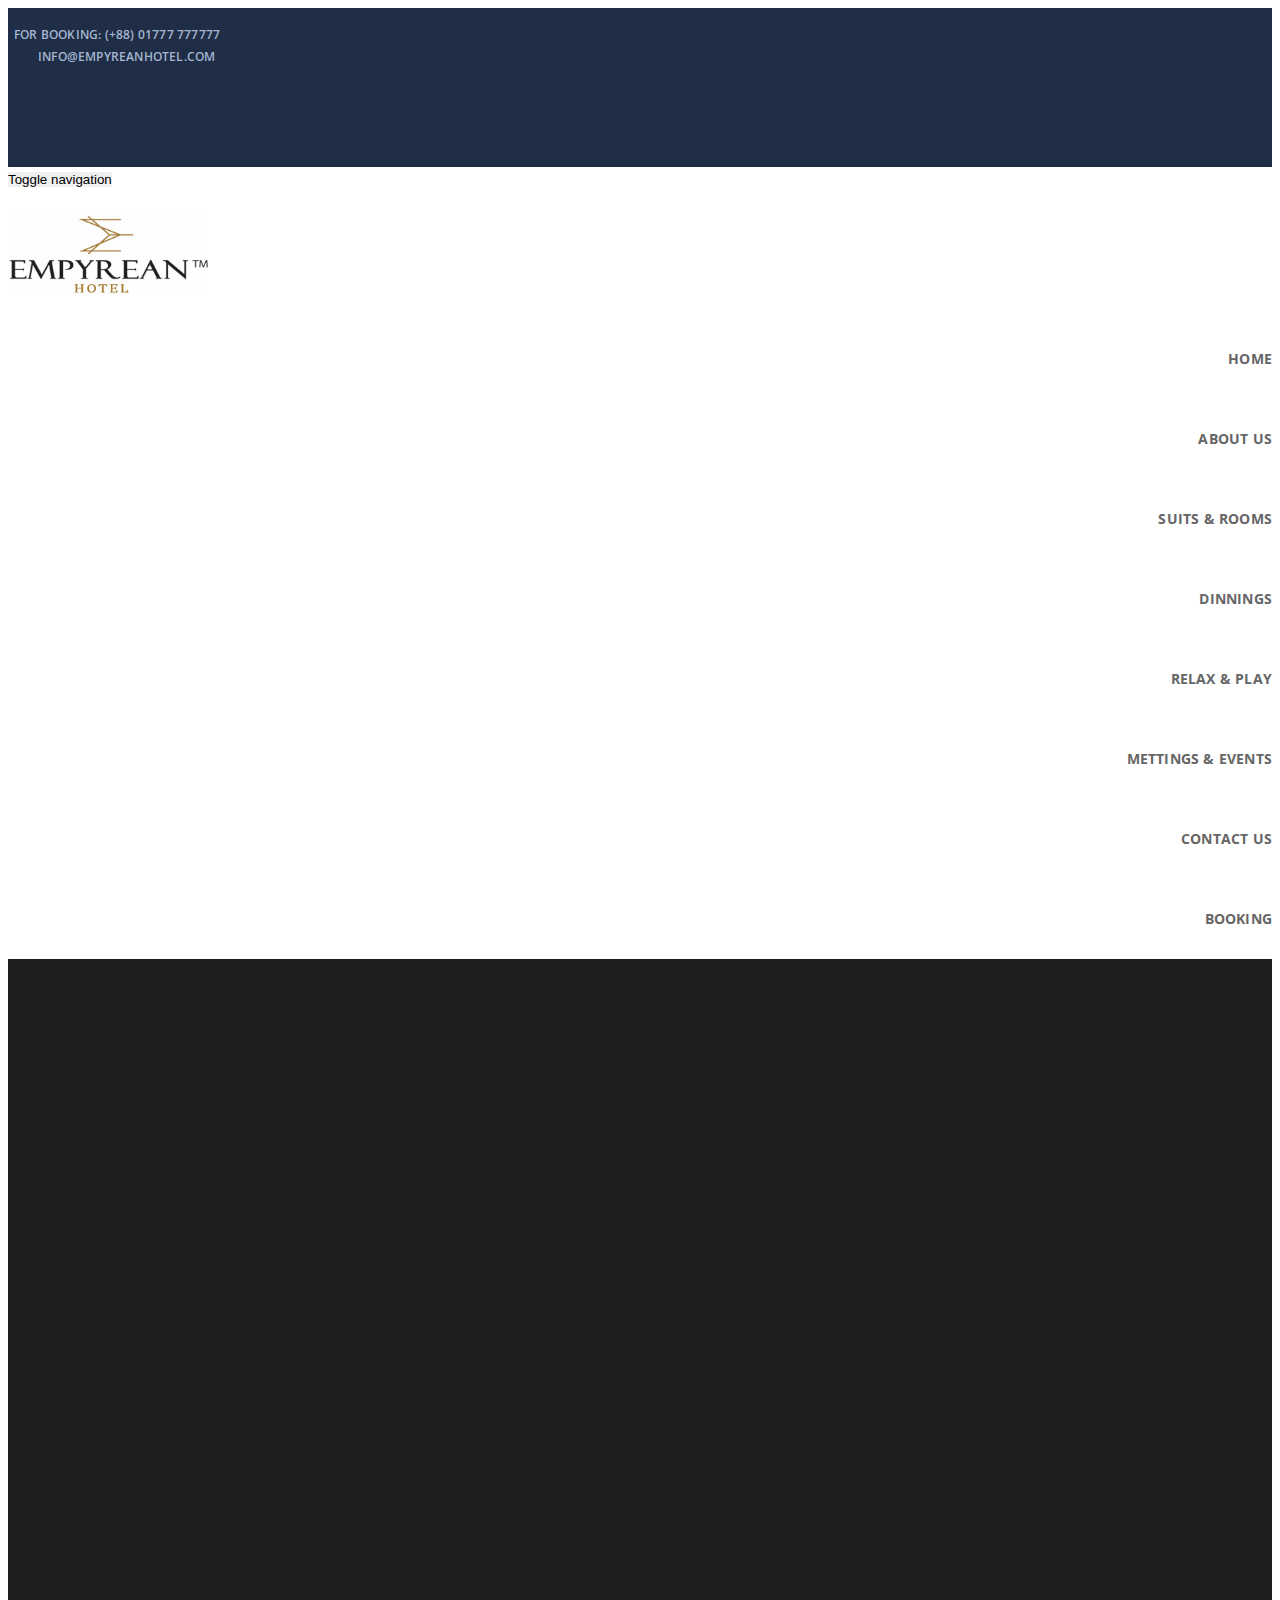
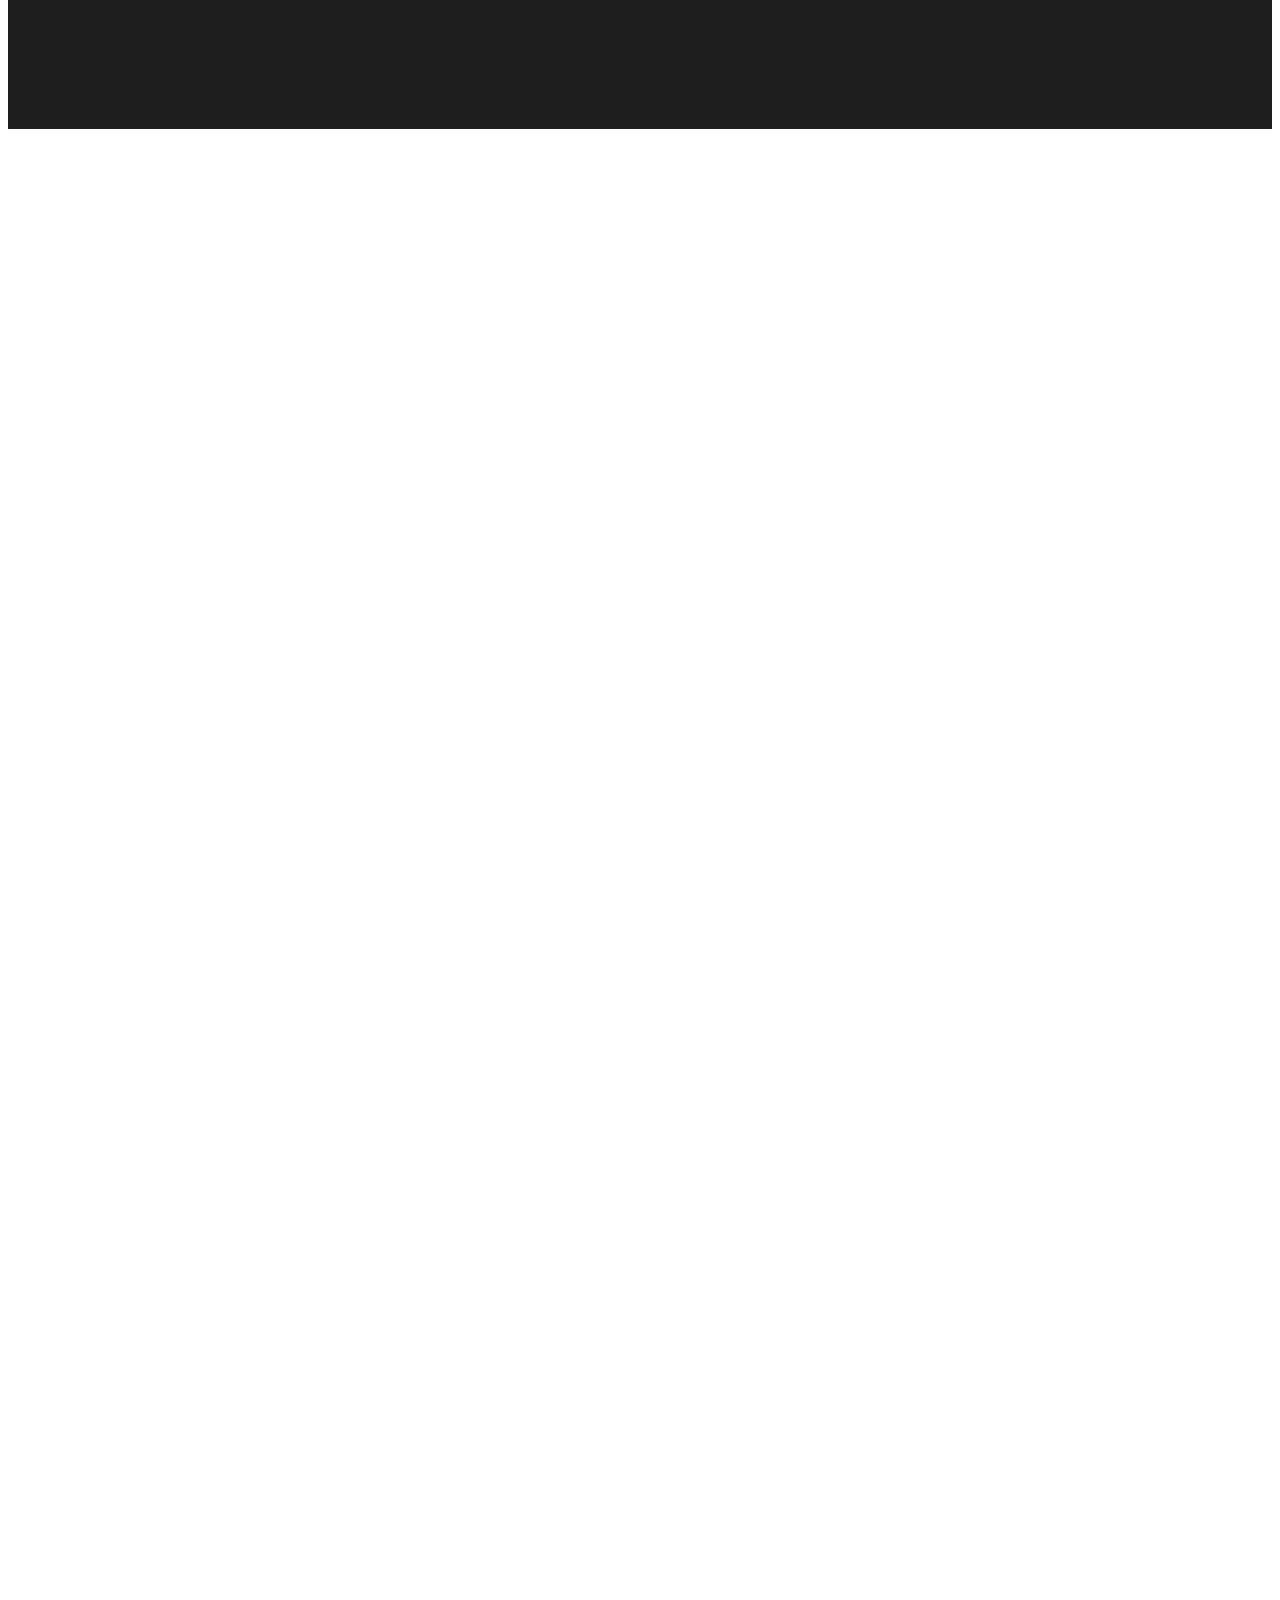
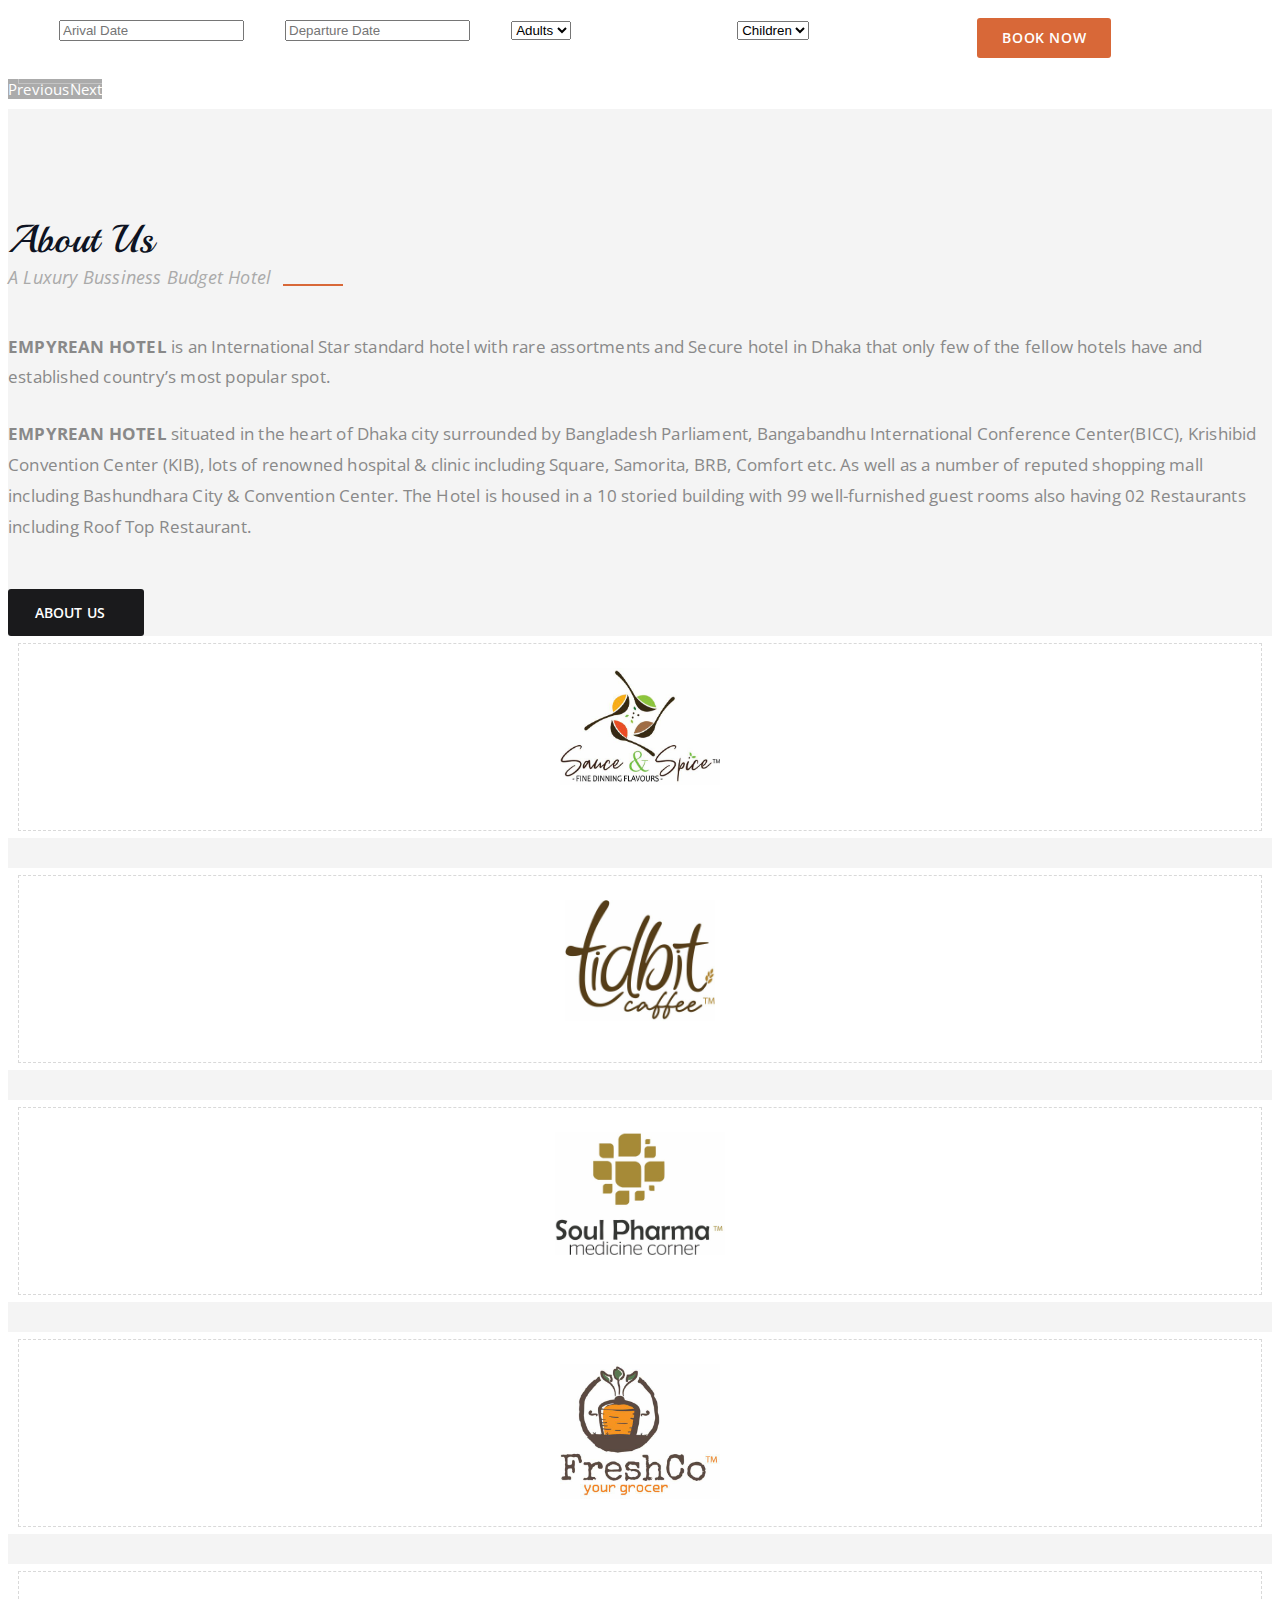
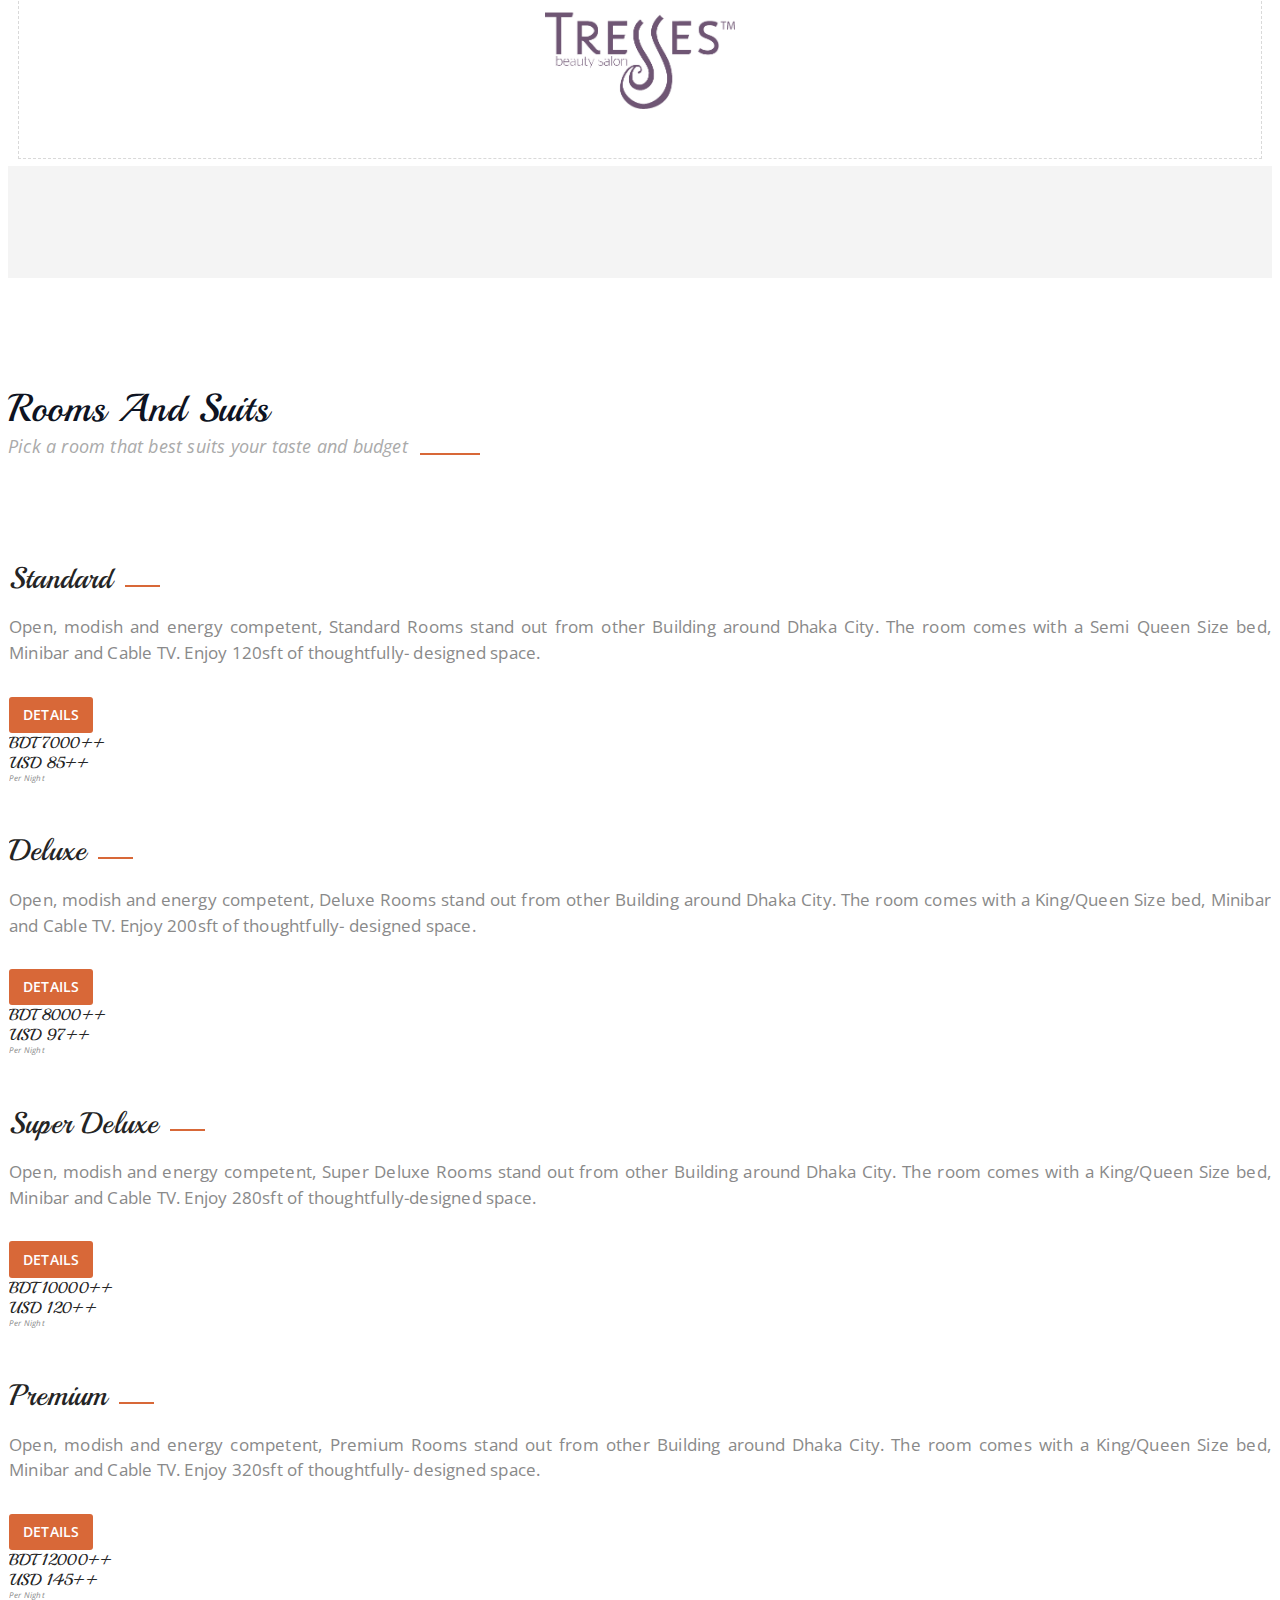
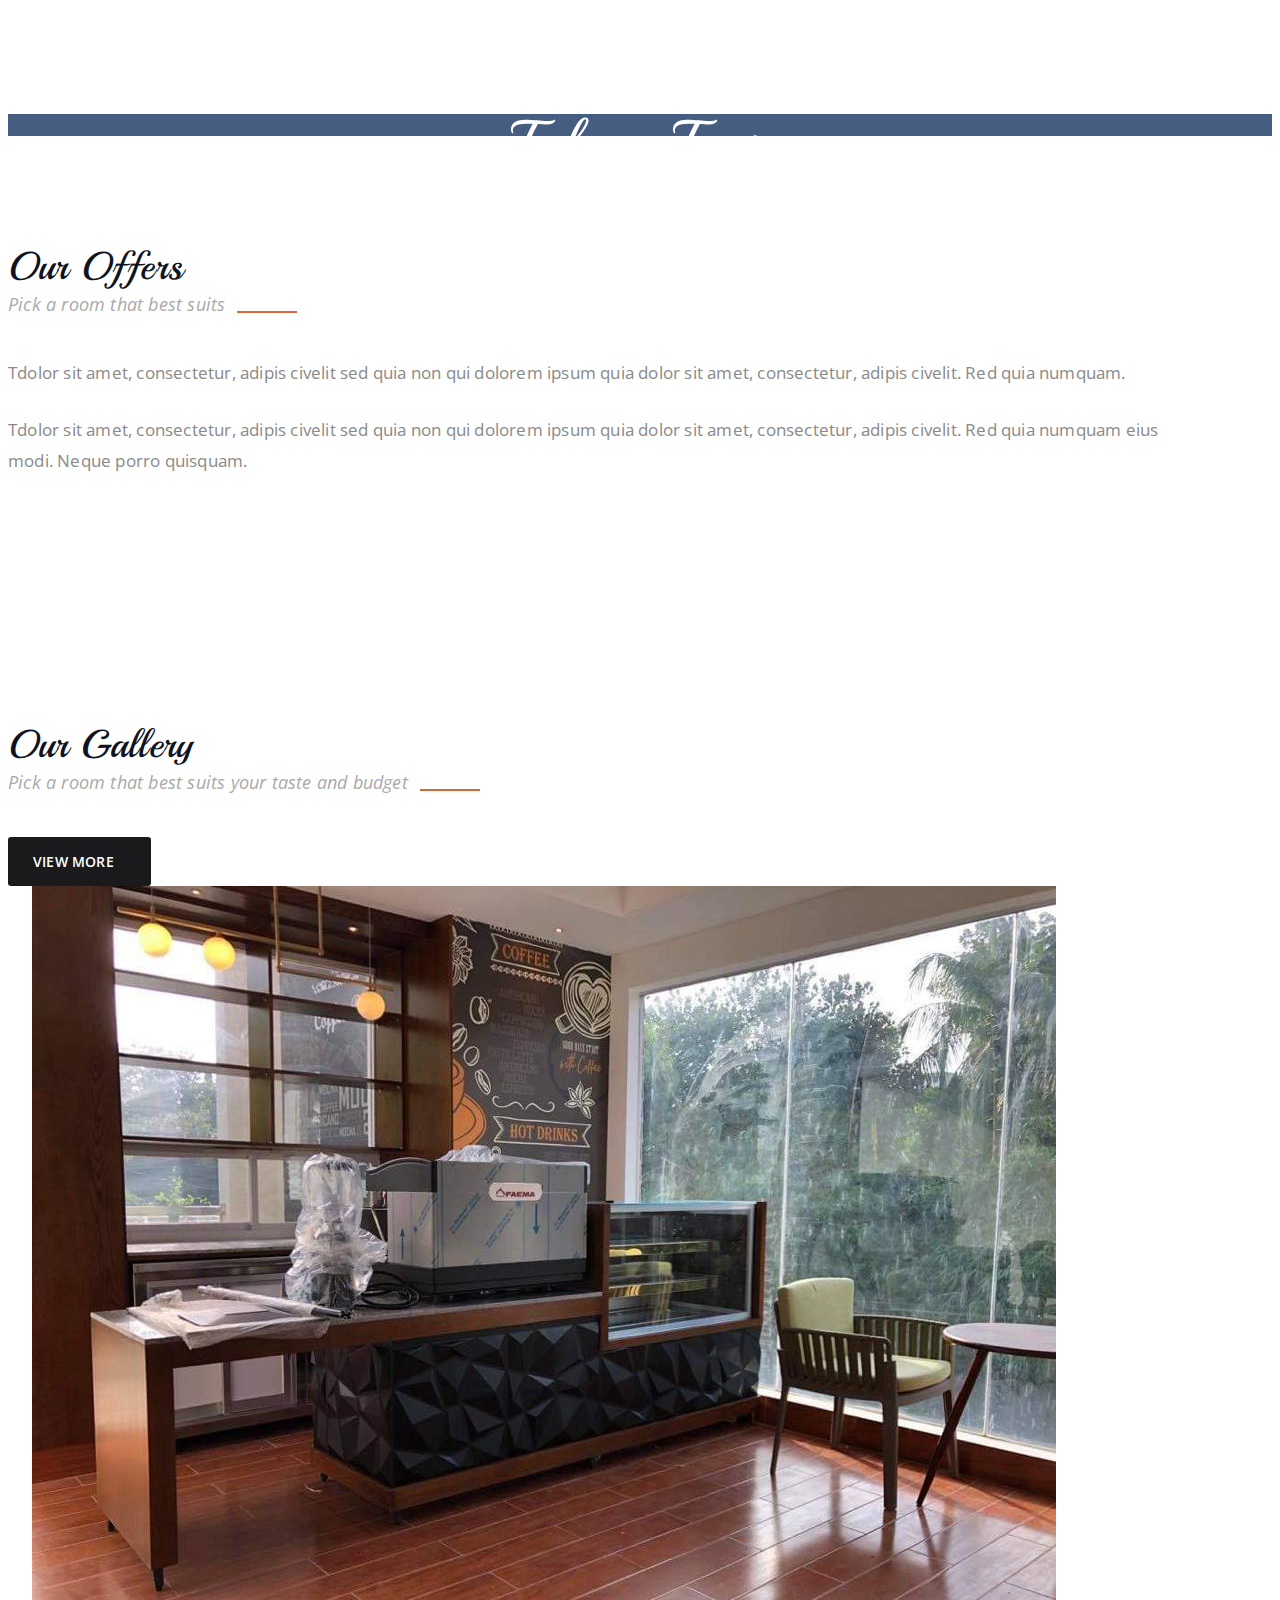
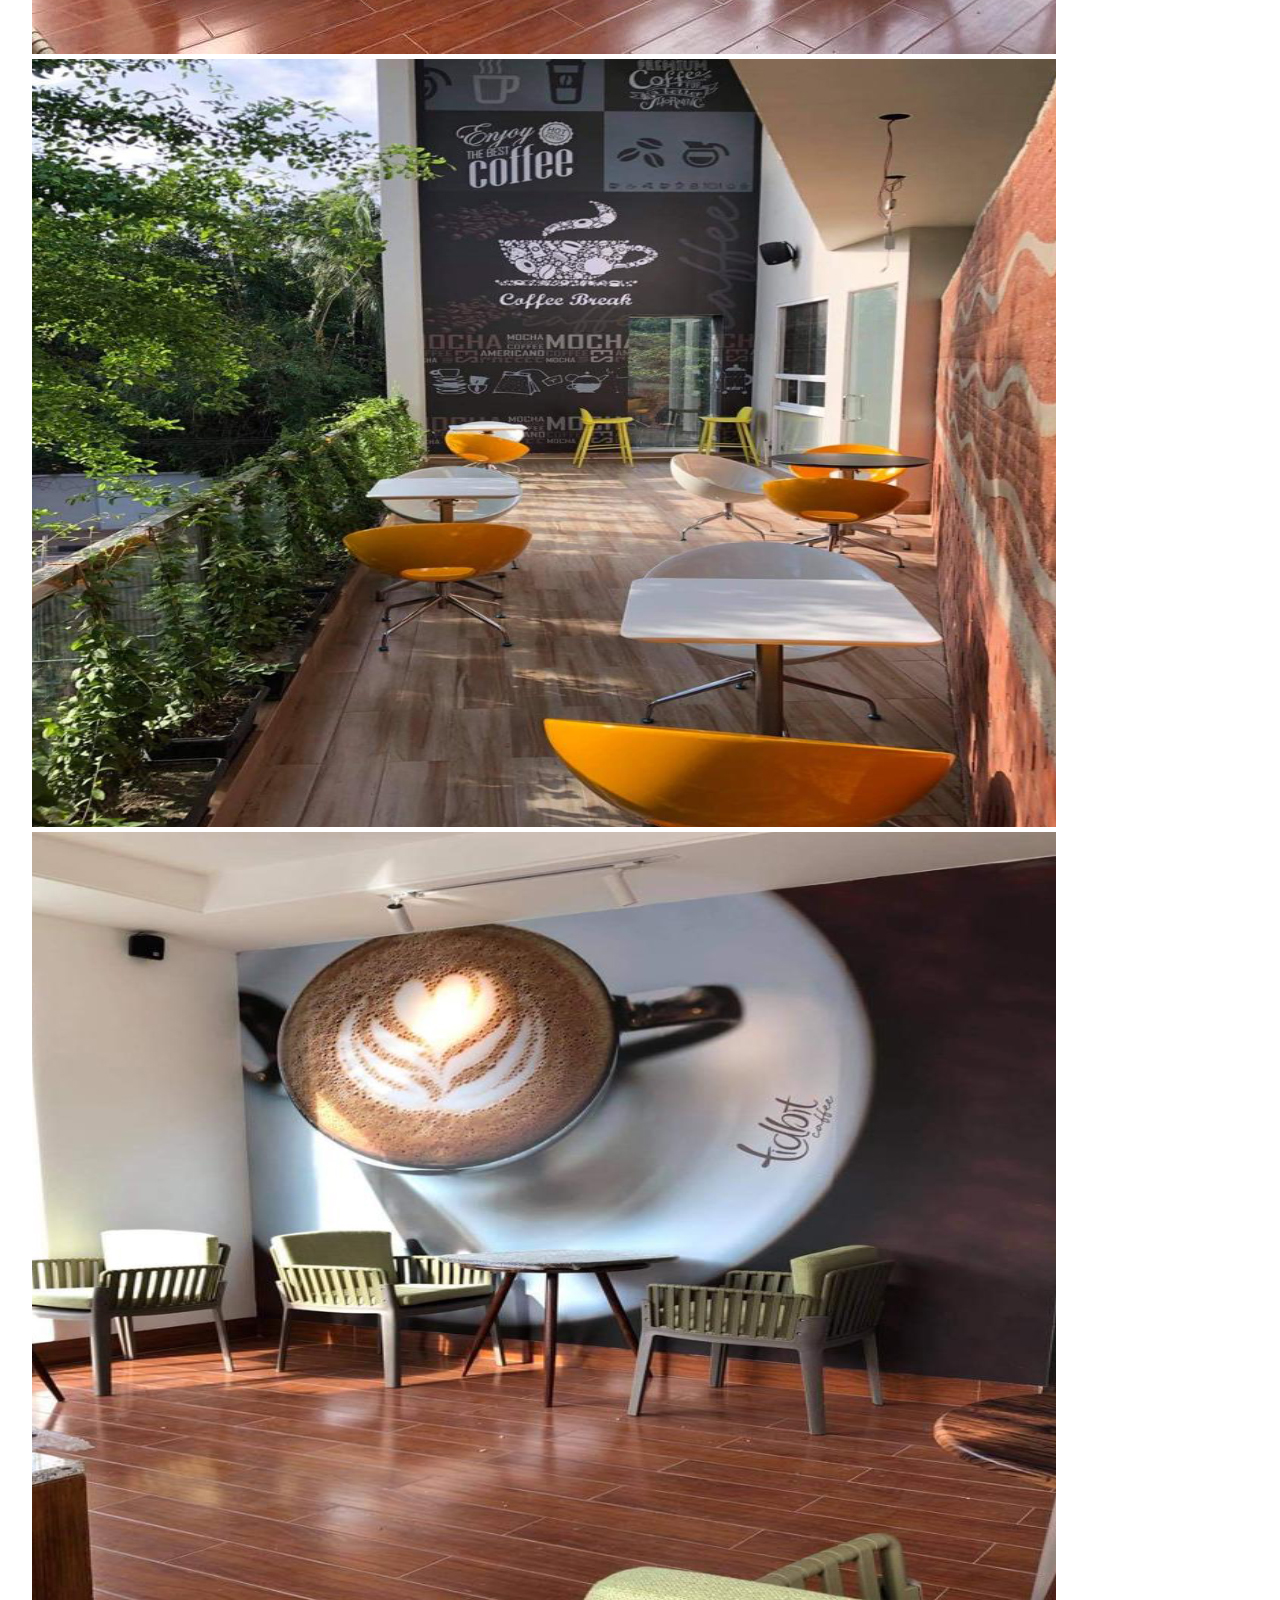
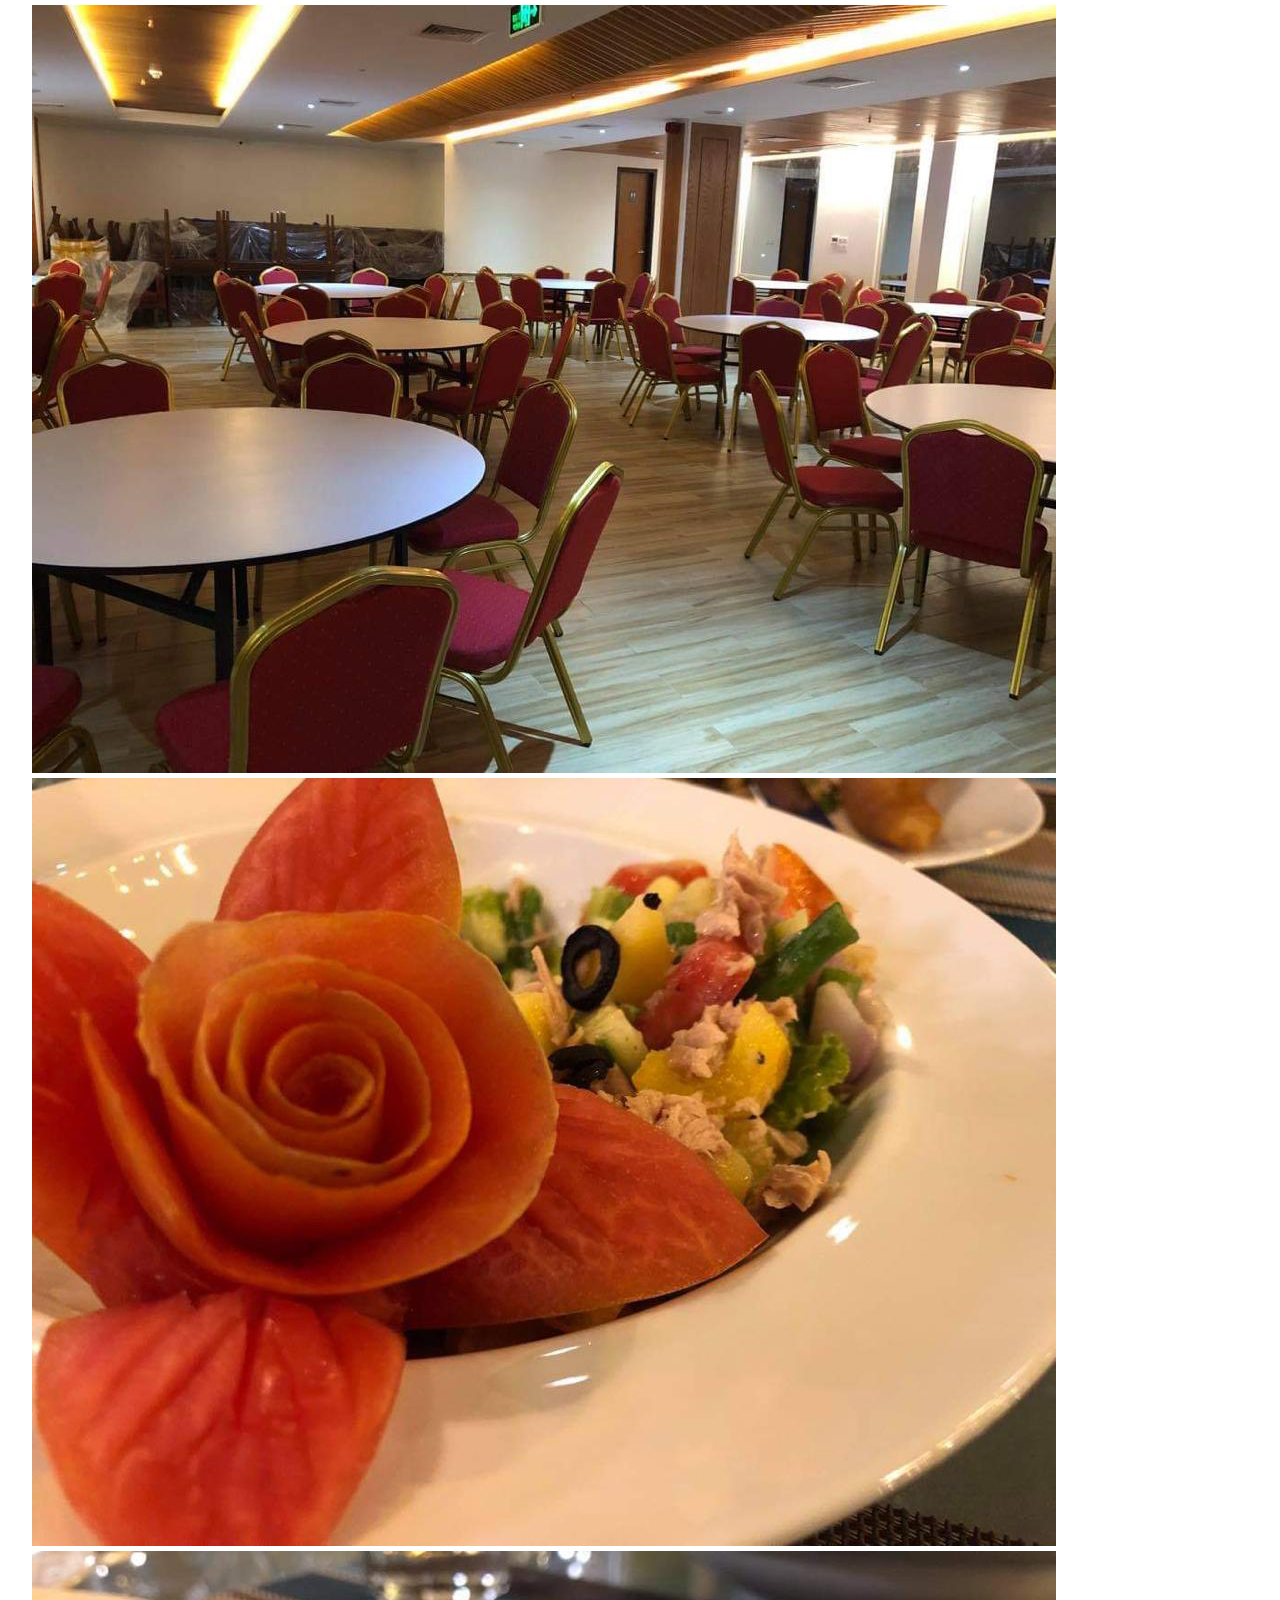
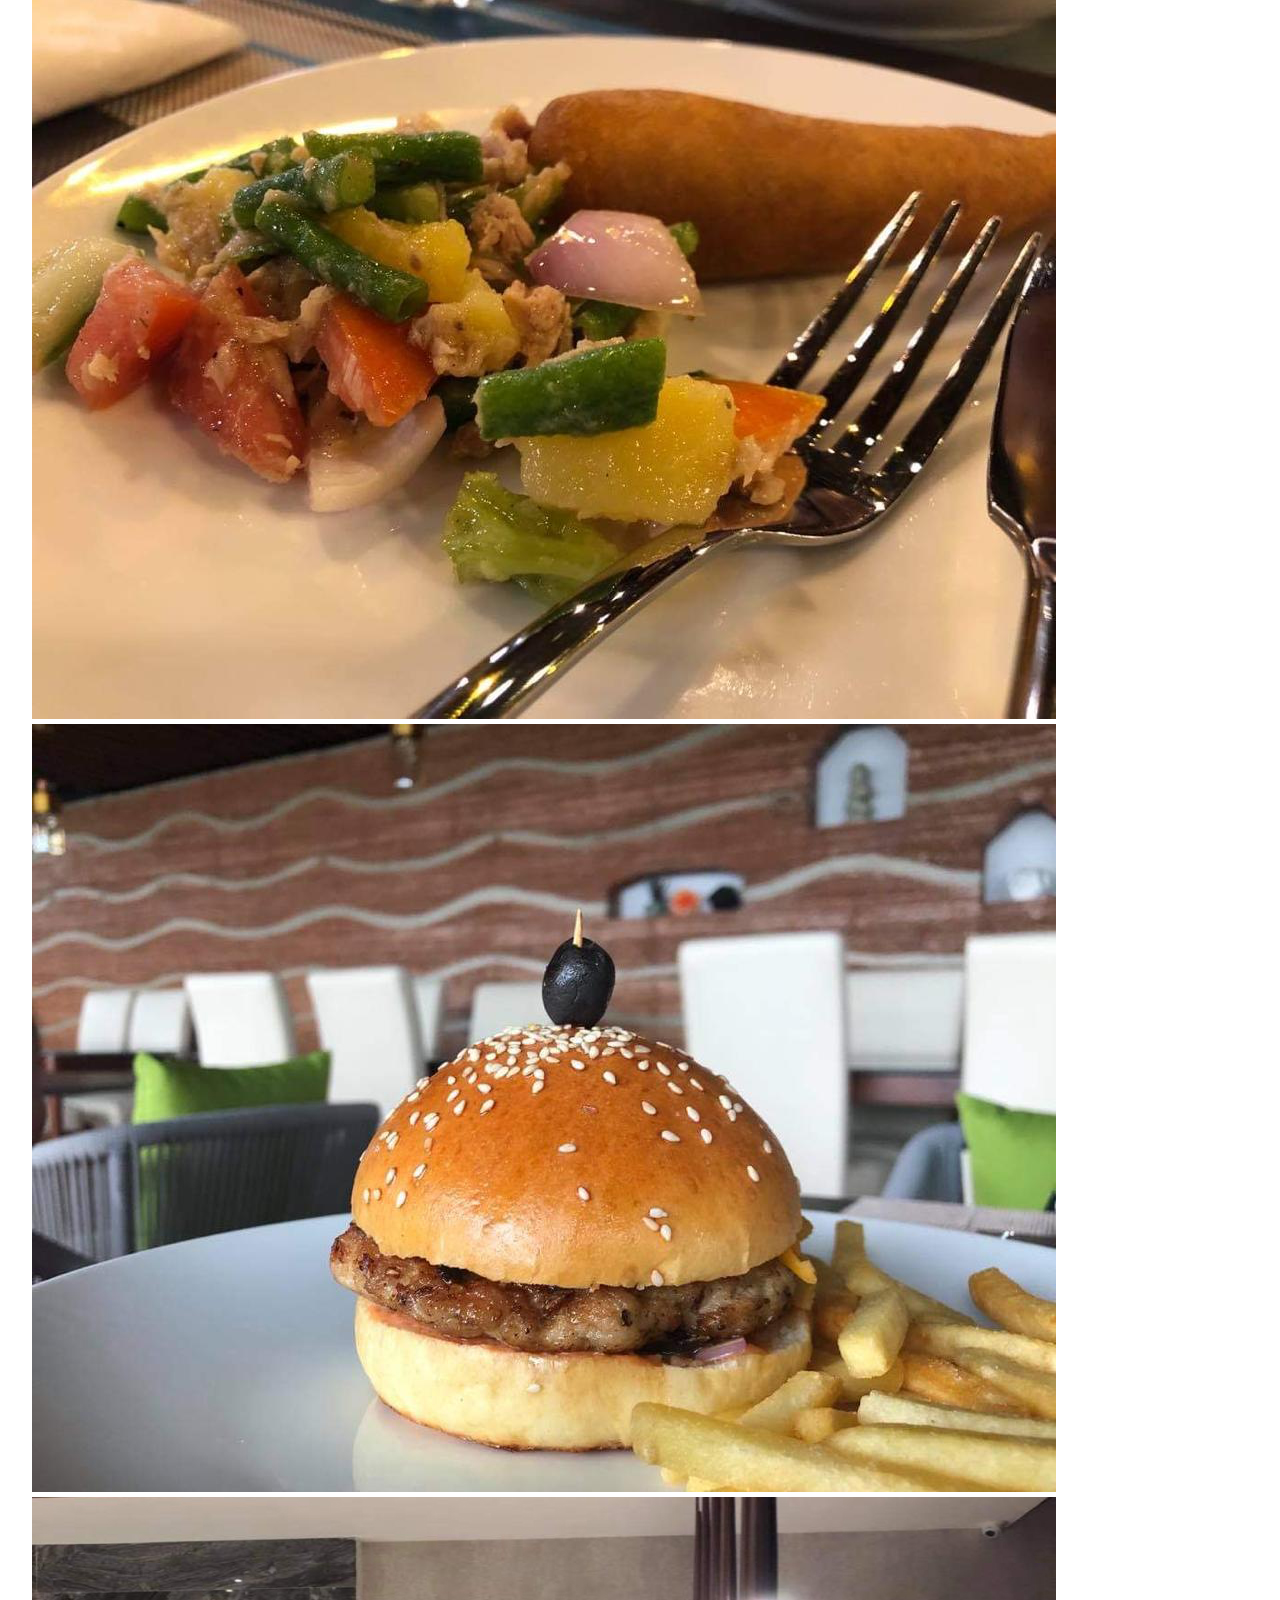
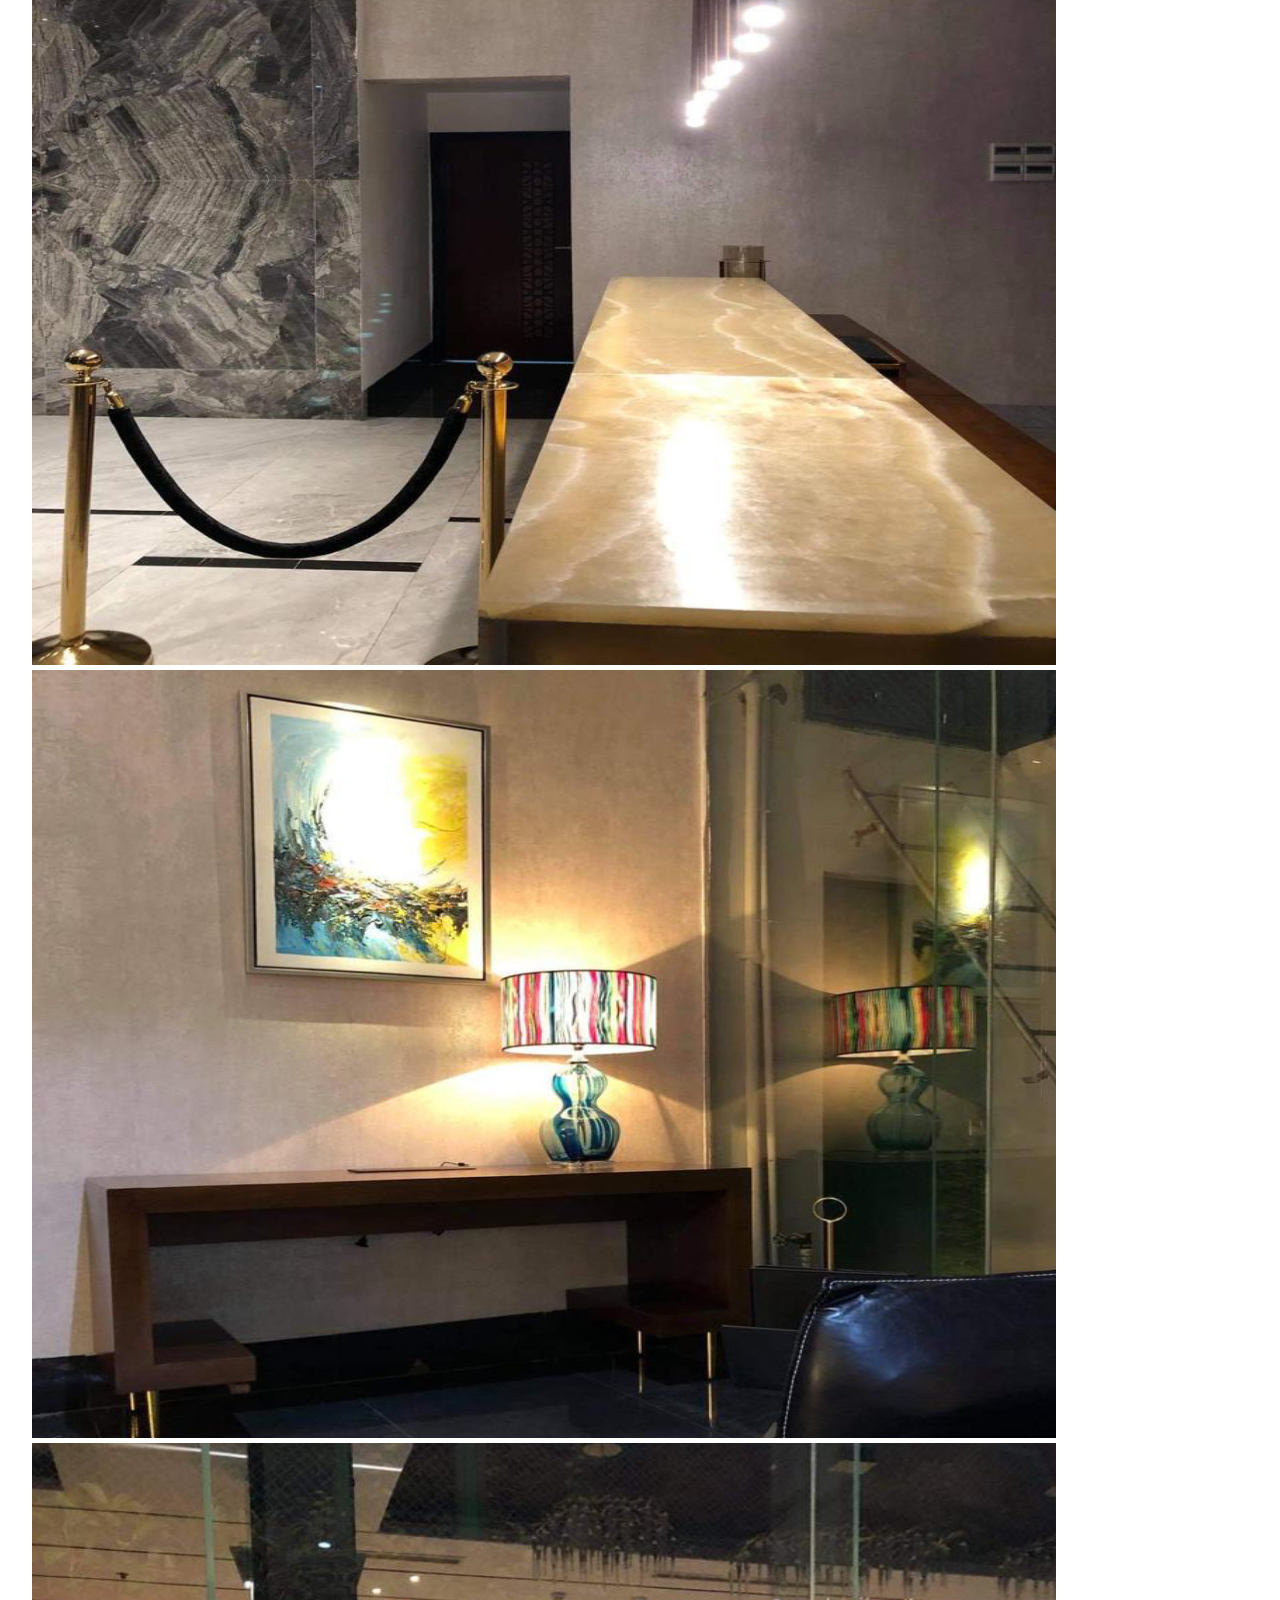
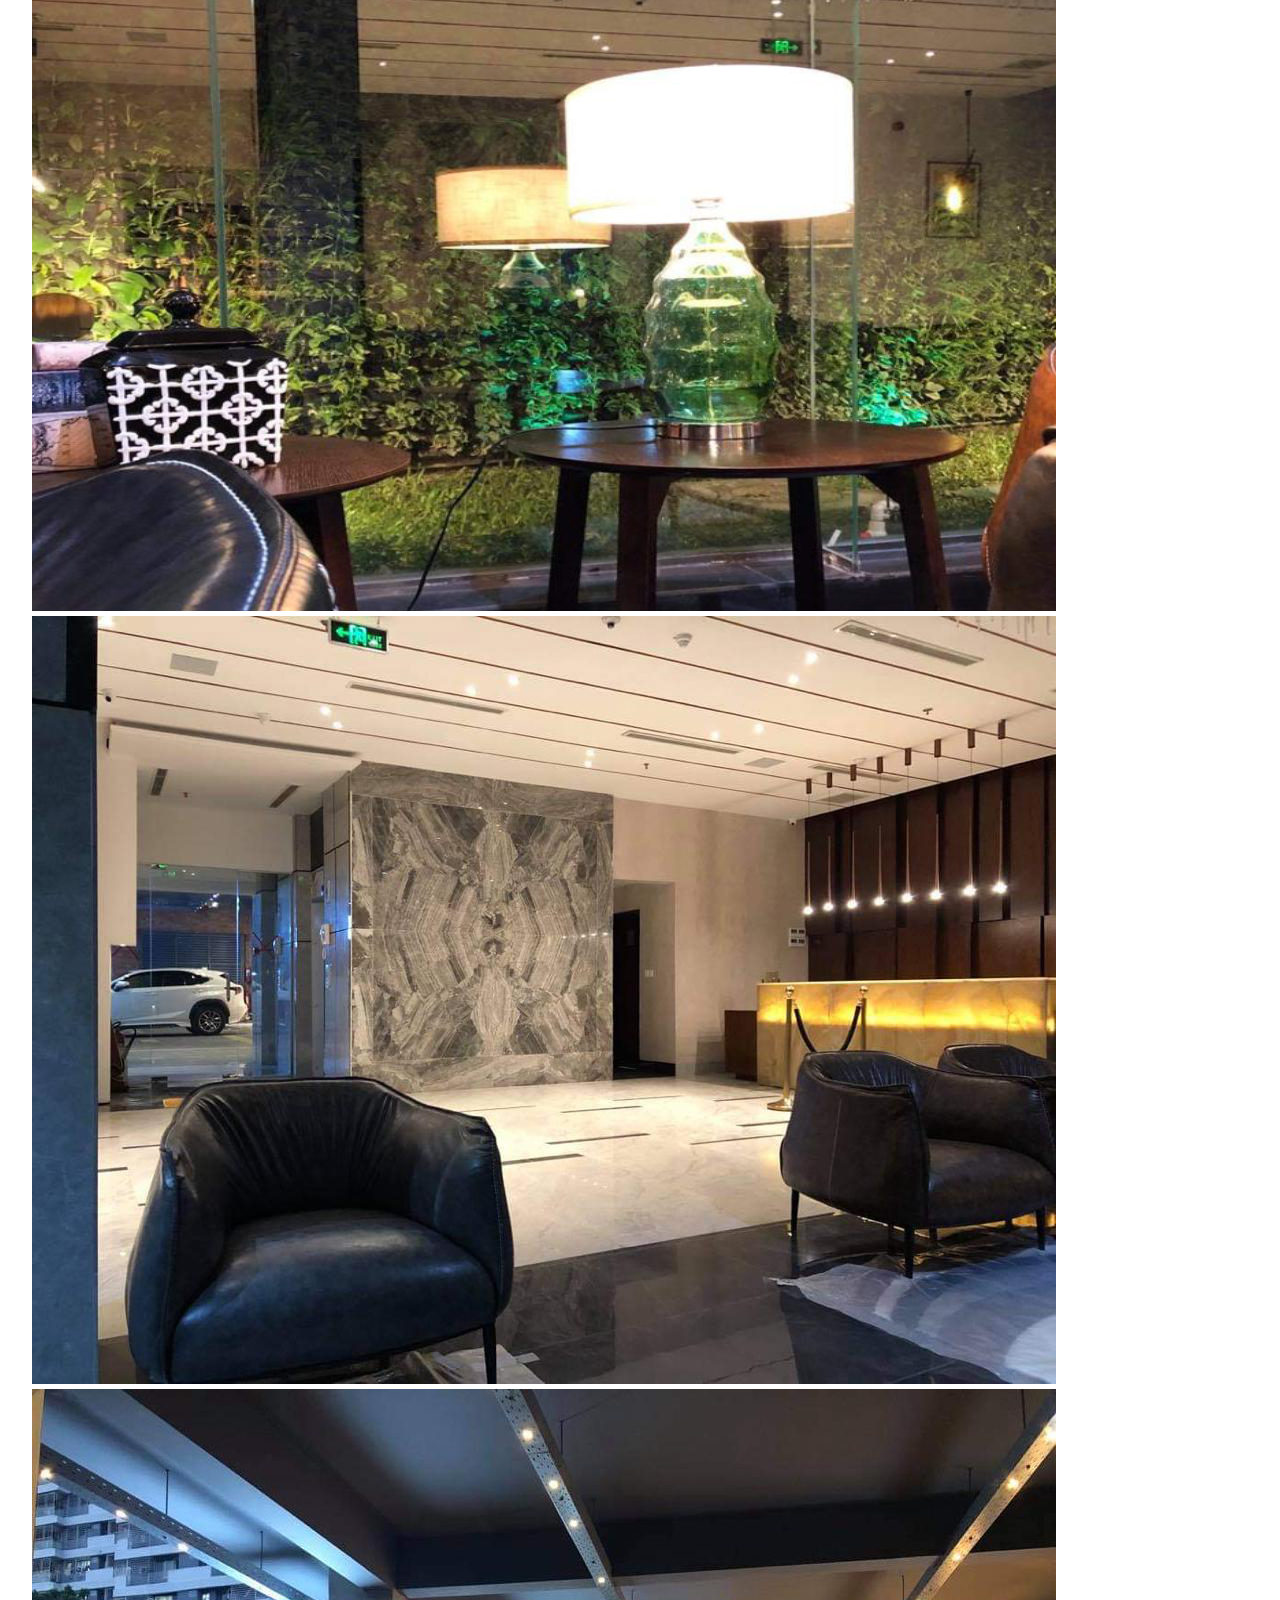
==== index.html @ 49016463 "home page corrections" ====
<!DOCTYPE html>
<html>

<head>
    <meta charset="UTF-8">
    <title>EMPYREAN HOTEL || The Best Secure Hotel In Dhaka</title>
    <!-- reponsive meta-->
    <meta name="viewport" content="width=device-width, initial-scale=1">
    <!-- Bootstrap-->
    <link href="css/bootstrap.min.css" rel="stylesheet">
    <link href="css/font-awesome.min.css" rel="stylesheet">
    <!-- strock gap icons-->
    <link rel="stylesheet" href="vendors/Stroke-Gap-Icons-Webfont/style.css">
    <link rel="stylesheet" href="css/animate.min.css">
    <!-- owl-carousel-->
    <link rel="stylesheet" href="vendors/owlcarousel/owl.carousel.css">
    <link rel="stylesheet" href="vendors/imagelightbox/imagelightbox.min.css">
    <link rel="stylesheet" href="vendors/jquery-ui-1.11.4/jquery-ui.min.css">
    <!-- Main Css-->
    <link rel="stylesheet" href="css/style.css">
    <link rel="stylesheet" href="css/responsive.css">
    <link rel="icon" type="image/png" sizes="16x16" href="favicon/favicon.png">
    <!--if IE-->
    <link rel="stylesheet" type="text/css" href="css/all-ie-only.css">
    <!-- HTML5 shim and Respond.js for IE8 support of HTML5 elements and media queries-->
    <!-- WARNING: Respond.js doesn't work if you view the page via file://-->
    <!--if lt IE 9
    script(src='https://oss.maxcdn.com/html5shiv/3.7.2/html5shiv.min.js')
    script(src='https://oss.maxcdn.com/respond/1.4.2/respond.min.js')
    
    -->
    <!-- Messenger Chat Plugin Code -->

    <script>
        window.fbAsyncInit = function() {
            FB.init({
                xfbml: true,
                version: 'v10.0'
            });
        };

        (function(d, s, id) {
            var js, fjs = d.getElementsByTagName(s)[0];
            if (d.getElementById(id)) return;
            js = d.createElement(s);
            js.id = id;
            js.src = 'https://connect.facebook.net/en_US/sdk/xfbml.customerchat.js';
            fjs.parentNode.insertBefore(js, fjs);
        }(document, 'script', 'facebook-jssdk'));
    </script>



</head>

<body>
  
    <!-- /.side-menu-->
    <section class="top-bar dhomev">
        <div class="container">
            <div class="pull-left left-infos contact-infos">
                <ul class="list-inline">
                    <li><a href="#"><i class="fa fa-phone"></i>For Booking: <a href="tel:+">(+88) 01777 777777</a></a></li>
                    <!-- <li><a href="#"><i class="fa fa-map-marker"></i>Airport Road, Dhaka, Bangladesh</a></li> -->
                    <li><a href="mail:info@empyreanhotel.com"><i class="fa fa-envelope"></i>info@empyreanhotel.com</a>
                </ul>
            </div> 
            <div class="pull-right right-infos contact-infos">
                <ul class="list-inline">
                    <li><a href="#"><i class="fa fa-facebook-square"></i></li>
                    <li><a href="#"><i class="fa fa-map-signs"></i></li>
                    <li><a href="#"><i class="fa fa-twitter-square"></i></li>
                    <li><a href="#"><i class="fa fa-whatsapp"></i></li> 
                </ul>
            </div> 
            <!-- /.pull-right right-infos link-list-->
        </div>
        <!-- /.container-->
    </section>
    <!-- /.top-bar-->
    <nav id="main-navigation-wrapper" class="navbar navbar-default _fixed-header _light-header stricky">
        <div class="container">
            <div class="navbar-header">
                <button type="button" data-toggle="collapse" data-target="#main-navigation" aria-expanded="false" class="navbar-toggle collapsed"><span class="sr-only">Toggle navigation</span><span class="icon-bar"></span><span class="icon-bar"></span><span class="icon-bar"></span></button><a href="index.html" class="navbar-brand"><img alt="EMPYREAN HOTEL Is The Best Secure Hotel In Dhaka" src="images/img/Empyrean Hotel200-80.jpg"></a>
            </div>
            <div id="main-navigation" class="collapse navbar-collapse">
                <ul class="nav navbar-nav">
                    <li><a href="index.html">Home</a>
                    </li>
                    <li><a href="#" data-toggle="dropdown" role="button" aria-haspopup="true" aria-expanded="false" class="dropdown-toggle">About Us <span class="glyphicon glyphicon-chevron-down"></span></a>
                        <ul class="dropdown-submenu dropdown-menu">
                            <li><a href="aboutus.html">Introduction</a></li>
                            <li><a href="activities.html">Our Activities</a></li>
                            <li><a href="aminities.html">Facilities &amp; Aminities</a></li>
                            <!--                <li><a href="testimonials.html">Testimonials</a></li> -->
                        </ul>
                    </li>

                    <li><a href="suite-room.html">Suits &amp; Rooms</a> </li>
                    <li><a href="our-restaurant.html">Dinnings</a></li>
                    <li><a href="#">Relax &amp; Play</a></li>
                    <li><a href="#">Mettings &amp; Events</a>
                    <li><a href="contact.html">Contact us</a></li>
                    <li><a href="booking.html">Booking</a></li>
                </ul>
                <!-- <ul class="nav navbar-nav right-side-nav">
                    <li class="dropdown"><a href="#"><span class="phone-only">Search</span><i class="icon icon-Search"></i></a>
                        <ul class="dropdown-submenu has-search-form align-right">
                            <li>
                                <form action="#" class="navbar-form">
                                    <input type="text" placeholder="Enter Your Keyword">
                                    <button type="submit"><i class="icon icon-Search"></i></button>
                                </form>
                            </li>
                        </ul>
                    </li>
                </ul>
                <form action="#" class="nav-search-form row">
                    <div class="input-group">
                        <input type="search" placeholder="Type here for search" class="form-control"><span class="input-group-addon">
                            <button type="submit"><i class="icon icon-Search"></i></button></span>
                    </div>
                </form> -->
            </div>
        </div>
    </nav>
    <!-- Header  Slider style-->
    <div id="minimal-bootstrap-carousel" data-ride="carousel" class="carousel default-home-slider slide carousel-fade shop-slider">
        <!-- Wrapper for slides-->
        <div role="listbox" class="carousel-inner">
            <div style="background-image: url(images/slider/10.jpg);background-position: center right;" class="item active slide-1">
                <div class="carousel-caption nhs-caption nhs-caption6">
                    <div class="thm-container">
                        <div class="box valign-middle">
                            <div class="content text-center">
                                <h2 data-animation="animated fadeInUp" class="this-title">Welcome to the EMPYREAN HOTEL.</h2>
                                <p data-animation="animated fadeInDown">Most Luxurious Secure Hotel in Dhaka with the Royal Treatments and Excellent Customer Service.</p><a data-animation="animated fadeInLeft" href="booking.html" class="nhs-btn3">Book now</a><a data-animation="animated fadeInRight" href="aboutus.html" class="nhs-btn">know more</a>
                            </div>
                        </div>
                    </div>
                </div>
            </div>

            <div style="background-image: url(images/slider/11.jpg);background-position: center right;" class="item slide-2">
                <div class="carousel-caption nhs-caption nhs-caption7">
                    <div class="thm-container">
                        <div class="box valign-middle">
                            <div class="content text-left pull-left">
                                <h2 data-animation="animated fadeInUp" class="this-title">EMPYREAN HOTEL Is The Best Secure Hotel In Dhaka.</h2>
                                <p data-animation="animated fadeInDown">A Luxury Bussiness Budget Hotel in heart of the city.Book a room at our resort now and get a discount of 30%. Fruit basket, soft drinks and a huge cozy bed are waiting for you. We will do everything to make you feel at home.</p><a data-animation="animated fadeInLeft" href="booking.html" class="nhs-btn3">Book now</a><a data-animation="animated fadeInRight" href="aboutus.html" class="nhs-btn">know more</a>
                            </div>
                        </div>
                    </div>
                </div>
            </div>
            <div style="background-image: url(images/slider/12.jpg);background-position: center right;" class="item slide-2">
                <div class="carousel-caption nhs-caption nhs-caption8">
                    <div class="thm-container">
                        <div class="box valign-middle">
                            <div class="content text-center">
                                <h2 data-animation="animated fadeInUp" class="this-title">We offer you the best services</h2>
                                <h2 data-animation="animated fadeInUp" class="this-title">luxury hotel with an impressive history</h2>
                            </div>
                        </div>
                    </div>
                </div>
            </div>
        </div>
        <!-- Controls--><a href="#minimal-bootstrap-carousel" role="button" data-slide="prev" class="left carousel-control"><i class="fa fa-angle-left"></i><span class="sr-only">Previous</span></a><a href="#minimal-bootstrap-carousel" role="button" data-slide="next" class="right carousel-control"><i class="fa fa-angle-right"></i><span class="sr-only">Next</span></a>
    </div>
    <!-- Search style-->
    <div class="search-wrapper">
        <section class="container clearfix">
            <div class="search-sec search-sec-homet">
                <div class="overlay">
                    <div class="border">
                        <div class="ser-in-box">
                            <input placeholder="Arival Date" type="text" class="form-control datepicker-example8">
                        </div>
                        <div class="ser-in-box">
                            <input type="text" placeholder="Departure Date" class="form-control datepicker-example8">
                        </div>
                        <div class="ser-in-box">
                            <div class="select-box">
                                <select name="selectMenu" class="select-menu">
                                    <option value="default">Adults</option>
                                    <option value="1">1</option>
                                    <option value="2">2</option>
                                    <option value="3">3</option>
                                    <option value="4">4</option>
                                </select>
                            </div>
                        </div>
                        <div class="ser-in-box">
                            <div class="select-box">
                                <select name="selectMenu" class="select-menu">
                                    <option value="default">Children</option>
                                    <option value="1">1</option>
                                    <option value="2">2</option>
                                    <option value="3">3</option>
                                    <option value="4">4</option>
                                </select>
                            </div>
                        </div>
                        <div class="ser-in-box chk-button">
                            <button type="submit" class="res-btn">Book Now</button>
                        </div>
                    </div>
                </div>
            </div>
        </section>
    </div>
    <!-- Search style-->

    <!-- Activities of Resort style-->
    <div class="resot-activities clearfix">
        <div class="container clearfix common-pad">
            <div class="row">
                <div class="col-lg-6 col-md-6 activities-cont">
                    <div class="sec-header3">
                        <h2>About Us</h2>
                        <h3>A Luxury Bussiness Budget Hotel</h3>
                    </div>
                    <p><b>EMPYREAN HOTEL</b> is an International Star standard hotel with rare assortments and Secure hotel in Dhaka that only few of the fellow hotels have and established country’s most popular spot.</p>
                    <p><b>EMPYREAN HOTEL</b> situated in the heart of Dhaka city surrounded by Bangladesh Parliament, Bangabandhu International Conference Center(BICC), Krishibid Convention Center (KIB), lots of renowned hospital &amp; clinic including Square, Samorita, BRB, Comfort etc. As well as a number of reputed shopping mall including Bashundhara City &amp; Convention Center. The Hotel is housed in a 10 storied building with 99 well-furnished guest rooms also having 02 Restaurants including Roof Top Restaurant.</p><a href="aboutus.html" class="res-btn">About us<i class="fa fa-arrow-right"></i></a>
                </div>
                <div class="col-lg-6 col-md-6 col-xs-12">
                    <div class="row nasir-welboxes">
                        <div class="single_wel_cont col-sm-6"><a href="#" class="wel-box">
                                <div class="icon-box"><img src="images/welcome/Sauce & spice Fine Dinning Flavours.jpeg" width="160px" alt=""></div>
                                <!-- <h4>Sauce & Spice</h4> -->
                                <div class="overlay transition3s">
                                    <div class="icon_position_table">
                                        <div class="icon_container border_round">
                                            <h2>Sauce & Spice</h2>
                                            <p>Fine Dinning Flavours</p>
                                        </div>
                                    </div>
                                </div>
                            </a>
                        </div>
                        <div class="single_wel_cont col-sm-6"><a href="#" class="wel-box">
                                <div class="icon-box"><img src="images/welcome/tidbit Caffee.jpeg" width="150px" alt=""></div>
                                <!-- <h4>Tidbit Caffee</h4> -->
                                <div class="overlay transition3s">
                                    <div class="icon_position_table">
                                        <div class="icon_container border_round">
                                            <h2>Tidbit Caffee</h2>
                                            <p></p>
                                        </div>
                                    </div>
                                </div>
                            </a>
                        </div>
                        <div class="single_wel_cont col-sm-6"><a href="#" class="wel-box">
                                <div class="icon-box"><img src="images/welcome/Soul Pharma-Medice Corner.jpeg" width="170px" alt=""></div>
                                <!-- <h4>Soul Pharma</h4> -->
                                <div class="overlay transition3s">
                                    <div class="icon_position_table">
                                        <div class="icon_container border_round">
                                            <h2>Soul Pharma</h2>
                                            <p>Medicine Corner</p>
                                        </div>
                                    </div>
                                </div>
                            </a>
                        </div>
                        <div class="single_wel_cont col-sm-6"><a href="#" class="wel-box">
                                <div class="icon-box"><img src="images/welcome/Fresh Co .jpeg" width="160px" alt=""></div>
                                <!-- <h4>Fresh Co.</h4> -->
                                <div class="overlay transition3s">
                                    <div class="icon_position_table">
                                        <div class="icon_container border_round">
                                            <h2>Fresh Co.</h2>
                                            <p>Your Grocer</p>
                                        </div>
                                    </div>
                                </div>
                            </a>
                        </div>
                        <div class="single_wel_cont col-sm-6"><a href="#" class="wel-box">
                                <div class="icon-box"><img src="images/welcome/Tresses-Beauty Salon.jpeg" width="190px" alt=""></div>
                                <!-- <h4>Tresses</h4> -->
                                <div class="overlay transition3s">
                                    <div class="icon_position_table">
                                        <div class="icon_container border_round">
                                            <h2>Tresses</h2>
                                            <p>Beauty Salon</p>
                                        </div>
                                    </div>
                                </div>
                            </a>
                        </div>
                    </div>
                </div>
            </div>
        </div>
    </div>

    <!-- Rooms And Suits style-->
    <section class="container clearfix common-pad nasir-style">
        <div class="sec-header sec-header-pad">
            <h2>Rooms And Suits</h2>
            <h3>Pick a room that best suits your taste and budget</h3>
        </div>
        <div class="room-slider">
            <div class="roomsuite-slider-two">
                <div class="room-suite room-suite-htwo">
                    <div class="item">
                        <div class="ro-img"><img src="images/room/standard.jpg" alt="" class="img-responsive"></div>
                        <div class="ro-txt">
                            <h2>Standard</h2>
                            <p align="justify">Open, modish and energy competent, Standard Rooms stand out from other Building around Dhaka City. The room comes with a Semi Queen Size bed, Minibar and Cable TV. Enjoy 120sft of thoughtfully- designed space.</p>
                            <div class="ro-text-two">
                                <div class="left-p-two pull-left"><a href="single-room.html" class="res-btn">details</a></div>
                                <div class="right-p-two pull-right">
                                    <p>BDT 7000++</p>
                                    <p>USD 85++<span>Per Night</span></p>
                                </div>
                            </div>
                        </div>
                    </div>
                </div>
                <div class="room-suite room-suite-htwo">
                    <div class="item">
                        <div class="ro-img"><img src="images/room/delux.JPG" alt="" class="img-responsive"></div>
                        <div class="ro-txt">
                            <h2>Deluxe</h2>
                            <p align="justify">Open, modish and energy competent, Deluxe Rooms stand out from other Building around Dhaka City. The room comes with a King/Queen Size bed, Minibar and Cable TV. Enjoy 200sft of thoughtfully- designed space.</p>
                            <div class="ro-text-two">
                                <div class="left-p-two pull-left"><a href="single-room.html" class="res-btn">details</a></div>
                                <div class="right-p-two pull-right">
                                    <p>BDT 8000++</p>
                                    <p>USD 97++<span>Per Night</span></p>
                                </div>
                            </div>
                        </div>
                    </div>
                </div>
                <div class="room-suite room-suite-htwo">
                    <div class="item">
                        <div class="ro-img"><img src="images/room/super-delux.JPG" alt="" class="img-responsive"></div>
                        <div class="ro-txt">
                            <h2>Super Deluxe</h2>
                            <p align="justify">Open, modish and energy competent, Super Deluxe Rooms stand out from other Building around Dhaka City. The room comes with a King/Queen Size bed, Minibar and Cable TV. Enjoy 280sft of thoughtfully-designed space.</p>
                            <div class="ro-text-two">
                                <div class="left-p-two pull-left"><a href="single-room.html" class="res-btn">details</a></div>
                                <div class="right-p-two pull-right">
                                    <p>BDT 10000++</p>
                                    <p>USD 120++<span>Per Night</span></p>
                                </div>
                            </div>
                        </div>
                    </div>
                </div>
                <div class="room-suite room-suite-htwo">
                    <div class="item">
                        <div class="ro-img"><img src="images/room/premium.JPG" alt="" class="img-responsive"></div>
                        <div class="ro-txt">
                            <h2>Premium</h2>
                            <p align="justify">Open, modish and energy competent, Premium Rooms stand out from other Building around Dhaka City. The room comes with a King/Queen Size bed, Minibar and Cable TV. Enjoy 320sft of thoughtfully- designed space.</p>
                            <div class="ro-text-two">
                                <div class="left-p-two pull-left"><a href="single-room.html" class="res-btn">details</a></div>
                                <div class="right-p-two pull-right">
                                    <p>BDT 12000++</p>
                                    <p>USD 145++<span>Per Night</span></p>
                                </div>
                            </div>
                        </div>
                    </div>
                </div>
            </div>
        </div>
    </section>

    <!-- Take a Tour video-->
    <section class="take-a-tour-video-box">
        <div class="check-video-box">
            <div class="img-holder"><img src="images/about/video-overlay.jpg" alt="">
                <div class="content">
                    <div class="content-inner">
                        <div class="box">
                            <h3>Take a Tour</h3><a href="https://www.youtube.com/embed/dDoLK0wmJYI" class="fancybox"><i class="icon icon-Play"></i></a>
                            <h4>0f our wounderfull hotel</h4>
                        </div>
                    </div>
                </div>
            </div>
        </div>
    </section>
    <!-- Take a Tour video-->

    <!-- Our Offer style-->
    <section class="our-offer-htwo clearfix">
        <div class="container clearfix common-pad">
            <div class="row">
                <div class="col-md-4 our-offer-left">
                    <div class="sec-header3">
                        <h2>Our Offers</h2>
                        <h3>Pick a room that best suits</h3>
                    </div>
                    <p>Tdolor sit amet, consectetur, adipis civelit sed quia non qui dolorem ipsum quia dolor sit amet, consectetur, adipis civelit. Red quia numquam.</p>
                    <p>Tdolor sit amet, consectetur, adipis civelit sed quia non qui dolorem ipsum quia dolor sit amet, consectetur, adipis civelit. Red quia numquam eius modi. Neque porro quisquam.</p>
                </div>
                <div class="col-md-8 offer-right">
                    <div class="offer-img-box1">
                        <div class="spa-offer">
                            <div class="img_holder"><img src="images/our-resort/1.jpg" alt="" class="img-responsive">
                                <div class="overlay">
                                    <div class="room-ad-cont">
                                        <h2>25% <span>off</span></h2>
                                        <h3>Weeken Spa Offer</h3>
                                        <p>Enjoy a luxurious SPA weekend dedicated to helping you unwind.</p><a href="booking.html">Read more</a>
                                    </div>
                                </div>
                            </div>
                        </div>
                    </div>
                    <div class="offer-img-box2">
                        <div class="box1">
                            <div class="img_holder"><a href="booking.html"><img src="images/our-resort/2.jpg" alt="" class="img-responsive">
                                    <div class="overlay">
                                        <div class="text1">* condition apply</div>
                                        <div class="offertext1">
                                            <p>15% <span class="off-txt">off</span><span class="winter-txt">In Winter<br>Season</span></p>
                                        </div>
                                    </div>
                                </a></div>
                        </div>
                        <div class="box2">
                            <div class="img_holder"><a href="booking.html"><img src="images/our-resort/3.jpg" alt="" class="img-responsive">
                                    <div class="overlay">
                                        <p>Honeymoon <span>Offer</span></p>
                                        <h2>25% <span>off</span></h2>
                                        <h6>* condition apply</h6>
                                    </div>
                                </a></div>
                        </div>
                    </div>
                </div>
            </div>
        </div>
    </section>
    <!-- Our Gallery style-->
    <section class="our-galler-htwo clearfix common-pad">
        <div class="container clearfix">
            <div class="sec-header3 col-md-6">
                <h2>Our Gallery</h2>
                <h3>Pick a room that best suits your taste and budget</h3> 
            </div>
            <div class="col-md-6 text-right"><a href="" class="res-btn">View More<i class="fa fa-arrow-right"></i></a></div>
             
        </div>
        <div class="fullwidth-silder">
            <div class="fullwidth-slider">
                <div class="item"><img src="images/gallery/New folder/Caffee.jpeg" alt="">
                    <div class="this-overlay">
                        <div class="this-texts"><a href="images/gallery/New folder/Caffee.jpeg" rel="help" class="fancybox"><i class="icon icon-Search"></i></a>
                            <h4 class="this-title">Caffee Shop</h4>
                        </div>
                    </div>
                </div>
                <div class="item"><img src="images/gallery/New folder/Caffee-1.jpeg" alt="">
                    <div class="this-overlay">
                        <div class="this-texts"><a href="images/gallery/New folder/Caffee-1.jpeg" rel="help" class="fancybox"><i class="icon icon-Search"></i></a>
                            <h4 class="this-title">Caffee Shop</h4>
                        </div>
                    </div>
                </div>
                <div class="item"><img src="images/gallery/New folder/Caffee-2.jpeg" alt="">
                    <div class="this-overlay">
                        <div class="this-texts"><a href="images/gallery/New folder/Caffee-2.jpeg" rel="help" class="fancybox"><i class="icon icon-Search"></i></a>
                            <h4 class="this-title">Caffee Shop</h4>
                        </div>
                    </div>
                </div>
                <div class="item"><img src="images/gallery/New folder/Conference.jpeg" alt="">
                    <div class="this-overlay">
                        <div class="this-texts"><a href="images/gallery/New folder/Conference.jpeg" rel="help" class="fancybox"><i class="icon icon-Search"></i></a>
                            <h4 class="this-title">Conference</h4>
                        </div>
                    </div>
                </div>
                <div class="item"><img src="images/gallery/New folder/Food.jpeg" alt="">
                    <div class="this-overlay">
                        <div class="this-texts"><a href="images/gallery/New folder/Food.jpeg" rel="help" class="fancybox"><i class="icon icon-Search"></i></a>
                            <h4 class="this-title">Food</h4>
                        </div>
                    </div>
                </div>
                <div class="item"><img src="images/gallery/New folder/Food-2.jpeg" alt="">
                    <div class="this-overlay">
                        <div class="this-texts"><a href="images/gallery/New folder/Food-2.jpeg" rel="help" class="fancybox"><i class="icon icon-Search"></i></a>
                            <h4 class="this-title">Food</h4>
                        </div>
                    </div>
                </div>
                <div class="item"><img src="images/gallery/New folder/Food-3.jpeg" alt="">
                    <div class="this-overlay">
                        <div class="this-texts"><a href="images/gallery/New folder/Food-3.jpeg" rel="help" class="fancybox"><i class="icon icon-Search"></i></a>
                            <h4 class="this-title">Food</h4>
                        </div>
                    </div>
                </div>
                <div class="item"><img src="images/gallery/New folder/Lobby.jpeg" alt="">
                    <div class="this-overlay">
                        <div class="this-texts"><a href="images/gallery/New folder/Lobby.jpeg" rel="help" class="fancybox"><i class="icon icon-Search"></i></a>
                            <h4 class="this-title">Lobby</h4>
                        </div>
                    </div>
                </div>
                <div class="item"><img src="images/gallery/New folder/Lobby-1.jpeg" alt="">
                    <div class="this-overlay">
                        <div class="this-texts"><a href="images/gallery/New folder/Lobby-1.jpeg" rel="help" class="fancybox"><i class="icon icon-Search"></i></a>
                            <h4 class="this-title">Lobby</h4>
                        </div>
                    </div>
                </div>
                <div class="item"><img src="images/gallery/New folder/Lobby-2.jpeg" alt="">
                    <div class="this-overlay">
                        <div class="this-texts"><a href="images/gallery/New folder/Lobby-2.jpeg" rel="help" class="fancybox"><i class="icon icon-Search"></i></a>
                            <h4 class="this-title">Lobby</h4>
                        </div>
                    </div>
                </div>
                <div class="item"><img src="images/gallery/New folder/Lobby-3.jpeg" alt="">
                    <div class="this-overlay">
                        <div class="this-texts"><a href="images/gallery/New folder/Lobby-3.jpeg" rel="help" class="fancybox"><i class="icon icon-Search"></i></a>
                            <h4 class="this-title">Lobby</h4>
                        </div>
                    </div>
                </div>
                <div class="item"><img src="images/gallery/New folder/Outside Lobby.jpeg" alt="">
                    <div class="this-overlay">
                        <div class="this-texts"><a href="images/gallery/New folder/Outside Lobby.jpeg" rel="help" class="fancybox"><i class="icon icon-Search"></i></a>
                            <h4 class="this-title">Exterior View</h4>
                        </div>
                    </div>
                </div>
                <div class="item"><img src="images/gallery/New folder/Outside View.jpeg" alt="">
                    <div class="this-overlay">
                        <div class="this-texts"><a href="images/gallery/New folder/Outside View.jpeg" rel="help" class="fancybox"><i class="icon icon-Search"></i></a>
                            <h4 class="this-title">Exterior View</h4>
                        </div>
                    </div>
                </div>
                <div class="item"><img src="images/gallery/New folder/Restaurant.jpeg" alt="">
                    <div class="this-overlay">
                        <div class="this-texts"><a href="images/gallery/New folder/Restaurant.jpeg" rel="help" class="fancybox"><i class="icon icon-Search"></i></a>
                            <h4 class="this-title">Restaurant</h4>
                        </div>
                    </div>
                </div>
                <div class="item"><img src="images/gallery/New folder/Restaurant-01.jpeg" alt="">
                    <div class="this-overlay">
                        <div class="this-texts"><a href="images/gallery/New folder/Restaurant-01.jpeg" rel="help" class="fancybox"><i class="icon icon-Search"></i></a>
                            <h4 class="this-title">Restaurant</h4>
                        </div>
                    </div>
                </div>
               
            </div> 
        </div>
    </section>
    <!-- Testimonials & Our Events style-->
    <div class="container clearfix common-pad">
        <div class="row">
            <div class="col-lg-6 col-md-6">
                <div class="sec-header-two">
                    <h2>Testimonials</h2>
                </div>
                <div class="testimonials-wrapper">
                    <div class="testimonial-sliders-two">
                        <div class="item">
                            <div class="test-cont">
                                <p>Nemo enim ipsam voluptatem quia voluptas sit aspernatur aut odit aut fugit, sed quia consequuntur magni dolores eos qui ratione voluptatem sequi nesciunt. Neque porro quisquam est, qui dolorem ipsum quia dolor sit amet, consectetur.</p>
                            </div>
                            <div class="test-bot">
                                <div class="tst-img"><img src="images/testimonials/1.png" alt="" class="img-responsive"></div>
                                <div class="client_name">
                                    <h5><a href="testimonials.html">Mark John - <span>Nescom Technology- Director</span></a></h5>
                                    <!--
                    <ul>
                      <li><a href="#"><i class="fa fa-star"></i></a></li>
                      <li><a href="#"><i class="fa fa-star"></i></a></li>
                      <li><a href="#"><i class="fa fa-star"></i></a></li>
                      <li><a href="#"><i class="fa fa-star"></i></a></li>
                      <li><a href="#"><i class="fa fa-star"></i></a></li>
                    </ul>
-->
                                </div>
                            </div>
                        </div>
                        <div class="item">
                            <div class="test-cont">
                                <p>Nemo enim ipsam voluptatem quia voluptas sit aspernatur aut odit aut fugit, sed quia consequuntur magni dolores eos qui ratione voluptatem sequi nesciunt. Neque porro quisquam est, qui dolorem ipsum quia dolor sit amet, consectetur.</p>
                            </div>
                            <div class="test-bot">
                                <div class="tst-img"><img src="images/testimonials/2.png" alt="" class="img-responsive"></div>
                                <div class="client_name">
                                    <h5><a href="testimonials.html">Mark John - <span>Nescom Technology- Director</span></a></h5>
                                    <!--
                    <ul>
                      <li><a href="#"><i class="fa fa-star"></i></a></li>
                      <li><a href="#"><i class="fa fa-star"></i></a></li>
                      <li><a href="#"><i class="fa fa-star"></i></a></li>
                      <li><a href="#"><i class="fa fa-star"></i></a></li>
                      <li><a href="#"><i class="fa fa-star"></i></a></li>
                    </ul>
-->
                                </div>
                            </div>
                        </div>
                        <div class="item">
                            <div class="test-cont">
                                <p>Nemo enim ipsam voluptatem quia voluptas sit aspernatur aut odit aut fugit, sed quia consequuntur magni dolores eos qui ratione voluptatem sequi nesciunt. Neque porro quisquam est, qui dolorem ipsum quia dolor sit amet, consectetur.</p>
                            </div>
                            <div class="test-bot">
                                <div class="tst-img"><img src="images/testimonials/3.png" alt="" class="img-responsive"></div>
                                <div class="client_name">
                                    <h5><a href="testimonials.html">Mark John - <span>Nescom Technology- Director</span></a></h5>
                                    <!--
                    <ul>
                      <li><a href="#"><i class="fa fa-star"></i></a></li>
                      <li><a href="#"><i class="fa fa-star"></i></a></li>
                      <li><a href="#"><i class="fa fa-star"></i></a></li>
                      <li><a href="#"><i class="fa fa-star"></i></a></li>
                      <li><a href="#"><i class="fa fa-star"></i></a></li>
                    </ul>
-->
                                </div>
                            </div>
                        </div>
                        <div class="item">
                            <div class="test-cont">
                                <p>Nemo enim ipsam voluptatem quia voluptas sit aspernatur aut odit aut fugit, sed quia consequuntur magni dolores eos qui ratione voluptatem sequi nesciunt. Neque porro quisquam est, qui dolorem ipsum quia dolor sit amet, consectetur.</p>
                            </div>
                            <div class="test-bot">
                                <div class="tst-img"><img src="images/testimonials/4.png" alt="" class="img-responsive"></div>
                                <div class="client_name">
                                    <h5><a href="testimonials.html">Mark John - <span>Nescom Technology- Director</span></a></h5>
                                    <!--
                    <ul>
                      <li><a href="#"><i class="fa fa-star"></i></a></li>
                      <li><a href="#"><i class="fa fa-star"></i></a></li>
                      <li><a href="#"><i class="fa fa-star"></i></a></li>
                      <li><a href="#"><i class="fa fa-star"></i></a></li>
                      <li><a href="#"><i class="fa fa-star"></i></a></li>
                    </ul>
-->
                                </div>
                            </div>
                        </div>
                        <div class="item">
                            <div class="test-cont">
                                <p>Nemo enim ipsam voluptatem quia voluptas sit aspernatur aut odit aut fugit, sed quia consequuntur magni dolores eos qui ratione voluptatem sequi nesciunt. Neque porro quisquam est, qui dolorem ipsum quia dolor sit amet, consectetur.</p>
                            </div>
                            <div class="test-bot">
                                <div class="tst-img"><img src="images/testimonials/5.png" alt="" class="img-responsive"></div>
                                <div class="client_name">
                                    <h5><a href="testimonials.html">Mark John - <span>Nescom Technology- Director</span></a></h5>
                                    <!--
                    <ul>
                      <li><a href="#"><i class="fa fa-star"></i></a></li>
                      <li><a href="#"><i class="fa fa-star"></i></a></li>
                      <li><a href="#"><i class="fa fa-star"></i></a></li>
                      <li><a href="#"><i class="fa fa-star"></i></a></li>
                      <li><a href="#"><i class="fa fa-star"></i></a></li>
                    </ul>
-->
                                </div>
                            </div>
                        </div>
                    </div>
                </div>
            </div>
            <div class="col-lg-6 col-md-6 event-wrapper">
                <div class="sec-header-two">
                    <h2>Our Events</h2>
                </div>
                <div class="our-event-t-wrapper">
                    <div class="media">
                        <div class="media-left">
                            <div class="date-box">
                                <div class="date-inner">
                                    <div class="date-c-inner">
                                        <p>25<span>June</span></p>
                                    </div>
                                </div>
                            </div>
                        </div>
                        <div class="media-body">
                            <h2>Host a Family Party</h2>
                            <p>Nemo enim ipsam voluptatem quia voluptas sit aspern atur aut odit aut fugit, sed quia consequuntur magni dolores eos qui ratione voluptatem.</p>
                        </div>
                    </div>
                    <div class="media">
                        <div class="media-left">
                            <div class="date-box">
                                <div class="date-inner">
                                    <div class="date-c-inner">
                                        <p>08<span>June</span></p>
                                    </div>
                                </div>
                            </div>
                        </div>
                        <div class="media-body">
                            <h2>Host a Family Party</h2>
                            <p>Nemo enim ipsam voluptatem quia voluptas sit aspern atur aut odit aut fugit, sed quia consequuntur magni dolores eos qui ratione voluptatem.</p>
                        </div>
                    </div>
                    <div class="media media-last">
                        <div class="media-left">
                            <div class="date-box">
                                <div class="date-inner">
                                    <div class="date-c-inner">
                                        <p>08<span>June</span></p>
                                    </div>
                                </div>
                            </div>
                        </div>
                        <div class="media-body">
                            <h2>Host a Family Party</h2>
                            <p>Nemo enim ipsam voluptatem quia voluptas sit aspern atur aut odit aut fugit, sed quia consequuntur magni dolores eos qui ratione voluptatem.</p>
                        </div>
                    </div>
                </div>
            </div>
        </div>
    </div>
    <!-- Welcome banner  style-->
    <div class="nasir-subscribe-form-row row">
        <div class="container">
            <div class="row this-dashed">
                <div class="this-texts">
                    <h2>STAY TUNED WITH US</h2>
                    <h3>Get our updated offers, discounts, events and much more!</h3>
                </div>
                <form action="#" method="post" class="this-form input-group">
                    <input type="email" placeholder="Enter your email address" class="form-control"><span class="input-group-addon">
                        <button type="submit" class="res-btn">subscribe<i class="fa fa-arrow-right"></i></button></span>
                </form>
            </div>
        </div>
    </div>
    <!-- Welcome banner  style-->
    <!-- footer  style-->

    <footer>
        <section class="clearfix footer-wrapper">
            <section class="container clearfix footer-pad">
                <div class="widget about-us-widget col-md-4 col-sm-6"><a href="index.html"><img src="images/img/Empyrean Hotel200-80.jpg" width="50%" alt="" class="img-responsive"></a>
                    <p>
                        <p><b>EMPYREAN HOTEL</b> is an International Star standard hotel with rare assortments and Secure hotel in Dhaka that only few of the fellow hotels have and established country’s most popular spot.</p><a href="aboutus.html">Read More <i class="fa fa-angle-double-right"></i></a>
                        <ul class="nav">
                            <li><a href="#"><i class="fa fa-twitter"></i></a></li>
                            <li><a href="#"><i class="fa fa-linkedin-square"></i></a></li>
                            <li><a href="#"><i class="fa fa-facebook-square"></i></a></li>
                        </ul>
                </div>
                <div class="widget widget-links col-md-2 col-sm-6">
                    <h4 class="widget_title">Explore</h4>
                    <div class="widget-contact-list">
                        <ul>
                            <li><a href="index-2.html">Home</a></li>
                            <li><a href="aboutus.html">About Us</a></li>
                            <li><a href="suite-room.html">Suits &amp; Rooms</a></li>
                            <li><a href="our-restaurant.html">Dinnings</a></li>
                            <li><a href="">Relax &amp; Play</a></li>
                            <li><a href="booking.html">Booking</a></li>
                            <li><a href="contact.html">Contact Us</a></li>
                        </ul>
                    </div>
                </div>
                <div class="widget widget-links col-md-2 col-sm-6">
                    <h4 class="widget_title">Quick Links</h4>
                    <div class="widget-contact-list">
                        <ul>
                            <li><a href="index-2.html">Home</a></li>
                            <li><a href="aboutus.html">About Us</a></li>
                            <li><a href="suite-room.html">Suits &amp; Rooms</a></li>
                            <li><a href="our-restaurant.html">Dinnings</a></li>
                            <li><a href="">Relax &amp; Play</a></li>
                            <li><a href="booking.html">Booking</a></li>
                            <li><a href="contact.html">Contact Us</a></li>
                        </ul>
                    </div>
                </div>
                <div class="widget get-in-touch col-md-4 col-sm-6">
                    <h4 class="widget_title">Get In Touch</h4>
                    <div class="widget-contact-list">
                        <ul>
                            <li><i class="fa fa-map-marker"></i>
                                <div class="fleft location_address">H# 20/A, Indira Road, Sher-E-Bangla Nagar, Dhaka- 1215, Bangladesh.</div>
                            </li>
                            <li><i class="fa fa-phone"></i>
                                <div class="fleft contact_no">
                                    <a href="tel:+">For Booking: (+88) 01777 777777</a>
                                    <a href="tel:+">Mobile: (+88) 01777 777777</a>
                                    <a href="tel:+">Telephone: (+88) 02 00000000.</a>
                                </div>
                            </li>
                            <li><i class="fa fa-envelope-o"></i>
                                <div class="fleft contact_mail"><a href="mailto:info@empyreanhotel.com">Email: info@empyreanhotel.com; reservation@empyreanhotel.com.</a></div>
                            </li>
                        </ul>
                    </div>
                </div>
            </section>
        </section>
        <section class="container clearfix footer-b-pad">
            <div class="footer-copy">
                <div class="pull-left fo-txt">
                    <p>Copyright © EMPYREAN HOTEL 2020. All rights reserved. </p>
                </div>
                <div class="pull-right fo-txt">
                    <p>Created by: <a href="http://facebook.com/cmt.imran">Imran Hossain</a></p>
                </div>
            </div>
        </section>
    </footer>
    <div id="fb-root"></div>
    <!-- Your Chat Plugin code -->
    <div class="fb-customerchat" attribution="page_inbox" page_id="135455093778265">
    </div>
    <!-- footer  style-->
    <script src="js/jquery-2.2.4.min.js"></script>
    <script src="js/bootstrap.min.js"></script>
    <script type="text/javascript" src="js/jquery.bxslider.js"></script>
    <!-- owl carousel-->
    <script src="vendors/owlcarousel/owl.carousel.min.js"></script>
    <script src="js/jquery.easing.min.js"></script>
    <script src="js/jquery.mCustomScrollbar.concat.min.js"></script>
    <script src="js/zebra_datepicker.js"></script>
    <!-- jQuery appear-->
    <script src="vendors/jquery-appear/jquery.appear.js"></script>
    <!-- jQuery countTo-->
    <script src="vendors/jquery-countTo/jquery.countTo.js"></script>
    <script src="js/jquery.form.js"></script>
    <script src="js/jquery.validate.min.js"></script>
    <script src="js/contact.js"></script>
    <script src="js/jquery.mixitup.min.js"></script>
    <script src="js/jquery.fancybox.pack.js"></script>
    <script src="vendors/jquery-ui-1.11.4/jquery-ui.min.js"></script>
    <script src="js/custom.js"></script>
</body>

</html>
---- css/style.css ----
/***************************************************************************************************************
||||||||||||||||||||||||||||       MASTER STYLESHEET FOR RESORT       ||||||||||||||||||||||||||||||||||||
****************************************************************************************************************
||||||||||||||||||||||||||||              TABLE OF CONTENT                  ||||||||||||||||||||||||||||||||||||
****************************************************************************************************************
****************************************************************************************************************

1 Imported styles
2 Global styles
3 header top styles
4 header top right section
5 Home two main menu
6 Stricky header Styles
7 hidden bar Styles
8 banner styles
9 Search styles
10 Welcome to Lake Resort styles
11 Rooms And Suits styles
12 Know About Us styles
13 Our Resort Values styles
14 satisfied with the Resort styles
15 Testimonials styles
16 News and Events styles
17 Green Band ads style
18 footer style
19 Top right search field Styles
20 Top right Search results Styles
21 Inner page - about us
22 accrodion - about us
23 Take a tour video - about us
24 Room1 style
25 Room2 style
26 News page styles
27 News Details Comments
28 gallery filter Styles
29 image-gallery Styles
30 pop up single gallery item Styles
31 Booking Styles 
32 Single room Styles
33 Home Two Styles
34 Home Two main menu Styles
35 Home Two banner Styles
36 Search Home Two Styles
37 Counter Home Two Styles
38 Activities of Resort Home Two Styles
39 Our Offers Home Two Styles
40 Our Gallery Home Two Styles
41 Testimonials & Our Events Home Two Styles
42 Get in Touch & Drop a Message Home Two Styles
43 Rooms And Suits Home Two Styles
44 Rooms Amenities Styles
45 Resort Activities Styles
46 Offers & Deals Styles
47 Family Fun Styles
48 hidden-bar Home Two Styles
49 tracking styles
50 our Restaurant Styles


****************************************************************************************************************
||||||||||||||||||||||||||||            End TABLE OF CONTENT                ||||||||||||||||||||||||||||||||||||
****************************************************************************************************************/
/* ==============================
   1 Imported styles
   ============================== */
@import url(https://fonts.googleapis.com/css?family=Open+Sans:400,300,300italic,400italic,600,600italic,700,700italic,800,800italic);
@import url(https://fonts.googleapis.com/css?family=Raleway:400,100,200,300,500,600,800,700,900);
@import url(https://fonts.googleapis.com/css?family=Open+Sans+Condensed:300,300italic,700);
@import url(https://fonts.googleapis.com/css?family=Playball&amp;subset=latin,latin-ext);
@import url(https://fonts.googleapis.com/css?family=PT+Serif:400italic,400);
@import url("jquery.mCustomScrollbar.min.css");
@import url("zebra-datepicker/default.css");
/*change css file name to change date picker style */
@import url("jquery.bxslider.css");
@import url("strock-icon.css");
@import url("jquery.fancybox.css");
/* ==============================
   2 Global styles
   ============================== */
@import url(https://fonts.googleapis.com/css?family=Open+Sans:400,300,300italic,400italic,600,600italic,700,700italic,800,800italic);
@import url(https://fonts.googleapis.com/css?family=Raleway:400,100,200,300,500,600,800,700,900);
@import url(https://fonts.googleapis.com/css?family=Open+Sans+Condensed:300,300italic,700);
@import url(https://fonts.googleapis.com/css?family=Playball&amp;subset=latin,latin-ext);
@import url(https://fonts.googleapis.com/css?family=PT+Serif:400italic,400);
@import 'https://fonts.googleapis.com/css?family=Alegreya:400,400i,700,700i,900,900i';
@import url("jquery.mCustomScrollbar.min.css");
@import url("animate.min.css");
@import url("zebra-datepicker/default.css");
@import url("jquery.bxslider.css");
@import url("strock-icon.css");
@import url("jquery.fancybox.css");
ul, li {
  margin: 0;
  padding: 0;
  list-style: none;
}

a, .btn, button {
  text-decoration: none;
  outline: none;
  -webkit-transition: all 300ms linear 0s;
  transition: all 300ms linear 0s;
}

a:hover, a:focus, .btn:hover, .btn:focus, button:hover, button:focus {
  text-decoration: none;
  outline: none;
}

section.row, header.row, footer.row {
  position: relative;
}

body {
  font-family: "Open Sans", sans-serif;
  height: 100%;
  overflow-x: hidden;
  letter-spacing: 0.2px;
  color: #aaa;
}

html {
  font-size: 100%;
}

.res-btn {
  border: none;
  outline: none;
  background: #1a1a1c;
  font-size: 14px;
  line-height: 28px;
  color: #fff;
  text-transform: uppercase;
  font-family: "Open Sans", sans-serif;
  font-weight: 600;
  display: inline-block;
  border-radius: 3px;
  transition: all 0.5s ease;
  padding: 10px 25px;
}

.res-btn:hover {
  background: #ffb606;
  color: #fff;
}

.transition3s {
  -webkit-transition: all 0.3s ease-in-out;
  -o-transition: all 0.3s ease-in-out;
  transition: all 0.3s ease-in-out;
}

.transition4s {
  -webkit-transition: all 0.4s ease-in-out;
  -o-transition: all 0.4s ease-in-out;
  transition: all 0.4s ease-in-out;
}

.transition5s {
  -webkit-transition: all 0.5s ease;
  -o-transition: all 0.5s ease;
  transition: all 0.5s ease;
}

.transition-ease {
  -webkit-transition: all 0.3s ease 0s;
  -o-transition: all 0.3s ease 0s;
  transition: all 0.3s ease 0s;
}

.m0 {
  margin: 0;
}

.anim-3,
.anim-3-all * {
  transition: all 0.3s ease;
  -moz-transition: all 0.3s ease;
  -webkit-transition: all 0.3s ease;
  -ms-transition: all 0.3s ease;
  -o-transition: all 0.3s ease;
}

.anim-5,
.anim-5-all * {
  transition: all 0.5s ease;
  -moz-transition: all 0.5s ease;
  -webkit-transition: all 0.5s ease;
  -ms-transition: all 0.5s ease;
  -o-transition: all 0.5s ease;
}

.anim-7,
.anim-7-all * {
  transition: all 0.7s ease;
  -moz-transition: all 0.7s ease;
  -webkit-transition: all 0.7s ease;
  -ms-transition: all 0.7s ease;
  -o-transition: all 0.7s ease;
}

/* ==============================
  3. header top and main menu styles
============================== */
header {
  border-bottom: 1px solid rgba(255, 255, 255, 0.2);
}

.main-menu-wrapper {
  z-index: 2;
  position: absolute;
  width: 100%;
  top: 0;
  left: 0;
}

.logo {
  float: left;
  margin-top: 1.6em;
  margin-bottom: 1.3em;
}

.nav-holder {
  position: relative;
}

.nav-holder .nav-header {
  display: none;
  padding: 12px 20px;
}

.nav-holder .nav-header button {
  width: 40px;
  height: 40px;
  background: transparent;
  border: none;
  outline: none;
  color: #fff;
  font-size: 25px;
  border-radius: 5px;
}

.nav-holder .nav-footer {
  display: block;
}

.nav-holder .nav-footer ul.nav > li {
  display: inline-block;
  padding: 2.43em 0;
  position: relative;
}

.nav-holder .nav-footer ul.nav > li:hover a,
.nav-holder .nav-footer ul.nav > li.active a {
  color: #fab90a;
  background-color: transparent;
}

.nav-holder .nav-footer ul.nav > li:last-child > a {
  border: none;
  padding-right: 0;
}

.nav-holder .nav-footer ul.nav > li > a {
  padding: 0 1em;
  display: block;
  color: #fff;
  text-transform: uppercase;
  -webkit-transition: all .3s ease;
  transition: all .3s ease;
  font: 600 1.0715em/1.5em "Raleway", sans-serif;
  text-align: left;
}

.nav-holder .nav-footer ul.nav > li > ul.submenu {
  top: 100%;
  left: 0;
}

.nav-holder .nav-footer ul.nav > li > ul.submenu.align-right {
  right: 0;
  left: auto;
}

.nav-holder .nav-footer ul.nav > li:hover > ul.submenu {
  visibility: visible;
  opacity: 1;
}

.nav-holder .nav-footer ul.nav > li > ul.submenu > li > ul.submenu {
  top: 0;
  left: 100%;
}

.nav-holder .nav-footer ul.nav > li > ul.submenu > li > ul.submenu.align-right {
  right: 100%;
  left: auto;
}

.nav-holder .nav-footer ul.nav > li > ul.submenu > li:hover > ul.submenu {
  visibility: visible;
  opacity: 1;
}

.nav-holder .nav-footer ul.nav > li ul.submenu {
  position: absolute;
  width: 275px;
  opacity: 0;
  visibility: hidden;
  z-index: 99999;
  -webkit-transition: all .3s ease;
  transition: all .3s ease;
}

.nav-holder .nav-footer ul.nav > li ul.submenu li {
  display: block;
  padding: 0;
  background: #0d1a41;
}

.nav-holder .nav-footer ul.nav > li ul.submenu li:last-child a {
  border-bottom: 0;
}

.nav-holder .nav-footer ul.nav > li ul.submenu li:last-child a:after {
  display: none;
}

.nav-holder .nav-footer ul.nav > li ul.submenu li:hover > a {
  color: #fff;
  background: #D86838;
}

.nav-holder .nav-footer ul.nav > li ul.submenu li a {
  color: #fff;
  font: 600 1.0712em/1em 'Open Sans', sans-serif;
  padding: 13px 25px 14px;
  border-bottom: 1px solid #565f7a;
  position: relative;
  display: block;
  font-weight: 500;
  -webkit-transition: all .3s ease;
  transition: all .3s ease;
  text-transform: uppercase;
  text-align: left;
}

.nav-footer ul.nav li.has-submenu > a > button {
  display: none;
}

/* ==============================
  4. header top right section
============================== */
.nav-header-right {
  margin-top: 2.3em;
  float: right;
  margin-left: 1.7em;
}

.nav-header-right > ul > li {
  display: inline-block;
  padding: 0 0;
  float: left;
}

.nav-header-right > ul > li > button {
  padding: 0;
  border: none;
  outline: none;
  color: #FFFFFF;
  font-size: 18px;
  display: inline-block;
  background-color: transparent;
  padding-left: 1.5em;
  transition: all .3s ease;
}

.nav-header-right > ul > li > button:last-child {
  padding: 0;
}

.nav-header-right .navbar-toggle {
  margin-bottom: 0;
  margin-right: 0;
  margin-top: 0;
}

.nav-header-right > ul > li > button i {
  font-size: 19px;
}

.nav-header-right > ul > li > button .icon-Search {
  font-size: 15px;
}

.nav-header-right > ul > li > ul.search-box {
  background: #0d1a41;
  padding: 25px 25px;
  border: 1px solid rgba(255, 255, 255, 0.2);
}

.nav-header-right > ul > li > ul.search-box form {
  height: 45px;
  background: #fff;
}

.nav-header-right > ul > li > ul.search-box form input {
  width: calc(100% - 52px);
  height: 100%;
  border: none;
  outline: none;
  color: #000;
  background-color: transparent;
  line-height: 14px;
  padding-left: 15px;
}

.nav-header-right > ul > li > ul.search-box form button {
  width: 40px;
  height: 100%;
  line-height: 45px;
  color: #000;
  font-size: 15px;
  background-color: transparent;
  border: none;
  outline: none;
}

.nav-header-right > ul > li > ul {
  position: absolute;
  top: 101%;
  right: 0;
  width: 350px;
  visibility: hidden;
  opacity: 0;
  filter: alpha(opacity=0);
  -webkit-transition: all .3s ease;
  transition: all .3s ease;
}

.nav-header-right > ul > li:hover > button {
  color: #F0683E;
}

.nav-header-right > ul > li:hover > ul {
  visibility: visible;
  opacity: 1;
  filter: alpha(opacity=100);
}

/* ==============================
  5.Home two main menu
============================== */
.main-menu-wrapper-two {
  position: relative;
}

.main-menu-wrapper-two .nav-holder {
  position: relative;
}

.main-menu-wrapper-two .nav-holder .nav-header {
  display: none;
  padding: 12px 20px;
}

.main-menu-wrapper-two .nav-holder .nav-header button {
  width: 40px;
  height: 40px;
  background: #fff;
  border: none;
  outline: none;
  color: #19242a;
  font-size: 25px;
  border-radius: 5px;
}

.main-menu-wrapper-two .nav-holder .nav-footer {
  display: block;
}

.main-menu-wrapper-two .nav-holder .nav-footer ul.nav > li {
  display: inline-block;
  padding: 2.43em 0;
  position: relative;
}

.main-menu-wrapper-two .nav-holder .nav-footer ul.nav > li:hover a,
.main-menu-wrapper-two .nav-holder .nav-footer ul.nav > li.active a {
  color: #fab90a;
  background-color: transparent;
}

.main-menu-wrapper-two .nav-holder .nav-footer ul.nav > li:last-child > a {
  border: none;
  padding-right: 0;
}

.main-menu-wrapper-two .nav-holder .nav-footer ul.nav > li > a {
  padding: 0 1em;
  display: block;
  color: #666;
  text-transform: uppercase;
  -webkit-transition: all .3s ease;
  transition: all .3s ease;
  font: 600 1.0715em/1.5em "Raleway", sans-serif;
}

.main-menu-wrapper-two .nav-holder .nav-footer ul.nav > li > ul.submenu {
  top: 115%;
  left: 0;
}

.main-menu-wrapper-two .nav-holder .nav-footer ul.nav > li > ul.submenu.align-right {
  right: 0;
  left: auto;
}

.main-menu-wrapper-two .nav-holder .nav-footer ul.nav > li:hover > ul.submenu {
  visibility: visible;
  opacity: 1;
}

.main-menu-wrapper-two .nav-holder .nav-footer ul.nav > li > ul.submenu > li > ul.submenu {
  top: 0;
  left: 100%;
}

.main-menu-wrapper-two .nav-holder .nav-footer ul.nav > li > ul.submenu > li > ul.submenu.align-right {
  right: 100%;
  left: auto;
}

.main-menu-wrapper-two .nav-holder .nav-footer ul.nav > li > ul.submenu > li:hover > ul.submenu {
  visibility: visible;
  opacity: 1;
}

.main-menu-wrapper-two .nav-holder .nav-footer ul.nav > li ul.submenu {
  position: absolute;
  width: 275px;
  opacity: 0;
  visibility: hidden;
  z-index: 99999;
  -webkit-transition: all .3s ease;
  transition: all .3s ease;
}

.main-menu-wrapper-two .nav-holder .nav-footer ul.nav > li ul.submenu:before {
  content: '';
  width: 0;
  height: 0;
  border-left: 10px solid transparent;
  border-right: 10px solid transparent;
  border-bottom: 10px solid #fff;
  position: absolute;
  top: 0px;
  left: 40px;
}

.main-menu-wrapper-two .nav-holder .nav-footer ul.nav > li > ul.submenu:before {
  top: -9px;
}

.main-menu-wrapper-two .nav-holder .nav-footer ul.nav > li ul.submenu li {
  display: block;
  padding: 0;
  background: #fff;
  position: relative;
}

.main-menu-wrapper-two .nav-holder .nav-footer ul.nav > li ul.submenu li:last-child a {
  border-bottom: 0;
}

.main-menu-wrapper-two .nav-holder .nav-footer ul.nav > li ul.submenu li:last-child a:after {
  display: none;
}

.main-menu-wrapper-two .nav-holder .nav-footer ul.nav > li ul.submenu li:hover > a {
  color: #D86838;
  background: #fff;
}

.main-menu-wrapper-two .nav-holder .nav-footer ul.nav > li ul.submenu li a {
  color: #5b5b5b;
  font: 600 1.0712em/1em 'Open Sans', sans-serif;
  padding: 13px 30px 14px;
  border-bottom: 1px solid #ebebeb;
  position: relative;
  display: block;
  font-weight: 500;
  -webkit-transition: all .3s ease;
  transition: all .3s ease;
  text-transform: uppercase;
  text-align: left;
}

.main-menu-wrapper-two .nav-holder .nav-footer ul.nav > li ul.submenu li:before {
  content: '\f105';
  font-family: 'FontAwesome';
  color: #7c7c7c;
  position: absolute;
  left: 15px;
  top: 10px;
  transition: all 0.5s ease;
  -moz-transition: all 0.5s ease;
  -webkit-transition: all 0.5s ease;
  -ms-transition: all 0.5s ease;
  -o-transition: all 0.5s ease;
}

.main-menu-wrapper-two .nav-holder .nav-footer ul.nav > li ul.submenu li:hover:before {
  color: #D86838;
  z-index: 1;
}

.main-menu-wrapper-two .nav-footer ul.nav li.has-submenu > a > button {
  display: none;
}

/*   Home two top right */
.main-menu-wrapper-two .nav-header-right {
  margin-top: 2.3em;
  float: right;
  margin-left: 1.7em;
}

.main-menu-wrapper-two .nav-header-right > ul > li {
  display: inline-block;
  padding: 0 0;
  float: left;
}

.main-menu-wrapper-two .nav-header-right > ul > li:first-child {
  border-left: 1px solid #a6a6a6;
}

.main-menu-wrapper-two .nav-header-right > ul > li > button {
  padding: 0;
  border: none;
  outline: none;
  color: #393939;
  font-size: 18px;
  display: inline-block;
  background-color: transparent;
  padding-right: 1.1em;
  padding-left: 1.1em;
  transition: all .3s ease;
}

.main-menu-wrapper-two .nav-header-right > ul > li > button:last-child {
  padding: 0;
}

.main-menu-wrapper-two .nav-header-right .navbar-toggle {
  margin-bottom: 0;
  margin-right: 0;
  margin-top: 0;
}

.main-menu-wrapper-two .nav-header-right > ul > li > button i {
  font-size: 19px;
}

.main-menu-wrapper-two .nav-header-right > ul > li > button .icon-Search {
  font-size: 15px;
}

.main-menu-wrapper-two .nav-header-right > ul > li > ul.search-box {
  background: #0d1a41;
  padding: 25px 25px;
  border: 1px solid rgba(255, 255, 255, 0.2);
}

.main-menu-wrapper-two .nav-header-right > ul > li > ul.search-box form {
  height: 45px;
  background: #fff;
}

.main-menu-wrapper-two .nav-header-right > ul > li > ul.search-box form input {
  width: calc(100% - 52px);
  height: 100%;
  border: none;
  outline: none;
  color: #000;
  background-color: transparent;
  line-height: 14px;
  padding-left: 15px;
}

.main-menu-wrapper-two .nav-header-right > ul > li > ul.search-box form button {
  width: 40px;
  height: 100%;
  line-height: 45px;
  color: #000;
  font-size: 15px;
  background-color: transparent;
  border: none;
  outline: none;
}

.main-menu-wrapper-two .nav-header-right > ul > li > ul {
  position: absolute;
  top: 101%;
  right: 0;
  width: 350px;
  visibility: hidden;
  opacity: 0;
  filter: alpha(opacity=0);
  -webkit-transition: all .3s ease;
  transition: all .3s ease;
}

.main-menu-wrapper-two .nav-header-right > ul > li:hover > button {
  color: #F0683E;
}

.main-menu-wrapper-two .nav-header-right > ul > li:hover > ul {
  visibility: visible;
  opacity: 1;
  filter: alpha(opacity=100);
  z-index: 12;
}

/* ==============================
  6. Stricky header Styles 
============================== */
.main-menu-wrapper.stricky-fixed {
  position: fixed;
  top: 0px;
  left: 0;
  width: 100%;
  z-index: 99;
  background: rgba(232, 162, 12, 0.8);
  background: rgba(42, 42, 42, 0.8);
  background: #1e1e1e;
}

.main-menu-wrapper-two.stricky-fixed {
  position: fixed;
  top: 0px;
  left: 0;
  width: 100%;
  z-index: 99;
  background: rgba(232, 162, 12, 0.8);
  background: rgba(42, 42, 42, 0.8);
  background: #fff;
  box-shadow: 0 1px 3px rgba(0, 0, 0, 0.1);
}

.stricky-fixed .logo img {
  width: 180px;
}

/* ==============================
  7. hidden bar Styles
============================== */
.hidden-bar {
  position: fixed;
  top: 0;
  right: -150%;
  width: 445px;
  height: 100%;
  background: #1e1e1e;
  z-index: 9999;
}

.hidden-bar .hidden-bar-closer {
  width: 40px;
  height: 40px;
  position: absolute;
  top: 0;
  left: -20px;
  background: #1f4d84;
  color: #fff;
  border-radius: 50%;
  text-align: center;
  line-height: 38px;
  -webkit-transition: all .3s ease;
  transition: all .3s ease;
  z-index: 999999;
}

.hidden-bar .hidden-bar-closer:hover {
  background: #fff;
}

.hidden-bar .hidden-bar-closer:hover .btn {
  color: #E8A20C;
}

.hidden-bar .hidden-bar-closer .btn {
  background-color: transparent;
  border: none;
  outline: none;
  font-size: 17px;
}

.hidden-bar-wrapper {
  height: 100%;
}

.hidden-bar .logo {
  padding: 2.32em 2.5em 0;
  float: none;
}

.hidden-bar .main-menu {
  background-color: transparent;
  padding: 0;
}

.hidden-bar .main-menu ul li ul a {
  background: #161616;
}

.hidden-bar .main-menu ul li ul li ul li a {
  background: #1C1C1C;
}

.hidden-bar .main-menu .current a {
  color: #E8A20C;
}

.hidden-bar .main-menu ul li {
  position: relative;
}

.hidden-bar .main-menu ul li a:before {
  position: absolute;
  top: -2px;
  left: -2px;
  width: 5px;
  background: transparent;
  content: '';
  transition: all .3s ease;
  height: 106%;
}

.hidden-bar .main-menu ul li a:hover:before {
  background: #e6ab0c;
  color: #E8A20C;
}

.hidden-bar .main-menu ul li a {
  background: #212121;
  color: #fff;
  display: block;
  font-weight: 600;
  text-transform: uppercase;
  border-top: 1px solid #2B2B2B;
  border-bottom: 1px solid #2B2B2B;
  padding: 13px 30px;
  position: relative;
  -webkit-transition: all .3s ease;
  transition: all .3s ease;
}

.hidden-bar .main-menu ul li a:hover {
  background: #1C1C1C;
  color: #E8A20C;
}

.hidden-bar .main-menu ul li a .btn.expander {
  background: #212121;
  color: #fff;
  border: 1px solid #212121;
  padding: 3px 10px;
  font-size: 10px;
  border-radius: 7px;
  position: absolute;
  top: 10px;
  right: 35px;
  outline: none;
}

/* ==============================
  8. Banner styles
============================== */
.home-slider .carousel-inner > .item > img {
  width: 100vw;
  margin: 0 auto;
}

.home-slider .carousel-caption:before {
  content: "";
  width: 30%;
  height: 1px;
  display: inline-block;
  background: rgba(255, 255, 255, 0.4);
}

.home-slider .carousel-caption {
  left: 0;
  text-align: left;
  text-transform: uppercase;
  top: 40%;
  letter-spacing: 6px;
  text-shadow: none;
  z-index: 1;
  font-size: 1.15em;
  font-weight: 400;
}

/* ==============================
  9. Search styles
============================== */
.search-sec {
  background: #0d1a41;
  position: absolute;
  z-index: 100;
  margin-top: -3em;
  width: 97.5%;
}

.search-wrapper .container {
  position: relative;
}

.search-sec .overlay {
  padding: 10px;
  overflow: hidden;
}

.search-sec .overlay .border {
  border: 1px solid rgba(255, 255, 255, 0.3);
  overflow: hidden;
  padding: 2.3em 2.5em;
}

.ser-in-box {
  width: 20%;
  float: left;
  position: relative;
}

.search-sec .res-btn {
  background: #D86838;
  padding: 6px 25px;
  margin: 0 0 0 1em;
  letter-spacing: 0.6px;
}

.search-sec .res-btn:hover {
  background: #fff;
  color: #1a1a1c;
}

.search-sec .form-control[readonly] {
  background-color: #fff;
  border-radius: 0;
  height: 40px;
  font: 400 1.0715em/1em 'PT Serif', serif;
  font-style: italic;
  color: #4b4b4b;
  border: 1px solid #414a68;
  width: 94%;
}

.search-sec .dropdownselect {
  background-color: #fff;
  border-radius: 0;
  height: 40px;
  font: 400 1.0715em/1em 'PT Serif', serif;
  font-style: italic;
  color: #4a4a4a;
  border: 1px solid #414a68;
  width: 94%;
  padding: 6px 12px;
}

.search-sec button.Zebra_DatePicker_Icon_Inside {
  margin: 0 12px 0 0;
}

.ser-in-box .select-menu + .ui-selectmenu-button {
  width: 94% !important;
  border-radius: 0;
  padding: 0px 12px;
  border: 1px solid #E5E5E5;
  height: 40px;
  background: #fff;
  outline: none;
  color: #898989;
}

.ser-in-box .select-menu + .ui-selectmenu-button .ui-selectmenu-text {
  padding: 0;
  font: 400 1.039em/1em 'PT Serif', serif;
  line-height: 40px;
  font-style: italic;
  color: #4a4a4a;
}

.ser-in-box .select-menu + .ui-selectmenu-button .ui-icon.ui-icon-triangle-1-s {
  background: url(../images/select-menu-arrow.png) 0 0 no-repeat;
  width: 9px;
  height: 6px;
  margin-top: -3px;
  margin-right: 4px;
}

.ser-in-box .select-menu + .ui-selectmenu-menu .ui-menu-item {
  background: #2d6293;
  border-color: #00ACD9;
  font-style: normal;
}

.ui-selectmenu-menu .ui-menu {
  background: #fff;
}

.ui-selectmenu-menu .ui-menu-item {
  font-size: 16px;
  font-family: 'PT Serif', sans-serif;
  font-style: italic;
  padding: 5px 20px;
  border-bottom: 1px solid #E1E1E1;
  text-transform: capitalize;
}

.ui-selectmenu-menu .ui-menu-item.ui-state-focus {
  background: #2a3a68;
  border-color: #565f7a;
  color: #fff;
  font-weight: normal;
}

/* ==============================
  10. Welcome to Lake Resort styles
============================== */
.wel-box-outer ul li {
  margin: 0 1%;
  padding: 0;
  width: 23%;
  float: left;
}

.wel-box-outer ul {
  margin: 0;
  padding: 0;
}

.wel-box-outer .owl-theme .owl-dots .owl-dot.active span, .wel-box-outer .owl-theme .owl-dots .owl-dot:hover span {
  background: #8cc12f;
}

.testimonials-wrapper .owl-theme .owl-dots .owl-dot.active span, .testimonials-wrapper .owl-theme .owl-dots .owl-dot:hover span {
  background: #8cc12f;
}

.wel-wrapper {
  background: url(../images/welcome/1.jpg) center bottom no-repeat fixed;
  background-size: cover;
  position: relative;
}

.wel-pad {
  padding-top: 12em;
  padding-bottom: 7.2em;
}

.wel-box {
  background: #fff;
  padding: 2em 0 3em;
  position: relative;
}

.wel-box .overlay {
  position: absolute;
  width: 100%;
  height: 100%;
  top: 0;
  left: 0;
  background: #D86838;
  padding: 10px;
  transform: scale(0, 0);
  -webkit-transform: scale(0, 0);
  -moz-transform: scale(0, 0);
  -ms-transform: scale(0, 0);
  -o-transform: scale(0, 0);
}

.wel-box .overlay .icon_position_table {
  border: 1px dashed rgba(236, 236, 236, 0.5);
  display: -webkit-flex;
  display: flex;
  height: 100%;
  align-items: center;
  -webkit-align-items: center;
  justify-content: center;
  -webkit-justify-content: center;
}

.wel-box .overlay .icon_position_table .icon_container {
  text-align: center;
  padding: 0 1.5em;
}

.wel-box .overlay .icon_position_table .icon_container h2 {
  text-align: center;
  font: 400 1.57em/1.4em 'PT Serif', serif;
  color: #fff;
  margin: 0;
  padding: 0 0 0.5em;
  font-style: italic;
}

.wel-box .overlay .icon_position_table .icon_container p {
  text-align: center;
  color: #fffefe;
  font: 400 1.0715em/1.5em "Open Sans", sans-serif;
  margin: 0;
  padding: 0;
}

.single_wel_cont:hover .overlay, .single_wel_cont:focus .overlay {
  transform: scale(1, 1);
  -webkit-transform: scale(1, 1);
  -moz-transform: scale(1, 1);
  -ms-transform: scale(1, 1);
  -o-transform: scale(1, 1);
}

.wel-box:before {
  content: '';
  position: absolute;
  border: 1px dashed #d9d9d9;
  top: 7px;
  left: 10px;
  right: 10px;
  bottom: 7px;
}

.wel-content {
  position: relative;
}

.wel-content h1 {
  color: #0e1322;
  font: 2.43em/1em "Playball", sans-serif;
  margin: 0;
  padding: 0;
}

.wel-content h2 {
  color: #aaaaaa;
  font: 400 1.15em/1.8em "Open Sans", sans-serif;
  margin: 0 0 1em;
  padding: 0;
  font-style: italic;
  position: relative;
}

.wel-content h2:after {
  content: '';
  position: absolute;
  bottom: 7px;
  width: 60px;
  height: 2px;
  display: inline-block;
  background: #D86838;
  margin: 0 0 0 12px;
}

.wel-content p {
  color: #898989;
  margin: 0 0 3em;
  padding: 0;
  font: 400 1.0715em/1.8em "Open Sans", sans-serif;
}

.wel-box .icon-box {
  text-align: center;
}

.wel-box h4 {
  color: #0e1322;
  text-align: center;
  font: 400 1.57em/1.4em 'PT Serif', serif;
  font-style: italic;
  margin: 0.5em 0 0;
  padding: 0;
}

/* ==============================
  11. Rooms And Suits styles
============================== */
.room-suite {
  position: relative;
}

.common-pad {
  padding-top: 7em;
  padding-bottom: 7em;
}

.sec-header {
  position: relative;
  display: table;
  width: 100%;
}

.sec-header h2 {
  color: #0e1322;
  font: 2.43em/1em "Playball", sans-serif;
  margin: 0;
  padding: 0;
}

.sec-header h3 {
  color: #aaaaaa;
  font: 400 1.15em/1.8em "Open Sans", sans-serif;
  margin: 0 0 2.7em;
  padding: 0;
  font-style: italic;
  position: relative;
}

.sec-header h3:after {
  content: '';
  position: absolute;
  bottom: 7px;
  width: 60px;
  height: 2px;
  display: inline-block;
  background: #D86838;
  margin: 0 0 0 12px;
}

.sec-header3 {
  position: relative;
}

.sec-header3 h2 {
  color: #0e1322;
  font: 2.43em/1em "Playball", sans-serif;
  margin: 0;
  padding: 0;
}

.sec-header3 h3 {
  color: #aaaaaa;
  font: 400 1.15em/1.8em "Open Sans", sans-serif;
  margin: 0 0 2.1em;
  padding: 0;
  font-style: italic;
  position: relative;
}

.sec-header3 h3:after {
  content: '';
  position: absolute;
  bottom: 7px;
  width: 60px;
  height: 2px;
  display: inline-block;
  background: #D86838;
  margin: 0 0 0 12px;
}

.room-suite .item {
  position: relative;
}

.room-suite .item {
  -webkit-transition: all 300ms linear 0s;
  transition: all 300ms linear 0s;
  cursor: pointer;
  position: relative;
  overflow: hidden;
}

.room-suite .item .ro-img {
  position: relative;
  border-bottom: 2px solid #ffb606;
  text-align: center;
  z-index: 0;
  overflow: hidden;
}

.room-suite .item:hover .ro-img:before {
  -webkit-transform: scale(1);
  -ms-transform: scale(1);
  transform: scale(1);
  opacity: 1;
  z-index: 1;
}

.room-suite .item .ro-img:before {
  position: absolute;
  background-color: rgba(167, 204, 56, 0.4);
  content: "";
  top: 0;
  left: 0;
  width: 100%;
  height: 100%;
  display: block;
  -webkit-transform: scale(0.2);
  -ms-transform: scale(0.2);
  transform: scale(0.2);
  -webkit-transition: all 300ms;
  transition: all 300ms;
  opacity: 0;
}

.room-suite .item .ro-txt {
  background: #f7f7f7;
  border-left: 1px solid #e6e1e1;
  border-right: 1px solid #e6e1e1;
  border-bottom: 1px solid #e6e1e1;
  overflow: hidden;
  padding: 0 1em;
}

.room-suite .item:hover .ro-txt {
  background: #0d1a41;
  -webkit-transition: all 300ms linear 0s;
  transition: all 300ms linear 0s;
}

.room-suite .item .left-h {
  position: relative;
}

.room-suite .item .left-h p {
  color: #242424;
  font: 1.86em/1em "Playball", sans-serif;
  padding: 0.7em 0 0;
  margin: 0;
}

.room-suite .item:hover .left-h p, .room-suite .item:hover .right-p p span {
  color: #fff;
}

.room-suite .item .right-p p {
  color: #242424;
  font: 1.72em/1.25em "Playball", sans-serif;
  padding: 0.3em 0 0.6em;
  margin: 0;
}

.room-suite .item:hover .right-p p {
  color: #ffb606;
}

.room-suite .item .right-p p span {
  display: block;
  font: 400 0.6em/1em "Open Sans", sans-serif;
  font-style: italic;
  color: #888;
}

.room-slider {
  position: relative;
}

.roomsuite-slider.owl-theme .owl-controls .owl-nav [class*="owl-"] {
  background: transparent;
  -webkit-border-radius: 0;
  -moz-border-radius: 0;
  border-radius: 0;
  margin: 0;
  padding: 0;
}

.roomsuite-slider.owl-carousel .owl-controls .owl-nav .owl-prev, .roomsuite-slider.owl-carousel .owl-controls .owl-nav .owl-next {
  background: #D86838;
  width: 33px;
  text-align: center;
  font-size: 20px;
  line-height: 33px;
  color: #fff;
  float: left;
  -webkit-transition: all 300ms linear 0s;
  transition: all 300ms linear 0s;
}

.roomsuite-slider .owl-nav {
  position: absolute;
  right: 0;
  top: -82px;
}

.roomsuite-slider.owl-carousel .owl-controls .owl-nav .owl-prev:hover, .roomsuite-slider.owl-carousel .owl-controls .owl-nav .owl-next:hover {
  background: #D86838;
}

.roomsuite-slider.owl-carousel .owl-controls .owl-nav .owl-prev {
  margin-right: 5px;
}

/* ==============================
  12. Know About Us styles
============================== */
.fluid-know-area {
  display: -webkit-box;
  display: -webkit-flex;
  display: -ms-flexbox;
  display: flex;
  overflow: hidden;
}

.fluid-know-area .service-promo .promo-content {
  max-width: 670px;
  margin: 0;
  z-index: 2;
  position: relative;
  padding: 4em 0 2em 5em;
}

.fluid-know-area .service-promo .know-top {
  border-bottom: 1px solid #0b1c30;
}

.fluid-know-area .service-promo .know-top h2 {
  color: #fff;
  font: 2.3em/1em "Playball", sans-serif;
  margin: 0;
  padding: 0;
}

.fluid-know-area .service-promo .know-top h3 {
  color: #5bb3fd;
  font: 400 1.15em/1.8em "Open Sans", sans-serif;
  margin: 0 0 1.5em;
  padding: 0;
  font-style: italic;
  position: relative;
}

.fluid-know-area .service-promo .know-top h3:after {
  content: '';
  position: absolute;
  bottom: 7px;
  width: 60px;
  height: 2px;
  display: inline-block;
  background: #ffb606;
  margin: 0 0 0 12px;
}

.fluid-know-area .service-promo .know-top p {
  color: #b5c9db;
  margin: 0 0 2.5em;
  padding: 0;
  font: 400 1.0715em/1.8em "Open Sans", sans-serif;
}

.fluid-know-area .service-promo .know-bot {
  border-top: 1px solid #234470;
  padding: 2em 0 0;
}

.fluid-know-area .service-promo .know-bot ul {
  margin: 0;
  padding: 0;
}

.fluid-know-area .service-promo .know-bot ul li {
  margin: 0;
  padding: 0 2.5em;
  display: inline-block;
  border-right: 1px dashed #6e6e6e;
}

.fluid-know-area .service-promo .know-bot ul li:last-child {
  border-right: 1px dashed transparent;
  padding-right: 0;
}

.fluid-know-area .service-promo .know-bot ul li:first-child {
  padding-left: 0;
}

.fluid-know-area .service-promo .know-bot ul li .about-img {
  float: left;
  margin: 0 1em 0 0;
}

.fluid-know-area .service-promo .know-bot ul li .about-cont {
  float: left;
}

.fluid-know-area .service-promo .know-bot ul li .about-cont p {
  color: #fff;
  margin: 0;
  padding: 0;
  font: 400 1.33em/1.3em "Open Sans", sans-serif;
}

.fluid-know-area .work-image-ser img {
  width: 100%;
  height: 32.7em;
}

@media (max-width: 991px) {
  .fluid-know-area {
    display: block;
  }
}
.fluid-know-area .work-image-ser {
  width: -webkit-calc(50% - 115px);
  width: calc(50% - 115px);
  float: left;
  text-align: right;
  display: block;
  position: relative;
}

@media (max-width: 991px) {
  .fluid-know-area .work-image-ser {
    width: 100%;
    text-align: center;
  }
}
@media (max-width: 991px) {
  .fluid-know-area .work-image-ser img {
    width: 100%;
  }
}
.fluid-know-area .service-promo {
  width: -webkit-calc(50% + 115px);
  width: calc(50% + 115px);
  float: left;
  position: relative;
  padding-left: 30px;
  background: url(../images/know-about-us/bg.jpg) repeat;
}

@media (max-width: 991px) {
  .fluid-know-area .service-promo {
    width: 100%;
    padding-bottom: 30px;
  }
}
@media (max-width: 991px) {
  .fluid-know-area .service-promo {
    padding: 15px;
  }
}
/* ==============================
  13. Our Resort Values styles
============================== */
.our-res {
  position: relative;
}

.spa-offer {
  position: relative;
}

.spa-offer .img_holder {
  position: relative;
}

.spa-offer .img_holder .room-ad-cont {
  overflow: hidden;
  position: relative;
  height: 100%;
  background: #D86838;
  width: 12vw;
  padding: 1.5em 1.5em;
}

.spa-offer .img_holder .room-ad-cont h2 {
  color: #fff;
  font: 4em/1em "Playball", sans-serif;
  margin: 0 0 0.6em;
  padding: 0;
}

.spa-offer .img_holder .room-ad-cont h2 span {
  color: #fff;
  font: 0.59em/1em "Playball", sans-serif;
  display: block;
}

.spa-offer .img_holder .room-ad-cont h3 {
  color: #fff;
  font: 600 1.66em/1em 'Open Sans Condensed', sans-serif;
  margin: 0 0 0.5em;
  padding: 0;
}

.spa-offer .img_holder .room-ad-cont a {
  color: #000;
  font: 600 1.0715em/1.6em "Open Sans", sans-serif;
}

.spa-offer .img_holder .room-ad-cont a:hover {
  color: #fff;
}

.spa-offer .img_holder .room-ad-cont p {
  font: 400 1.0715em/1.6em "Open Sans", sans-serif;
  color: #fff;
  padding: 0;
  margin: 0 0 1.8em;
}

.spa-offer .img_holder .overlay {
  position: absolute;
  top: 0;
  left: 0;
  width: 100%;
  height: 100%;
  padding: 11px;
}

.spa-offer .img_holder .overlay:before {
  content: ' ';
  position: absolute;
  top: 11px;
  left: 11px;
  right: 11px;
  bottom: 11px;
  background: url(../images/our-resort/border.png) right top no-repeat;
  background-size: 100% 100%;
}

.spa-offer .img_holder .img-responsive {
  width: 100%;
}

.our-res .left-pad {
  margin: 0 0 0 4em;
}

.our-res .tab-title-box {
  margin-bottom: 2.53em;
  margin-top: 3em;
}

.our-res .tab-title-box ul li {
  float: left;
  width: 28%;
  transition: all 0.3s ease;
  position: relative;
  text-align: center;
  border-left: 1px solid #e2e2e2;
  border-bottom: 1px solid #e2e2e2;
}

.our-res .tab-title-box ul li:last-child {
  border-right: 1px solid #e2e2e2;
}

.our-res .tab-title-box ul li.active {
  border-left: 1px solid #4983b4;
  border-bottom: 1px solid #4983b4;
  border-right: 1px solid #4983b4;
}

.our-res .tab-title-box ul li:hover {
  border-bottom: 1px solid #4983b4;
}

.our-res .tab-title-box ul li:after {
  background: url("../images/our-resort/icon.png") no-repeat center bottom;
  position: absolute;
  bottom: -1px;
  left: 43%;
  width: 15px;
  height: 6px;
  opacity: 0;
  content: '';
  transition: all .3s ease;
}

.our-res .tab-title-box ul li.active:after {
  opacity: 1;
}

.our-res .tab-title-box ul li.active a, .our-res .tab-title-box ul li:hover a {
  color: #244ca6;
}

.our-res .tab-title-box ul li a {
  text-align: center;
  font: 700 1.1em/1em "Open Sans", sans-serif;
  display: block;
  color: #242424;
  padding: 1em 0;
  transition: all 0.3s ease;
  text-transform: uppercase;
}

.our-res .single-tab-content p {
  color: #898989;
  margin: 0 0 2em;
  padding: 0;
  font: 400 1.0715em/1.8em "Open Sans", sans-serif;
}

.our-res .single-tab-content h2 {
  color: #242424;
  font: 700 1.3em/1.8em "Open Sans", sans-serif;
  margin: 0;
  padding: 0;
}

.our-res .single-tab-content ul li {
  color: #6c6c6c;
  font: 400 1.0715em/2em "Open Sans", sans-serif;
}

.our-res .single-tab-content ul li .fa {
  color: #233859;
  margin-right: 5px;
  font-size: 1em;
}

/* ==============================
  14. satisfied with the Resort styles
============================== */
.promo-wrapper {
  position: relative;
}

.promo-outer {
  background: url(../images/satisfiedresort/1.jpg) center bottom no-repeat;
  position: relative;
  height: 26em;
  padding-top: 4.5em;
}

.bx-wrapper .bx-pager.bx-default-pager a.active {
  background: #8cc12f;
  border-color: #8cc12f;
}

.promo-wrapper .promo-outer .bx-wrapper .bx-pager {
  padding-top: 0;
  text-align: right;
  font-size: 0;
  right: 42px;
  width: 10px;
  top: 35%;
}

.promo-wrapper .bx-wrapper .bx-pager.bx-default-pager a {
  margin: 10px 0;
}

.promo-imgslider {
  position: relative;
}

.promo-i-imgslider {
  position: relative;
}

.promo-wrapper .bx-wrapper {
  margin: 0 auto;
}

.promo-wrapper .bx-wrapper .bx-pager .bx-pager-item, .promo-wrapper .bx-wrapper .bx-controls-auto .bx-controls-auto-item {
  display: block;
}

.promo-wrapper .promo-imgslider .promo-content {
  z-index: 1;
}

.promo-wrapper .promo-imgslider .promo-content h2 {
  font: 2.86em/1em "Playball", sans-serif;
  color: #fff;
  margin: 0 0 0.5em;
  padding: 0;
}

.promo-wrapper .promo-imgslider .promo-content p {
  font: 400 1.22em/1.5em "Open Sans", sans-serif;
  margin: 0 0 1.8em;
  padding: 0;
  color: #fff;
  font-style: italic;
}

.promo-wrapper .promo-imgslider .promo-content a {
  display: inline-block;
  padding: 0.2em 2em 0.3em;
  border: 1px solid #fff;
  color: #fff;
  font: 400 1.22em/1.8em "Open Sans", sans-serif;
  font-style: italic;
}

.promo-wrapper .promo-imgslider .promo-content a:hover {
  background: #fff;
  color: #000;
}

/* ==============================
  15. Testimonials styles
============================== */
.testimonials-sec {
  position: relative;
}

.testimonials-wrapper .owl-theme .owl-dots .owl-dot {
  display: none;
}

.testimonials-wrapper {
  position: relative;
  padding: 0;
}

.testimonials-wrapper .item {
  position: relative;
}

.testimonials-wrapper .item .test-cont {
  background: #f4f4f4;
  padding: 2em;
  border-radius: 8px;
  position: relative;
  display: block;
}

.testimonials-wrapper .item .test-cont:after {
  width: 0;
  height: 0;
  border-left: 1px solid transparent;
  border-right: 20px solid transparent;
  border-top: 26px solid #f4f4f4;
  position: absolute;
  content: '';
  bottom: -26px;
}

.testimonials-wrapper .item .test-cont p {
  color: #a0a0a0;
  font: 400 1.0175em/1.8em "Open Sans", sans-serif;
}

.testimonials-wrapper .item .test-bot {
  padding: 3em 0 0;
}

.testimonials-wrapper .item .test-bot .tst-img {
  float: left;
  margin: 0 1.5em 0 0;
}

.testimonials-wrapper .item .test-bot .client_name {
  float: left;
  margin: 1em 0 0;
}

.testimonials-wrapper .item .test-bot .client_name h5 {
  color: #1f4d84;
  padding: 0 0 0.5em;
  margin: 0;
  font: 1.43em/1em "Playball", sans-serif;
}

.testimonials-wrapper .item .test-bot .client_name h5 span {
  color: #3d3d3d;
  font: 400 0.7em/1em "Open Sans", sans-serif;
}

.testimonials-wrapper .item .test-bot .client_name h5 a {
  color: #1f4d84;
}

.testimonials-wrapper .item .test-bot .client_name h5 a:hover {
  color: #3d3d3d;
}

.testimonials-wrapper .item .test-bot .client_name ul li {
  display: inline-block;
  margin: 2px -1px 0 1px;
}

.testimonials-wrapper .item .test-bot .client_name ul li a {
  color: #707d93;
  font-size: 1em;
  margin: 0 0.4em 0 0;
}

.testimonial-sec-p {
  padding: 6em 1em 1em;
  border-bottom: 1px solid #e4e4e4;
}

.testimonial-p .media-body h3 {
  font: 2em/1em "Playball", sans-serif;
  letter-spacing: 0.3px;
  color: #242424;
  margin: 0 0 0.5em;
  padding: 0;
}

.testimonial-p .media-body p {
  font: 400 1.0715em/1.8em "Open Sans", sans-serif;
  letter-spacing: 0.3px;
  color: #898989;
  margin-bottom: 1em;
}

.testimonial-p .media-body a {
  font: 600 1.0715em/1em "Open Sans", sans-serif;
  letter-spacing: 0.3px;
  color: #1f4d84;
  font-style: italic;
  text-align: left;
  display: block;
}

.testimonial-p .media-body a span {
  color: #3d3d3d;
  font: 400 0.9em/1em "Open Sans", sans-serif;
}

.testimonial-p .media-body h6 {
  text-align: right;
  display: block;
}

.testimonial-p .media-left {
  padding-right: 60px;
}

.testimonial-p .media-left a img {
  border-left: 4px solid #ffb606;
  border-right: 1px solid #e1e1e1;
  border-top: 2px solid #ffb606;
  border-bottom: 1px solid #e1e1e1;
}

.testimonial-p .m-right {
  float: right;
  padding-right: 0;
  padding-left: 60px;
}

.testimonial-p .m-left {
  float: left;
  width: 82%;
}

.testimonial-p .l-sign {
  float: left;
}

.common-pad-test {
  padding-top: 0em;
  padding-bottom: 6.4em;
}

@media (max-width: 479px) {
  .testimonial-p .media-left {
    display: block;
    text-align: center;
    padding-right: 0;
  }

  .testimonial-p .media-body h3 {
    padding: 1em 0 0;
  }
}
/* ==============================
  16. News and Events styles
============================== */
.event-pad {
  padding-top: 0;
}

.news-wrapper {
  position: relative;
  background: #f4f4f4;
}

.news-evn-img {
  position: relative;
  border-bottom: 3px solid #D86838;
}

.news-evn-img:before {
  content: '';
  position: absolute;
  bottom: -3px;
  width: 10px;
  height: 3px;
  display: inline-block;
  background: #fff;
  margin: 0;
}

.news-evn-img .event-date {
  position: absolute;
  width: 62px;
  height: 68px;
  text-align: center;
  background: #D86838;
  left: 10px;
  bottom: 0;
}

.news-evn-img .event-date h3 {
  font: 600 1.8em/1.2em "Open Sans", sans-serif;
  color: #fff;
  margin: 0;
  padding: 0.4em 0 0;
}

.news-evn-img .event-date h3 small {
  color: #fff;
  font: 400 0.59em/1em "Raleway", sans-serif;
  display: block;
}

.news-evn-cont {
  position: relative;
}

.news-evn-cont h3 {
  font: 600 1.15em/1.5em "Raleway", sans-serif;
  letter-spacing: 0.5px;
  color: #000;
  -webkit-transition: all 300ms linear 0s;
  transition: all 300ms linear 0s;
  margin: 0;
  padding: 0 0 0.5em;
}

.news-evn-cont p {
  font: 400 1.0715em/1.5em "Open Sans", sans-serif;
  color: #8e8d8d;
  margin: 0;
  padding: 0;
}

.news-meta {
  padding: 1.8em 0 1em;
}

.news-meta a {
  font: 400 1.15em/1em "PT Serif", sans-serif;
  color: #a6a6a6;
  padding-right: 13px;
  font-style: italic;
}

.news-meta a + a:before {
  content: '';
  background: #a6a6a6;
  margin-right: 15px;
  width: 1px;
  height: 14px;
  bottom: -3px;
  position: relative;
  display: inline-block;
}

/* ==============================
  17. Green Band ads style
============================== */
.wel-ads-wrapper {
  background: #D86838;
}

.wel-ad-inner {
  position: relative;
}

.wel-ad-inner .overlay {
  position: relative;
  padding: 11px 0;
}

.wel-ad-inner .overlay_border {
  border: 1px dashed #657f08;
  background: url(../images/welcome/email-bg.png) no-repeat center bottom;
  overflow: hidden;
}

.wel-ad-inner .wel-text {
  position: relative;
  padding-left: 1.5em;
}

.wel-ad-inner .wel-text h2 {
  color: #fff;
  font: 600 1.43em/1.5em "Raleway", sans-serif;
  padding: 1.3em 0 0;
  margin: 0;
}

.wel-ad-inner .wel-text h3 {
  color: #fff;
  font: 400 1.15em/1.5em "Open Sans", sans-serif;
  padding: 0 0 1.4em;
  margin: 0;
}

.subscribe-wrp {
  position: relative;
  padding: 1.8em 1.5em 0 0;
}

.subscribe-wrp .sub-input {
  width: 386px;
  text-align: left;
}

.subscribe-wrp .sub-but {
  width: 40%;
  text-align: right;
}

.subscribe-wrp input[type="text"] {
  padding: 11px 20px;
  width: 100%;
}

.subscribe-wrp .form-control {
  border-radius: 5px;
  font: 400 1.15em/1em 'PT Serif', serif;
  color: #656565;
  border: 1px solid #7da100;
  height: 44px;
  -webkit-box-shadow: none;
  box-shadow: none;
  font-style: italic;
}

.res-btn i {
  font-size: 16px;
  color: #fff;
  line-height: 28px;
  margin-left: 12px;
}

.subscribe-wrp button {
  padding: 0.6em 2em;
}

/* ==============================
  18. footer style
============================== */
footer {
  background: #1e1e1e;
  position: relative;
}

.footer-wrapper {
  position: relative;
  background: #fff;
}

.footer-pad {
  padding: 4.8em 0 2em;
}

.footer-b-pad {
  padding-top: 1.8em;
  padding-bottom: 1.8em;
}

.footer-top {
  position: relative;
  overflow: hidden;
  font: 400 0.94m/1.5em "Open Sans", sans-serif;
}

.widget.about-us-widget p {
  color: #797979;
  margin-top: 2em;
  font: 400 1.0715em/1.5em "Open Sans", sans-serif;
  padding: 0;
  margin-bottom: 1.5em;
}

.widget.about-us-widget a {
  color: #D86838;
  margin-top: 1.4em;
}

.widget.about-us-widget a:hover {
  color: #fff;
}

.widget.about-us-widget ul {
  margin: 0;
  padding: 0;
}

.widget.about-us-widget ul li:first-child {
  padding-left: 0px;
}

.widget.about-us-widget ul li {
  display: inline-block;
  list-style: none;
  padding: 10px 9px;
}

.widget.about-us-widget ul li a {
  padding: 0;
  color: #7c7c7c;
  font-size: 1.5em;
}

.widget.about-us-widget ul li a:hover {
  background: none;
  color: #D86838;
}

.widget-contact h4, .get-in-touch h4, .widget-links h4 {
  font: 600 18px/17px "Open Sans", sans-serif;
  color: #000;
  margin-top: 0px;
  text-transform: uppercase;
  margin-bottom: 24px;
  font-style: italic;
}

.widget-contact h4:after, .get-in-touch h4:after, .widget-links h4:after {
  content: '';
  width: 40px;
  height: 2px;
  background: #D86838;
  display: block;
  margin-top: 13px;
}

.widget-contact-list ul {
  margin: 0;
  padding: 0;
  list-style: none;
}

.widget-contact-list ul li a {
  color: #797979;
  text-transform: capitalize;
  font: 400 1.0715em/2.3em "Open Sans", sans-serif;
}

.widget-contact-list ul li a:hover {
  color: #D86838;
}

.widget.get-in-touch ul {
  padding: 0;
  margin: 0;
}

.widget.get-in-touch ul li {
  list-style: none;
  display: table;
  width: 100%;
  padding-right: 11px;
}

.widget.get-in-touch ul li i {
  float: left;
  font-size: 25px;
  color: #7b7b7b;
  width: 34px;
  padding-top: 13px;
  line-height: 18px;
}

.widget.get-in-touch ul li .fleft {
  float: left;
  color: #7b7b7b;
  width: -webkit-calc(100% - 34px);
  width: calc(100% - 34px);
  font: 400 1.0715em/1.5em "Open Sans", sans-serif;
  padding: 0.5em 0;
}

.widget.get-in-touch ul li .fleft.location_address b {
  text-transform: uppercase;
}

.widget.get-in-touch ul li i.fa-map-marker {
  padding-top: 15px;
}

.widget.get-in-touch ul li i.fa-phone {
  font-size: 21px;
  line-height: 30px;
}

.widget.get-in-touch ul li i.fa-envelope-o {
  font-size: 18px;
  line-height: 24px;
}

.footer-copy {
  position: relative;
  border-top: 1px solid #323232;
  padding: 1.8em 0 0;
  overflow: hidden;
}

.footer-copy p {
  font: 400 1.0715em/1.5em "Open Sans", sans-serif;
  color: #545454;
  padding: 0;
  margin: 0;
}

.footer-copy p a {
  color: #545454;
}

.footer-copy p a:hover {
  color: #fff;
}

/* ==============================
  19.Top right search field Styles 
============================== */
.top_panel_middle .search_wrap {
  display: none;
  margin: 0 0 0 0;
}

.menu_show .top_panel_middle .search_wrap {
  display: block;
  margin-bottom: 3em;
}

.top_panel_fixed .menu_show .top_panel_middle .search_wrap {
  margin-bottom: 1.7em;
}

.search_wrap {
  position: relative;
  max-width: 10em;
  min-width: 2.2857em;
}

.search_wrap.search_state_closed:not(.top_panel_icon) {
  min-width: 0;
  width: 1.5em;
}

.search_wrap:not(.search_state_fixed) {
  -webkit-transition: all ease .3s;
  -moz-transition: all ease .3s;
  -ms-transition: all ease .3s;
  -o-transition: all ease .3s;
  transition: all ease .3s;
}

.top_panel_middle .search_wrap .search_field,
.top_panel_middle .search_wrap .search_submit,
.top_panel_middle .search_wrap .search_submit:hover {
  background-color: transparent !important;
  border: none;
  height: auto;
}

.top_panel_bottom .search_wrap,
.top_panel_style_4 .search_wrap {
  float: right;
  z-index: 1;
  padding-top: 1em;
  padding-left: 1em;
}

.search_wrap form {
  width: 100%;
  position: relative;
  -webkit-box-sizing: border-box;
  -moz-box-sizing: border-box;
  box-sizing: border-box;
}

.top_panel_middle .search_wrap form {
  padding-left: 3.3em;
}

.content .search_wrap .search_submit:before {
  font-family: 'MontserratSemibold', sans-serif;
  font-weight: 600;
  font-size: 1em;
  text-transform: uppercase;
  content: 'search';
}

.content .search_wrap .search_submit {
  float: right;
}

.top_panel_middle .search_wrap .search_submit {
  position: absolute;
  left: 0;
  top: 1px;
  width: 2.2em;
  padding: 0;
  margin: 0;
  text-align: right;
  font-weight: normal;
}

.top_panel_top_search .search_submit {
  top: 2px;
}

.search_wrap .search_field {
  width: 100%;
  padding: 0.45em;
}

.top_panel_top .search_field {
  padding: 0;
  max-width: 6em;
}

.search_wrap .search_submit:before {
  margin-right: 0.35em;
}

.search_wrap.search_style_rounded {
  -webkit-border-radius: 25px;
  -moz-border-radius: 25px;
  border-radius: 25px;
}

.top_panel_style_5 .search_form_wrap,
.top_panel_style_6 .search_form_wrap,
.top_panel_style_7 .search_form_wrap {
  width: 100%;
  overflow: hidden;
}

.top_panel_style_5 .search_results,
.top_panel_style_6 .search_results,
.top_panel_style_7 .search_results {
  top: 3.3em !important;
}

.top_panel_icon .search_submit {
  display: inline-block;
  text-align: center;
}

.top_panel_icon .search_submit:before {
  margin-right: 0;
}

/* ==============================
  20.Top right Search results Styles 
============================== */
.search_wrap .search_results {
  display: none;
  position: absolute;
  z-index: 1000;
  right: 0;
  top: 4.2857em;
  background-color: #fff;
  border: 1px solid #e5e5e5;
  width: 270px;
  padding: 1em;
  line-height: 1.5em;
  text-align: left;
  -webkit-box-shadow: -4px 3px 0px 0px rgba(0, 0, 0, 0.2);
  -moz-box-shadow: -4px 3px 0px 0px rgba(0, 0, 0, 0.2);
  box-shadow: -4px 3px 0px 0px rgba(0, 0, 0, 0.2);
}

.top_panel_top .search_results {
  top: 2.65em;
}

.top_panel_middle .sidebar_cart:after,
.menu_user_nav > li > ul:after,
.search_wrap .search_results:after {
  content: " ";
  width: 10px;
  height: 10px;
  background-color: #fff;
  border-left: 1px solid #e5e5e5;
  border-top: 1px solid #e5e5e5;
  position: absolute;
  top: -6px;
  right: 3em;
  -webkit-transform: rotate(45deg);
  -moz-transform: rotate(45deg);
  -o-transform: rotate(45deg);
  -ms-transform: rotate(45deg);
  transform: rotate(45deg);
}

.top_panel_middle .sidebar_cart:after,
.menu_user_nav > li > ul:after {
  left: 1.5em;
  right: auto;
}

.top_panel_style_5 .top_panel_middle .sidebar_cart:after,
.top_panel_style_6 .top_panel_middle .sidebar_cart:after,
.top_panel_style_7 .top_panel_middle .sidebar_cart:after,
.top_panel_style_8 .top_panel_middle .sidebar_cart:after {
  right: 2.15em;
  left: auto;
}

.menu_user_nav > li > ul > li {
  z-index: 1;
}

.search_wrap .search_results .search_results_close {
  position: absolute;
  top: 3px;
  right: 3px;
  display: block;
  text-align: center;
  overflow: hidden;
  font-size: 0.875em;
  width: 1.2em;
  height: 1.2em;
  line-height: 1.2em;
  cursor: pointer;
}

.search_wrap .post_more {
  display: block;
  text-align: center;
}

.widget_area .post_item {
  overflow: hidden;
}

.widget_area aside .post_item + .post_item,
.search_results.widget_area .post_item + .post_item {
  margin-top: 10px;
  padding-top: 1em;
}

.widget_area aside .post_item + .post_item {
  margin-top: 1.85em;
  padding: 0;
}

.search_results.widget_area .post_item + .post_item {
  border-top: 1px solid #e5e5e5;
}

.widget_area .post_item .post_content {
  overflow: hidden;
}

.widget_area .post_item .post_thumb {
  float: left;
  width: 5em;
  height: 5em;
  margin: 0 0.9em 2px 0;
  overflow: hidden;
}

.widget_area .post_item .post_thumb img {
  width: 100%;
}

.widget_area .post_item .post_title {
  margin: -4px 0 6px 0;
  font-size: 1em;
  text-transform: none;
  letter-spacing: 0;
  font-family: "MontserratLight";
  line-height: 1.5em;
  font-weight: 300;
}

.widget_area .post_item .post_info {
  margin-bottom: 0;
}

.post_item .post_info .post_info_posted {
  font-family: MontserratSemibold;
  text-transform: uppercase;
  font-weight: 600;
}

.widget_area .post_item .post_info .post_info_item + .post_info_item:before {
  content: "";
  margin: 0 0 0 5px;
}

/* ==============================
  21. Inner page - about us
============================== */
.header-breadcrumb {
  position: relative;
  background: url(../images/inner-header/1.jpg) no-repeat scroll center 0 transparent;
  -webkit-background-size: cover;
  background-size: cover;
  padding: 180px 0px 94px;
}

.header-breadcrumb h1 {
  font: 3.72em/1em "Playball", sans-serif;
  margin: 0 0 0.23em;
  padding: 0;
  color: #fff;
}

.breadcrumb {
  background: rgba(0, 0, 0, 0.2);
  display: inline-block;
  border-top: 1px solid #585568;
  border-bottom: 1px solid #585568;
  padding: 0 3em;
  text-transform: capitalize;
  margin: 0;
}

.breadcrumb > li {
  display: inline-block;
  text-transform: uppercase;
}

.breadcrumb li a {
  font: 600 1em/2.6em "Open Sans", sans-serif;
  letter-spacing: 0.3px;
  color: #5bb3fd;
}

.breadcrumb > .active {
  font: 600 1em/2.5em "Open Sans", sans-serif;
  color: #fff;
}

.breadcrumb li + li:before {
  content: "\f105";
  color: #fff;
  padding: 0 14px;
}

.breadcrumb li:before {
  font: normal normal normal 14px/1 FontAwesome;
  font-size: inherit;
  text-rendering: auto;
  -webkit-font-smoothing: antialiased;
  -moz-osx-font-smoothing: grayscale;
  padding: 0 14px;
  color: #fff;
  display: inline-block;
}

.header-breadcrumb {
  position: relative;
  width: 100vw;
  text-align: center;
}

.about-info-box .img-cap-effect {
  text-align: right;
}

.about-info-box .img-box img {
  position: relative;
  max-width: 100%;
}

.about-info-box .img-box:before {
  content: '';
  position: absolute;
  top: 10px;
  left: -10px;
  right: 10px;
  bottom: -10px;
  border-left: 10px solid #ffb606;
  border-bottom: 10px solid #ffb606;
}

.img-cap-effect .img-box {
  position: relative;
  overflow: hidden;
}

.about-info-box .img-box {
  display: inline-block;
  overflow: visible;
}

.img-cap-effect .img-box .img-caption {
  position: absolute;
  top: 0;
  left: 0;
  right: 0;
  bottom: 0;
  text-align: center;
  -webkit-transition: all 0.5s ease;
  transition: all 0.5s ease;
}

.img-cap-effect .img-box .img-caption:before {
  content: '';
  position: absolute;
  top: 10px;
  left: 10px;
  right: 10px;
  bottom: 10px;
  opacity: 1;
  border: 2px solid rgba(255, 255, 255, 0.5);
  border-bottom: 0;
  border-left: 0;
  -webkit-transition: all .5s ease .5s;
  transition: all .5s ease .5s;
}

.about-info-box p {
  color: #898989;
  margin: 0 0 3em;
  padding: 0;
  font: 400 1.0715em/1.8em "Open Sans", sans-serif;
}

.about-info-box h6 {
  color: #6da5da;
  font: 400 1.3em/1.5em 'PT Serif', serif;
  margin: 0;
  padding: 1.5em 0;
  border-top: 1px solid #d6d6d6;
  border-bottom: 1px solid #d6d6d6;
  font-style: italic;
}

.about-info-box ul li {
  display: inline-block;
  font: 400 1.43em/1em 'PT Serif', serif;
  color: #000;
  font-style: italic;
}

.about-info-box ul {
  margin: 3em 0 0;
}

.about-info-box ul li:before {
  background: url(../images/about/check.png) no-repeat left top;
  content: '';
  position: absolute;
  width: 28px;
  height: 23px;
}

.about-info-box ul li span {
  padding: 0 3em 0 2em;
  display: block;
}

.our-resort-value {
  position: relative;
}

.our-resort-value .img-l-box {
  position: relative;
  float: left;
  margin-right: 10px;
}

.our-resort-value .img-r-box {
  position: relative;
  float: left;
}

.our-resort-value .img-r-box .img-box2 {
  float: left;
  margin-top: 10px;
}

.our-resort-value .img-box img {
  float: left;
}

.resort-r-value {
  position: relative;
  margin-left: 4.5em;
}

/* ==============================
  22. accrodion - about us
============================== */
.accordian-area {
  position: relative;
}

.accordian-area .panel .panel-heading .panel-title a i {
  font-size: 0.8em;
  line-height: 50px;
  position: absolute;
  top: 0;
  left: 0;
}

.accordian-area .panel .panel-heading .panel-title a .fa-plus {
  display: none;
}

.accordian-area .panel .panel-heading .panel-title a.collapsed .fa-plus {
  display: block;
  width: 50px;
  height: 50px;
  text-align: center;
}

.accordian-area .panel .panel-heading .panel-title a .fa-minus {
  display: block;
  background: #D86838;
  width: 50px;
  text-align: center;
  color: #fff;
  height: 50px;
}

.accordian-area .panel .panel-heading .panel-title a.collapsed .fa-minus {
  display: none;
}

.accordian-area .panel-group .panel {
  border-radius: 0;
  background: transparent;
}

.accordian-area .panel {
  border-radius: 0;
}

.accordian-area .panel-default > .panel-heading {
  background: #fff;
  position: relative;
  padding: 16px 10px 16px 70px;
}

.accordian-area .panel-title {
  font: 400 1.3em/1em "Open Sans", sans-serif;
}

/* ==============================
  23. Take a tour video - about us
============================== */
.take-a-tour-video-box {
  position: relative;
  text-align: center;
  overflow: hidden;
}

.take-a-tour-video-box .check-video-box {
  position: relative;
}

.check-video-box .img-holder:hover:before {
  opacity: 0.9;
  filter: alpha(opacity=0);
}

.check-video-box .img-holder:before {
  content: '';
  position: absolute;
  top: 0;
  left: 0;
  right: 0;
  bottom: 0;
  background: #173460;
  opacity: .80;
  filter: alpha(opacity=80);
  z-index: 3;
  transition: all 0.5s ease;
  -moz-transition: all 0.5s ease;
  -webkit-transition: all 0.5s ease;
  -ms-transition: all 0.5s ease;
  -o-transition: all 0.5s ease;
}

.check-video-box .img-holder .content {
  position: absolute;
  top: 0;
  left: 0;
  bottom: 0;
  right: 0;
  z-index: 5;
  text-align: center;
}

.check-video-box .img-holder .content .content-inner {
  display: table;
  width: 100%;
  height: 100%;
}

.check-video-box .img-holder .content .content-inner .box {
  display: table-cell;
  vertical-align: middle;
}

.check-video-box .img-holder .content .content-inner .box h3 {
  font: 3.65em/1em "Playball", sans-serif;
  margin: 0 0 0.8em;
  padding: 0;
  color: #fff;
}

.check-video-box .img-holder .content .content-inner .box h4 {
  font: 400 2.35em/1.8em "Open Sans", sans-serif;
  margin: 1.2em 0 0;
  padding: 0;
  color: #fff;
  font-style: italic;
}

.check-video-box .img-holder .content .content-inner .box a {
  color: #ffb606;
  font-size: 6.3em;
}

/* ==============================
  24. Room1 style
============================== */
.common-pad-inner {
  padding-top: 6.4em;
  padding-bottom: 3.4em;
}

.common-pad-room {
  padding-top: 6.4em;
  padding-bottom: 3em;
}

.common-pad-room1 {
  padding-top: 6.4em;
  padding-bottom: 0;
}

.room-wrapper {
  overflow: hidden;
  position: relative;
  border: 1px solid #e9e9e9;
  background: #fff;
  padding: 0.8em;
  margin-bottom: 3.4em;
}

.room-wrapper .media-body {
  vertical-align: middle;
  padding-left: 2.5em;
  padding-right: 2.5em;
  position: relative;
}

.room-wrapper .media-body h2 {
  color: #0e1322;
  font: 2.15em/1em "Playball", sans-serif;
  margin: 0 0 0.3em;
  padding: 0;
  position: relative;
}

.room-wrapper .media-body h2:after {
  content: '';
  position: absolute;
  bottom: 7px;
  width: 60px;
  height: 2px;
  display: inline-block;
  background: #D86838;
  margin: 0 0 0 12px;
}

.room-wrapper .media-body p {
  color: #898989;
  margin: 0 0 1.5em;
  padding: 0;
  font: 400 1.0715em/1.8em "Open Sans", sans-serif;
}

.room-wrapper .media-body h3 {
  color: #000;
  margin: 0 0 0.5em;
  padding: 0;
  font: 600 1.23em/1em "Open Sans", sans-serif;
  font-style: italic;
}

.room-wrapper .media-body h6 {
  color: #3894c3;
  margin: 0;
  padding: 0;
  font: 400 1.0715em/1.8em "Open Sans", sans-serif;
  font-style: italic;
}

.room-wrapper .media-right {
  background: #f4f4f4;
  text-align: center;
  vertical-align: middle;
  width: 14%;
  padding-left: 0;
}

.room-wrapper .media-right p {
  color: #242424;
  font: 2.86em/1.25em "Playball", sans-serif;
  padding: 0;
  margin: 0 0 0.5em;
}

.room-wrapper .media-right p span {
  display: block;
  font: 400 0.4em/1em "Open Sans", sans-serif;
  font-style: italic;
  color: #888;
  margin: 0 0 2em;
}

.room-wrapper .media-right a {
  background: #D86838;
  padding: 9px 20px;
  margin: 0;
  letter-spacing: 0.6px;
  color: #fff;
  border-radius: 3px;
  text-transform: uppercase;
  font: 400 0.88em/1em "Open Sans", sans-serif;
}

.room-wrapper .media-right a:hover {
  background: #1a1a1c;
  color: #fff;
}

/* ==============================
  25. Room2 style
============================== */
.room-t-wrapper {
  position: relative;
  margin-bottom: 3.4em;
  overflow: hidden;
}

.room-t-wrapper .img-holder {
  position: relative;
}

.room-t-wrapper .img-holder:before {
  content: ' ';
  position: absolute;
  top: 15px;
  left: 15px;
  right: 15px;
  bottom: 15px;
  border: 2px solid #fff;
}

.room-t-wrapper .content {
  background: #fff;
  padding: 50px 55px 45px;
  position: relative;
  top: 29px;
  right: 48px;
}

.room-t-wrapper .content h2 {
  color: #0e1322;
  font: 2.15em/1em "Playball", sans-serif;
  margin: 0 0 0.3em;
  padding: 0;
  position: relative;
}

.room-t-wrapper .content h2:after {
  content: '';
  position: absolute;
  bottom: 7px;
  width: 60px;
  height: 2px;
  display: inline-block;
  background: #D86838;
  margin: 0 0 0 12px;
}

.room-t-wrapper .content p {
  color: #898989;
  margin: 0 0 1.5em;
  padding: 0;
  font: 400 1.0715em/1.8em "Open Sans", sans-serif;
}

.room-t-wrapper .content .bottom-content {
  width: 100%;
}

.room-t-wrapper .content .bottom-content p {
  color: #242424;
  font: 2.7em/1.25em "Playball", sans-serif;
  padding: 0;
  margin: 0 0 0.5em;
}

.room-t-wrapper .content .bottom-content p span {
  display: block;
  font: 400 0.4em/1em "Open Sans", sans-serif;
  font-style: italic;
  color: #888;
  margin: 0 0 2em;
}

.room-t-wrapper .content .bottom-content a {
  background: #D86838;
  padding: 9px 20px;
  margin: 0;
  letter-spacing: 0.6px;
  color: #fff;
  border-radius: 3px;
  text-transform: uppercase;
  font: 400 0.88em/1em "Open Sans", sans-serif;
}

.room-t-wrapper .content .bottom-content a:hover {
  background: #1a1a1c;
  color: #fff;
}

.room-t-wrapper .content .bottom-content .pull-right {
  margin-top: 1.5em;
}

.room-l-wrapper {
  position: relative;
  margin-bottom: 3.4em;
  overflow: hidden;
}

.room-l-wrapper .content {
  background: #fff;
  padding: 50px 55px 45px;
  position: relative;
  top: 29px;
  left: 48px;
  z-index: 1;
}

.room-se-wrapper {
  position: relative;
}

.room-se-wrapper {
  position: relative;
}

.room-sed-wrapper {
  position: relative;
  overflow: hidden;
}

/* ==============================
  26. News page styles
============================== */
.pull-left .single-sidebar-widget {
  padding-right: 30px;
  overflow: hidden;
}

.pull-right .single-sidebar-widget {
  padding-left: 30px;
}

.single-sidebar-widget {
  position: relative;
}

.single-sidebar-widget-outer {
  margin-bottom: 40px;
  overflow: hidden;
}

.single-sidebar-widget-outer:last-child {
  margin-bottom: 0;
}

.single-sidebar-widget .sec-title {
  margin-bottom: 26px;
}

.single-sidebar-widget .sec-title-cat {
  margin-bottom: 15px;
}

.single-sidebar-widget .sec-title h2 {
  color: #0e1322;
  font: 2em/1em "Playball", sans-serif;
  margin: 0 0 0.3em;
  padding: 0;
  position: relative;
}

.single-sidebar-widget .sec-title h2:after {
  content: '';
  position: absolute;
  bottom: 7px;
  width: 35px;
  height: 2px;
  display: inline-block;
  background: #D86838;
  margin: 0 0 0 12px;
}

.single-sidebar-widget .widget-search-blog {
  width: 93%;
  position: relative;
  display: inline-block;
  margin: 0 0 0 1em;
}

.single-sidebar-widget .widget-inner {
  border: 1px solid #2a2a2a;
}

.single-sidebar-widget .widget-search-blog .search-form .form-control {
  height: 45px;
  border-radius: 0;
  border: none;
  font: 400 1em/1em "Open Sans", sans-serif;
  padding: 0 30px;
  -webkit-box-shadow: none;
  box-shadow: none;
  color: #c0c0c0;
  z-index: 0;
  background: #2a2a2a;
}

.single-sidebar-widget .widget-search-blog .search-form .form-control + .input-group-addon {
  padding: 0 1px 0 8px;
  border: 0;
  border-radius: 0;
  background-color: #2a2a2a;
}

.single-sidebar-widget .widget-search-blog .search-form .form-control + .input-group-addon button {
  border: 0;
  background: #2a2a2a;
  color: #a1a1a1;
  font-size: 1.2em;
  line-height: 2.1em;
  padding-right: 15px;
}

.single-sidebar-widget .categories ul li a {
  color: #898989;
  text-transform: capitalize;
  line-height: 42px;
  display: block;
  border-bottom: 1px solid #E6E6E6;
  position: relative;
  padding: 0 0 0 18px;
}

.single-sidebar-widget .categories ul li a:hover {
  color: #91b41a;
}

.single-sidebar-widget .categories ul li a:after {
  content: '\f105';
  font-family: 'FontAwesome';
  color: #C8C8C8;
  position: absolute;
  top: 0;
  left: 0;
}

.single-sidebar-widget .popular-post .img-box, .single-sidebar-widget .popular-post .content {
  display: table-cell;
  vertical-align: top;
}

.single-sidebar-widget .popular-post li {
  margin-bottom: 30px;
}

.single-sidebar-widget .popular-post .img-box {
  width: 110px;
}

.single-sidebar-widget .popular-post .content {
  padding-left: 30px;
}

.single-sidebar-widget .popular-post .content a h4 {
  font: 600 1em/1em "Open Sans", sans-serif;
  color: #242424;
  text-transform: uppercase;
  -webkit-transition: all .3s ease;
  transition: all .3s ease;
  margin: 0;
  padding: 0;
}

.single-sidebar-widget .popular-post .content p {
  color: #8E8D8D;
  font-size: 13px;
  line-height: 20px;
  margin: 0;
}

.single-sidebar-widget .popular-post .content span {
  color: #999999;
  font: 400 0.93em/1em "Open Sans", sans-serif;
  display: block;
  margin-top: 1.2em;
}

.single-sidebar-widget .popular-post .content h6 {
  color: #242424;
  font: 1.6em/1em "Playball", sans-serif;
  margin: 0.6em 0 0;
  padding: 0;
}

.single-sidebar-widget .popular-post .content h6 span {
  display: inline-block;
  font: 600 0.63em/1em "Open Sans", sans-serif;
  font-style: italic;
}

.single-sidebar-widget .tag-cloud {
  font-size: 0;
  margin-left: -5px;
  margin-right: -5px;
}

.single-sidebar-widget .tag-cloud li {
  display: inline-block;
}

.single-sidebar-widget .tag-cloud li a {
  display: block;
  color: #787878;
  text-transform: uppercase;
  border: 1px solid #EAEAEA;
  padding: 7px 22px;
  font-size: 12px;
  margin: 0 5px;
  margin-bottom: 10px;
  -webkit-transition: all .3s ease;
  transition: all .3s ease;
  background: #fbfbfb;
}

.single-sidebar-widget .tag-cloud li a:hover {
  background: #91b41a;
  color: #fff;
  border-color: #E5E5E5;
}

.single-blog-post .meta-info {
  padding: 3em 0 1.2em;
}

.single-blog-post .meta-info .content-box .post-links li {
  display: table-cell;
  vertical-align: middle;
  font: 400 1.15em/1em 'PT Serif', serif;
  font-style: italic;
}

.single-blog-post .date-box {
  position: absolute;
  width: 75px;
  height: 75px;
  top: 1.5em;
  border: 5px solid #D86838;
  left: 1.5em;
  background: #91b41a;
  text-align: center;
}

.single-blog-post .date-box .date-inner {
  display: table;
  text-align: center;
  width: 100%;
  height: 100%;
}

.single-blog-post .date-box .date-inner .date-c-inner {
  display: table-cell;
  vertical-align: middle;
}

.single-blog-post .date-box .date-inner .date-c-inner p {
  color: #fff;
  font: 2em/1em "Playball", sans-serif;
  margin: 0;
  padding: 0;
}

.single-blog-post .date-box .date-inner .date-c-inner p span {
  color: #fff;
  font: 0.7em/1em "Playball", sans-serif;
  margin: 0;
  padding: 0;
  display: block;
}

.single-blog-post .inner-box b {
  font-size: 2em;
  display: block;
  font-style: italic;
  font-weight: 300;
  border-bottom: 1px solid #696969;
  padding: 0 0 0.2em;
}

.single-blog-post .inner-box span {
  font-size: 1em;
  display: block;
  background: #fbb12f;
  color: #fff;
  padding: 0.2em 0 0.3em;
}

.single-blog-post .meta-info .content-box .post-links li a:hover i {
  color: #2a2a2a;
}

.single-blog-post .meta-info .content-box .post-links li a i {
  color: #91b41a;
  font-size: 16px;
  margin-right: 10px;
  -webkit-transition: all .3s ease;
  transition: all .3s ease;
}

.single-blog-post .meta-info .content-box .post-links li a {
  color: #A1A1A1;
  padding-right: 30px;
  -webkit-transition: all .3s ease;
  transition: all .3s ease;
}

.single-blog-post .meta-info .content-box .post-links li a:hover {
  color: #FBB12F;
}

.single-blog-post a.remove-margin {
  margin-bottom: 0 !important;
}

.single-blog-post a.read-more {
  text-transform: uppercase;
  color: #000;
  font-size: 12px;
  font-weight: 600;
  -webkit-transition: all .3s ease;
  transition: all .3s ease;
  border: 1px solid #ababab;
  background: transparent;
  border-radius: 0;
  padding: 8px 24px;
  margin-bottom: 2.3em;
}

.single-blog-post a.read-more:hover {
  color: #fff;
  background: #1a1a1c;
}

.single-post-wrapper {
  position: relative;
}

.single-blog-post h3 {
  color: #010101;
  font-weight: 600;
  text-transform: none;
  margin: 0.6em 0 0;
  padding: 0 0 0.8em;
  font: 600 1.33em/1em "Open Sans", sans-serif;
}

.single-blog-post p {
  color: #898989;
  margin: 0 0 2em;
  padding: 0;
  font: 400 1.0715em/1.8em "Open Sans", sans-serif;
}

.single-blog-post h6 {
  color: #1cbac8;
  font: 400 1.0715em/1em "Open Sans", sans-serif;
  margin: 2em 0 0;
  padding: 0;
}

.single-blog-post {
  margin-bottom: 50px;
}

.single-blog-post .img-box {
  display: inline-block;
  overflow: visible;
}

.post-list {
  margin: 0 0 20px;
  width: 100%;
}

.post-list li {
  float: left;
  width: 270px;
  font: 400 14px/30px "Open Sans", sans-serif;
  color: #91b41a;
  letter-spacing: 0.3px;
}

.post-list li:before {
  content: "\f105";
  font: normal normal normal 14px/1 FontAwesome;
  font-size: 12px;
  text-rendering: auto;
  padding-right: 10px;
}

blockquote {
  padding: 30px;
  border: none;
  background: #f5f4f4;
  margin-top: 27px;
}

@media (max-width: 479px) {
  blockquote {
    padding: 5px;
  }
}
blockquote:before {
  float: left;
  content: "\f10d";
  display: inline-block;
  font: normal normal normal 55px/1 FontAwesome;
  text-rendering: auto;
  -webkit-font-smoothing: antialiased;
  -moz-osx-font-smoothing: grayscale;
  width: 70px;
  color: #d0d0d0;
}

blockquote p {
  float: left;
  font: 400 1.2em/1em "Open Sans", sans-serif;
  letter-spacing: 0.3px;
  color: #898989;
  width: -webkit-calc(100% - 70px);
  width: calc(100% - 70px);
  margin: 5px 0 0;
  padding-left: 14px;
}

blockquote footer {
  text-align: right;
  color: #e8a20c;
  font: 400 1.2em/1em "Open Sans", sans-serif;
  font-style: italic;
  background: transparent;
}

blockquote footer a {
  color: #e8a20c;
  font: 400 0.8em/1em "Open Sans", sans-serif;
  font-style: italic;
}

/* ==============================
  27. News Details Comments
============================== */
.news-comments .comments_count, .leave-comments .leave-comment-title {
  margin: 30px 0px 30px 0;
  font: 2em/1em "Playball", sans-serif;
  color: #242424;
  font-weight: bold;
}

@media (max-width: 400px) {
  .comments_count, .leave-comment-title {
    margin-left: 20px;
  }
}
.comments {
  margin: 0px 0px 30px 0px;
  border: 1px solid #eee;
}

.comments .comment {
  padding: 20px 20px 25px;
  margin: 0px 0;
}

.comments .comment-bg {
  background: #fcfcfc;
}

@media (max-width: 400px) {
  .comments .comment {
    margin: 0 5px 0 15px;
    text-align: center;
  }
}
.comments .comment + .comment {
  margin-top: 0;
  border-top: 1px solid #eee;
}

.comments .comment .media-left {
  padding: 8px 30px 0px 5px;
}

@media (max-width: 479px) {
  .comments .comment .media-left {
    padding-right: 0;
    padding-bottom: 20px;
    display: block;
  }
}
.comments .comment .media-left a {
  display: block;
  width: 70px;
  height: 70px;
}

.comments .comment .media-left a img {
  max-width: 100%;
}

@media (max-width: 991px) {
  .comments .comment .media-body {
    overflow: visible;
  }
}
.comments .comment .media-body h5 {
  font: 500 1em/2em "Open Sans", sans-serif;
  margin: 0;
  color: #242424;
}

.comments .comment .media-body p {
  font: 400 14px/30px "Open Sans", sans-serif;
  color: #898989;
}

.comments .comment .media-body .date-reply {
  margin: 9px 0 9px;
}

.comments .comment .media-body .date-reply li {
  float: left;
}

@media (max-width: 400px) {
  .comments .comment .media-body .date-reply li {
    display: inline-block;
    text-align: center;
    float: none;
  }
}
.comments .comment .media-body .date-reply li a {
  padding: 0;
  font: 13px/1 "Open Sans", sans-serif;
  text-transform: capitalize;
  color: #47bcca;
}

.comments .comment .media-body .date-reply li a:hover, .comments .comment .media-body .date-reply li a:focus {
  background: none;
}

.comments .comment .media-body .date-reply li + li {
  color: #bc945e;
}

.comments .comment .media-body .date-reply li + li:before {
  content: '';
  width: 1px;
  height: 13px;
  float: left;
  background: #47bcca;
  margin: 0 10px;
}

.comments .comment .media-body .date-reply li + li a {
  float: left;
  color: #f6ba18;
}

.comments .comment.reply {
  padding-left: 0;
  margin: 0px;
}

@media (max-width: 991px) {
  .comments .comment.reply {
    margin-left: -70px;
  }
}
@media (max-width: 479px) {
  .comments .comment.reply {
    margin-left: 30px;
  }
}
@media (max-width: 400px) {
  .comments .comment.reply {
    margin-left: 0px;
  }
}
.comments .comment.reply:last-child {
  padding-bottom: 0;
}

.comment_form {
  padding: 30px;
  border: 1px solid #eee;
  margin: 0px;
  background: #f7f7f7;
}

@media (max-width: 479px) {
  .comment_form {
    padding: 20px 15px;
  }
}
.comment_form .leave-comment-title {
  margin: 0px 0px 26px 0px;
  font: bold 20px/28px "Alegreya", serif;
  color: #353535;
}

.comment_form .form-control {
  border-radius: 0;
  padding: 9px 20px;
  font: 14px/25px "Open Sans", sans-serif;
  color: #000;
  margin-bottom: 20px;
  background: #fff;
  border: 1px solid #ebebeb;
  -webkit-box-shadow: none;
  box-shadow: none;
}

.comment_form .form-control::-moz-placeholder {
  color: #c4c4c4;
  opacity: 1;
}

.comment_form .form-control:-ms-input-placeholder {
  color: #c4c4c4;
}

.comment_form .form-control::-webkit-input-placeholder {
  color: #c4c4c4;
}

.comment_form input {
  width: 48%;
  float: left;
  height: 45px;
}

@media (max-width: 1199px) {
  .comment_form input {
    width: 47%;
  }
}
@media (max-width: 991px) {
  .comment_form input {
    width: 46%;
  }
}
@media (max-width: 767px) {
  .comment_form input {
    width: 100%;
  }
}
@media (max-width: 479px) {
  .comment_form input {
    width: 100%;
  }
}
.comment_form input + input {
  margin-left: 26px;
}

@media (max-width: 1199px) {
  .comment_form input + input {
    margin-left: 31px;
  }
}
@media (max-width: 767px) {
  .comment_form input + input {
    margin-left: 0;
  }
}
@media (max-width: 479px) {
  .comment_form input + input {
    margin-left: 0;
  }
}
.comment_form textarea {
  height: 188px;
  resize: none;
  margin-bottom: 32px;
}

.comment_form .btn-primary {
  background: #f6ba18;
  border: 1px solid #f6ba18;
  text-transform: uppercase;
  letter-spacing: 1px;
  font: 600 1.2em/2.1em "Open Sans", sans-serif;
  padding: 7px 22px 7px 22px;
  color: #19242a;
  margin-top: 10px;
  border-radius: 5px;
  letter-spacing: 3px;
}

.comment_form .btn-primary:hover, .comment_form .btn-primary:focus {
  color: #000;
  border-radius: 5px;
  border-color: #bb793c;
}

/* ==============================
  28. gallery filter Styles
============================== */
.gallery-filter {
  border-top: 1px solid #A5A8AC;
  border-bottom: 1px solid #A5A8AC;
  margin-bottom: 30px;
}

.gallery-filter li {
  display: inline;
}

.gallery-filter li:after {
  content: '/';
  display: inline-block;
  color: #666;
  margin: 0 10px;
}

.gallery-filter li:last-child:after {
  content: '';
}

.gallery-filter li.active span,
.gallery-filter li:hover span {
  color: #127FCE;
}

.gallery-filter li.active span:after,
.gallery-filter li:hover span:after,
.gallery-filter li.active span:before,
.gallery-filter li:hover span:before {
  width: 100%;
}

.gallery-filter li span {
  display: inline-block;
  font: 700 0.94em/3em "Open Sans", sans-serif;
  color: #666666;
  text-transform: uppercase;
  cursor: pointer;
  padding: 0 10px;
  position: relative;
  -webkit-transition: all .3s ease;
  transition: all .3s ease;
}

.gallery-filter li span:after {
  content: ' ';
  width: 0%;
  height: 1px;
  background: #127FCE;
  position: absolute;
  top: -1px;
  left: 0;
  -webkit-transition: all .3s ease;
  transition: all .3s ease;
}

.gallery-filter li span:before {
  content: ' ';
  width: 0%;
  height: 1px;
  background: #127FCE;
  position: absolute;
  bottom: -1px;
  left: 0;
  -webkit-transition: all .3s ease;
  transition: all .3s ease;
}

/* ==============================
  29. image-gallery Styles
============================== */
.image-gallery {
  position: relative;
}

.image-gallery .single-gallery {
  padding: 0 15px;
  margin-bottom: 30px;
  float: left;
  box-sizing: border-box;
}

.image-gallery .single-r-gallery {
  padding: 0 15px;
  margin-bottom: 30px;
  float: right;
  box-sizing: border-box;
}

.image-gallery .single-gallery.mix {
  display: none;
}

.image-gallery .single-gallery.span-8 {
  width: 66.66666667%;
}

.image-gallery .single-gallery.span-6 {
  width: 50%;
}

.image-gallery .single-gallery.span-4 {
  width: 33.33333333%;
}

.image-gallery .single-gallery.span-3 {
  width: 25%;
}

.single-gallery:hover .img-holder img {
  -webkit-transform: scale(1.1);
  -ms-transform: scale(1.1);
  transform: scale(1.1);
}

.single-gallery .img-holder {
  position: relative;
  display: block;
  overflow: hidden;
}

.single-gallery .img-holder img {
  -webkit-transform: scale();
  -ms-transform: scale(1);
  transform: scale(1);
}

.single-gallery .img-holder .content {
  position: absolute;
  top: 0;
  left: 0;
  right: 0;
  bottom: 0;
  text-align: center;
}

.single-gallery:hover .img-holder .content .link-gallery {
  opacity: 1;
  -webkit-transform: scale(1);
  -moz-transform: scale(1);
  -ms-transform: scale(1);
  transform: scale(1);
}

.single-gallery .img-holder .content .link-gallery {
  display: table-cell;
  position: absolute;
  top: 10px;
  left: 10px;
  right: 10px;
  bottom: 10px;
  background: rgba(133, 171, 0, 0.9);
  opacity: 0;
  -webkit-transform: scale(0);
  -moz-transform: scale(0);
  -ms-transform: scale(0);
  transform: scale(0);
  -webkit-transition: all 300ms ease-in-out;
  -moz-transition: all 300ms ease-in-out;
  transition: all 300ms ease-in-out;
  border: 1px dashed rgba(236, 236, 236, 0.5);
}

.single-gallery .img-holder .content .link-gallery .media-right {
  position: absolute;
  top: 20px;
  right: 20px;
}

.single-gallery .img-holder .content .link-gallery .media-bottom {
  position: absolute;
  bottom: 20px;
  left: 20px;
}

.single-gallery .img-holder .content .link-gallery a {
  color: #fff;
  font: 2.43em/1em "Playball", sans-serif;
  display: table-cell;
  vertical-align: middle;
}

.single-gallery .modal-content {
  display: none;
}

/* ==============================
  30.pop up single gallery item Styles 
============================== */
#single-gallery-modal .modal-dialog img {
  max-width: 100%;
}

#single-gallery-modal .modal-dialog .modal-header {
  background: #D86838;
  padding: 19px 0;
  position: relative;
}

#single-gallery-modal .modal-dialog .modal-header .close {
  position: absolute;
  right: 40px;
  top: 18px;
  line-height: 32px;
  color: #000000;
  width: 32px;
  height: 32px;
  background: white;
  opacity: 1;
  border-radius: 50%;
  margin: 0;
  z-index: 9999999;
  text-indent: 1px;
}

#single-gallery-modal .modal-dialog .modal-header h4 {
  color: #fff;
  font-size: 22px;
  font-weight: bold;
  text-transform: uppercase;
  margin: 0;
}

#single-gallery-modal .modal-dialog .modal-body {
  padding: 40px;
}

#single-gallery-modal .modal-dialog .modal-body p {
  font-size: 15px;
  color: #797979;
  line-height: 26px;
}

#single-gallery-modal .modal-dialog .modal-body ul li {
  font-size: 13px;
  color: #2B2B2B;
  font-weight: 600;
  line-height: 35px;
  text-transform: uppercase;
}

#single-gallery-modal .modal-dialog .modal-body ul li i {
  font-size: 13px;
  color: #EB9500;
  margin-right: 10px;
}

/* ==============================
  31. Booking Styles
============================== */
.book-right {
  position: relative;
  padding-left: 50px;
}

.book-right span {
  display: block;
}

.book-right span img {
  max-width: 100%;
}

.book-right h2 {
  color: #0e1322;
  font: 2em/1em "Playball", sans-serif;
  margin: 1.5em 0 0.5em;
  padding: 0;
  position: relative;
}

.book-right h2:after {
  content: '';
  position: absolute;
  bottom: 7px;
  width: 60px;
  height: 2px;
  display: inline-block;
  background: #D86838;
  margin: 0 0 0 12px;
}

.book-right p {
  color: #898989;
  margin: 0 0 1.5em;
  padding: 0;
  font: 400 1.0715em/1.8em "Open Sans", sans-serif;
}

.book-left-content {
  background: #f5f5f5;
  position: relative;
  overflow: hidden;
  padding: 3em 2em;
}

.book-left-content .select-box {
  float: left;
  position: relative;
  width: 100%;
  margin-bottom: 10px;
}

.book-left-content .select-menu + .ui-selectmenu-button {
  width: 100% !important;
  border-radius: 0;
  padding: 0px 12px;
  border: 1px solid #E5E5E5;
  height: 40px;
  background: #fff;
  outline: none;
  color: #898989;
}

.book-left-content .select-menu + .ui-selectmenu-button .ui-selectmenu-text {
  padding: 0;
  font: 400 1.0715em/1.5em 'Open Sans', serif;
  line-height: 40px;
  color: #959595;
}

.book-left-content .select-menu + .ui-selectmenu-button .ui-icon.ui-icon-triangle-1-s {
  background: url(../images/select-menu-arrow.png) 0 0 no-repeat;
  width: 9px;
  height: 6px;
  margin-top: -3px;
  margin-right: 4px;
}

.book-left-content .select-menu + .ui-selectmenu-menu .ui-menu-item {
  background: #2d6293;
  border-color: #00ACD9;
  font-style: normal;
}

.input_form {
  position: relative;
}

.input_form #error {
  color: orangered;
}

.input_form #success {
  color: #a2d002;
}

.input_form #success p, .input_form #error p {
  position: absolute;
  top: 50%;
  left: 50%;
  -webkit-transform: translate(-50%, -50%);
  -ms-transform: translate(-50%, -50%);
  transform: translate(-50%, -50%);
  margin: 0;
}

.input_form #success, .input_form #error {
  position: absolute;
  top: -15px;
  display: block;
  right: 0;
  left: 0;
  bottom: -15px;
  background: rgba(0, 0, 0, 0.5);
  display: none;
}

.input_form form .form-control.error + .error {
  font: 400 0.8em/1em "Open Sans", sans-serif;
  margin-bottom: 20px;
  margin-top: 5px;
  color: red;
  font-weight: normal;
}

.input_form form .form-control.error {
  margin-bottom: 0;
}

.book-left-content .form-control {
  background-color: #fff;
  border-radius: 0;
  height: 40px;
  font: 400 1.0715em/1em 'PT Serif', serif;
  font-style: italic;
  color: #4b4b4b;
  border: 1px solid #e9e9e9;
}

.book-left-content form textarea.form-control {
  margin-bottom: 32px;
  resize: none;
  padding: 15px 20px;
  height: 203px;
}

.book-left-content form .form-control {
  margin-bottom: 20px;
  border-radius: 0;
  font: 400 1.0715em/1.5em 'Open Sans', serif;
  color: #959595;
  padding: 11px 20px;
  border: 1px solid #e1e1e1;
  height: auto;
  -webkit-box-shadow: none;
  box-shadow: none;
}

.book-left-content .dropdownselect {
  background-color: #fff;
  border-radius: 0;
  height: 40px;
  font: 400 1.0715em/1em 'PT Serif', serif;
  font-style: italic;
  color: #4b4b4b;
  border: 1px solid #e9e9e9;
  width: 100%;
  padding: 6px 12px;
  margin-bottom: 20px;
}

.book-left-content span {
  color: #404040;
  display: block;
  font: 600 1em/1.5em "Open Sans", sans-serif;
  margin: 0 0 0.7em;
}

.contact-info {
  position: relative;
  padding-left: 50px;
}

.contact-info h2 {
  color: #0e1322;
  font: 2em/1em "Playball", sans-serif;
  margin: 0 0 1.5em;
  padding: 0;
  position: relative;
}

.contact-info h2:after {
  content: '';
  position: absolute;
  bottom: 7px;
  width: 60px;
  height: 2px;
  display: inline-block;
  background: #D86838;
  margin: 0 0 0 12px;
}

.contact-info .media-contact {
  position: relative;
  margin-bottom: 2.3em;
}

.contact-info .media-contact-icon {
  width: 50px;
  height: 50px;
  float: left;
  font-size: 30px;
  line-height: 48px;
  text-align: center;
  color: #fff;
  -moz-border-radius: 50%;
  border-radius: 50%;
  overflow: hidden;
  background: #a2d002;
}

.contact-info .media-contact-icon i {
  font-size: 0.78em;
}

.contact-info .media-contact-info p a i {
  color: #545353;
  font: 1.4em/1em "Playball", sans-serif;
}

.contact-info .media-contact-info {
  padding-left: 73px;
}

.contact-info .media-contact-info p {
  color: #898989;
  margin: 0;
  padding: 0;
  font: 400 1.0715em/1.8em "Open Sans", sans-serif;
}

.contact-info .media-contact-info p a {
  color: #898989;
}

.contact-info .media-contact-info p a:hover {
  color: #D86838;
}

.contact-info .media-contact-info p span {
  color: #3894c3;
}

.tt-contact-map {
  height: 415px;
}

.book-left-content .res-btn {
  padding: 0.6em 2.5em;
}

/* ==============================
  32. Single room Styles
============================== */
.book-r-form {
  background: #f1eff2;
  margin-bottom: 3em;
  overflow: hidden;
  width: 100%;
}

.book-r-form .room-price {
  border-bottom: 1px solid #dfdfdf;
  position: relative;
  text-align: center;
  padding: 3em 0 1em;
}

.book-r-form .room-price h6 {
  margin: 0 0 0.8em;
  padding: 0;
  font: 700 0.88em/1em "Open Sans", sans-serif;
  text-transform: uppercase;
  color: #848484;
}

.book-r-form .room-price p {
  font: 2.66em/1em "Playball", sans-serif;
  margin: 0;
  padding: 0;
  color: #000;
}

.book-r-form .room-price p span {
  font: 600 0.4em/1em "Open Sans", sans-serif;
  color: #848484;
  text-transform: uppercase;
}

.book-r-form .book-form {
  border-top: 1px solid #fff;
  position: relative;
  padding: 2em 0.4em;
  overflow: hidden;
}

.book-r-form .book-form b {
  display: block;
  color: #000;
  text-transform: uppercase;
  font: 600 0.95em/1em "Open Sans", sans-serif;
  margin: 0 0 0.8em;
}

.book-r-form .book-form .form-control[readonly] {
  height: 39px;
  background: #fff;
  border: 1px solid #e3e3e3;
  border-radius: 0;
  font: 400 1.0715em/1em 'PT Serif', serif;
  font-style: italic;
  color: #4b4b4b;
  margin-bottom: 20px;
}

.book-r-form .book-form .dropdownselect {
  background-color: #fff;
  border-radius: 0;
  height: 40px;
  font: 400 1.0715em/1em 'PT Serif', serif;
  font-style: italic;
  color: #4b4b4b;
  border: 1px solid #e3e3e3;
  width: 100%;
  padding: 6px 12px;
  margin-bottom: 1em;
}

.book-r-form .select-box {
  width: 100%;
  position: relative;
  float: left;
  margin-bottom: 20px;
}

.book-r-form .select-box .select-menu + .ui-selectmenu-button {
  width: 100% !important;
  border-radius: 0;
  padding: 0px 12px;
  border: 1px solid #E5E5E5;
  height: 40px;
  background: #fff;
  outline: none;
  color: #898989;
}

.book-r-form .select-menu + .ui-selectmenu-button .ui-selectmenu-text {
  padding: 0;
  font: 400 1.039em/1em 'PT Serif', serif;
  line-height: 40px;
  font-style: italic;
  color: #4a4a4a;
}

.book-r-form .select-menu + .ui-selectmenu-button .ui-icon.ui-icon-triangle-1-s {
  background: url(../images/select-menu-arrow.png) 0 0 no-repeat;
  width: 9px;
  height: 6px;
  margin-top: -3px;
  margin-right: 4px;
}

.ser-in-box .select-menu + .ui-selectmenu-menu .ui-menu-item {
  background: #2d6293;
  border-color: #00ACD9;
  font-style: normal;
}

.book-r-form .book-form .res-btn {
  width: 100%;
  background: #D86838;
}

.book-r-form .book-form .res-btn:hover {
  background: #1a1a1c;
}

.single-room-wrapper {
  position: relative;
}

.single-room-wrapper .room-slider-wrapper {
  position: relative;
  margin-bottom: 3em;
  overflow: hidden;
}

.single-room-wrapper .room-slider-wrapper .single-r-wrapper {
  position: relative;
}

.single-room-wrapper .room-slider-wrapper .single-r-wrapper .owl-theme .owl-controls .owl-nav [class*=owl-] {
  margin: 0;
  padding: 15px 6px;
  border-radius: 0;
}

.single-room-wrapper .room-slider-wrapper .single-r-wrapper .owl-carousel .owl-controls .owl-nav .owl-prev {
  float: left;
  position: absolute;
  left: 0;
  background: #2a2919;
  margin-top: 23px;
}

.single-room-wrapper .room-slider-wrapper .single-r-wrapper .fa {
  font-size: 1em;
}

.single-room-wrapper .room-slider-wrapper .single-r-wrapper .owl-carousel .owl-controls .owl-nav .owl-next {
  float: right;
  position: absolute;
  right: 0;
  background: #2a2919;
  margin-top: 23px;
}

.single-room-wrapper .room-slider-wrapper .single-r-wrapper .button.secondary img:hover, .single-room-wrapper .room-slider-wrapper .single-r-wrapper .button.secondary img:focus {
  opacity: 0.2;
}

.single-room-wrapper .room-slider-wrapper .single-r-wrapper .button.secondary img {
  margin-right: 0.7px;
}

.button {
  transition: background-color 300ms ease-out;
}

.single-room-wrapper .room-dec-wrapper {
  position: relative;
}

.single-room-wrapper .room-dec-wrapper h2 {
  color: #0e1322;
  font: 2.43em/1em "Playball", sans-serif;
  margin: 0 0 1em;
  padding: 0;
  position: relative;
}

.single-room-wrapper .room-dec-wrapper h2:after {
  content: '';
  position: absolute;
  bottom: 7px;
  width: 60px;
  height: 2px;
  display: inline-block;
  background: #D86838;
  margin: 0 0 0 12px;
}

.single-room-wrapper .room-dec-wrapper p {
  color: #898989;
  margin: 0 0 2em;
  padding: 0;
  font: 400 1.0715em/1.8em "Open Sans", sans-serif;
}

.single-room-wrapper .room-fac-wrapper {
  position: relative;
}

.single-room-wrapper .room-fac-wrapper h2, .single-room-wrapper .room-overview h2, .single-room-wrapper .question-wrapper h2 {
  color: #0e1322;
  font: 2.43em/1em "Playball", sans-serif;
  margin: 0 0 1em;
  padding: 0;
  position: relative;
}

.single-room-wrapper .room-fac-wrapper h2:after, .single-room-wrapper .room-overview h2:after, .single-room-wrapper .question-wrapper h2:after {
  content: '';
  position: absolute;
  bottom: 7px;
  width: 60px;
  height: 2px;
  display: inline-block;
  background: #D86838;
  margin: 0 0 0 12px;
}

.single-room-wrapper .ro-facilitie {
  position: relative;
}

.single-room-wrapper .ro-facilitie ul {
  margin: 0;
  padding: 0;
}

.single-room-wrapper .ro-facilitie ul li {
  margin: 0 1%;
  padding: 0;
  width: 18%;
  float: left;
  border-top: 4px solid #e3e3e3;
  border-left: 1px solid #e3e3e3;
  border-right: 1px solid #e3e3e3;
  border-bottom: 1px solid #e3e3e3;
  display: table;
}

.single-room-wrapper .ro-facilitie ul li .facilitie-i-box {
  display: table-cell;
  vertical-align: middle;
  text-align: center;
  position: relative;
  padding: 2em 0;
}

.single-room-wrapper .ro-facilitie ul li .facilitie-i-box h3 {
  font: 800 1em/1em "Raleway", sans-serif;
  margin: 0 0 0.8em;
  padding: 0;
  text-align: center;
  color: #0e1322;
  text-transform: uppercase;
}

.single-room-wrapper .room-overview {
  position: relative;
  overflow: hidden;
  margin-top: 3em;
}

.single-room-wrapper .room-overview code {
  color: #000;
  text-transform: uppercase;
  background: transparent;
  font: 700 1em/1em "Open Sans", sans-serif;
}

.single-room-wrapper .room-overview .table > tbody > tr > th {
  width: 35%;
  padding: 13px 30px;
  border-top: 1px solid transparent;
}

.single-room-wrapper .room-overview .table > tbody > tr > td {
  border-top: 1px solid transparent;
  color: #898989;
  font: 400 1.0715em/1em "Open Sans", sans-serif;
  padding: 13px 30px;
}

.single-room-wrapper .room-overview h5 {
  font: 400 1.3em/1.5em "Open Sans", sans-serif;
  font-style: italic;
  padding: 0;
  margin-bottom: 3em;
  margin-top: 1em;
}

.single-room-wrapper .question-wrapper {
  position: relative;
  overflow: hidden;
  background: #f5f4f6;
  margin: 5em 0 0;
  padding-top: 3em;
  padding-bottom: 3em;
}

.single-room-wrapper .question-wrapper .form-control {
  margin-bottom: 20px;
  border-radius: 0;
  font: 1em/1.5em "Open Sans", sans-serif;
  color: #959595;
  padding: 11px 20px;
  border: 1px solid #e1e1e1;
  height: auto;
  -webkit-box-shadow: none;
  box-shadow: none;
}

.room-overview a {
  font: 600 1.3em/1.5em "Open Sans", sans-serif;
  padding: 0.8em 2em;
}

/* ==============================
  33. Home Two Styles
============================== */
.wel-band {
  background: #f0f0f0;
  padding-top: 0.8em;
  padding-bottom: 0.7em;
}

.wel-band .top-left ul {
  margin: 0;
  padding: 0;
}

.wel-band .top-left ul li {
  display: inline-block;
  margin-right: 1.4em;
}

.wel-band .top-left .t-icon {
  float: left;
  font-size: 1.33em;
  margin-right: 0.4em;
}

.wel-band .top-left .t-txt {
  float: left;
  text-transform: uppercase;
  font: 600 0.93em/1em "Open Sans", sans-serif;
  color: #7f7f7f;
  margin-top: 0.5em;
}

.wel-band .top-left .t-txt a {
  color: #7f7f7f;
}

.wel-band .top-left .t-txt a:hover {
  color: #91b41a;
}

.wel-band .top-right {
  display: inline-block;
  text-transform: uppercase;
  font: 600 0.87em/1.5em "Open Sans", sans-serif;
  color: #7f8997;
  margin-top: 0.28em;
}

.wel-band .top-right a + a:before {
  content: '';
  background: #c2c2c2;
  margin-right: 11px;
  width: 1px;
  height: 14px;
  bottom: -3px;
  position: relative;
  display: inline-block;
}

.wel-band .top-right a {
  color: #7f8997;
  padding-right: 11px;
}

.wel-band .top-right a:hover {
  color: #91b41a;
}

.wel-band .top-right a:last-child {
  padding-right: 0;
}

/* ==============================
  34. Home Two main menu Styles
============================== */
.home-two .main-menu {
  background: white;
}

.home-two .main-menu .navbar-collapse > ul > li > a {
  color: #666666;
}

.home-two .main-menu .navbar-collapse > ul > li.current > a, .home-two .main-menu .navbar-collapse > ul > li:hover > a {
  color: #D86838;
}

.home-two .header-inner .nav-header > ul > li > button {
  color: #666666;
}

.home-two .header-inner {
  background: rgba(255, 255, 255, 0.8);
  background: rgba(255, 255, 255, 0.8);
  background: #fff;
  border-bottom: 1px solid #f4f4f4;
}

.home-two .header-inner .nav-header > ul > li > button {
  padding-left: 1.2em;
}

.stricky-fixed .home-two .header-inner .nav-header {
  margin: 1.6em 0 0;
}

.home-two .header-inner .nav-header {
  margin: 2.3em 0 0 0.4em;
}

.home-two .search-border {
  border-left: 1px solid #c2c2c2;
}

.home-two .main-menu .navbar-collapse > ul > li > ul {
  background: #fff;
}

.home-two .main-menu .navbar-collapse > ul > li > ul > li > a:hover {
  color: #D86838;
  background: #fff;
}

.home-two .main-menu .navbar-collapse > ul > li > ul > li a:hover:before {
  color: #D86838;
}

.home-two .main-menu .navbar-collapse > ul > li > ul > li:first-child:before {
  left: 13%;
  border: solid transparent;
  content: " ";
  height: 0;
  width: 0;
  position: absolute;
  pointer-events: none;
  border-bottom-color: #fff;
  border-width: 10px;
  margin-left: -8px;
  top: -20px;
  z-index: 1;
}

.home-two .main-menu .navbar-collapse > ul > li > ul > li {
  overflow: inherit;
}

.home-two .main-menu .navbar-collapse > ul > li > ul {
  top: 115%;
}

.home-two .main-menu .navbar-collapse > ul > li > ul > li > a {
  border-bottom: 1px solid #ebebeb;
  color: #5b5b5b;
}

.home-two .main-menu .navbar-collapse > ul > li > ul > li a:before {
  content: '\f105';
  font-family: 'FontAwesome';
  color: #828282;
  position: absolute;
  left: 25px;
  top: 6px;
  transition: all 0.5s ease;
  -moz-transition: all 0.5s ease;
  -webkit-transition: all 0.5s ease;
  -ms-transition: all 0.5s ease;
  -o-transition: all 0.5s ease;
}

/* ==============================
  35. Home Two banner Styles
============================== */
.home-slider2 .carousel-caption {
  top: 25%;
}

.home-slider2 .carousel-caption h2 {
  color: #fff;
  font: 3.93em/1em "Playball", sans-serif;
  margin: 0 0 0.55em;
  padding: 0;
}

.home-slider2 .carousel-caption p {
  font: 400 1.22em/1.5em "Open Sans", sans-serif;
  margin: 0 0 1.7em;
  padding: 0;
  font-style: italic;
}

.home-slider2 .carousel-caption a {
  display: inline-block;
  font: 600 1em/1em "Open Sans", sans-serif;
  border: 1px solid #fff;
  border-radius: 5px;
  color: #fff;
  text-transform: uppercase;
  padding: 1em 1.9em;
}

.home-slider2 .carousel-caption a:hover {
  background: #D86838;
}

/* ==============================
  36. Search Home Two Styles
============================== */
.search-sec-homet {
  background: transparent;
  margin-top: -8em;
}

.search-sec-homet .overlay .border {
  padding: 1.6em 2.5em;
}

/* ==============================
  37. Counter Home Two Styles
============================== */
.resort-counert {
  background: url(../images/counter/1.jpg) 0 0 no-repeat fixed;
  background-size: 100% 100%;
  position: relative;
  padding: 70px 0;
}

.rest-fact-counter {
  position: relative;
  padding: 20px 0;
}

.rest-fact-counter .text-box, .rest-fact-counter .text-box2 {
  display: table-cell;
  vertical-align: middle;
}

.rest-fact-counter .text-box h4 {
  color: #fff;
  font: 600 3.95em/1em "PT Serif", sans-serif;
  margin: 0;
  padding: 0;
  position: relative;
}

.rest-fact-counter .text-box h4:before {
  content: '';
  position: absolute;
  width: 32px;
  height: 3px;
  display: inline-block;
  background: #fff;
  margin: 0;
  top: -0.3em;
}

.rest-fact-counter .text-box2 {
  padding-left: 1em;
}

.rest-fact-counter .text-box2 p {
  color: #D86838;
  font: 400 1.0715em/1.4em "Open Sans", sans-serif;
  margin: 0;
  padding: 0;
  text-transform: uppercase;
}

.rest-fact-counter .text-box2 p span {
  display: block;
}

/* ==============================
  38. Activities of Resort Home Two Styles
============================== */
.resot-activities {
  background: #f4f4f4;
}

.activities-cont {
  position: relative;
}

.activities-cont p {
  color: #898989;
  margin: 0 0 1.5em;
  padding: 0;
  font: 400 1.0715em/1.8em "Open Sans", sans-serif;
}

.activities-cont a {
  margin-top: 1.5em;
  padding: 0.65em 1.9em;
}

.wel-outer-homtwo ul li {
  width: 46%;
  margin-right: 4%;
  float: right;
  margin-left: 0;
}

.wel-outer-homtwo ul li:first-child {
  margin-right: 0;
  margin-left: 0;
}

.wel-pad-htwo {
  margin-top: 1em;
}

/* ==============================
  39. Our Offers Home Two Styles
============================== */
.our-offer-htwo {
  background: url(../images/offer/1.jpg) center bottom no-repeat fixed;
  background-size: 100% 100%;
  position: relative;
}

.our-offer-left {
  position: relative;
  padding-right: 5em;
}

.our-offer-left p {
  color: #898989;
  margin: 0 0 1.5em;
  padding: 0;
  font: 400 1.0715em/1.8em "Open Sans", sans-serif;
}

.offer-right .offer-img-box1 {
  position: relative;
  float: left;
  margin-right: 2em;
}

.offer-right .offer-img-box2 {
  position: relative;
  float: left;
}

.offer-right .offer-img-box2 .box1 {
  position: relative;
  margin-bottom: 2em;
}

.offer-right .offer-img-box2 .box1 .img_holder {
  position: relative;
}

.offer-right .offer-img-box2 .box1 .img_holder {
  position: relative;
}

.offer-right .offer-img-box2 .box1 .img_holder .overlay {
  position: absolute;
  bottom: 15px;
  left: 5%;
  width: 90%;
  right: 5%;
}

.offer-right .offer-img-box2 .box1 .img_holder .overlay .text1 {
  position: relative;
  color: #fff;
  font: 400 0.7em/1.8em "Open Sans", sans-serif;
  text-align: right;
}

.offer-right .offer-img-box2 .box1 .img_holder .overlay .offertext1 {
  background: rgba(255, 255, 255, 0.8);
}

.offer-right .offer-img-box2 .box1 .img_holder .overlay .offertext1 p {
  color: #dc6c04;
  font: 3.5em/1em "Playball", sans-serif;
  margin: 0;
  padding: 0.2em 0.6em;
}

.offer-right .offer-img-box2 .box1 .img_holder .overlay .offertext1 .off-txt {
  color: #dc6c04;
  font: 0.58em/1em "Playball", sans-serif;
  display: inline-block;
}

.offer-right .offer-img-box2 .box1 .img_holder .overlay .offertext1 .winter-txt {
  color: #000;
  font: 700 0.5em/1em 'Open Sans Condensed', sans-serif;
  display: inline-block;
  padding-left: 0.4em;
}

.offer-right .offer-img-box2 .box2 {
  position: relative;
}

.offer-right .offer-img-box2 .box2 .img_holder {
  position: relative;
}

.offer-right .offer-img-box2 .box2 .img_holder .overlay {
  position: absolute;
  bottom: 15px;
  width: 46%;
  right: 5%;
  background: rgba(255, 255, 255, 0.8);
  padding: 1.3em;
}

.offer-right .offer-img-box2 .box2 .img_holder .overlay p {
  color: #000;
  font: 600 1.7em/1em 'Open Sans Condensed', sans-serif;
  padding: 0;
  margin: 0;
}

.offer-right .offer-img-box2 .box2 .img_holder .overlay h2 {
  color: #D86838;
  padding: 0;
  margin: 0;
  font: 2.67em/1em "Playball", sans-serif;
}

.offer-right .offer-img-box2 .box2 .img_holder .overlay h2 span {
  color: #D86838;
  font: 0.76em/1em "Playball", sans-serif;
}

.offer-right .offer-img-box2 .box2 .img_holder .overlay h6 {
  border-top: 1px solid #a5a4a4;
  color: #929292;
  font: 400 0.7em/1.8em "Open Sans", sans-serif;
  padding: 0;
  margin: 0;
  text-align: center;
}

/* ==============================
  40.Our Gallery Home Two Styles
============================== */
.our-galler-htwo {
  background: url(../images/gallery-two/bg.jpg) no-repeat center top;
  position: relative;
}

.sec-w-header h2 {
  color: #fff;
  font: 2.43em/1em "Playball", sans-serif;
  margin: 0;
  padding: 0;
}

.fullwidth-slider {
  padding: 0 1.5em;
}

.fullwidth-slider.owl-theme .owl-controls .owl-nav [class*="owl-"] {
  background: transparent;
  -webkit-border-radius: 0;
  -moz-border-radius: 0;
  border-radius: 0;
  margin: 0;
  padding: 0;
}

.fullwidth-slider.owl-carousel .owl-controls .owl-nav .owl-prev, .fullwidth-slider.owl-carousel .owl-controls .owl-nav .owl-next {
  background: #D86838;
  width: 33px;
  text-align: center;
  font-size: 20px;
  line-height: 33px;
  color: #fff;
  -webkit-transition: all 300ms linear 0s;
  transition: all 300ms linear 0s;
}

.fullwidth-slider.owl-carousel .owl-controls .owl-nav .owl-prev {
  margin-right: 20px;
}

.fullwidth-slider.owl-theme .owl-controls .owl-nav [class*=owl-]:hover {
  background: #D86838;
  color: #fff;
  text-decoration: none;
}

.fullwidth-slider.owl-theme .owl-controls {
  margin-top: 4em;
}

/* ==============================
  41.Testimonials & Our Events Home Two Styles
============================== */
.sec-header-two {
  position: relative;
}

.sec-header-two h2 {
  color: #0e1322;
  font: 2.43em/1em "Playball", sans-serif;
  margin: 0 0 1.3em;
  padding: 0;
}

.sec-header-two h2:after {
  content: '';
  position: absolute;
  bottom: 7px;
  width: 60px;
  height: 2px;
  display: inline-block;
  background: #D86838;
  margin: 0 0 0 12px;
}

.our-event-t-wrapper {
  position: relative;
}

.our-event-t-wrapper .media {
  margin-bottom: 2.5em;
}

.our-event-t-wrapper .media-last {
  margin-bottom: 0;
}

.our-event-t-wrapper .media-left {
  position: relative;
  padding-right: 2em;
}

.our-event-t-wrapper .media-body {
  position: relative;
}

.our-event-t-wrapper .media-body h2 {
  color: #1c1c1c;
  margin: 0 0 0.3em;
  padding: 0;
  font: 700 1.0715em/1em "Open Sans", sans-serif;
  text-transform: uppercase;
}

.our-event-t-wrapper .media-body p {
  color: #a0a0a0;
  font: 400 1.0715em/1.6em "Open Sans", sans-serif;
  margin: 0;
  padding: 0;
}

.our-event-t-wrapper .date-box {
  position: relative;
  width: 85px;
  height: 85px;
  border: 5px solid #D86838;
  background: #91b41a;
  text-align: center;
}

.our-event-t-wrapper .date-box .date-inner {
  display: table;
  text-align: center;
  width: 100%;
  height: 100%;
}

.our-event-t-wrapper .date-box .date-inner .date-c-inner {
  display: table-cell;
  vertical-align: middle;
}

.our-event-t-wrapper .date-box .date-inner .date-c-inner p {
  color: #fff;
  font: 2.15em/1em "Playball", sans-serif;
  margin: 0;
  padding: 0;
}

.our-event-t-wrapper .date-box .date-inner .date-c-inner p span {
  color: #fff;
  font: 0.7em/1em "Playball", sans-serif;
  margin: 0;
  padding: 0;
  display: block;
}

.event-wrapper {
  position: relative;
  padding-left: 3em;
}
@media (max-width: 991px) {
  .event-wrapper {
    padding-top: 30px;
    padding-left: 15px;
  }
}

/* ==============================
  42.Get in Touch & Drop a Message Home Two Styles
============================== */
.get-touch-two {
  position: relative;
}

.get-touch-wrapper {
  position: relative;
}

.get-touch-wrapper .touch-img {
  float: left;
  margin-right: 3em;
}

.get-touch-wrapper .touch-txt {
  float: left;
}

.get-touch-wrapper .touch-txt h3 {
  color: #323232;
  font: 1.72em/1em "Playball", sans-serif;
  margin: 0 0 1em;
  padding: 0;
}

.get-touch-wrapper .touch-txt h3 span {
  color: #7e7e7e;
  display: block;
  font: 400 0.62em/1.6em "Open Sans", sans-serif;
}

.get-touch-wrapper .touch-txt p {
  color: #7e7e7e;
  margin: 0 0 1em;
  padding: 0;
  font: 400 1.0715em/1.6em "Open Sans", sans-serif;
}

.get-touch-wrapper .touch-txt p a {
  color: #7e7e7e;
}

.sec-header-touch {
  position: relative;
}

.sec-header-touch h2 {
  color: #0e1322;
  font: 2.43em/1em "Playball", sans-serif;
  margin: 0 0 0.7em;
  padding: 0;
}

.sec-header-touch h2:after {
  content: '';
  position: absolute;
  bottom: 7px;
  width: 60px;
  height: 2px;
  display: inline-block;
  background: #D86838;
  margin: 0 0 0 12px;
}

.home-two-msgwrapper {
  position: relative;
  padding-left: 7em;
}

.drop-wrapper {
  position: relative;
}

.drop-wrapper form .form-control {
  margin-bottom: 20px;
  border-radius: 0;
  font: 400 1.0715em/1.5em 'Open Sans', serif;
  color: #959595;
  padding: 11px 20px;
  border: 1px solid #e1e1e1;
  height: auto;
  -webkit-box-shadow: none;
  box-shadow: none;
}

/* ==============================
  43.Rooms And Suits Home Two Styles
============================== */
.room-suite-htwo .item:hover .ro-txt {
  background: transparent;
  -webkit-transition: all 300ms linear 0s;
  transition: all 300ms linear 0s;
}

.room-suite-htwo .item .ro-txt h2 {
  color: #242424;
  font: 1.86em/1em "Playball", sans-serif;
  padding: 0;
  margin: 1em 0 0.7em;
  position: relative;
}

.room-suite-htwo .item .ro-txt h2:after {
  content: '';
  position: absolute;
  bottom: 7px;
  width: 35px;
  height: 2px;
  display: inline-block;
  background: #D86838;
  margin: 0 0 0 12px;
}

.room-suite-htwo .item .ro-txt p {
  color: #898989;
  margin: 0 0 1.8em;
  font: 399 1.0715em/1.5em "Open Sans", sans-serif;
}

.room-suite-htwo .item .ro-img {
  border-bottom: 0px solid transparent;
}

.room-suite-htwo .item .ro-txt {
  background: transparent;
  border-left: 1px solid transparent;
  border-right: 1px solid transparent;
  border-bottom: 1px solid transparent;
  padding: 0;
}

.room-suite-htwo .ro-text-two {
  position: relative;
}

.room-suite-htwo .ro-text-two .left-p-two {
  position: relative;
}

.room-suite-htwo .ro-text-two .left-p-two .res-btn {
  background: #D86838;
  padding: 0.3em 1em;
}

.room-suite-htwo .ro-text-two .left-p-two .res-btn:hover {
  background: #1a1a1c;
}

.room-suite-htwo .ro-text-two .right-p-two p {
  color: #242424;
  font: 1em "Playball", sans-serif;
  padding: 0 0 0;
  margin: 0;
}

.room-suite-htwo .ro-text-two .right-p-two p span {
  display: block;
  font: 400 0.5em/1.3em "Open Sans", sans-serif;
  font-style: italic;
  color: #888;
}

.roomsuite-slider-two .owl-nav {
  position: absolute;
  right: 0;
  top: -82px;
}

.roomsuite-slider-two.owl-theme .owl-controls .owl-nav [class*="owl-"] {
  background: transparent;
  -webkit-border-radius: 0;
  -moz-border-radius: 0;
  border-radius: 0;
  margin: 0;
  padding: 0;
}

.roomsuite-slider-two.owl-carousel .owl-controls .owl-nav .owl-prev, .roomsuite-slider-two.owl-carousel .owl-controls .owl-nav .owl-next {
  background: #D86838;
  width: 33px;
  text-align: center;
  font-size: 20px;
  line-height: 33px;
  color: #fff;
  float: left;
  -webkit-transition: all 300ms linear 0s;
  transition: all 300ms linear 0s;
}

.roomsuite-slider-two.owl-carousel .owl-controls .owl-nav .owl-prev {
  margin-right: 5px;
}

/* ==============================
  44.Rooms Amenities Styles
============================== */
.sec-header-small {
  position: relative;
}

.sec-header-small h2 {
  color: #0e1322;
  font: 2em/1em "Playball", sans-serif;
  margin: 0 0 0.8em;
  padding: 0;
}

.sec-header-small h2:after {
  content: '';
  position: absolute;
  bottom: 7px;
  width: 60px;
  height: 2px;
  display: inline-block;
  background: #D86838;
  margin: 0 0 0 12px;
}

.aminities-wrapper {
  position: relative;
  overflow: hidden;
  margin: 0 0 2.5em;
}

.aminities-outer {
  position: relative;
}

.aminities-wrapper p {
  color: #898989;
  margin: 0 0 3em;
  padding: 0;
  font: 400 1.0715em/1.8em "Open Sans", sans-serif;
}

.aminities-outer ul {
  margin: 0 0 2em;
  padding: 0;
  overflow: hidden;
}

.aminities-outer ul li {
  float: left;
  width: 23%;
  overflow: hidden;
  position: relative;
  text-align: center;
  cursor: default;
  margin: 0 1.3%;
}

.aminities-outer ul li:first-child {
  margin-left: 0;
}

.aminities-outer ul li:last-child {
  margin-right: 0;
}

.view {
  width: 100%;
  overflow: hidden;
  position: relative;
  text-align: center;
  cursor: default;
  background: #fff;
  padding: 1.5em 0;
}

.mask {
  width: 100%;
  height: 100%;
  position: absolute;
  overflow: hidden;
  top: 0;
  left: 0;
  padding: 1.5em 0;
}

.view-aminities img {
  -webkit-transition: all 0.4s ease-in-out 0.2s;
  -moz-transition: all 0.4s ease-in-out 0.2s;
  -o-transition: all 0.4s ease-in-out 0.2s;
  -ms-transition: all 0.4s ease-in-out 0.2s;
  transition: all 0.4s ease-in-out 0.2s;
  -ms-filter: "progid: DXImageTransform.Microsoft.Alpha(Opacity=100)";
  filter: alpha(opacity=100);
  opacity: 1;
  text-align: center;
  display: inline-block;
}

.view-aminities .mask {
  -ms-filter: "progid: DXImageTransform.Microsoft.Alpha(Opacity=0)";
  filter: alpha(opacity=0);
  opacity: 0;
  -webkit-transform: scale(0) rotate(-180deg);
  -moz-transform: scale(0) rotate(-180deg);
  -o-transform: scale(0) rotate(-180deg);
  -ms-transform: scale(0) rotate(-180deg);
  transform: scale(0) rotate(-180deg);
  -webkit-transition: all 0.4s ease-in;
  -moz-transition: all 0.4s ease-in;
  -o-transition: all 0.4s ease-in;
  -ms-transition: all 0.4s ease-in;
  transition: all 0.4s ease-in;
  -webkit-border-radius: 0px;
  -moz-border-radius: 0px;
  border-radius: 0px;
  background: url(../images/aminities/hover-bg.jpg) #8fb219 no-repeat 0 0;
}

.view-aminities h2 {
  -ms-filter: "progid: DXImageTransform.Microsoft.Alpha(Opacity=0)";
  filter: alpha(opacity=0);
  opacity: 1;
  background: transparent;
  margin: 1em 0 0.45em;
  -webkit-transition: all 0.5s ease-in-out;
  -moz-transition: all 0.5s ease-in-out;
  -o-transition: all 0.5s ease-in-out;
  -ms-transition: all 0.5s ease-in-out;
  transition: all 0.5s ease-in-out;
  color: #0e1322;
  font: 400 1.55em/1em 'PT Serif', serif;
  font-style: italic;
}

.view-aminities p {
  -ms-filter: "progid: DXImageTransform.Microsoft.Alpha(Opacity=0)";
  filter: alpha(opacity=0);
  opacity: 1;
  -webkit-transition: all 0.5s ease-in-out;
  -moz-transition: all 0.5s ease-in-out;
  -o-transition: all 0.5s ease-in-out;
  -ms-transition: all 0.5s ease-in-out;
  transition: all 0.5s ease-in-out;
  font: 400 1.0715em/1.7em "Open Sans", sans-serif;
  padding: 0 1.5em 1.7em;
  color: #898989;
  margin: 0;
}

.view-aminities:hover .mask {
  -ms-filter: "progid: DXImageTransform.Microsoft.Alpha(Opacity=100)";
  filter: alpha(opacity=100);
  opacity: 1;
  -webkit-transform: scale(1) rotate(0deg);
  -moz-transform: scale(1) rotate(0deg);
  -o-transform: scale(1) rotate(0deg);
  -ms-transform: scale(1) rotate(0deg);
  transform: scale(1) rotate(0deg);
  -webkit-transition-delay: 0.2s;
  -moz-transition-delay: 0.2s;
  -o-transition-delay: 0.2s;
  -ms-transition-delay: 0.2s;
  transition-delay: 0.2s;
}

.view-aminities:hover img {
  -webkit-transition: all 0.4s ease-in-out 0.2s;
  -moz-transition: all 0.4s ease-in-out 0.2s;
  -o-transition: all 0.4s ease-in-out 0.2s;
  -ms-transition: all 0.4s ease-in-out 0.2s;
  transition: all 0.4s ease-in-out 0.2s;
  -ms-filter: "progid: DXImageTransform.Microsoft.Alpha(Opacity=100)";
  filter: alpha(opacity=100);
  opacity: 1;
  text-align: center;
  display: inline-block;
}

.view-aminities:hover h2,
.view-aminities:hover p,
.view-aminities:hover a.info {
  -ms-filter: "progid: DXImageTransform.Microsoft.Alpha(Opacity=100)";
  filter: alpha(opacity=100);
  opacity: 1;
  -webkit-transition-delay: 0.5s;
  -moz-transition-delay: 0.5s;
  -o-transition-delay: 0.5s;
  -ms-transition-delay: 0.5s;
  transition-delay: 0.5s;
  color: #fff;
}

.add-services {
  position: relative;
  overflow: hidden;
  background: #ebebeb;
}

/* ==============================
  45.Resort Activities Styles
============================== */
.activities-wrapper {
  position: relative;
  overflow: hidden;
}

.activities-outer {
  display: flex;
  margin: 0 0 3.4em;
}

.activities-content {
  position: relative;
  overflow: hidden;
  background: #f5f5f5;
  height: 100%;
  padding: 0 2em;
}

.activities-content h2 {
  color: #0e1322;
  font: 2.43em/1em "Playball", sans-serif;
  margin: 1.4em 0 0.6em;
  padding: 0;
  position: relative;
}

.activities-content h2:after {
  content: '';
  position: absolute;
  bottom: 7px;
  width: 60px;
  height: 2px;
  display: inline-block;
  background: #D86838;
  margin: 0 0 0 12px;
}

.activities-content p {
  color: #898989;
  margin: 0 0 1em;
  padding: 0;
  font: 400 1.0715em/1.8em "Open Sans", sans-serif;
}

.activities-content .res-btn {
  background: #D86838;
  padding: 0.5em 1.7em;
}

.activities-content .res-btn:hover {
  background: #ffb606;
}

.activities-main p {
  color: #898989;
  margin: 0 0 3em;
  padding: 0;
  font: 400 1.0715em/1.8em "Open Sans", sans-serif;
}

/* ==============================
  46.Offers & Deals Styles
============================== */
.offer-main {
  position: relative;
  overflow: hidden;
}

.offer-main p {
  color: #898989;
  margin: 0;
  padding: 0;
  font: 400 1.0715em/1.8em "Open Sans", sans-serif;
}

.offer-deal-dark {
  position: relative;
  overflow: hidden;
  background: #f6f6f8;
}

.offer-content h2 {
  color: #0e1322;
  font: 2.43em/1em "Playball", sans-serif;
  margin: 0 0 0.6em;
  padding: 0;
  position: relative;
}

.offer-content h2:after {
  content: '';
  position: absolute;
  bottom: 7px;
  width: 60px;
  height: 2px;
  display: inline-block;
  background: #D86838;
  margin: 0 0 0 12px;
}

.offer-content p {
  color: #898989;
  margin: 0 0 3em;
  padding: 0;
  font: 400 1.0715em/1.8em "Open Sans", sans-serif;
}

.offer-content {
  position: relative;
  padding-left: 8em;
}

.offer-b-main {
  float: left;
}

.offer-b-but {
  float: left;
}

.offer-b-but .res-btn {
  background: #D86838;
  padding: 0.5em 1.7em;
  color: #fff;
}

.offer-b-but .res-btn:hover {
  background: #ffb606;
  color: #fff;
}

.offer-b-price {
  float: left;
  margin-left: 2em;
}

.offer-b-price p {
  color: #242424;
  font: 2em/0.9em "Playball", sans-serif;
  padding: 0 0 0;
  margin: 0;
}

.offer-b-price p span {
  display: block;
  font: 400 0.53em/1.3em "Open Sans", sans-serif;
  font-style: italic;
  color: #888;
}

.offer-deal {
  position: relative;
}

.offer-deal .img-holder {
  position: relative;
}

.offer-deal .img-holder .overlay {
  position: absolute;
  top: 5%;
  right: -10%;
  border-radius: 100%;
  border: 5px solid #fff;
  background: #D86838;
  width: 120px;
  height: 120px;
  text-align: center;
}

.offer-deal .img-holder .overlay p {
  color: #fff;
  padding: 0.4em;
  margin: 0;
  font: 3.15em/1em "Playball", sans-serif;
  text-align: center;
}

.offer-deal .img-holder .overlay p span {
  color: #fff;
  font: 0.64em/1em "Playball", sans-serif;
  display: block;
}

.offer-deal .img-holder .col-pink {
  background: #d16094;
}

.offer-deal .img-holder .col-purple {
  background: #7491bc;
}

.offer-deal .img-holder .col-orange {
  background: #fa9f4a;
}

/* ==============================
  47. Family Fun Styles
============================== */
.family-outer {
  overflow: hidden;
  position: relative;
  margin-bottom: 6.4em;
}

.family-content {
  position: relative;
  padding-left: 4em;
}

.family-content h2 {
  color: #0e1322;
  font: 2em/1em "Playball", sans-serif;
  margin: 0 0 1.3em;
  padding: 0;
  position: relative;
}

.family-content h2:after {
  content: '';
  position: absolute;
  bottom: 7px;
  width: 60px;
  height: 2px;
  display: inline-block;
  background: #D86838;
  margin: 0 0 0 12px;
}

.family-content p {
  color: #898989;
  margin: 0 0 1.5em;
  padding: 0;
  font: 400 1.0715em/1.8em "Open Sans", sans-serif;
}

.family-img {
  position: relative;
  overflow: hidden;
}

.family-img .image-gallery {
  position: relative;
  overflow: hidden;
}

.family-img .image-gallery .single-gallery {
  padding-right: 10px;
  margin-bottom: 10px;
  padding-left: 0;
  float: left;
  box-sizing: border-box;
}

.family-img .image-gallery .single-r-gallery {
  padding-left: 0;
  padding-right: 0;
  margin-bottom: 10px;
  float: right;
  box-sizing: border-box;
}

.family-img .image-gallery .single-gallery.mix {
  display: none;
}

.family-img .image-gallery .single-gallery.span-13 {
  width: 58%;
}

.family-img .image-gallery .single-gallery.span-12 {
  width: 42%;
}

.family-img .image-gallery .single-gallery.span-11 {
  width: 43%;
}

.family-img .image-gallery .single-gallery.span-10 {
  width: 100%;
}

.family-img .image-gallery .single-gallery.span-8 {
  width: 66.66666667%;
}

.family-img .image-gallery .single-gallery.span-7 {
  width: 57%;
}

.family-img .image-gallery .single-gallery.span-6 {
  width: 50%;
}

.family-img .image-gallery .single-gallery.span-4 {
  width: 33.33333333%;
}

.family-img .image-gallery .single-gallery.span-3 {
  width: 25%;
}

.family-img .single-gallery:hover .img-holder img {
  -webkit-transform: scale(1.1);
  -ms-transform: scale(1.1);
  transform: scale(1.1);
}

.family-img .single-gallery .img-holder {
  position: relative;
  display: block;
  overflow: hidden;
}

.family-img .single-gallery .img-holder img {
  -webkit-transform: scale();
  -ms-transform: scale(1);
  transform: scale(1);
}

.bicycleing-img {
  position: relative;
  overflow: hidden;
}

.bicycleing-img ul {
  margin: 0;
  padding: 0;
}

.bicycleing-img ul li {
  padding: 0;
  float: left;
  margin-right: 10px;
  margin-bottom: 10px;
}

.bicycleing-img ul li:nth-child(3) {
  position: absolute;
  right: 0;
  margin-right: 0;
}

.bicycleing-img ul li:nth-child(4) {
  position: absolute;
  bottom: 0;
  right: 0;
  margin-right: 0;
}

.water-img {
  position: relative;
  overflow: hidden;
}

.water-img ul {
  margin: 0;
  padding: 0;
}

.water-img ul li {
  padding: 0;
  float: left;
  margin-right: 10px;
  margin-bottom: 10px;
}

.water-img ul li:nth-child(2) {
  position: absolute;
  top: 0;
  right: 0;
  margin-right: 0;
}

.water-img ul li:nth-child(4) {
  position: absolute;
  bottom: 0;
  right: 0;
  margin-right: 0;
}

.water-img ul li:nth-child(3) {
  position: absolute;
  bottom: 0;
  left: 14.6em;
}

/* ==============================
  48. hidden-bar Home Two Styles
============================== */
.hidden-bar .logo-side h2 {
  color: #fff;
  font: 2.43em/1em "Playball", sans-serif;
  margin: 0.8em 0 0.4em;
  padding: 0;
}

.hidden-bar .logo-side p {
  color: #fff;
  margin: 0;
  padding: 0;
  font: 400 1.0715em/1.8em "Open Sans", sans-serif;
}

.hidden-bar .side-gallery h3 {
  color: #fff;
  font: 600 1.26em/1em "Open Sans", sans-serif;
  position: relative;
  margin: 0 0 1.7em;
  padding: 0;
  font-style: italic;
}

.hidden-bar .side-gallery ul {
  margin: 0;
  padding: 0;
}

.hidden-bar .side-gallery ul li {
  float: left;
  margin: 0 15px 15px 0;
  padding: 0;
}

.hidden-bar .side-gallery ul li:last-child {
  margin: 0 0 15px 0;
}

.hidden-bar .side-email {
  position: relative;
}

.hidden-bar .side-email a {
  color: #fff;
  font: 400 1.1em/1.7em "Open Sans", sans-serif;
  margin: 0;
  padding: 0;
}

.hidden-bar .side-email a:hover {
  color: #fff;
}

.hidden-bar .side-gallery {
  position: relative;
  border-bottom: 1px solid #e0e0e0;
  overflow: hidden;
  margin-top: 3.5em;
  padding-bottom: 1em;
  margin-bottom: 1em;
}

.stricky-two .header-inner .main-menu .navbar-collapse > ul > li.current > a, .stricky-two .header-inner .main-menu .navbar-collapse > ul > li:hover > a {
  color: #D86838;
}

.hidden-bar-two {
  background: #fff;
}

.hidden-bar-two .logo-side {
  position: relative;
}

.hidden-bar-two .logo-side h2 {
  color: #2a2a2a;
  font: 2.43em/1em "Playball", sans-serif;
  margin: 0.8em 0 0.4em;
  padding: 0;
}

.hidden-bar-two .logo-side p {
  color: #898989;
  margin: 0;
  padding: 0;
  font: 400 1.0715em/1.8em "Open Sans", sans-serif;
}

.hidden-bar-two .logo {
  padding: 2.32em 2.5em 0;
}

.hidden-bar-two .hidden-bar-closer {
  background: #fff;
  border: 1px solid #d0d0d0;
  color: #898989;
  line-height: 30px;
  border-radius: 0;
  right: 30px;
  left: inherit;
  top: 56px;
}

.hidden-bar-two .main-menu ul li a {
  background: #fff;
  color: #666666;
  border-top: 1px solid transparent;
  border-bottom: 1px solid #ebebeb;
}

.hidden-bar-two .main-menu ul li a:hover {
  background: #fff;
  color: #D86838;
}

.hidden-bar-two .main-menu .current a {
  color: #D86838;
}

.hidden-bar-two .main-menu ul li a:hover:before {
  background: #D86838;
  color: #D86838;
}

.hidden-bar-two .main-menu ul li a .btn.expander {
  background: #fff;
  color: #D86838;
  border: 1px solid #fff;
}

.hidden-bar-two .side-gallery {
  position: relative;
  border-bottom: 1px solid #e0e0e0;
  overflow: hidden;
  margin-top: 3.5em;
  padding-bottom: 1em;
  margin-bottom: 1em;
}

.hidden-bar-two .side-gallery h3 {
  color: #898989;
  font: 600 1.26em/1em "Open Sans", sans-serif;
  position: relative;
  margin: 0 0 1.7em;
  padding: 0;
  font-style: italic;
}

.hidden-bar-two .side-gallery h3:after {
  content: '';
  position: absolute;
  bottom: 4px;
  width: 35px;
  height: 2px;
  display: inline-block;
  background: #D86838;
  margin: 0 0 0 12px;
}

.hidden-bar-two .side-gallery ul {
  margin: 0;
  padding: 0;
}

.hidden-bar-two .side-gallery ul li {
  float: left;
  margin: 0 15px 15px 0;
  padding: 0;
}

.hidden-bar-two .side-gallery ul li:last-child {
  margin: 0 0 15px 0;
}

.hidden-bar-two .side-email {
  position: relative;
}

.hidden-bar-two .side-email a {
  color: #898989;
  font: 400 1.1em/1.7em "Open Sans", sans-serif;
  margin: 0;
  padding: 0;
}

.hidden-bar-two .side-email a:hover {
  color: #D86838;
}

/* ==============================
  49. tracking styles
============================== */
.m-traking {
  position: relative;
  overflow: hidden;
}

.m-traking .maount-content {
  position: relative;
  padding-right: 4em;
}

.m-traking .maount-content h2 {
  color: #0e1322;
  font: 2.43em/1em "Playball", sans-serif;
  margin: 0 0 1.3em;
  padding: 0;
  position: relative;
}

.m-traking .maount-content h2:after {
  content: '';
  position: absolute;
  bottom: 7px;
  width: 60px;
  height: 2px;
  display: inline-block;
  background: #D86838;
  margin: 0 0 0 12px;
}

.m-traking .maount-content h3 {
  color: #0e1322;
  font: 2em/1em "Playball", sans-serif;
  margin: 0 0 1.3em;
  padding: 0;
  position: relative;
}

.m-traking .maount-content h3:after {
  content: '';
  position: absolute;
  bottom: 7px;
  width: 60px;
  height: 2px;
  display: inline-block;
  background: #D86838;
  margin: 0 0 0 12px;
}

.m-traking .maount-content p {
  color: #898989;
  margin: 0 0 3em;
  padding: 0;
  font: 400 1.0715em/1.8em "Open Sans", sans-serif;
}

.m-traking .maount-content h5 {
  color: #898989;
  margin: 0 0 0.3em;
  padding: 1em 0;
  font: 400 1.0715em/1.8em "Open Sans", sans-serif;
  font-style: italic;
  border-top: 1px solid #dcdcdc;
  border-bottom: 1px solid #dcdcdc;
}

.m-traking .maount-galler {
  position: relative;
}

.maount-galler .maount-gallery-box1 {
  position: relative;
}

.maount-galler .maount-gallery-box1 ul {
  margin: 0;
  padding: 0;
}

.maount-galler .maount-gallery-box1 ul li {
  margin: 0;
  padding: 0;
  float: left;
}

.maount-galler .maount-gallery-box1 ul li:nth-child(1) {
  margin-bottom: 10px;
}

.maount-galler .maount-gallery-box1 ul li:nth-child(2) {
  margin-right: 10px;
}

.maount-galler .maount-gallery-box2 {
  position: relative;
}

.maount-galler .maount-gallery-box2 ul {
  margin: 0;
  padding: 0;
}

.maount-galler .maount-gallery-box2 ul li {
  margin: 0;
  padding: 0;
  float: left;
}

.maount-galler .maount-gallery-box2 ul li:nth-child(1) {
  margin-right: 10px;
  margin-top: 10px;
}

.maount-galler .maount-gallery-box2 ul li:nth-child(2) {
  margin-top: 10px;
  margin-bottom: 10px;
}

/* ==============================
  50. Our Restaurant Styles
============================== */
.rest-content {
  position: relative;
}

.rest-pad {
  padding-bottom: 3.4em;
}

.rest-content h2 {
  color: #373737;
  font: 1.9em/1em "PT Serif", sans-serif;
  margin: 0 0 0.7em;
  padding: 0;
  position: relative;
  font-style: italic;
}

.rest-content p {
  color: #898989;
  margin: 0 0 1.5em;
  padding: 0;
  font: 400 1.0715em/1.8em "Open Sans", sans-serif;
}

.rest-content ul {
  padding: 0;
  margin: 0;
}

.rest-content ul li {
  padding: 0 0 0 1em;
  margin: 0;
  color: #898989;
  font: 400 1.0715em/1.8em "Open Sans", sans-serif;
  font-style: italic;
}

.rest-content ul li:before {
  content: '-';
  position: absolute;
  width: 3px;
  height: 2px;
  display: inline-block;
  background: #D86838;
  margin: 0;
  background: none;
  left: 0;
}

.our-special-wrapper {
  position: relative;
  background: #f4f4f4;
}

.our-special-wrapper p {
  color: #898989;
  margin: 0 0 1.5em;
  padding: 0;
  font: 400 1.0715em/1.8em "Open Sans", sans-serif;
}

.our-spec-outer {
  position: relative;
  overflow: hidden;
  margin-top: 1.5em;
}

.our-spec-outer .item h2 {
  color: #242424;
  font: 1.86em/1em "Playball", sans-serif;
  margin: 1em 0 0.4em;
  padding: 0;
  position: relative;
}

.our-menu-tab {
  position: relative;
}

.tab-inner-cont {
  position: relative;
}

.myTabContent {
  position: relative;
  overflow: hidden;
  border-left: 1px solid #dcdcdc;
  border-right: 1px solid #dcdcdc;
  border-bottom: 1px solid #dcdcdc;
}

.tab-inner-cont {
  padding: 3em 2em;
}

.tab-inner-cont p {
  color: #000;
  margin: 0;
  padding: 1em 0;
  font: 600 1.0715em/1.8em "Open Sans", sans-serif;
}

.tab-inner-cont .media {
  border-bottom: 1px solid #dcdcdc;
  border-top: 1px solid #dcdcdc;
  position: relative;
  padding: 2em 0;
  margin-top: 0;
}

.tab-inner-cont .media-border {
  border-top: 1px solid transparent;
}

.tab-inner-cont .media-n-border {
  border-bottom: 1px solid transparent;
  padding-bottom: 0;
}

.tab-inner-cont .media .media-left {
  position: relative;
}

.tab-inner-cont .media .media-left h2 {
  color: #242424;
  font: 800 1.43em/1.4em "Open Sans", sans-serif;
  margin: 0;
  padding: 0;
}

.tab-inner-cont .media .media-left p {
  color: #898989;
  margin: 0;
  padding: 0;
  font: 400 1.0715em/1.8em "Open Sans", sans-serif;
}

.tab-inner-cont .media .media-right {
  position: relative;
  padding-left: 8em;
}

.tab-inner-cont .media .media-right p {
  color: #94bc09;
  font: 2.72em/1em "Playball", sans-serif;
  margin: 0.2em 0;
  padding: 0;
}

.our-table-wrapper {
  background: url(../images/restaurant/7bg.jpg) 0 0 no-repeat fixed;
  background-size: 100% 100%;
  position: relative;
  overflow: hidden;
}

.our-table-cont {
  position: relative;
}

.our-table-cont h2 {
  color: #fff;
  font: 2.43em/1em "Playball", sans-serif;
  margin: 0 0 0.6em;
  padding: 0;
  position: relative;
}

.our-table-cont h2:after {
  content: '';
  position: absolute;
  bottom: 7px;
  width: 60px;
  height: 2px;
  display: inline-block;
  background: #D86838;
  margin: 0 0 0 12px;
}

.our-table-cont p {
  color: #fff;
  margin: 0 0 2em;
  padding: 0;
  font: 400 1.0715em/1.8em "Open Sans", sans-serif;
}

.table-form {
  padding-left: 14em;
  padding-right: 4em;
}

.table-form form .form-control {
  margin-bottom: 20px;
  border-radius: 0;
  font: 400 1.0715em/1.5em 'PT Serif', serif;
  color: #fff;
  padding: 11px 20px;
  border: 1px solid #e1e1e1;
  height: auto;
  -webkit-box-shadow: none;
  box-shadow: none;
  font-style: italic;
  background: transparent;
}

.table-form .res-btn {
  background: #D86838;
}

.our-menu-tab .nav-tabs > li > a {
  text-transform: uppercase;
  color: #242424;
  font: 600 1.15em/1em 'Open Sans Condensed', sans-serif;
  border-radius: 0;
  padding: 0.9em 3.3em;
  background: #f5f5f5;
  border: 1px solid #dcdcdc;
  margin-right: 10px;
}

.our-menu-tab .nav-tabs > li.active > a, .our-menu-tab .nav-tabs > li.active > a:hover, .our-menu-tab .nav-tabs > li.active > a:focus {
  background: #fff;
  border-bottom-color: transparent;
}

.wel-box-outer {
  position: relative;
  overflow: hidden;
}

/*------------------------------------*/
/*------------------------------------*/
/*------------------------------------*/
/*------------------------------------*/
/*change css file name to change date picker style */
/*Fonts*/
.playball-font {
  font-family: 'Playball';
}

section.row {
  margin: 0;
  position: relative;
}

.rest-fact-counter {
  position: relative;
  padding-left: 10px;
  padding-right: 10px;
}
.rest-fact-counter:before {
  content: '';
  width: 1px;
  height: 80px;
  background: #ccc;
  opacity: 0.1;
  position: absolute;
  top: 50%;
  left: -15px;
  margin-top: -55px;
}

/*Header*/
body {
  position: relative;
}

.transBg-main-menu-header {
  border: none;
  position: absolute;
  top: 0;
  left: 0;
  right: 0;
  z-index: 1000;
}

.transBg-main-menu-wrapper {
  background: none;
}
.transBg-main-menu-wrapper.stricky-fixed {
  background: #222;
}

.transBg-main-menu-wrapper .nav-holder .nav-footer ul.nav > li > a {
  color: #fff;
}

.transBg-main-menu-wrapper .nav-header-right > ul > li > button {
  color: #fff;
}

/*Home Slider*/
.nasir-home-slider .owl-controls {
  display: none;
}

.nhs-caption .this-title {
  margin-top: 0;
  margin-bottom: 20px;
  font: 48px/52px "Playball", cursive;
  color: #fff;
}
.nhs-caption .this-stitle {
  font: italic 30px/1.2 "Open Sans", sans-serif;
  margin-top: 0;
  margin-bottom: 35px;
  color: #fff;
  animation-delay: 200ms !important;
}
.nhs-caption p {
  font: 17px/26px "Open Sans", sans-serif;
  color: #fff;
  letter-spacing: 0.3px;
  margin-bottom: 40px;
  animation-delay: 500ms !important;
}
.nhs-caption a {
  animation-delay: 800ms !important;
}

.nhs-btn {
  line-height: 40px;
  border-radius: 3px;
  border: 1px solid #fff;
  padding: 0 25px;
  display: inline-block;
  font-weight: bold;
  font-family: "Open Sans", sans-serif;
  text-transform: uppercase;
  color: #fff;
}
.nhs-btn:hover, .nhs-btn:focus {
  color: #fff;
  background: #000;
  border-color: #000;
}

.nhs-btn3 {
  line-height: 40px;
  border-radius: 3px;
  border: 1px solid #fff;
  padding: 0 25px;
  display: inline-block;
  font-weight: bold;
  font-family: "Open Sans", sans-serif;
  text-transform: uppercase;
  background: #1bb0e7;
  color: #fff;
  border-color: #1bb0e7;
}
.nhs-btn3:hover, .nhs-btn3:focus {
  color: #fff;
  background: #000;
  border-color: #000;
}

.nhs-btn2 {
  line-height: 48px;
  border-radius: 3px;
  padding: 0 25px;
  display: inline-block;
  font-weight: bold;
  font-family: "Open Sans", sans-serif;
  text-transform: uppercase;
  background: #b8da3e;
  color: #6d7d32;
}
.nhs-btn2:hover, .nhs-btn2:focus {
  color: #fff;
  background: #000;
  border-color: #000;
}

.nhs-btn2-sm {
  line-height: 38px;
  color: #fff;
}

.nhs-caption1 .this-title, .nhs-caption1 p {
  max-width: 640px;
}
.nhs-caption1 a {
  margin-left: 20px;
}

.nhs-caption2 .this-title, .nhs-caption2 p {
  max-width: 640px;
  margin-left: auto;
  margin-right: auto;
}
.nhs-caption2 .this-title {
  margin-bottom: 25px;
}

.nhs-caption3 .this-title, .nhs-caption3 p {
  max-width: 570px;
  margin-left: 10px;
}

.nhs-caption5 p {
  max-width: 570px;
  margin: 0 auto;
}

.nhs-caption6 .this-title, .nhs-caption6 p, .nhs-caption7 .this-title, .nhs-caption7 p {
  max-width: 840px;
  margin: 0 auto;
}
.nhs-caption6 .this-title, .nhs-caption7 .this-title {
  font-size: 55px;
  margin-bottom: 20px;
  line-height: 1.13;
}
.nhs-caption6 p, .nhs-caption7 p {
  font-style: italic;
  font-size: 20px;
  line-height: 1.4;
  font-family: "Open Sans", sans-serif;
  margin-bottom: 30px;
}
.nhs-caption6 a + a, .nhs-caption7 a + a {
  margin-left: 28px;
}

.nhs-caption7 .this-title, .nhs-caption7 p {
  max-width: 600px;
}
.nhs-caption7 p {
  margin-bottom: 30px;
}

.nhs-caption8 .this-title {
  margin: 0;
}

/*Wel Band*/
.nasir-wel-band {
  background: #1f2e46;
}
.nasir-wel-band .top-left .t-txt a {
  color: #bcbcbc;
}
.nasir-wel-band .top-right a + a:before {
  background: #7f8997;
}
.nasir-wel-band.style2 {
  background: rgba(0, 0, 0, 0.6);
  border-bottom: 1px solid rgba(255, 255, 255, 0.1);
}

/*Home 3 Banner*/
.nasir-home-banner {
  margin: 0;
  text-align: center;
  position: relative;
}
.nasir-home-banner img {
  max-width: 100%;
}

.nhs-caption4 {
  top: 100px;
  position: absolute;
  left: 0;
  right: 0;
}

/*Welcome Blocks*/
.n-welcome-blocks {
  padding: 40px 0 100px;
  margin: 0;
  background: #e7e9ed;
}
.n-welcome-blocks .sec-header + p {
  font-size: 15px;
  line-height: 26px;
  color: #898989;
  margin-bottom: 45px;
}

.n-welcome-block {
  text-align: center;
}
.n-welcome-block .this-icon {
  line-height: 64px;
}
.n-welcome-block .this-title {
  margin-top: 18px;
  font-family: "PT Serif", serif;
  font-style: italic;
  font-size: 22px;
  color: #0e1322;
}
.n-welcome-block p {
  font-size: 14px;
  line-height: 26px;
  color: #898989;
  margin-bottom: 22px;
}

/*Driving Direction*/
.driving-dirction-core-vanue {
  margin: 0;
  padding: 95px 0;
}

.core-vanue .this-inner {
  margin: 0;
}

.driving-direction .this-inner {
  margin-left: 0;
  margin-right: 35px;
}
.driving-direction .sec-header-two h2 {
  margin-bottom: 30px;
}
.driving-direction .sec-header-two + p {
  font-size: 15px;
  line-height: 24px;
  color: #898989;
  margin-bottom: 25px;
}

.direction-lists {
  margin: 30px 0 35px;
}
.direction-lists li {
  padding-right: 45px;
  font-size: 40px;
  color: #0e1322;
  padding-bottom: 12px;
  line-height: 1;
}
.direction-lists li + li {
  padding-right: 0;
  padding-left: 45px;
  border-left: 1px solid #898989;
}
.direction-lists li small {
  font-size: 24px;
}
.direction-lists li span {
  display: block;
  font-size: 14px;
  color: #898989;
  margin-top: 5px;
}

/*Accordion*/
.bee-accordion .panel {
  border-radius: 0;
  border: none;
  box-shadow: none;
}
.bee-accordion .panel + .panel {
  margin-top: -1px;
}
.bee-accordion .panel-heading {
  padding: 0;
  background: none;
}
.bee-accordion .panel-heading a {
  display: table;
  line-height: 48px;
  padding: 0 20px;
  font-size: 16px;
  font-weight: bold;
  text-transform: uppercase;
  color: #242424;
  border-top: 1px solid #ebebeb;
  border-bottom: 1px solid #ebebeb;
}
.bee-accordion .panel-heading a span {
  display: table-cell;
  width: 100%;
}
.bee-accordion .panel-heading a:after {
  display: table-cell;
  font-family: "Alegreya", serif;
  width: 47px;
  text-align: center;
  font-size: 28px;
  color: #898989;
  vertical-align: middle;
}
.bee-accordion .panel-heading [aria-expanded="false"]:after {
  content: "+";
}
.bee-accordion .panel-heading [aria-expanded="true"] {
  background: #ebebeb;
}
.bee-accordion .panel-heading [aria-expanded="true"]:after {
  content: "_";
  line-height: 1;
  padding-bottom: 20px;
}
.bee-accordion .panel-heading + .panel-collapse > .panel-body, .bee-accordion .panel-heading + .panel-collapse > .list-group {
  border: none;
}
.bee-accordion .panel-body {
  padding: 30px 0;
}
.bee-accordion .media-left {
  padding-right: 28px;
}
.bee-accordion .media-object {
  width: 200px;
  height: 166px;
}
.bee-accordion .media-object img {
  max-width: 100%;
}
.bee-accordion .this-title {
  margin-top: 0;
  line-height: 24px;
  color: #242424;
  font-weight: bold;
  font-family: "Open Sans", sans-serif;
}
.bee-accordion p {
  font: 14px/24px "Open Sans", sans-serif;
  color: #898989;
  margin-bottom: 20px;
  letter-spacing: 0.3px;
}
.bee-accordion .nav li {
  font: 14px/26px "Open Sans", sans-serif;
  letter-spacing: 0.3px;
  color: #757575;
}
.bee-accordion .nav li + li {
  margin-left: 32px;
}
.bee-accordion .nav li i {
  margin-left: 8px;
  margin-right: 15px;
}

/*Activites*/
.nasir-activities {
  margin: 0;
}

.nasir-activity {
  padding: 75px;
  background: no-repeat scroll left center;
  background-size: cover;
  height: 383px;
}
.nasir-activity:before {
  content: '';
  display: block;
  position: absolute;
  top: 0;
  right: 0;
  bottom: 0;
  left: 0;
  background: #000;
  opacity: 0.8;
}
.nasir-activity .this-inner {
  display: table;
  width: 480px;
  margin: auto;
  position: relative;
  z-index: 2;
}
.nasir-activity .this-title {
  font-size: 32px;
  margin-top: 0;
  margin-bottom: 24px;
  color: #fff;
  font-family: "Playball", cursive;
}
.nasir-activity p {
  font: 16px/26px "Open Sans", sans-serif;
  letter-spacing: 0.3px;
  color: #fff;
  margin: 0;
}
.nasir-activity:nth-child(odd) .this-inner {
  margin-right: 0;
}
.nasir-activity:nth-child(even) {
  background-position: right center;
}
.nasir-activity:nth-child(even) .this-inner {
  margin-left: 0;
}
.nasir-activity:nth-child(1) {
  background-image: url(../images/p-1.jpg);
}
.nasir-activity:nth-child(1):before {
  background: #141d2d;
}
.nasir-activity:nth-child(2) {
  background-image: url(../images/p-2.jpg);
  background-attachment: fixed;
}
.nasir-activity:nth-child(2):before {
  background: #331b10;
  opacity: 0.7;
}
.nasir-activity:nth-child(3) {
  background-attachment: fixed;
  background-image: url(../images/p-3.jpg);
}
.nasir-activity:nth-child(4) {
  background-image: url(../images/p-4.jpg);
}

/*Search*/
.search-sec-homet.nasir-style .overlay .border {
  max-width: 1138px;
  border-radius: 4px;
  border: 1px solid rgba(169, 169, 169, 0.54);
  padding: 13px 23px;
  background-color: rgba(0, 0, 0, 0.5);
}
.search-sec-homet.nasir-style .res-btn {
  white-space: nowrap;
}

/*Welcome Style*/
.nasir-welcome-style {
  padding: 119px 0 100px;
  margin: 0;
  background: #f5f5f5;
}
.nasir-welcome-style .this-images {
  text-align: right;
  position: relative;
}
@media (max-width: 991px) {
  .nasir-welcome-style .this-images {
    margin-bottom: 30px;
  }
}
@media (max-width: 479px) {
  .nasir-welcome-style .this-images {
    text-align: left;
  }
}
.nasir-welcome-style .this-images img {
  position: relative;
  z-index: 2;
  max-width: 100%;
}
.nasir-welcome-style .this-images img.simg {
  z-index: 1;
  top: 42px;
  left: 15px;
  position: absolute;
}
@media (max-width: 479px) {
  .nasir-welcome-style .this-images img.simg {
    display: none;
  }
}
.nasir-welcome-style .this-wtitle {
  margin: 0;
  color: #606060;
  text-transform: uppercase;
  font-size: 35px;
  font-family: "Open Sans", sans-serif;
}
.nasir-welcome-style .this-title {
  font-size: 50px;
  line-height: 55px;
  text-transform: uppercase;
  margin-top: 10px;
  margin-bottom: 30px;
  font-weight: 800;
  font-family: "Open Sans", sans-serif;
  color: #000;
}
.nasir-welcome-style p {
  font: 15px/26px "Open Sans", sans-serif;
  letter-spacing: 0.3px;
  color: #8c8c8c;
  margin: 0;
  padding-bottom: 40px;
}
.nasir-welcome-style p + p {
  padding-bottom: 0;
  padding-top: 28px;
  border-top: 1px solid #d9d9d9;
}

.nwelcomestyle {
  margin-bottom: 80px;
}

@media (max-width: 991px) {
  .single_wel_cont.home4v {
    padding: 15px;
  }
}

/*Room and Suits*/
.room-and-suits-style {
  background: #27283b;
  margin: 0;
  position: relative;
}
.room-and-suits-style:before {
  background: url(../images/rooms-suits.jpg) no-repeat fixed center center #27283b;
  background-size: cover;
  background-blend-mode: multiply;
  opacity: 0.2;
  content: '';
  position: absolute;
  top: 0;
  left: 0;
  right: 0;
  bottom: 0;
  display: block;
}
.room-and-suits-style .sec-header h2, .room-and-suits-style .room-suite-htwo .item .ro-txt h2, .room-and-suits-style .room-suite-htwo .ro-text-two .right-p-two p {
  color: #fff;
}

/*Our Offer*/
.our-offer-htwo.nasir-style .our-offer-left {
  padding-right: 40px;
  padding-left: 65px;
}

.nlink-text {
  margin-bottom: 0;
  font-weight: bold;
  color: #077fcf;
  text-decoration: underline;
  margin-top: -5px;
}

/*Testimonial*/
.nasir-testimonials {
  background: #fff;
  margin: 0;
}

/*Activitis 2*/
.nasir-activities2 {
  background: #161b25;
  padding: 98px 0;
  color: #fff;
}
@media (max-width: 991px) {
  .nasir-activities2 {
    padding-top: 60px;
  }
}
.nasir-activities2.style2 {
  padding-bottom: 0;
  background: #eeeff1;
}
@media (max-width: 991px) {
  .nasir-activities2 .sec-header {
    padding-top: 0;
  }
}
.nasir-activities2 .sec-header + p {
  margin-bottom: 55px;
  color: #898989;
  font-size: 15px;
  line-height: 26px;
  letter-spacing: 0.3px;
  font-family: "Open Sans", sans-serif;
}
.nasir-activities2 .nav li {
  position: relative;
  overflow: hidden;
  background: #000;
}
@media (max-width: 991px) {
  .nasir-activities2 .nav li {
    width: calc(100% / 3);
    float: left;
  }
}
@media (max-width: 767px) {
  .nasir-activities2 .nav li {
    width: 50%;
  }
}
@media (max-width: 500px) {
  .nasir-activities2 .nav li {
    width: 384px;
    max-width: 100%;
    float: none;
    margin: 0 auto;
  }
}
.nasir-activities2 .nav li img {
  opacity: 1;
  transition: all 300ms linear 0s;
}
.nasir-activities2 .nav li:nth-child(2) .this-overlay {
  background: #000;
}
.nasir-activities2 .nav li:nth-child(3) .this-overlay {
  background: #532212;
}
.nasir-activities2 .nav li:nth-child(4) .this-overlay {
  background: #12274f;
}
.nasir-activities2 .nav li:nth-child(5) .this-overlay {
  background: #2c3713;
}
.nasir-activities2 .nav li:hover img, .nasir-activities2 .nav li:focus img {
  transform: scale(1.1);
  opacity: .8;
}
.nasir-activities2 img {
  max-width: 100%;
}
.nasir-activities2 .this-overlay {
  position: absolute;
  top: 0;
  left: 0;
  right: 0;
  bottom: 0;
  opacity: 0.7;
  background: #0d1c20;
}
.nasir-activities2 .this-texts {
  position: absolute;
  display: table;
  left: 30px;
  right: 30px;
  bottom: 25px;
}
.nasir-activities2 .this-ftitle {
  font-size: 22px;
  font-family: "Playball", cursive;
  margin: 0;
}
.nasir-activities2 .this-stitle {
  margin: 0;
  font-family: "Open Sans", sans-serif;
  font-weight: bold;
}

/*Contact Map*/
.nasir-contacts {
  margin: 0;
  position: relative;
}

.tt-contact-map.nstyle {
  height: 453px;
}

.nasir-contact-box {
  width: 401px;
  position: absolute;
  right: calc(50% - 515px);
  background: #373737;
  padding: 50px;
  z-index: 2;
  top: 50%;
  margin-top: -175px;
  height: 350px;
}
.nasir-contact-box .media + .media {
  margin-top: 50px;
}
.nasir-contact-box .media .media-left {
  padding-right: 28px;
}
.nasir-contact-box .media .media-object {
  width: 49px;
  line-height: 49px;
  border-radius: 100%;
  color: #373737;
  background: #a2d002;
  font-size: 30px;
  text-align: center;
}
.nasir-contact-box .media .media-body, .nasir-contact-box .media .media-body a {
  font-size: 15px;
  line-height: 22px;
  color: #c1c1c1;
  font-family: "Open Sans", sans-serif;
}
.nasir-contact-box .media .media-body a:hover, .nasir-contact-box .media .media-body a:focus {
  color: #a2d002;
}

/*Search Form*/
.nasir-home-search-block {
  margin: 0;
  padding: 260px 0 120px;
  background: url(../images/slider/7.jpg) no-repeat scroll center center;
  background-size: cover;
}
.nasir-home-search-block .search-sec {
  position: relative;
  margin: 0;
  width: 100%;
  padding: 45px 30px 57px;
  background: #eee;
}
.nasir-home-search-block .search-sec .res-btn {
  display: block;
  width: 100%;
  margin: 14px 0 0;
  padding: 0 25px;
  line-height: 44px;
}
.nasir-home-search-block .search-sec .res-btn:hover, .nasir-home-search-block .search-sec .res-btn:focus {
  color: #fff;
  background: #242424;
}
.nasir-home-search-block .search-sec .form-control {
  width: 100%;
  margin: 0 0 20px;
  border-color: rgba(192, 192, 192, 0.64);
  box-shadow: none;
  height: 42px;
  padding: 0 20px;
  font: italic 15px/40px "Raleway", sans-serif;
  color: #4b4b4b;
}
.nasir-home-search-block .this-title {
  margin-top: 0;
  text-align: center;
  margin-bottom: 30px;
  font-size: 34px;
  font-family: "Playball", cursive;
  line-height: 1;
  letter-spacing: 0.30px;
  color: #0e1322;
}
.nasir-home-search-block .this-title:after {
  content: '';
  display: block;
  width: 51px;
  height: 3px;
  background: #D86838;
  margin: 15px auto 0;
}
.nasir-home-search-block .ui-selectmenu-button {
  border-radius: 0;
  margin-bottom: 16px;
  height: 42px;
  border-color: rgba(192, 192, 192, 0.64);
  box-shadow: none;
  max-width: 100% !important;
}
.nasir-home-search-block .ui-selectmenu-button .ui-icon {
  background: url(../images/select-menu-arrow.png) 0 0 no-repeat;
  width: 9px;
  height: 6px;
  margin-top: -3px;
  margin-right: 4px;
}
.nasir-home-search-block .ui-selectmenu-button .ui-selectmenu-text {
  height: 42px;
  padding: 0 20px;
  font: italic 15px/40px "Raleway", sans-serif;
  color: #4b4b4b;
}
.nasir-home-search-block .ui-selectmenu-button.ui-state-focus {
  background: none;
}
.nasir-home-search-block .ui-selectmenu-button:hover, .nasir-home-search-block .ui-selectmenu-button:focus {
  background: none;
}

.resot-activities.nasir-style {
  position: relative;
}
.resot-activities.nasir-style:before {
  content: '';
  display: block;
  position: absolute;
  top: 0;
  right: 0;
  bottom: 0;
  left: 0;
  background: url(../images/slider/8.jpg) no-repeat scroll center bottom;
  opacity: 0.12;
}

/*Explore*/
.explore-video {
  background: url(../images/slider/9.jpg) no-repeat fixed center center;
  background-size: cover;
  padding: 100px 0 90px;
  text-align: center;
  color: #fff;
  margin: 0;
  position: relative;
}
.explore-video:before {
  content: '';
  display: block;
  position: absolute;
  top: 0;
  right: 0;
  bottom: 0;
  left: 0;
  background: #000;
  opacity: 0.5;
}
.explore-video .this-title,
.explore-video .this-stitle,
.explore-video a {
  position: relative;
  z-index: 2;
}
.explore-video .this-title {
  font-family: "Playball", cursive;
  font-size: 50px;
  margin: 0 0 15px;
  letter-spacing: 0.3px;
}
.explore-video .this-stitle {
  letter-spacing: 0.3px;
  font-family: "Open Sans", sans-serif;
  margin-top: 0;
}
.explore-video a {
  width: 92px;
  height: 92px;
  border-radius: 100%;
  margin: 45px auto 0;
  display: block;
}

/*Download Theme*/
.download-theme {
  background: #3c3956;
  padding: 40px 0;
  margin: 0;
}
.download-theme .media-body {
  font-size: 40px;
  font-family: "Playball", cursive;
  letter-spacing: 0.3px;
  color: #fff;
}
@media (max-width: 1199px) {
  .download-theme .media-body {
    font-size: 30px;
  }
}
@media (max-width: 991px) {
  .download-theme .media-body {
    font-size: 30px;
    line-height: 36px;
  }
}
.download-theme .media-right {
  padding: 0 30px;
  vertical-align: bottom;
}
@media (max-width: 1199px) {
  .download-theme .media-right {
    padding-right: 0;
  }
}
@media (max-width: 767px) {
  .download-theme .media-right {
    display: block;
    padding-left: 0;
    padding-top: 20px;
  }
}
.download-theme .nhs-btn2 {
  white-space: nowrap;
  color: #fff;
  margin-left: 25px;
  margin-right: 15px;
}
@media (max-width: 1199px) {
  .download-theme .nhs-btn2 {
    margin: 0;
  }
}

/*Featured Packages*/
.featured-packages {
  margin: 0;
  background: #f4f4f4;
  padding: 95px 0 50px;
}

.fpackage {
  margin-bottom: 45px;
}
@media (max-width: 767px) {
  .fpackage {
    max-width: 570px;
    margin: 0 auto 30px;
  }
}
.fpackage .fpackage-fimg {
  display: block;
  margin-bottom: 40px;
  overflow: hidden;
  background: #000;
}
.fpackage .fpackage-fimg img {
  opacity: 1;
  transition: all 300ms linear 0s;
}
.fpackage .fpackage-fimg:hover img, .fpackage .fpackage-fimg:focus img {
  opacity: 0.8;
  transform: scale(1.1);
}
.fpackage .this-title {
  font: bold 18px/26px "Open Sans", sans-serif;
  color: #000;
  letter-spacing: 0.3px;
  margin-bottom: 20px;
  display: block;
}
.fpackage p {
  font: 15px/26px "Open Sans", sans-serif;
  color: #898989;
  margin: 0;
}

/*Have Query*/
.have-query {
  padding: 100px 0;
  margin: 0;
}
.have-query .form-control {
  border-radius: 0;
  border-color: rgba(192, 192, 192, 0.66);
  height: 50px;
  font-size: 15px;
  color: #8e8e8e;
  padding: 0 20px;
  width: 270px;
  margin-right: 30px;
  float: left;
  box-shadow: none;
}
@media (max-width: 1199px) {
  .have-query .form-control {
    width: calc((100% - 230px) / 3 );
    margin-right: 20px;
  }
}
@media (max-width: 767px) {
  .have-query .form-control {
    width: calc((100% - 20px) / 2 );
    margin-bottom: 20px;
  }
  .have-query .form-control:nth-child(2) {
    margin-right: 0;
  }
}
@media (max-width: 479px) {
  .have-query .form-control {
    width: 100%;
    margin-right: 0;
  }
}
.have-query .nhs-btn2 {
  border: none;
  border-radius: 3px;
  padding: 0 36px;
  line-height: 50px;
  color: #fff;
}

/*Media Queries -  Responsive*/
/*1199*/
@media (max-width: 1199px) {
  .main-menu-wrapper-two .nav-holder .nav-footer ul.nav > li > a {
    padding: 0 5px;
  }

  .main-menu-wrapper-two .nav-holder .nav-header button {
    background: none;
    color: #fff;
  }
  .main-menu-wrapper-two .nav-holder .nav-header button.h2dbtn {
    color: #242424;
  }

  .nhs-caption {
    top: 115px;
  }

  .nasir-activity .this-inner {
    width: 100%;
  }

  .wel-box h4 {
    font-size: 18px;
  }

  .offer-right .offer-img-box2 {
    width: 100%;
  }

  .our-offer-htwo.nasir-style .our-offer-left {
    padding: 0 15px;
  }

  .nasir-activities2 .this-ftitle {
    font-size: 18px;
  }

  .nasir-contact-box {
    right: 50%;
    margin-right: -401px;
  }

  .nasir-activities2 .this-texts {
    left: 20px;
    right: 20px;
  }
}
/*991*/
@media (max-width: 991px) {
  .right-infos.link-list {
    float: left !important;
    margin-top: 10px;
  }

  .main-menu-wrapper-two .nav-header-right > ul > li:first-child {
    border: none;
  }

  .nhs-caption3 .this-title, .nhs-caption3 p {
    max-width: 100%;
    margin-left: 0;
  }

  .nhs-caption .this-title {
    font-size: 36px;
    margin-bottom: 10px;
  }

  .nhs-caption8 .this-title {
    font-size: 30px;
    margin-bottom: 0;
  }

  .nhs-caption p {
    margin-bottom: 20px;
  }

  .nhs-caption1 a {
    margin-left: 0;
  }

  .wel-band .top-right {
    font-size: 10px;
  }

  .wel-band .top-left .t-icon {
    font-size: 12px;
  }

  .wel-band .top-left .t-txt {
    font-size: 10px;
  }

  .wel-band .top-left ul li {
    margin-right: 10px;
    float: left;
  }
  .wel-band .top-left ul li:last-child {
    margin-right: 0;
  }

  .n-welcome-block {
    padding: 15px;
  }

  .core-vanue {
    margin-top: 50px;
  }

  .nasir-contact-box {
    margin-right: -300px;
  }
}
/*767*/
@media (max-width: 767px) {
  .nasir-home-slider {
    height: 470px;
  }
  .nasir-home-slider .item img {
    width: auto;
    height: 470px;
  }

  .nasir-home-banner {
    overflow: hidden;
  }
  .nasir-home-banner img {
    width: auto;
    height: 500px;
  }

  .bee-accordion .media-left {
    display: block;
    padding-bottom: 20px;
    padding-right: 0;
  }

  .nasir-contact-box {
    position: relative;
    width: 100%;
    margin: 0;
    right: auto;
    height: auto;
    padding: 30px;
  }
  .nasir-contact-box .media + .media {
    margin-top: 20px;
  }
  .nasir-contact-box .media .media-body {
    vertical-align: middle;
  }
}
.header-abscont {
  position: absolute;
  margin: 0;
  top: 0;
  left: 0;
  right: 0;
  z-index: 999;
}
.header-abscont .top-bar {
  background-color: rgba(0, 0, 0, 0.6);
  border-bottom: 1px solid rgba(255, 255, 255, 0.1);
}
.header-abscont #main-navigation-wrapper.navbar-default {
  border: none;
  background: none transparent;
}
.header-abscont #main-navigation-wrapper.navbar-default .nav > li > a {
  color: #fff;
}
.header-abscont #main-navigation-wrapper.navbar-default .navbar-brand .secondary-logo {
  display: none;
}
.header-abscont #main-navigation-wrapper.navbar-default .navbar-toggle span {
  background: #fff;
}
@media (max-width: 1024px) {
  .header-abscont #main-navigation-wrapper.navbar-default .nav > li > a {
    color: #666;
  }
}
.header-abscont #main-navigation-wrapper.navbar-default.stricky-fixed {
  background: #FFFFFF;
  background-image: -moz-linear-gradient(90deg, #edf0f3 0%, white 100%);
  background-image: -webkit-linear-gradient(90deg, #edf0f3 0%, white 100%);
  background-image: -ms-linear-gradient(90deg, #edf0f3 0%, white 100%);
}
.header-abscont #main-navigation-wrapper.navbar-default.stricky-fixed .navbar-toggle {
  border-color: #fff;
  transition: none;
}
.header-abscont #main-navigation-wrapper.navbar-default.stricky-fixed .navbar-toggle .icon-bar {
  background: #666;
}
.header-abscont #main-navigation-wrapper.navbar-default.stricky-fixed .navbar-brand .default-logo {
  display: none;
}
.header-abscont #main-navigation-wrapper.navbar-default.stricky-fixed .navbar-brand .secondary-logo {
  display: block;
}
.header-abscont #main-navigation-wrapper.navbar-default.stricky-fixed .nav > li > a {
  color: #666;
}

@media (max-width: 767px) {
  .sec-header-two h2 {
    font-size: 30px;
  }
}

.wel-box {
  display: block;
  height: 170px;
  padding-bottom: 0;
}

.nasir-welboxes {
  margin: -15px;
}
@media (max-width: 991px) {
  .nasir-welboxes {
    margin-top: 30px;
  }
}
.nasir-welboxes .single_wel_cont {
  padding: 15px;
}

.fluid-know-area .work-image-ser img {
  float: right;
}

.news-evn-img a {
  display: block;
  position: relative;
  overflow: hidden;
  background: #000;
}
.news-evn-img a img {
  opacity: 1;
  transition: all 300ms linear 0s;
}
.news-evn-img a:hover img, .news-evn-img a:focus img {
  opacity: 0.8;
  transform: scale(1.1);
}

/*Subscribe Form*/
.nasir-subscribe-form-row {
  padding: 11px 0;
  background: #D86838;
  margin: 0;
}
.nasir-subscribe-form-row .this-dashed {
  border: 1px dashed #657f08;
  background: url(../images/welcome/email-bg.png) no-repeat center bottom;
  margin: 0;
  padding: 21px 30px;
}
.nasir-subscribe-form-row .this-texts {
  float: left;
}
.nasir-subscribe-form-row h2 {
  color: #fff;
  font-family: "Raleway", sans-serif;
  font-weight: 600;
  font-size: 20px;
  margin: 0 0 5px;
}
.nasir-subscribe-form-row h3 {
  color: #fff;
  font-family: "Open Sans", sans-serif;
  font-weight: 400;
  font-size: 16px;
  margin: 0;
}
@media (max-width: 1199px) {
  .nasir-subscribe-form-row h3 {
    font-size: 14px;
  }
}
.nasir-subscribe-form-row .this-form {
  float: right;
  width: 572px;
}
@media (max-width: 1199px) {
  .nasir-subscribe-form-row .this-form {
    width: 450px;
  }
}
@media (max-width: 991px) {
  .nasir-subscribe-form-row .this-form {
    width: 100%;
    margin-top: 15px;
  }
}
@media (max-width: 479px) {
  .nasir-subscribe-form-row .this-form {
    display: block;
  }
}
.nasir-subscribe-form-row .form-control {
  border-radius: 5px;
  font: 400 1.15em/1em 'PT Serif', serif;
  color: #656565;
  border: 1px solid #7da100;
  height: 46px;
  -webkit-box-shadow: none;
  box-shadow: none;
  font-style: italic;
}
@media (max-width: 479px) {
  .nasir-subscribe-form-row .form-control {
    display: block;
    margin-bottom: 15px;
  }
}
.nasir-subscribe-form-row .input-group .form-control:first-child, .nasir-subscribe-form-row .input-group-addon:first-child, .nasir-subscribe-form-row .input-group-btn:first-child > .btn, .nasir-subscribe-form-row .input-group-btn:first-child > .btn-group > .btn, .nasir-subscribe-form-row .input-group-btn:first-child > .dropdown-toggle, .nasir-subscribe-form-row .input-group-btn:last-child > .btn:not(:last-child):not(.dropdown-toggle), .nasir-subscribe-form-row .input-group-btn:last-child > .btn-group:not(:last-child) > .btn {
  border-bottom-right-radius: 5px;
  border-top-right-radius: 5px;
}
.nasir-subscribe-form-row .input-group-addon {
  border: none;
  background: none;
  padding: 0 0 0 30px;
}
@media (max-width: 479px) {
  .nasir-subscribe-form-row .input-group-addon {
    padding: 0;
    width: 100%;
    display: table;
  }
}
.nasir-subscribe-form-row .res-btn {
  width: 156px;
  padding: 0 25px;
  line-height: 46px;
}
@media (max-width: 479px) {
  .nasir-subscribe-form-row .res-btn {
    width: 100%;
  }
}

.widget-contact-list ul li a {
  font-size: 14px;
  line-height: 32px;
  display: block;
  letter-spacing: 0.3px;
}

.promo-outer {
  background-size: cover;
}

@media (max-width: 539px) {
  .roomsuite-slider .owl-nav {
    top: -40px;
  }
}

@media (max-width: 768px) {
  .sec-header h3 {
    margin-bottom: 40px;
  }
}
@media (max-width: 767px) {
  .sec-header h3 {
    line-height: 24px;
  }
}

@media (max-width: 768px) {
  .common-pad {
    padding: 60px 0;
  }
}

.testimonial-p .media-left a img {
  border-left: 0;
  border-right: 0;
  border-bottom: 0;
}

.family-img .image-gallery {
  margin: 0 -5px;
}
.family-img .image-gallery .single-gallery.span-1 {
  width: auto;
  margin: 0;
  padding: 5px;
}
@media (max-width: 767px) {
  .family-img .image-gallery .single-gallery.span-1 {
    width: calc(50% - 0.5px);
  }
}
.family-img .image-gallery .single-gallery.span-1 .img-holder > .fancybox {
  display: block;
}
.family-img .image-gallery .single-gallery.span-1 img {
  max-width: 100%;
  width: 100%;
}
.family-img .image-gallery .single-gallery.span-2 {
  width: auto;
  margin: 0;
  padding: 5px;
}
@media (max-width: 767px) {
  .family-img .image-gallery .single-gallery.span-2 {
    width: calc(50% - 0.5px);
  }
}
.family-img .image-gallery .single-gallery.span-2 .img-holder > .fancybox {
  display: block;
}
.family-img .image-gallery .single-gallery.span-2 img {
  max-width: 100%;
  width: 100%;
}
.family-img .image-gallery .single-gallery.span-3 {
  width: auto;
  margin: 0;
  padding: 5px;
}
@media (max-width: 767px) {
  .family-img .image-gallery .single-gallery.span-3 {
    width: calc(50% - 0.5px);
  }
}
.family-img .image-gallery .single-gallery.span-3 .img-holder > .fancybox {
  display: block;
}
.family-img .image-gallery .single-gallery.span-3 img {
  max-width: 100%;
  width: 100%;
}
.family-img .image-gallery .single-gallery.span-4 {
  width: auto;
  margin: 0;
  padding: 5px;
}
@media (max-width: 767px) {
  .family-img .image-gallery .single-gallery.span-4 {
    width: calc(50% - 0.5px);
  }
}
.family-img .image-gallery .single-gallery.span-4 .img-holder > .fancybox {
  display: block;
}
.family-img .image-gallery .single-gallery.span-4 img {
  max-width: 100%;
  width: 100%;
}
.family-img .image-gallery .single-gallery.span-5 {
  width: auto;
  margin: 0;
  padding: 5px;
}
@media (max-width: 767px) {
  .family-img .image-gallery .single-gallery.span-5 {
    width: calc(50% - 0.5px);
  }
}
.family-img .image-gallery .single-gallery.span-5 .img-holder > .fancybox {
  display: block;
}
.family-img .image-gallery .single-gallery.span-5 img {
  max-width: 100%;
  width: 100%;
}
.family-img .image-gallery .single-gallery.span-6 {
  width: auto;
  margin: 0;
  padding: 5px;
}
@media (max-width: 767px) {
  .family-img .image-gallery .single-gallery.span-6 {
    width: calc(50% - 0.5px);
  }
}
.family-img .image-gallery .single-gallery.span-6 .img-holder > .fancybox {
  display: block;
}
.family-img .image-gallery .single-gallery.span-6 img {
  max-width: 100%;
  width: 100%;
}
.family-img .image-gallery .single-gallery.span-7 {
  width: auto;
  margin: 0;
  padding: 5px;
}
@media (max-width: 767px) {
  .family-img .image-gallery .single-gallery.span-7 {
    width: calc(50% - 0.5px);
  }
}
.family-img .image-gallery .single-gallery.span-7 .img-holder > .fancybox {
  display: block;
}
.family-img .image-gallery .single-gallery.span-7 img {
  max-width: 100%;
  width: 100%;
}
.family-img .image-gallery .single-gallery.span-8 {
  width: auto;
  margin: 0;
  padding: 5px;
}
@media (max-width: 767px) {
  .family-img .image-gallery .single-gallery.span-8 {
    width: calc(50% - 0.5px);
  }
}
.family-img .image-gallery .single-gallery.span-8 .img-holder > .fancybox {
  display: block;
}
.family-img .image-gallery .single-gallery.span-8 img {
  max-width: 100%;
  width: 100%;
}
.family-img .image-gallery .single-gallery.span-9 {
  width: auto;
  margin: 0;
  padding: 5px;
}
@media (max-width: 767px) {
  .family-img .image-gallery .single-gallery.span-9 {
    width: calc(50% - 0.5px);
  }
}
.family-img .image-gallery .single-gallery.span-9 .img-holder > .fancybox {
  display: block;
}
.family-img .image-gallery .single-gallery.span-9 img {
  max-width: 100%;
  width: 100%;
}
.family-img .image-gallery .single-gallery.span-10 {
  width: auto;
  margin: 0;
  padding: 5px;
}
@media (max-width: 767px) {
  .family-img .image-gallery .single-gallery.span-10 {
    width: calc(50% - 0.5px);
  }
}
.family-img .image-gallery .single-gallery.span-10 .img-holder > .fancybox {
  display: block;
}
.family-img .image-gallery .single-gallery.span-10 img {
  max-width: 100%;
  width: 100%;
}
.family-img .image-gallery .single-gallery.span-11 {
  width: auto;
  margin: 0;
  padding: 5px;
}
@media (max-width: 767px) {
  .family-img .image-gallery .single-gallery.span-11 {
    width: calc(50% - 0.5px);
  }
}
.family-img .image-gallery .single-gallery.span-11 .img-holder > .fancybox {
  display: block;
}
.family-img .image-gallery .single-gallery.span-11 img {
  max-width: 100%;
  width: 100%;
}
.family-img .image-gallery .single-gallery.span-12 {
  width: auto;
  margin: 0;
  padding: 5px;
}
@media (max-width: 767px) {
  .family-img .image-gallery .single-gallery.span-12 {
    width: calc(50% - 0.5px);
  }
}
.family-img .image-gallery .single-gallery.span-12 .img-holder > .fancybox {
  display: block;
}
.family-img .image-gallery .single-gallery.span-12 img {
  max-width: 100%;
  width: 100%;
}
.family-img .image-gallery .single-gallery.span-13 {
  width: auto;
  margin: 0;
  padding: 5px;
}
@media (max-width: 767px) {
  .family-img .image-gallery .single-gallery.span-13 {
    width: calc(50% - 0.5px);
  }
}
.family-img .image-gallery .single-gallery.span-13 .img-holder > .fancybox {
  display: block;
}
.family-img .image-gallery .single-gallery.span-13 img {
  max-width: 100%;
  width: 100%;
}
.family-img .image-gallery .single-gallery.span-14 {
  width: auto;
  margin: 0;
  padding: 5px;
}
@media (max-width: 767px) {
  .family-img .image-gallery .single-gallery.span-14 {
    width: calc(50% - 0.5px);
  }
}
.family-img .image-gallery .single-gallery.span-14 .img-holder > .fancybox {
  display: block;
}
.family-img .image-gallery .single-gallery.span-14 img {
  max-width: 100%;
  width: 100%;
}
.family-img .image-gallery .single-gallery.span-15 {
  width: auto;
  margin: 0;
  padding: 5px;
}
@media (max-width: 767px) {
  .family-img .image-gallery .single-gallery.span-15 {
    width: calc(50% - 0.5px);
  }
}
.family-img .image-gallery .single-gallery.span-15 .img-holder > .fancybox {
  display: block;
}
.family-img .image-gallery .single-gallery.span-15 img {
  max-width: 100%;
  width: 100%;
}
.family-img .image-gallery .single-gallery.span-16 {
  width: auto;
  margin: 0;
  padding: 5px;
}
@media (max-width: 767px) {
  .family-img .image-gallery .single-gallery.span-16 {
    width: calc(50% - 0.5px);
  }
}
.family-img .image-gallery .single-gallery.span-16 .img-holder > .fancybox {
  display: block;
}
.family-img .image-gallery .single-gallery.span-16 img {
  max-width: 100%;
  width: 100%;
}
.family-img .image-gallery .single-gallery.span-17 {
  width: auto;
  margin: 0;
  padding: 5px;
}
@media (max-width: 767px) {
  .family-img .image-gallery .single-gallery.span-17 {
    width: calc(50% - 0.5px);
  }
}
.family-img .image-gallery .single-gallery.span-17 .img-holder > .fancybox {
  display: block;
}
.family-img .image-gallery .single-gallery.span-17 img {
  max-width: 100%;
  width: 100%;
}
.family-img .image-gallery .single-gallery.span-18 {
  width: auto;
  margin: 0;
  padding: 5px;
}
@media (max-width: 767px) {
  .family-img .image-gallery .single-gallery.span-18 {
    width: calc(50% - 0.5px);
  }
}
.family-img .image-gallery .single-gallery.span-18 .img-holder > .fancybox {
  display: block;
}
.family-img .image-gallery .single-gallery.span-18 img {
  max-width: 100%;
  width: 100%;
}
.family-img .image-gallery .single-gallery.span-19 {
  width: auto;
  margin: 0;
  padding: 5px;
}
@media (max-width: 767px) {
  .family-img .image-gallery .single-gallery.span-19 {
    width: calc(50% - 0.5px);
  }
}
.family-img .image-gallery .single-gallery.span-19 .img-holder > .fancybox {
  display: block;
}
.family-img .image-gallery .single-gallery.span-19 img {
  max-width: 100%;
  width: 100%;
}
.family-img .image-gallery .single-gallery.span-20 {
  width: auto;
  margin: 0;
  padding: 5px;
}
@media (max-width: 767px) {
  .family-img .image-gallery .single-gallery.span-20 {
    width: calc(50% - 0.5px);
  }
}
.family-img .image-gallery .single-gallery.span-20 .img-holder > .fancybox {
  display: block;
}
.family-img .image-gallery .single-gallery.span-20 img {
  max-width: 100%;
  width: 100%;
}
.family-img .image-gallery .grid-sizer {
  width: 1px;
}
@media (max-width: 991px) {
  .family-img .image-gallery {
    margin-bottom: 40px;
  }
}
@media (max-width: 767px) {
  .family-img .image-gallery {
    max-width: 100%;
    margin: 0 auto;
  }
}

.family-img-page.family-img .image-gallery .single-gallery.span-4 {
  width: calc(100% / 3);
}
@media (max-width: 540px) {
  .family-img-page.family-img .image-gallery .single-gallery.span-4 {
    width: 50%;
  }
}

.family-img-page.family-img .image-gallery .single-gallery.span-8 {
  width: calc((100% / 3)*2);
}
@media (max-width: 540px) {
  .family-img-page.family-img .image-gallery .single-gallery.span-8 {
    width: 100%;
  }
}

@media (max-width: 767px) {
  .room-wrapper {
    padding: 15px;
  }
}

.single-room-wrapper .room-slider-wrapper
.single-r-wrapper .button.secondary.url {
  width: 20%;
  float: left;
  padding: 0 2px;
  display: block;
}
.single-room-wrapper .room-slider-wrapper
.single-r-wrapper .button.secondary.url img {
  width: 100%;
  margin: 0;
}

.table-form form .form-control {
  border-color: rgba(255, 255, 255, 0.35);
}

@media (max-width: 991px) {
  .image-gallery .single-gallery.span-4, .image-gallery .single-gallery.span-8 {
    width: 50%;
  }

  .offer-deal .img-holder {
    text-align: center;
    display: block;
    width: 470px;
    max-width: 100%;
  }

  .offer-content {
    padding: 40px 0 0;
  }

  .contact-info {
    padding-left: 0;
    padding-top: 50px;
  }
}
@media (max-width: 767px) {
  .gallery-filter + .row {
    margin: 0;
  }

  .image-gallery {
    max-width: 400px;
    margin: 0 auto;
  }
  .image-gallery .single-gallery.span-4, .image-gallery .single-gallery.span-8 {
    width: 400px;
    max-width: 100%;
  }
  .image-gallery .single-gallery.span-4 img, .image-gallery .single-gallery.span-8 img {
    max-width: 100%;
  }
  .image-gallery .single-r-gallery {
    float: left;
  }

  .aminities-outer ul {
    margin-bottom: 0;
  }

  .pull-left .single-sidebar-widget {
    margin-bottom: 30px;
  }
}
/*Edit On 29th Oct*/
.ser-in-box .select-menu + .ui-selectmenu-button {
  display: block;
}

.single-blog-post .img-box {
  overflow: hidden;
}
.single-blog-post .img-box a {
  display: block;
  background: #000;
}
.single-blog-post .img-box a img {
  opacity: 1;
  transition: all 300ms linear 0s;
}
.single-blog-post .img-box a:hover img, .single-blog-post .img-box a:focus img {
  opacity: 0.8;
  transform: scale(1.1);
}

.widget-contact-list ul li .contact_no a {
  display: inline-block;
}

@media (max-width: 768px) {
  .container {
    padding-left: 15px;
    padding-right: 15px;
  }
}

@media (min-width: 1200px) {
  .sroom-sidebar {
    margin-left: 30px;
  }
}

.single-blog-post h3 {
  line-height: 1.5;
}
.single-blog-post h3 a {
  color: #010101;
}
.single-blog-post h3 a:hover, .single-blog-post h3 a:focus {
  text-decoration: underline;
  color: #91b41a;
}

.spa-offer .img_holder, .offer-right .offer-img-box2 .box2 .img_holder, .offer-right .offer-img-box2 .box1 .img_holder {
  overflow: hidden;
  background: #000;
}
.spa-offer .img_holder img, .offer-right .offer-img-box2 .box2 .img_holder img, .offer-right .offer-img-box2 .box1 .img_holder img {
  opacity: 1;
  transition: all 300ms linear 0s;
}
.spa-offer .img_holder:hover img, .spa-offer .img_holder:focus img, .offer-right .offer-img-box2 .box2 .img_holder:hover img, .offer-right .offer-img-box2 .box2 .img_holder:focus img, .offer-right .offer-img-box2 .box1 .img_holder:hover img, .offer-right .offer-img-box2 .box1 .img_holder:focus img {
  opacity: 0.8;
  transform: scale(1.1);
}

@media (max-width: 1024px) {
  .search-sec-homet {
    margin-top: 0;
    position: relative;
    width: 100%;
  }
}

.home4offers-two .our-offer-left {
  padding: 0 15px;
}
@media (min-width: 1200px) {
  .home4offers-two .our-offer-left {
    padding-left: 60px;
    padding-right: 50px;
  }
}
@media (max-width: 991px) {
  .home4offers-two .offer-right {
    margin-top: 40px;
  }
}
.home4offers-two .offer-right .offer-img-box2 {
  width: 360px;
  max-width: 100%;
}
@media (max-width: 991px) {
  .home4offers-two .offer-right .offer-img-box2 {
    float: none;
    margin: 0 auto;
  }
}

@media (max-width: 991px) {
  .activities-outer {
    display: block;
  }

  .activities-content {
    padding: 2em;
  }
  .activities-content h2 {
    margin-top: 0;
  }

  .room-wrapper {
    padding: 1.3em;
  }

  .pull-right .single-sidebar-widget {
    margin-bottom: 35px;
  }
}
@media (max-width: 768px) {
  .room-wrapper .media-right {
    padding-left: 20px;
    padding-right: 20px;
  }
}
@media (max-width: 767px) {
  .home-two-msgwrapper {
    padding-left: 15px !important;
  }

  .get-touch-two {
    padding-bottom: 40px;
  }

  .testimonial-p .media-left a img {
    border: none;
  }

  .testimonial-p .media-body h6 {
    text-align: left;
  }

  .single-room-wrapper .ro-facilitie ul {
    padding: 0 10px;
  }
  .single-room-wrapper .ro-facilitie ul li {
    width: 31%;
    margin: 1%;
  }

  #main-navigation-wrapper.navbar-default .navbar-brand {
    padding-left: 0;
    padding-right: 0;
  }
}
@media (max-width: 479px) {
  .single-room-wrapper .ro-facilitie ul li {
    width: 48%;
    margin: 1%;
  }
}
.family-img .image-gallery a.single-gallery {
  padding: 5px;
  margin: 0;
  display: block;
  overflow: hidden;
}
.family-img .image-gallery a.single-gallery:before {
  position: absolute;
  top: 5px;
  bottom: 5px;
  right: 5px;
  left: 5px;
  content: '';
  display: block;
  background: #000;
  opacity: 0;
  transition: all 300ms linear 0s;
}
.family-img .image-gallery a.single-gallery:hover:before, .family-img .image-gallery a.single-gallery:focus:before {
  opacity: 0.2;
}
@media (max-width: 1199px) {
  .family-img .image-gallery a.single-gallery.ff-270 {
    width: 36%;
    max-width: 100%;
  }
  .family-img .image-gallery a.single-gallery.ff-270 img {
    width: 100%;
  }
}
@media (max-width: 479px) {
  .family-img .image-gallery a.single-gallery.ff-270 {
    width: 100%;
    max-width: 300px;
  }
}
@media (max-width: 1199px) {
  .family-img .image-gallery a.single-gallery.ff-210 {
    width: 28%;
    max-width: 100%;
  }
  .family-img .image-gallery a.single-gallery.ff-210 img {
    width: 100%;
  }
}
@media (max-width: 479px) {
  .family-img .image-gallery a.single-gallery.ff-210 {
    width: 100%;
    max-width: 300px;
  }
}
@media (max-width: 1199px) {
  .family-img .image-gallery a.single-gallery.ff-550 {
    width: 72%;
    max-width: 100%;
  }
  .family-img .image-gallery a.single-gallery.ff-550 img {
    width: 100%;
  }
}
@media (max-width: 479px) {
  .family-img .image-gallery a.single-gallery.ff-550 {
    width: 100%;
    max-width: 300px;
  }
}

.nasir-room-grid {
  padding-bottom: 85px;
}

.nroom-grid {
  padding: 15px;
}
.nroom-grid .room-img {
  overflow: hidden;
  display: block;
  background: #000;
}
.nroom-grid .room-img img {
  max-width: 100%;
  opacity: 1;
  transition: all 300ms linear 0s;
}
.nroom-grid .room-img:hover img, .nroom-grid .room-img:focus img {
  opacity: 0.8;
  transform: scale(1.1);
}
.nroom-grid .this-conts {
  margin: 0;
  padding: 10px 28px 30px;
  border: 1px solid #e6e1e1;
  background: #f8f8f8;
  border-top: 2px solid #ffb606;
  text-align: center;
}
.nroom-grid .media {
  text-align: left;
}
.nroom-grid .this-title {
  vertical-align: middle;
  font-family: "Playball", cursive;
  font-size: 26px;
  color: #242424;
  letter-spacing: 0.3px;
}
.nroom-grid .media-right {
  font-size: 24px;
  font-family: "Playball", cursive;
  white-space: nowrap;
  color: #242424;
}
.nroom-grid .media-right small {
  display: block;
  font-size: 14px;
  font-family: "Open Sans", sans-serif;
  color: #888;
}
.nroom-grid p {
  margin: 20px 0 25px;
  font-weight: 600;
  color: #8e8e8e;
  font-family: "Open Sans", sans-serif;
  line-height: 26px;
}
.nroom-grid .read-more {
  background: #D86838;
  padding: 0 20px;
  margin: 0;
  letter-spacing: 0.6px;
  color: #fff;
  border-radius: 3px;
  text-transform: uppercase;
  display: inline-block;
  font: 400 0.88em/38px "Open Sans", sans-serif;
}
.nroom-grid .read-more i {
  margin-left: 10px;
}
.nroom-grid .read-more:hover, .nroom-grid .read-more:focus {
  background: #000;
}

.nasir-room-grid-header {
  padding-bottom: 0;
}

@media (max-width: 1024px) {
  #main-navigation-wrapper .nav > li + li {
    border-top: 1px solid #f0f0f0;
  }
}
@media (max-width: 1024px) {
  #main-navigation-wrapper .nav > li.open {
    background: #f0f0f0;
  }
  #main-navigation-wrapper .nav > li.open > .dropdown-menu {
    background: #f0f0f0;
  }
  #main-navigation-wrapper .nav > li.open > .dropdown-menu li {
    border-top: 1px solid #d3d3d3;
    border-bottom: none;
    padding-left: 8px;
  }
  #main-navigation-wrapper .nav > li.open > .dropdown-menu li + li {
    border: none;
    border-top: 1px solid #d3d3d3;
  }
  #main-navigation-wrapper .nav > li.open > .dropdown-menu li a {
    font-weight: 600;
    font-family: "Open Sans", sans-serif;
  }
  #main-navigation-wrapper .nav > li.open > .dropdown-menu li a:before {
    content: '-';
    margin-right: 6px;
  }
}

.nav-search-form {
  padding: 30px;
  margin: 0;
  border-top: 1px solid #f0f0f0;
}
@media (min-width: 1025px) {
  .nav-search-form {
    display: none;
  }
}
.nav-search-form .input-group {
  background: #f0f0f0;
}
.nav-search-form .form-control {
  height: 49px;
  border: none;
  background: none;
  box-shadow: none;
  font-size: 16px;
  color: #636363;
  line-height: 49px;
  padding: 0 15px;
  letter-spacing: 0.3px;
}
.nav-search-form .form-control.placeholder {
  font-style: italic;
  color: #636363;
}
.nav-search-form .form-control::-moz-placeholder {
  font-style: italic;
  color: #636363;
}
.nav-search-form .form-control::-webkit-input-placeholder {
  font-style: italic;
  color: #636363;
}
.nav-search-form .form-control::-ms-input-placeholder {
  font-style: italic;
  color: #636363;
}
.nav-search-form .input-group-addon {
  border: none;
  padding: 0;
  background: none;
}
.nav-search-form button {
  line-height: 49px;
  border: none;
  padding: 0 22px 0 10px;
  background: none;
  color: #676767;
}

/* ==============================
  3. header top & main menu styles
============================== */
.top-bar {
  background: #F0F0F0;
  padding: 13.5px 0;
}
.top-bar.home3v, .top-bar.dhomev {
  background: #1f2e46;
}
.top-bar.home3v ul li a, .top-bar.home3v .contact-infos ul li a, .top-bar.dhomev ul li a, .top-bar.dhomev .contact-infos ul li a {
  color: #a4b6d1;
}
.top-bar.home3v ul li a i, .top-bar.home3v .contact-infos ul li a i, .top-bar.dhomev ul li a i, .top-bar.dhomev .contact-infos ul li a i {
  color: #a4b6d1;
}
.top-bar.home3v .link-list ul li + li, .top-bar.dhomev .link-list ul li + li {
  border-left: 1px solid #a4b6d1;
}

.top-bar ul,
.top-bar ul li {
  margin: 0;
  padding: 0;
  list-style: none;
}

.top-bar ul li a {
  font-size: 12px;
  line-height: 22px;
  color: #7F7F7F;
  font-family: 'Open Sans';
  font-weight: 600;
  line-height: 1;
  text-transform: uppercase;
}

.top-bar .contact-infos ul li + li {
  margin-left: 24px;
}

.top-bar .contact-infos ul li a i {
  font-size: 20px;
  color: #898989;
  margin-right: 6px;
  position: relative;
}

.top-bar .contact-infos ul li a i.fa-phone {
  top: 4px;
}

.top-bar .contact-infos ul li a i.fa-map-marker {
  top: 3px;
}

.top-bar .contact-infos ul li a i.fa-envelope {
  font-size: 14px;
}

.top-bar .link-list ul li + li {
  margin-left: 10px;
  padding-left: 10px;
  border-left: 1px solid #939BA7;
  line-height: .9;
}

.top-bar .link-list ul li a {
  transition: color .3s ease;
}

.top-bar .link-list ul li a:hover {
  color: #D86838;
}

.navbar-brand {
  transition: none;
}
.navbar-brand img {
  vertical-align: top;
  height: 80px;
}

#main-navigation-wrapper.navbar-default {
  background: transparent;
  border: none;
  min-height: auto;
  background: #FFFFFF;
  background-image: -moz-linear-gradient(90deg, #ffffff 0%, white 100%);
  background-image: -webkit-linear-gradient(90deg, #ffffff 0%, white 100%);
  background-image: -ms-linear-gradient(90deg, #ffffff 0%, white 100%);
  border-radius: 0;
  margin: 0;
}
#main-navigation-wrapper.navbar-default .navbar-toggle {
  border: none;
  padding: 0;
  transition: none;
}
#main-navigation-wrapper.navbar-default.transBg-main-menu-header {
  background: none transparent;
  border: none;
}
#main-navigation-wrapper.navbar-default.transBg-main-menu-header .navbar-brand .secondary-logo {
  display: none;
}
#main-navigation-wrapper.navbar-default.transBg-main-menu-header .navbar-toggle span {
  background: #fff;
}
@media (max-width: 1024px) {
  #main-navigation-wrapper.navbar-default.transBg-main-menu-header .nav > li > a {
    color: #666;
  }
}
#main-navigation-wrapper.navbar-default.transBg-main-menu-header.stricky-fixed {
  background: #FFFFFF;
  background-image: -moz-linear-gradient(90deg, #edf0f3 0%, white 100%);
  background-image: -webkit-linear-gradient(90deg, #edf0f3 0%, white 100%);
  background-image: -ms-linear-gradient(90deg, #edf0f3 0%, white 100%);
}
#main-navigation-wrapper.navbar-default.transBg-main-menu-header.stricky-fixed .navbar-toggle .icon-bar {
  background: #666;
}
#main-navigation-wrapper.navbar-default.transBg-main-menu-header.stricky-fixed .navbar-brand .default-logo {
  display: none;
}
#main-navigation-wrapper.navbar-default.transBg-main-menu-header.stricky-fixed .navbar-brand .secondary-logo {
  display: block;
}
#main-navigation-wrapper.navbar-default.transBg-main-menu-header.stricky-fixed .nav > li > a {
  color: #666;
}

#main-navigation-wrapper.navbar-default .navbar-brand {
  height: auto;
  display: block;
}
@media (max-width: 767px) {
  #main-navigation-wrapper.navbar-default .navbar-brand img {
    max-height: 37px;
  }
}
#main-navigation-wrapper.navbar-default.stricky-fixed {
  max-height: 70px;
}
#main-navigation-wrapper.navbar-default.stricky-fixed .navbar-brand {
  padding-top: 10px;
  padding-bottom: 10px;
  height: 70px;
  line-height: 50px;
}
@media (max-width: 767px) {
  #main-navigation-wrapper.navbar-default.stricky-fixed .navbar-brand {
    padding-top: 5px;
    padding-bottom: 5px;
    height: 50px;
    line-height: 40px;
  }
}
#main-navigation-wrapper.navbar-default.stricky-fixed .navbar-brand img {
  max-height: 45px;
  display: inline-block;
}
@media (max-width: 767px) {
  #main-navigation-wrapper.navbar-default.stricky-fixed .navbar-brand img {
    max-height: 37px;
  }
}
#main-navigation-wrapper.navbar-default.stricky-fixed .nav > li {
  padding: 0;
}

#main-navigation-wrapper .navbar-collapse {
  padding-left: 0;
  padding-right: 0;
  text-align: right;
}

#main-navigation-wrapper .nav > li {
  padding: 16px  0;
}

#main-navigation-wrapper .nav > li > a {
  padding: 25px 0;
  line-height: 48px;
  font-size: 14px;
  font-family: "Open Sans", sans-serif;
  font-weight: bold;
  color: #666666;
  text-transform: uppercase; 
}
#main-navigation-wrapper .nav > li > a .glyphicon {
  float: right;
}
@media (min-width: 1025px) {
  #main-navigation-wrapper .nav > li > a .glyphicon {
    display: none;
  }
}

#main-navigation-wrapper.transBg-main-menu-header .nav > li > a {
  color: #fff;
}

#main-navigation-wrapper .nav > li + li > a {
  padding-left: 18px;
/*  padding-left: 25px;*/
}

#main-navigation-wrapper .navbar-form {
  padding: 0;
  margin: 0;
}

#main-navigation-wrapper .navbar-nav {
  margin-left: 0;
  margin-right: 0;
  display: inline-block;
  vertical-align: middle;
  text-align: right;
  float: none;
}

#main-navigation-wrapper.navbar-default .navbar-nav > .open > a,
#main-navigation-wrapper.navbar-default .navbar-nav > .open > a:focus,
#main-navigation-wrapper.navbar-default .navbar-nav > .open > a:hover,
#main-navigation-wrapper.navbar-default .navbar-nav > li:hover > a {
  background: none;
  color: #D86838;
}

#main-navigation-wrapper .navbar-form {
  background: #fff;
  padding: 15px 30px;
}

#main-navigation-wrapper .navbar-form input {
  border-radius: 0;
  border: none;
  outline: none;
  background-color: transparent;
  width: calc(100% - 32px);
}

#main-navigation-wrapper .navbar-form button {
  border: none;
  outline: none;
  background-color: transparent;
}

#main-navigation-wrapper .navbar-nav > li > .dropdown-submenu {
  position: absolute;
  top: 100%;
  left: 0;
  z-index: 1000;
  display: none;
  float: left;
  min-width: 160px;
  font-size: 14px;
  text-align: left;
  list-style: none;
  background-color: #fff;
  background-clip: padding-box;
  padding: 0;
  border: none;
  border-radius: 0;
  display: block;
  opacity: 0;
  visibility: hidden;
  -webkit-transition: all .4s ease;
  transition: all .4s ease;
  min-width: 220px;
  background: #fff;
  -webkit-transform: translate3d(-20px, 0, 0);
  transform: translate3d(-20px, 0, 0);
}

#main-navigation-wrapper .navbar-nav > li > .dropdown-submenu.align-right {
  left: auto;
  right: 0;
}

#main-navigation-wrapper .navbar-nav > li > .dropdown-submenu.has-search-form {
  min-width: 300px;
}

#main-navigation-wrapper .navbar-nav > li:hover > .dropdown-submenu,
#main-navigation-wrapper .navbar-nav > .open > .dropdown-submenu {
  opacity: 1;
  visibility: visible;
  -webkit-transform: translate3d(0px, 0, 0);
  transform: translate3d(0px, 0, 0);
}

#main-navigation-wrapper .dropdown-submenu > li > a {
  display: block;
  padding: 3px 20px;
  clear: both;
  font-weight: 400;
  line-height: 1.42857143;
  color: #333;
  white-space: nowrap;
  padding: 11px 20px;
  text-transform: capitalize;
  color: #666666;
  border-bottom: 1px solid #F0F0F0;
  font-size: 14px;
  font-family: "Open Sans", sans-serif;
  font-weight: 700;
  text-align: left;
  transition: background .4s ease;
}

#main-navigation-wrapper .dropdown-submenu > li > a:focus,
#main-navigation-wrapper .dropdown-submenu > li > a:hover {
  background-color: #F0F0F0;
  /*color: #D86838;*/
}

#main-navigation-wrapper .navbar-brand {
    padding-top: 25px;
    padding-bottom: 25px;
}
@media (max-width: 767px) {
  #main-navigation-wrapper .navbar-brand {
    padding-top: 12px;
    padding-bottom: 12px;
  }
}

#main-navigation-wrapper .right-side-nav > li {
  padding: 40.5px 0;
}

#main-navigation-wrapper .right-side-nav > li:first-child > a {
  border-left: 1px solid #A6A6A6;
  padding-left: 20px;
  margin-left: 20px;
}

#main-navigation-wrapper .right-side-nav > li > a {
  font-size: 16px;
  padding: 0;
}

#main-navigation-wrapper .right-side-nav > li + li > a {
  padding-left: 20px;
}

#main-navigation-wrapper.fixed-header {
  position: fixed;
  top: 0;
  left: 0;
  width: 100%;
  z-index: 100;
  background-color: transparent !important;
}

#main-navigation-wrapper.light-header .nav > li > a {
  color: #fff;
}

#main-navigation-wrapper.light-header .right-side-nav > li:first-child > a {
  border-color: #ffffff;
}

#main-navigation-wrapper.after-scroll .navbar-brand {
  padding-top: 10px;
  padding-bottom: 10px;
}

#main-navigation-wrapper.after-scroll .nav > li {
  padding: 0;
}

#main-navigation-wrapper.after-scroll .nav.right-side-nav > li {
  padding: 25px 0;
}

/* ==============================
  4. hidden bar Styles
============================== */
.side-menu {
  position: fixed;
  top: 0;
  right: -100%;
  width: 100%;
  max-width: 445px;
  background: #ffffff;
  z-index: 100000;
  height: 100% !important;
  /*overflow: auto;*/
  display: block !important;
  padding: 65px 40px;
  /*padding-bottom: 0;*/
  -webkit-transition: right .4s ease;
  transition: right .4s ease;
}

@media (max-height: 768px) {
  .side-menu {
    max-width: 445px;
  }
}
.side-menu.in {
  right: 0;
}

.side-menu .close-button {
  width: 37px;
  height: 37px;
  border: 1px solid #D0D0D0;
  line-height: 1;
  background: #fff;
  position: absolute;
  top: 0;
  right: 0;
  margin-top: 65px;
}

.side-menu h3 {
  font-size: 34px;
  color: #2a2a2a;
  line-height: 1;
  margin: 0;
}

.side-menu p {
  font-size: 15px;
  color: #898989;
  line-height: 1.733333;
}

.side-menu .title-box {
  margin-bottom: 30px;
}

.side-menu .title-box h4 {
  font-size: 18px;
  line-height: 1.733333;
  font-family: 'Open Sans';
  color: #898989;
  font-weight: 600;
  font-style: italic;
  display: inline-block;
  vertical-align: middle;
  margin: 0;
}

.side-menu .title-box span.decor-line {
  width: 35px;
  background: #ACD647;
  height: 2px;
  display: inline-block;
  vertical-align: middle;
  position: relative;
  top: 5px;
}

.side-menu .gallery-widget ul,
.side-menu .gallery-widget ul li {
  margin: 0;
  padding: 0;
  list-style: none;
}

.side-menu .gallery-widget ul {
  margin-left: -5px;
  margin-right: -5px;
  margin-top: 0px;
}

.side-menu .gallery-widget ul li {
  padding: 0 5px;
  margin-bottom: 15px;
}

.side-menu .subscribe-widget form input {
  float: left;
  width: calc(100% - 133px);
  height: 44px;
  background: #F9F9F9;
  border: 1px solid #E6E6E6;
  line-height: 1.733;
  vertical-align: middle;
  outline: none;
  padding-left: 25px;
}

.side-menu .subscribe-widget form button {
  float: right;
  line-height: 24px;
  background: #D86838;
  padding-left: 23px;
  padding-right: 23px;
  vertical-align: middle;
}

.side-menu .contact-info,
.side-menu .contact-info li {
  margin: 0;
  padding: 0;
  list-style: none;
}

.side-menu .contact-info li {
  font-size: 16px;
  color: #898989;
  line-height: 1;
}

.side-menu .contact-info {
  border-top: 1px solid #5C5C5C;
  margin: 0 !important;
  padding: 0 !important;
  margin-top: 25px !important;
  padding-top: 25px !important;
}

.side-menu .side-menu-widget + .side-menu-widget {
  margin-top: 34px;
}

.side-menu .about-widget a.logo {
  margin-bottom: 40px;
  display: inline-block;
  margin-top: 0;
  float: none;
}

.side-menu .about-widget h3 {
  margin-bottom: 25px;
}

/* ==============================
  5. stricky header Styles
============================== */
#main-navigation-wrapper.navbar-default.stricky-fixed {
  position: fixed;
  top: 0;
  left: 0;
  width: 100%;
  z-index: 10000;
  -webkit-box-shadow: 0 0 5px rgba(0, 0, 0, 0.2);
  box-shadow: 0 0 5px rgba(0, 0, 0, 0.2);
}

/*------------*/
@media (min-width: 1025px) {
  #main-navigation-wrapper .navbar-nav .phone-only {
    display: none;
  }
}
/* mainmenu responsive styles */
@media (max-width: 1100px) {
  .main-menu .navbar-collapse > ul > li > a {
    font-size: 0.85em;
    padding: 0 0.8em;
  }
}
@media (max-width: 1024px) {
  .ser-in-box {
    width: 19%;
  }

  .chk-button {
    width: 22%;
  }

  .search-sec .overlay .border {
    padding: 1em;
  }

  .search-sec .res-btn {
    padding: 6px 15px;
  }
}
@media (max-width: 768px) {
  .hide-menu {
    display: none;
  }

  .search-sec {
    width: 94%;
  }
}
@media (max-width: 767px) {
  .fo-txt {
    width: 100%;
    display: block;
    text-align: center;
  }
}
@media (max-width: 650px) {
  .search-sec {
    position: relative;
    margin-top: 0;
  }
}
@media (max-width: 480px) {
  .header-inner .logo img {
    width: 180px;
  }

  .header-inner .logo {
    margin: 1em 0;
  }

  .header-inner .nav-header {
    margin: 1.6em 0;
  }
}
@media (min-width: 1025px) {
  #main-navigation-wrapper .navbar-nav .dopdown-nav-toggler {
    display: none;
  }

  #main-navigation-wrapper .navbar-nav > li > .dropdown-submenu {
    display: block !important;
  }

  #main-navigation-wrapper .navbar-nav .phone-only {
    display: none;
  }

  #main-navigation-wrapper .navbar-nav .phone-only + i {
    display: block;
  }
}
@media (max-width: 1024px) {
  .navbar-header {
    width: 100%;
    float: none;
    margin: 0 !important;
  }

  .navbar-nav {
    margin: 0;
  }

  .navbar-default .navbar-toggle {
    display: block;
    margin-right: 0;
    border-color: #515151;
    background-color: transparent !important;
    margin: 43px 0;
  }

  .navbar-default .navbar-toggle .icon-bar {
    background: #515151;
    height: 3px;
    width: 25px;
    padding: 0;
    border: none;
  }

  .navbar-default .navbar-toggle .icon-bar + .icon-bar {
    margin-top: 3px;
  }

  .navbar-default .navbar-toggle:hover .icon-bar {
    background: #D86838;
  }

  .navbar-collapse.collapse {
    display: none !important;
    height: 0 !important;
    padding-bottom: 0;
    overflow: auto !important;
    width: 100%;
    max-height: 70%;
  }

  .navbar-default .navbar-collapse {
    background: #fff;
    padding: 0px 0px !important;
    padding-bottom: 0px !important;
    border: 1px dashed rgba(255, 255, 255, 0.4);
    margin: 0;
  }

  .navbar-collapse.collapse.in {
    display: block !important;
    height: auto !important;
    max-height: 70vh;
  }

  .navbar-collapse.in {
    overflow-y: auto;
  }

  #main-navigation .nav {
    width: 100%;
    text-align: left !important;
  }

  #main-navigation-wrapper .navbar-nav .dopdown-nav-toggler {
    background-color: transparent;
    background-image: none;
    border: 1px solid #fff;
    border-radius: 4px;
    padding: 9px 9px;
    position: absolute;
    top: 0;
    right: 0;
    margin-top: 8px;
    margin-right: 10px;
    z-index: 999;
  }

  #main-navigation-wrapper .navbar-nav .dopdown-nav-toggler .icon-bar {
    background-color: #fff;
    border-radius: 1px;
    display: block;
    height: 1px;
    width: 20px;
  }

  #main-navigation-wrapper .navbar-nav .dopdown-nav-toggler .icon-bar + .icon-bar {
    margin-top: 4px;
  }

  #main-navigation-wrapper .nav {
    width: 100%;
  }

  #main-navigation-wrapper .navbar-form {
    width: 100%;
    display: block;
    border: none;
  }

  #main-navigation-wrapper .nav > li {
    display: block;
    padding: 0 !important;
    width: 100%;
  }

  #main-navigation-wrapper .nav > li > a {
    display: block;
    padding: 15px 15px;
    width: 100%;
    position: relative;
  }

  #main-navigation-wrapper .nav > li + li > a {
    padding: 15px 15px;
    border-top: 1px dashed rgba(255, 255, 255, 0.4);
    position: relative;
  }

  #main-navigation-wrapper .navbar-nav > li > .dropdown-submenu {
    position: relative;
    width: 100%;
    opacity: 1;
    visibility: visible;
    left: auto;
    right: auto;
    transform: translate3d(0px, 0px, 0px);
    transition: none !important;
    display: none;
    top: auto;
    float: none;
  }

  #main-navigation-wrapper .navbar-nav .phone-only {
    display: block;
  }

  #main-navigation-wrapper .navbar-nav .phone-only + i {
    display: none;
  }

  #main-navigation-wrapper .right-side-nav {
    border-top: 1px dashed rgba(255, 255, 255, 0.4);
  }

  #main-navigation-wrapper .right-side-nav > li:first-child > a {
    border: none;
    margin: 0;
  }

  .stricky-fixed.navbar-default .navbar-toggle {
    margin: 27.5px 0;
  }

  #main-navigation-wrapper .navbar-nav > li.open > .dropdown-submenu {
    display: block !important;
  }
}
@media (max-width: 767px) {
  .top-bar .pull-left,
  .top-bar .pull-right {
    width: 100%;
    text-align: center;
  }

  .top-bar .pull-right {
    margin-top: 10px;
  }

  .top-bar .contact-infos ul li a {
    line-height: 2.5;
  }

  .stricky-fixed.navbar-default .navbar-toggle {
    margin: 17.5px 0;
  }
}
/*Inner Header*/
.final-inner-header {
  display: table;
  height: 245px;
  background: url(../images/inner-header2.jpg) no-repeat scroll center bottom;
  width: 100%;
  margin: 0;
}
@media (max-width: 767px) {
  .final-inner-header {
    background-size: cover;
  }
}
.final-inner-header .container {
  display: table-cell;
  vertical-align: middle;
}
.final-inner-header .this-title {
  margin: 0;
  letter-spacing: 0.3px;
  font-family: "Playball", cursive;
  text-transform: capitalize;
  font-size: 55px;
  color: #fff;
}
.final-inner-header .this-title:after {
  content: '';
  width: 60px;
  height: 2px;
  background: #92ba19;
  display: inline-block;
  margin-left: 20px;
}

.final-breadcrumb {
  background: #f9f9f9;
  box-shadow: 0px 0px 5px 0px rgba(0, 0, 0, 0.2);
}
.final-breadcrumb .breadcrumb {
  background: none;
  border-radius: 0;
  border: none;
  padding: 0;
  float: left;
}
.final-breadcrumb .breadcrumb li {
  font-family: "Open Sans", sans-serif;
  font-weight: bold;
  text-transform: uppercase;
  color: #bfbfbf;
  float: left;
  line-height: 55px;
}
.final-breadcrumb .breadcrumb li + li:before {
  padding: 0 10px;
  color: #bfbfbf;
}
.final-breadcrumb .breadcrumb li a {
  padding: 0;
  color: #bfbfbf;
}

.navbar-default .navbar-toggle {
  transition: none;
}
@media (max-width: 767px) {
  .navbar-default .navbar-toggle {
    margin: 23px 0;
  }
}

@media (max-width: 1024px) {
  #main-navigation .right-side-nav {
    display: none;
  }
}

/*Home Slider*/
#minimal-bootstrap-carousel .carousel-caption {
  position: absolute;
  top: 0;
  right: 0;
  left: 0;
  bottom: 0;
  padding: 0;
  text-align: right;
  text-shadow: none;
}

#minimal-bootstrap-carousel .carousel-caption .thm-container {
  display: table;
  width: 100%;
  height: 100%;
  max-width: 1170px;
  padding-left: 15px;
  padding-right: 15px;
  margin-left: auto;
  margin-right: auto;
  text-align: center;
}
@media (max-width: 1199px) {
  #minimal-bootstrap-carousel .carousel-caption .thm-container {
    max-width: 970px;
  }
}
@media (max-width: 991px) {
  #minimal-bootstrap-carousel .carousel-caption .thm-container {
    max-width: 750px;
  }
}

#minimal-bootstrap-carousel .carousel-caption .thm-container .box {
  display: table-cell;
  text-align: left;
}

#minimal-bootstrap-carousel .carousel-caption .thm-container .box.valign-top {
  vertical-align: top;
}

#minimal-bootstrap-carousel .carousel-caption .thm-container .box.valign-bottom {
  vertical-align: bottom;
}

#minimal-bootstrap-carousel .carousel-caption .thm-container .box.valign-middle {
  vertical-align: middle;
}

#minimal-bootstrap-carousel .carousel-caption .thm-container .box .content {
  display: block;
}
@media (max-width: 767px) {
  #minimal-bootstrap-carousel .carousel-caption .thm-container .box .content p {
    display: none;
  }
}
@media (max-width: 479px) {
  #minimal-bootstrap-carousel .carousel-caption .thm-container .box .content a + a {
    margin-left: 0;
  }
}

#minimal-bootstrap-carousel .carousel-inner .item {
  min-height: 660px;
  height: 100%;
  width: 100%;
  background-size: cover;
  background-position: center center;
  background-color: #1E1E1E;
}
@media (max-width: 991px) {
  #minimal-bootstrap-carousel .carousel-inner .item {
    min-height: 500px;
  }
}
@media (max-width: 767px) {
  #minimal-bootstrap-carousel .carousel-inner .item {
    min-height: 400px;
  }
}

#minimal-bootstrap-carousel.default-home-slider .carousel-inner .item {
  min-height: 770px;
}
@media (max-width: 991px) {
  #minimal-bootstrap-carousel.default-home-slider .carousel-inner .item {
    min-height: 500px;
  }
}
@media (max-width: 767px) {
  #minimal-bootstrap-carousel.default-home-slider .carousel-inner .item {
    min-height: 400px;
  }
}

#minimal-bootstrap-carousel.home2carousel .carousel-inner .item {
  min-height: 940px;
}
@media (max-width: 1439px) {
  #minimal-bootstrap-carousel.home2carousel .carousel-inner .item {
    min-height: 720px;
  }
}
@media (max-width: 1199px) {
  #minimal-bootstrap-carousel.home2carousel .carousel-inner .item {
    min-height: 600px;
  }
}
@media (max-width: 991px) {
  #minimal-bootstrap-carousel.home2carousel .carousel-inner .item {
    min-height: 500px;
  }
}
@media (max-width: 767px) {
  #minimal-bootstrap-carousel.home2carousel .carousel-inner .item {
    min-height: 400px;
  }
}

#minimal-bootstrap-carousel .carousel-control {
  background: none;
  width: 40px;
  height: 40px;
  font-size: 15px;
  line-height: 40px;
  color: #fff;
  background: rgba(0, 0, 0, 0.5);
  visibility: visible !important;
  opacity: .65;
  margin-top: -20px;
  -webkit-transition: all 0.5s ease;
  transition: all 0.5s ease;
  top: 50%;
  border-radius: 0;
  z-index: 99;
}

#minimal-bootstrap-carousel .carousel-control.left {
  left: 1%;
}

#minimal-bootstrap-carousel .carousel-control.right {
  right: 1%;
}

#minimal-bootstrap-carousel .carousel-control:hover {
  opacity: 1;
  background: #000;
}

/* processing for fadeing effect styles */
.carousel-fade .carousel-inner .item {
  -webkit-transition-property: opacity;
  transition-property: opacity;
}

.carousel-fade .carousel-inner .item,
.carousel-fade .carousel-inner .active.left,
.carousel-fade .carousel-inner .active.right {
  opacity: 0;
}

.carousel-fade .carousel-inner .active,
.carousel-fade .carousel-inner .next.left,
.carousel-fade .carousel-inner .prev.right {
  opacity: 1;
}

.carousel-fade .carousel-inner .next,
.carousel-fade .carousel-inner .prev,
.carousel-fade .carousel-inner .active.left,
.carousel-fade .carousel-inner .active.right {
  left: 0;
  -webkit-transform: translate3d(0, 0, 0);
  transform: translate3d(0, 0, 0);
}

.carousel-fade .carousel-control {
  z-index: 2;
}

/**************************************************/
/**************************************************/
/**************************************************/
.fullwidth-slider .item {
  position: relative;
}
.fullwidth-slider .this-overlay {
  display: -webkit-flex;
  display: -moz-flex;
  display: -ms-flex;
  display: -o-flex;
  display: flex;
  align-items: center;
  justify-content: center;
  position: absolute;
  top: 0;
  right: 0;
  left: 0;
  bottom: 0;
  background: rgba(0, 0, 0, 0.5);
  overflow: hidden;
  opacity: 0;
  transition: all 300ms linear 0s;
}
.fullwidth-slider .this-texts {
  text-align: center;
  text-transform: uppercase;
}
.fullwidth-slider .this-title {
  font-size: 15px;
  font-weight: bold;
  font-family: "Open Sans", sans-serif;
  color: #fff;
  margin: 0;
  position: relative;
  left: -50px;
  transition: all 300ms linear 0s;
}
.fullwidth-slider a {
  display: block;
  margin: 0 auto 18px;
  width: 42px;
  line-height: 42px;
  font-size: 16px;
  border-radius: 50%;
  color: #000;
  background: rgba(255, 255, 255, 0.7);
  position: relative;
  right: -50px;
  transition: all 300ms linear 0s;
}
.fullwidth-slider a:hover, .fullwidth-slider a:focus {
  background: #fff;
}
.fullwidth-slider .item:hover .this-overlay, .fullwidth-slider .item:focus .this-overlay {
  opacity: 1;
}
.fullwidth-slider .item:hover .this-title, .fullwidth-slider .item:focus .this-title {
  left: 0;
}
.fullwidth-slider .item:hover a, .fullwidth-slider .item:focus a {
  right: 0;
}
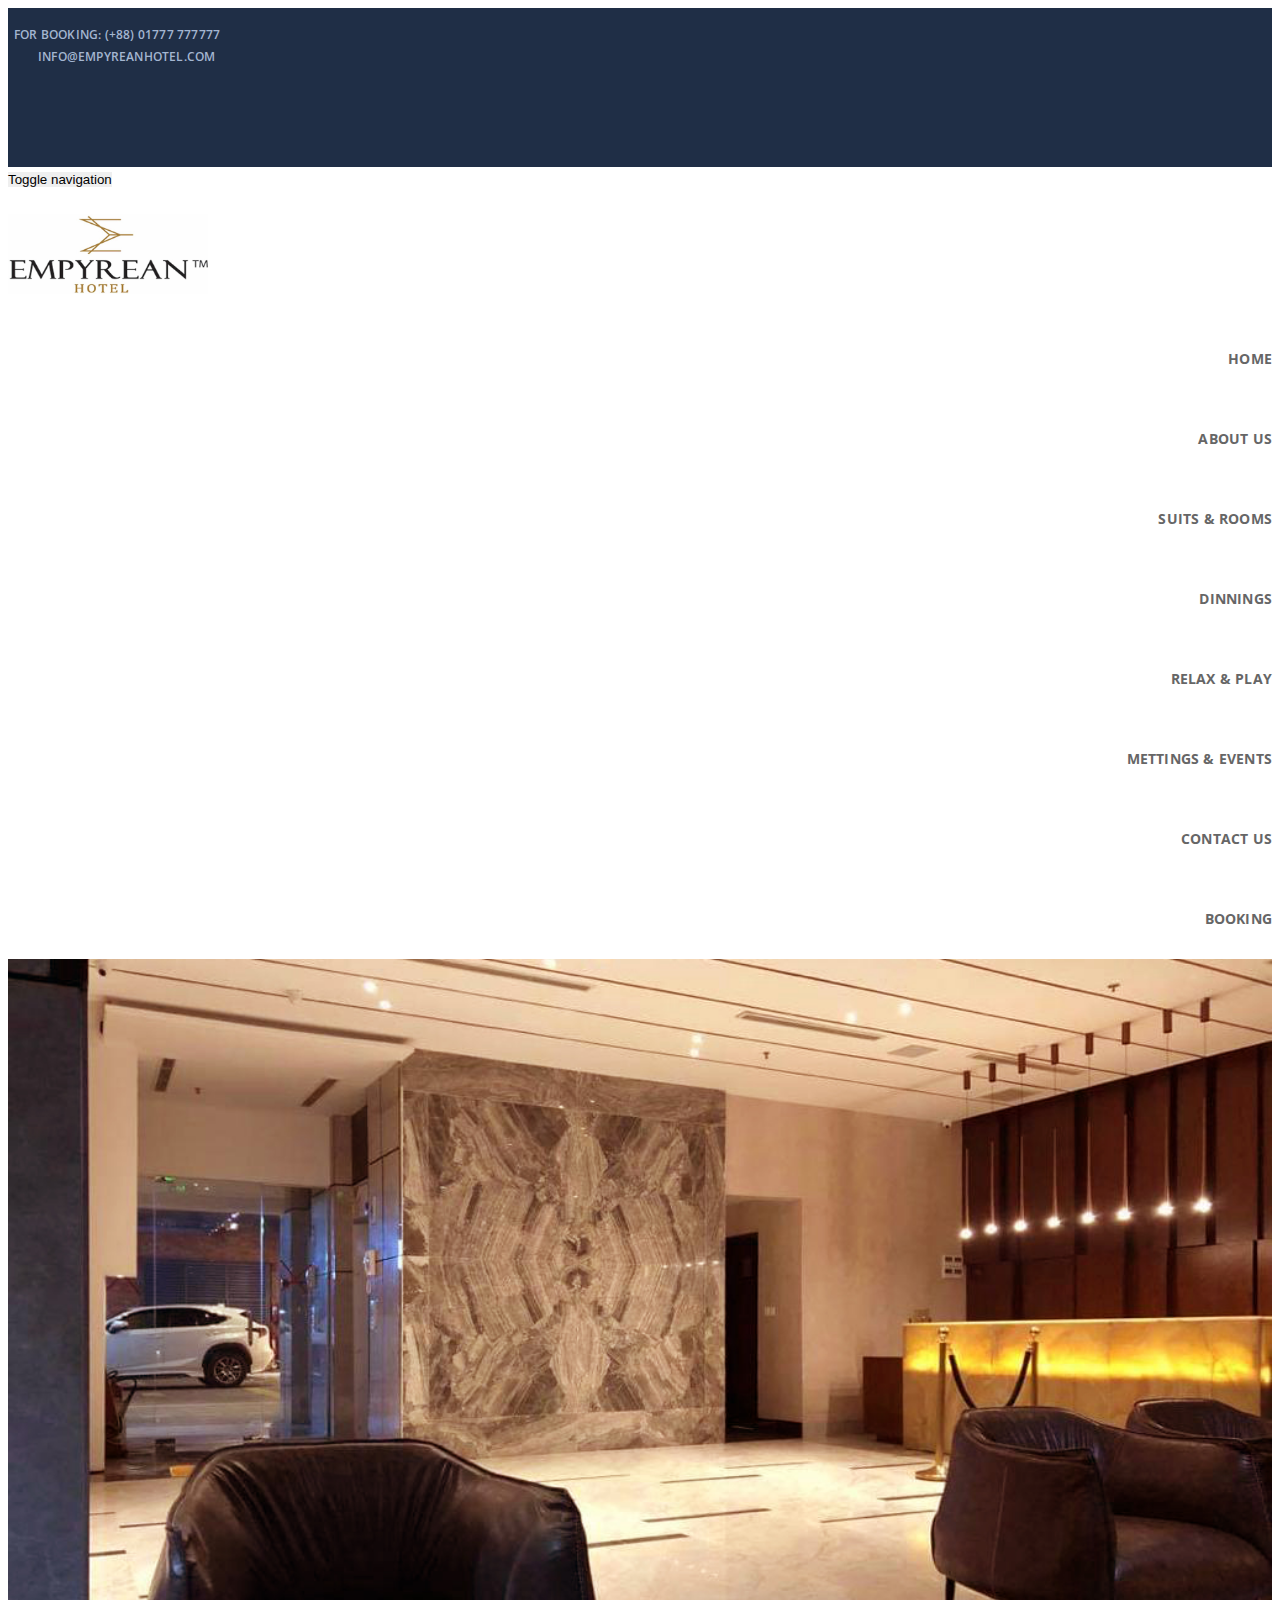
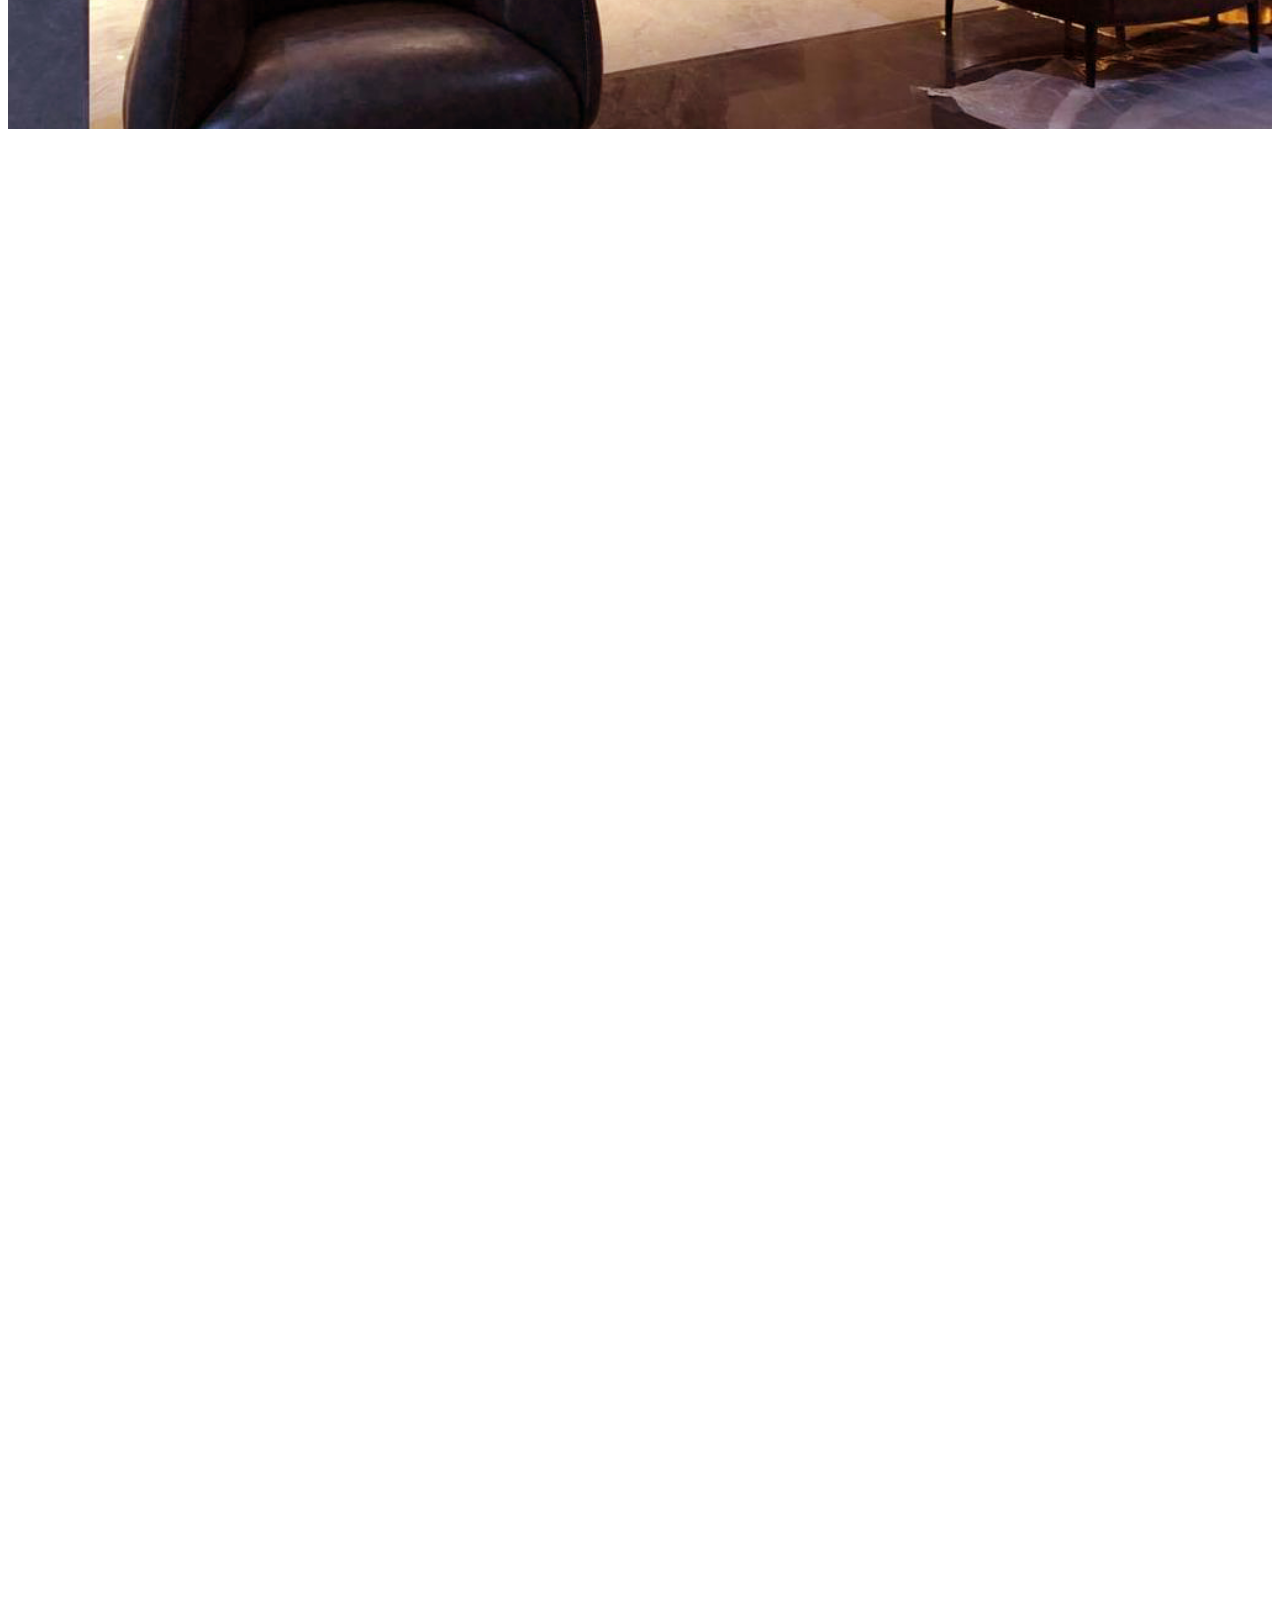
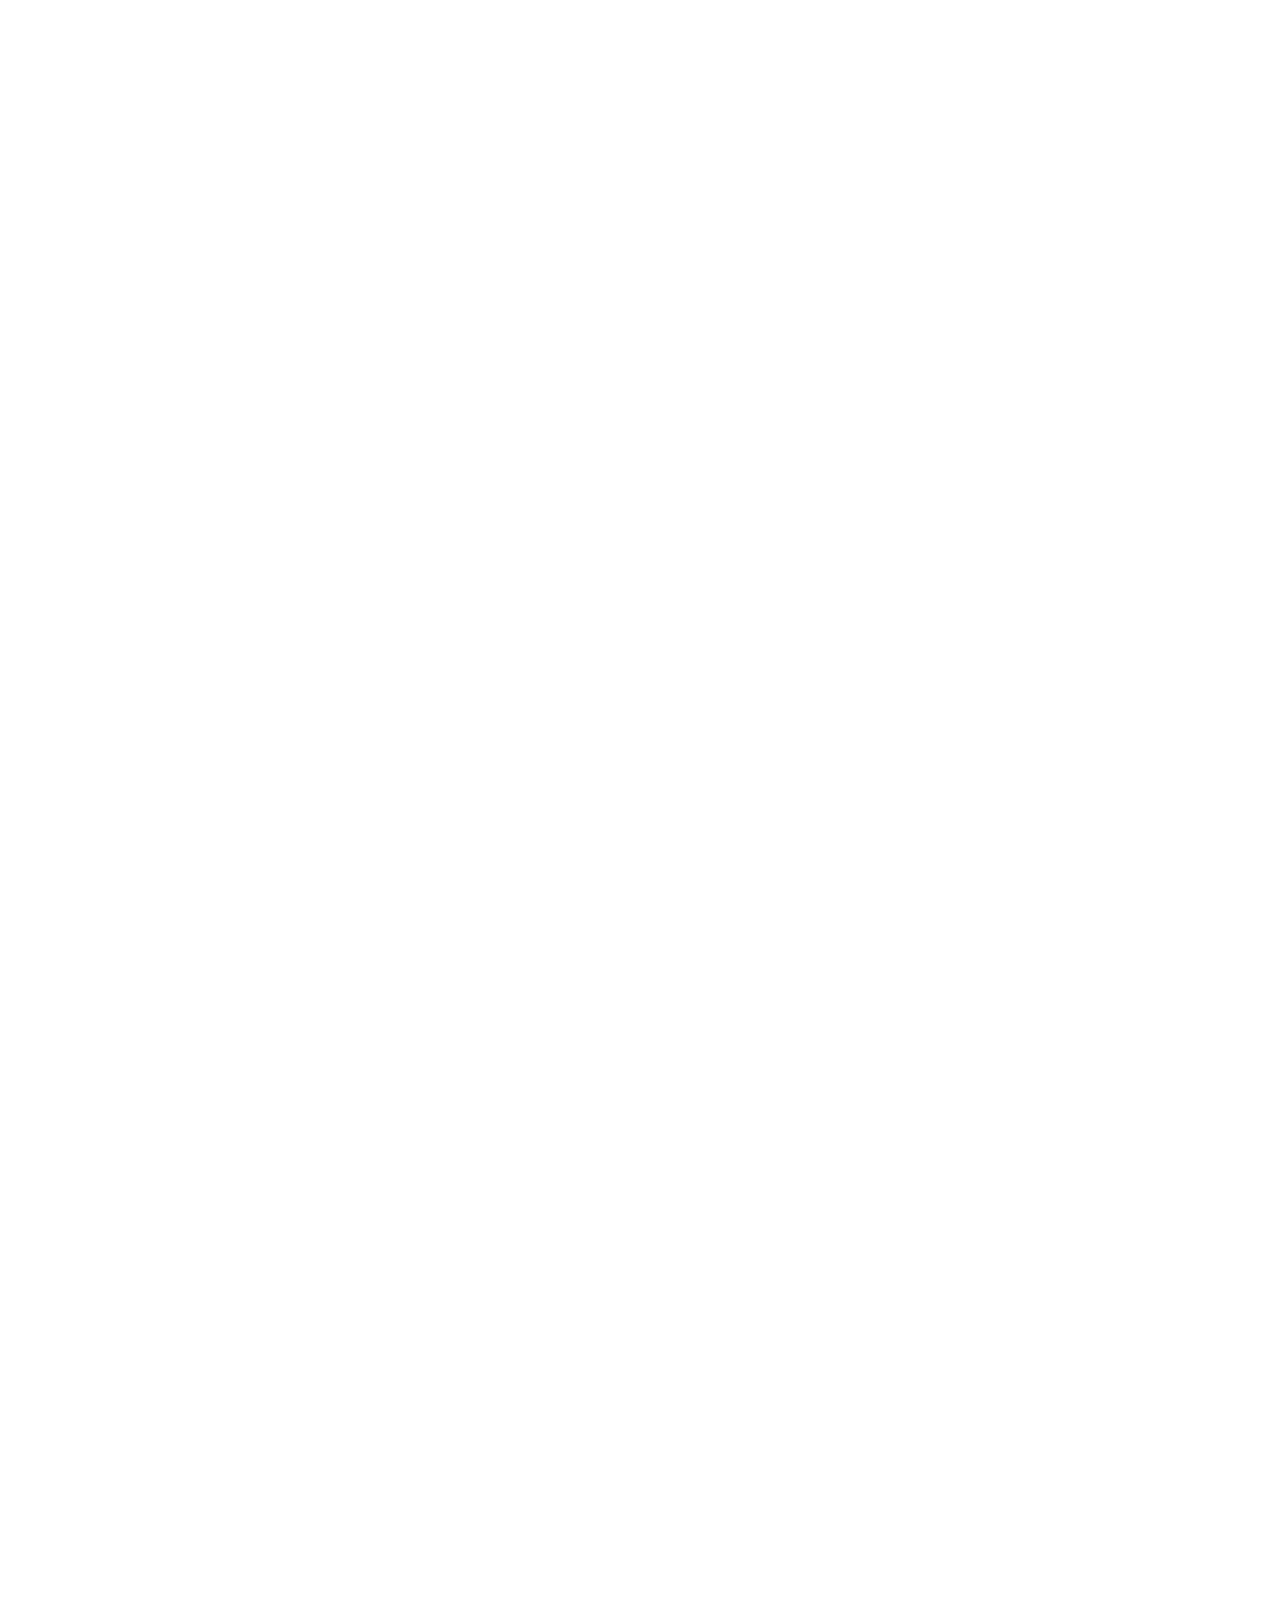
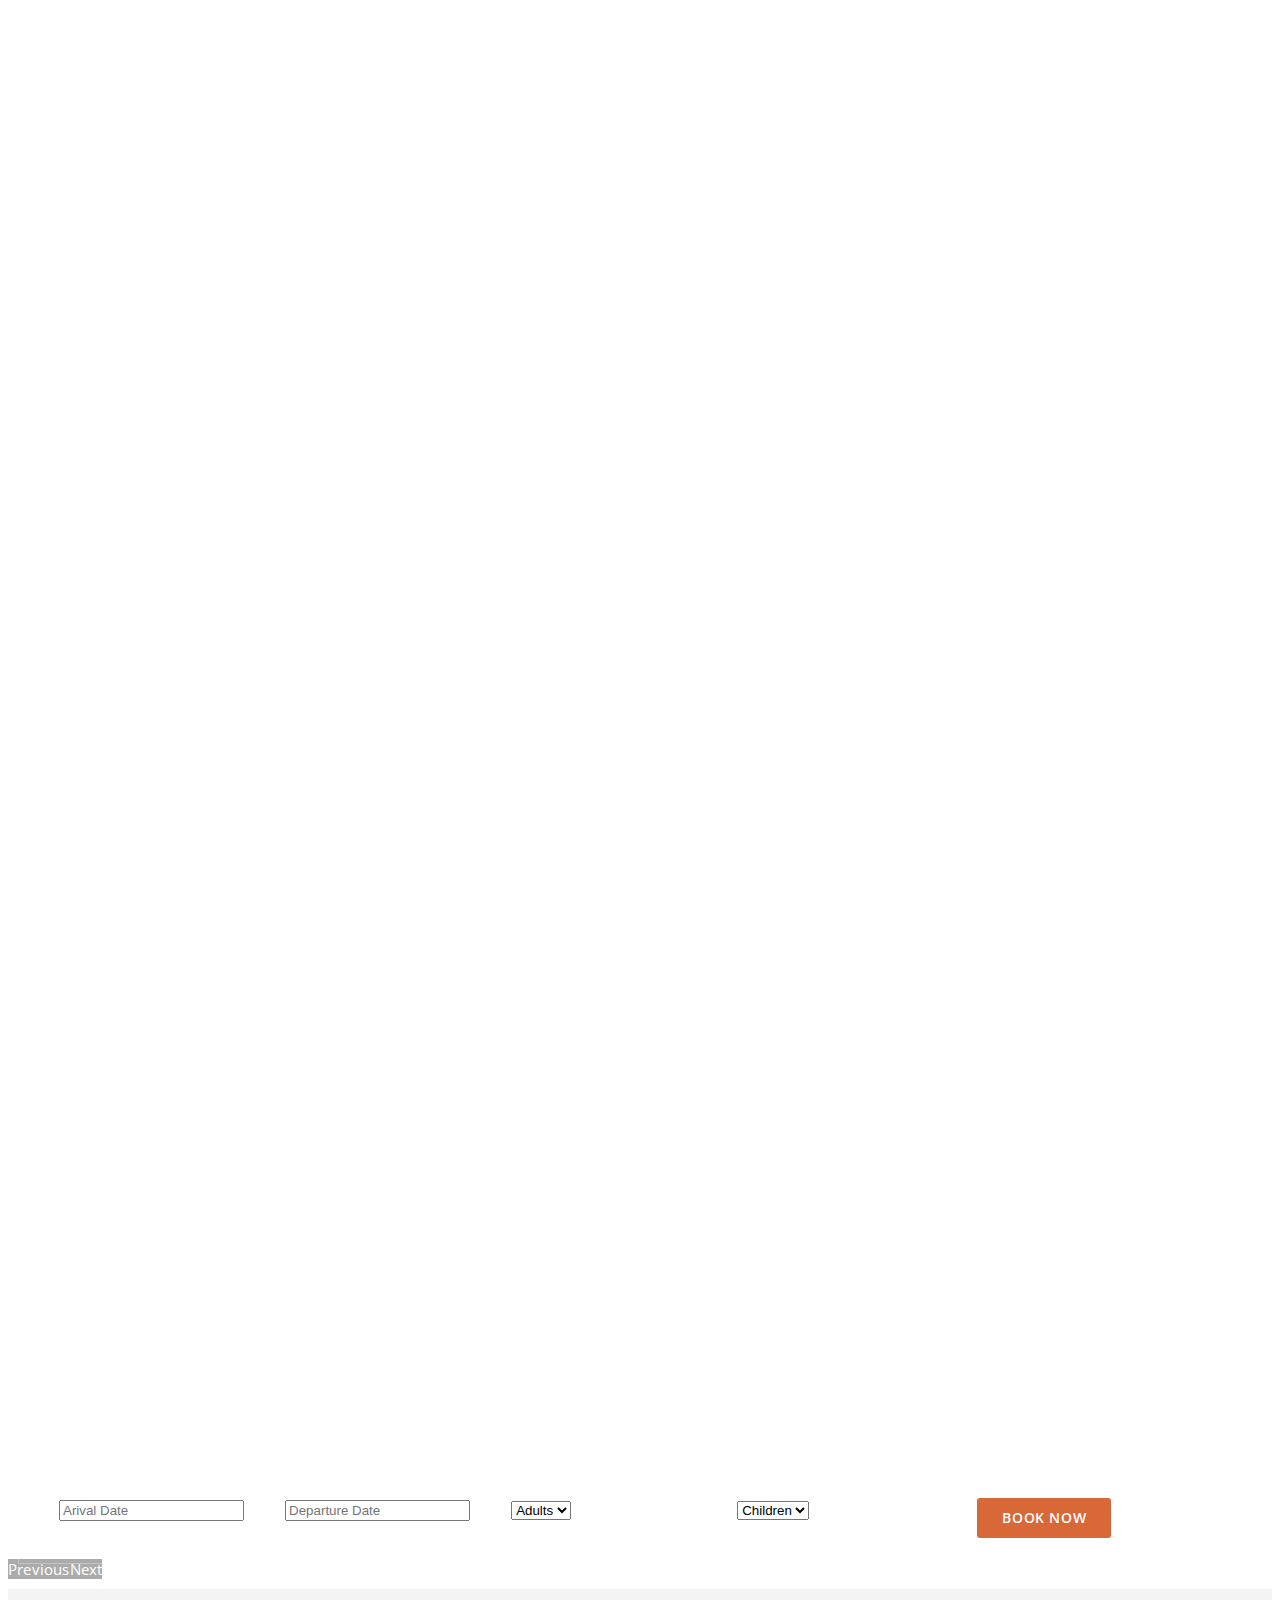
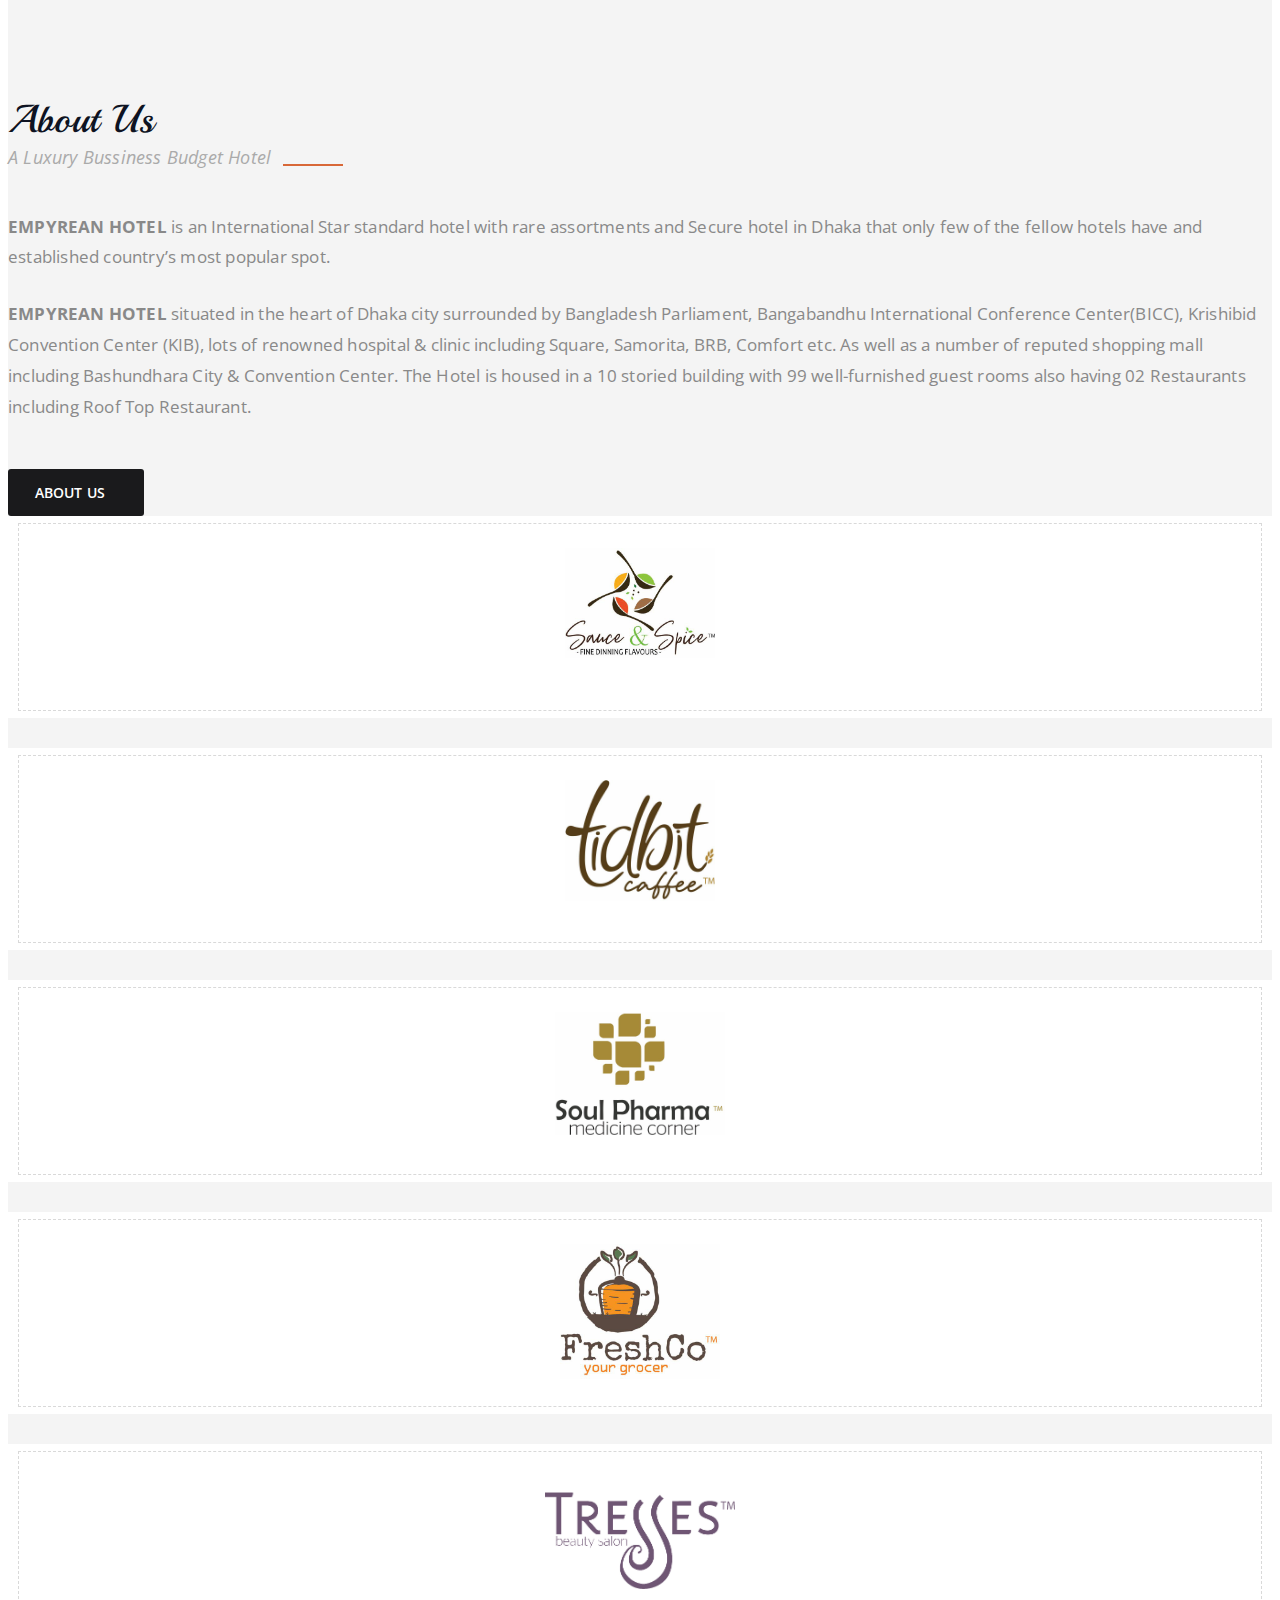
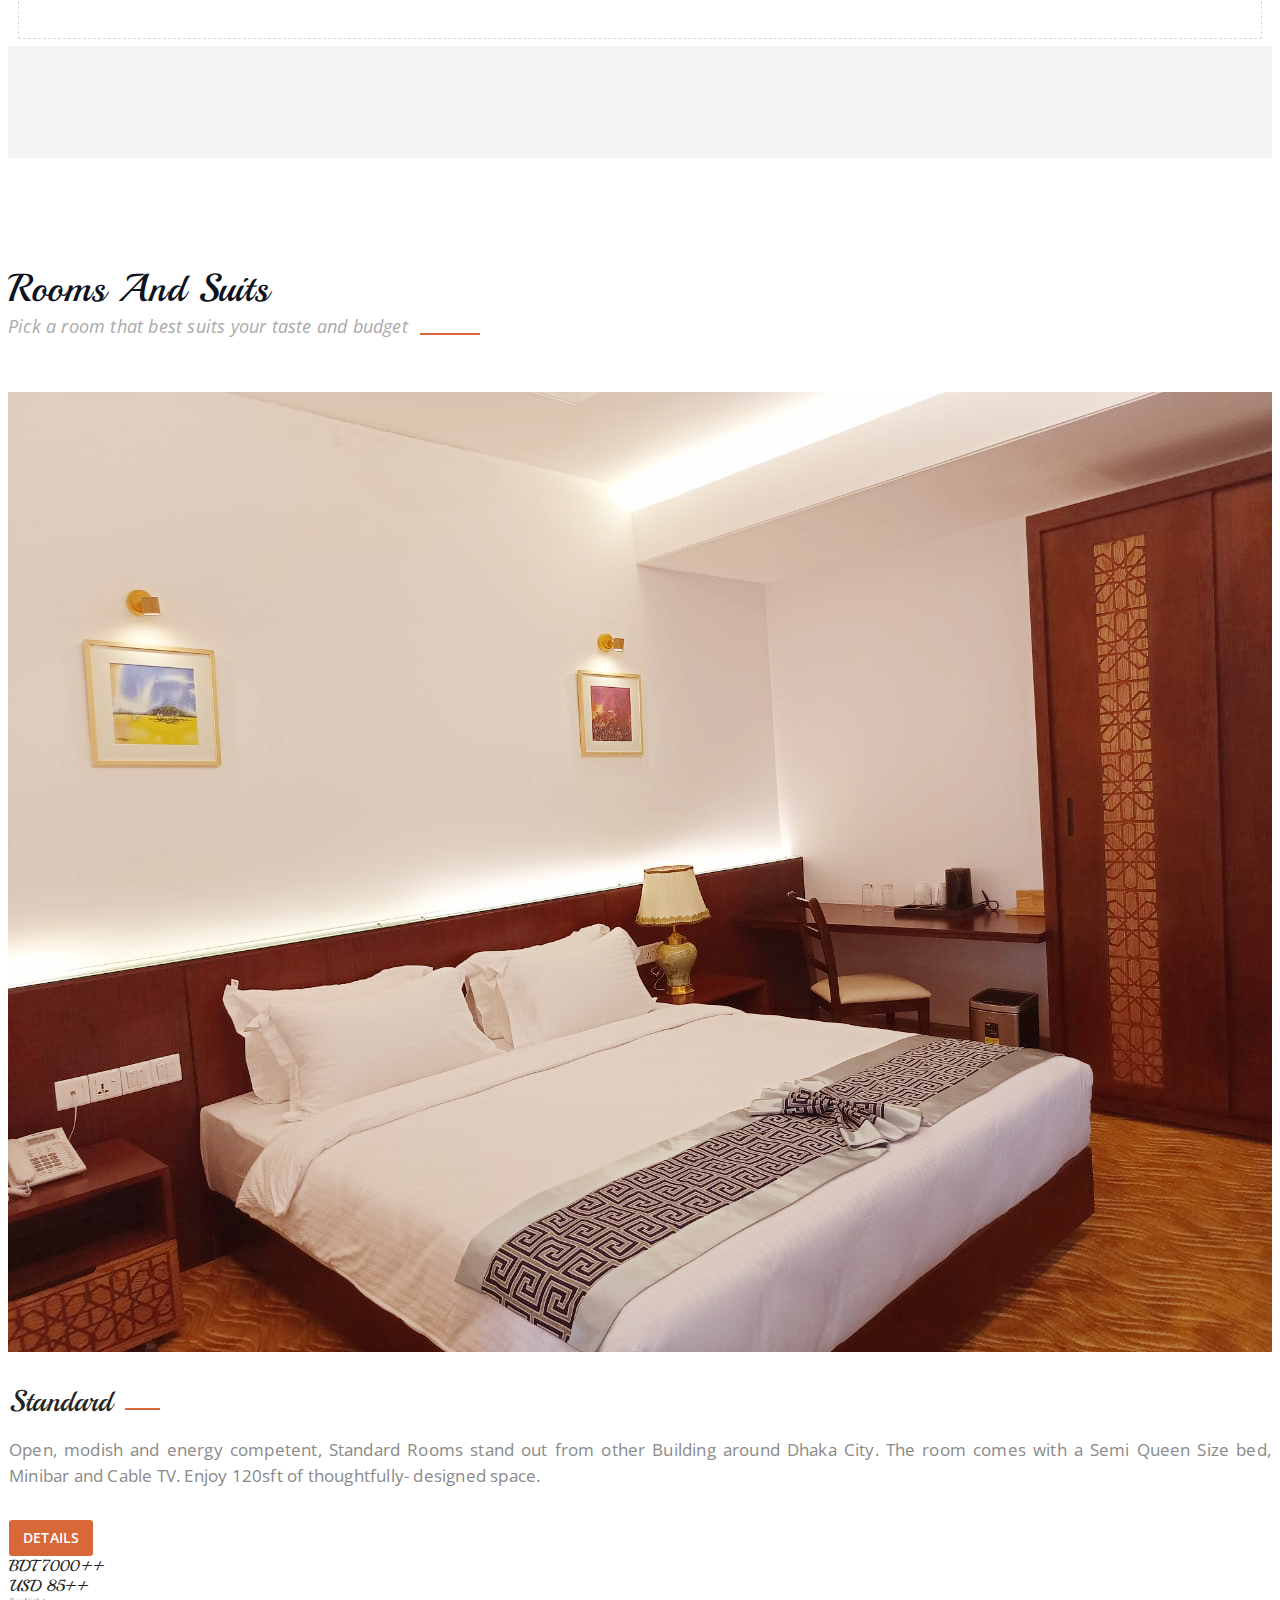
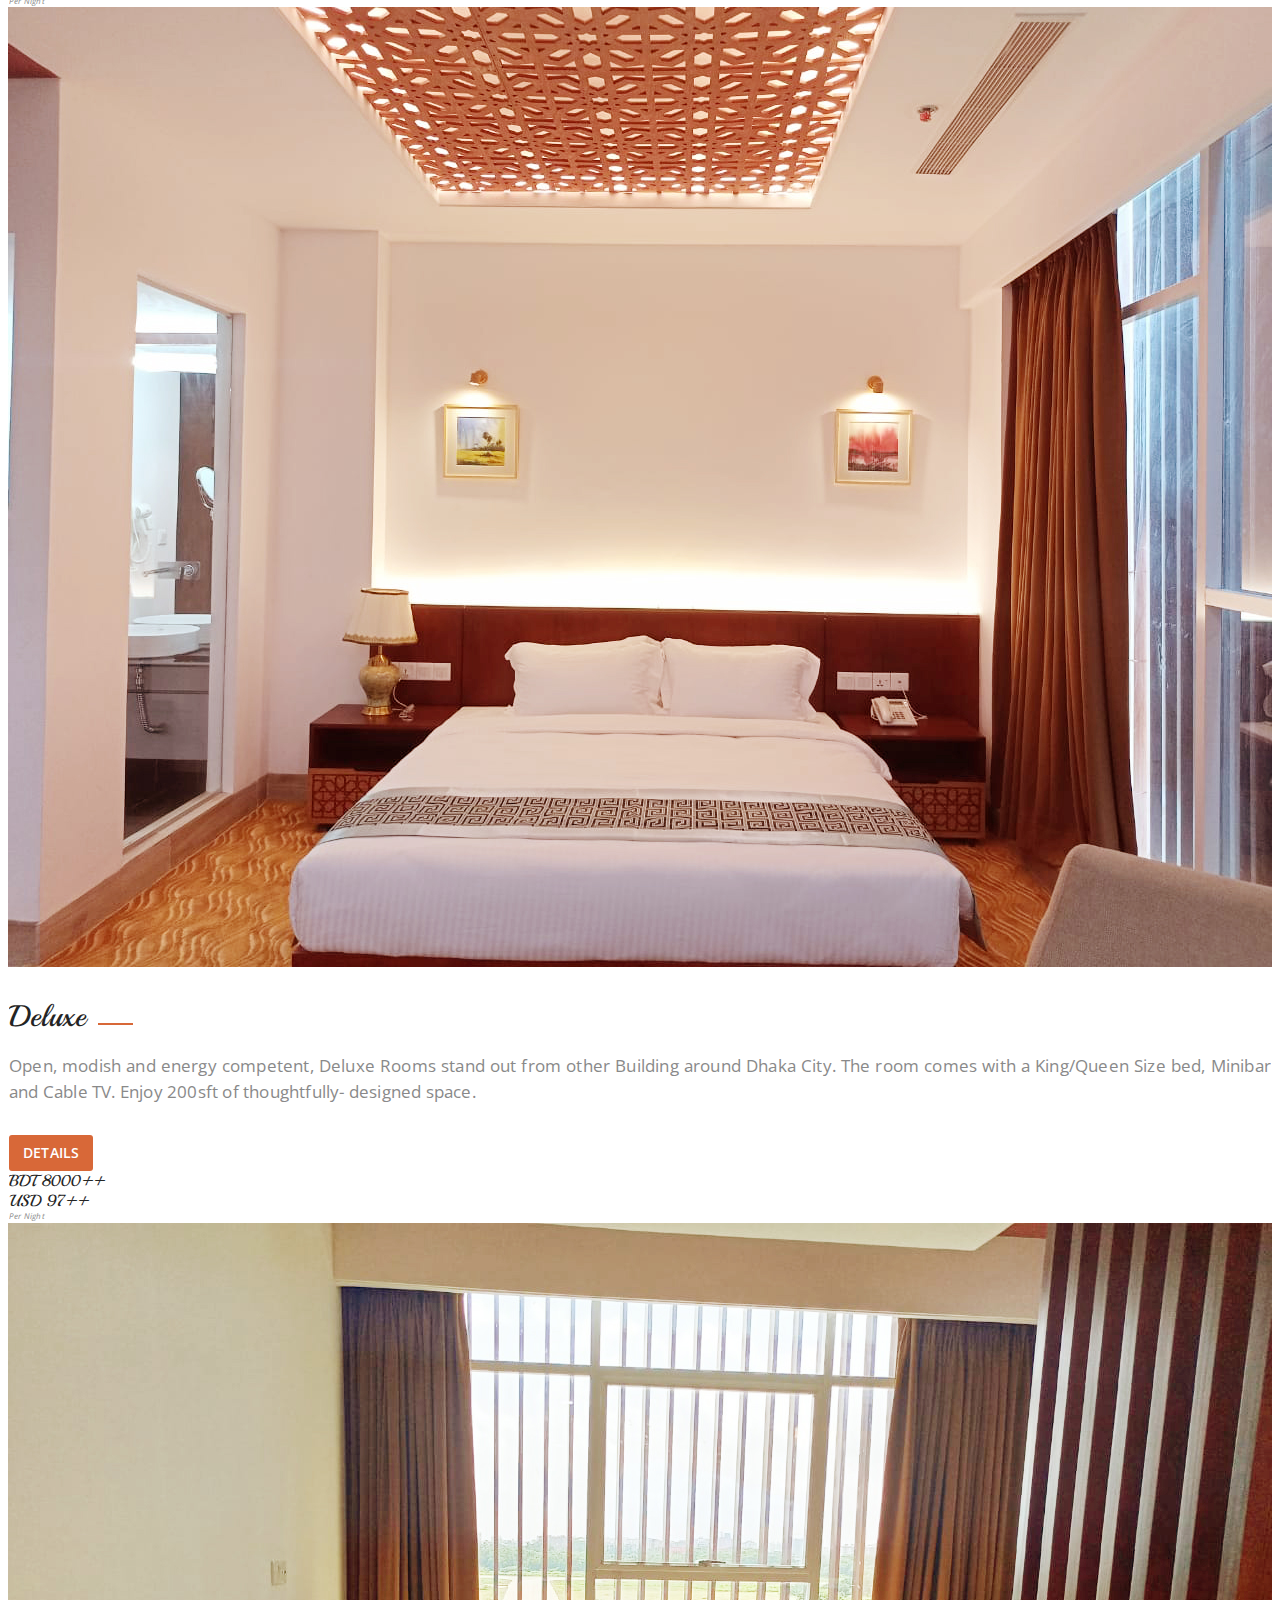
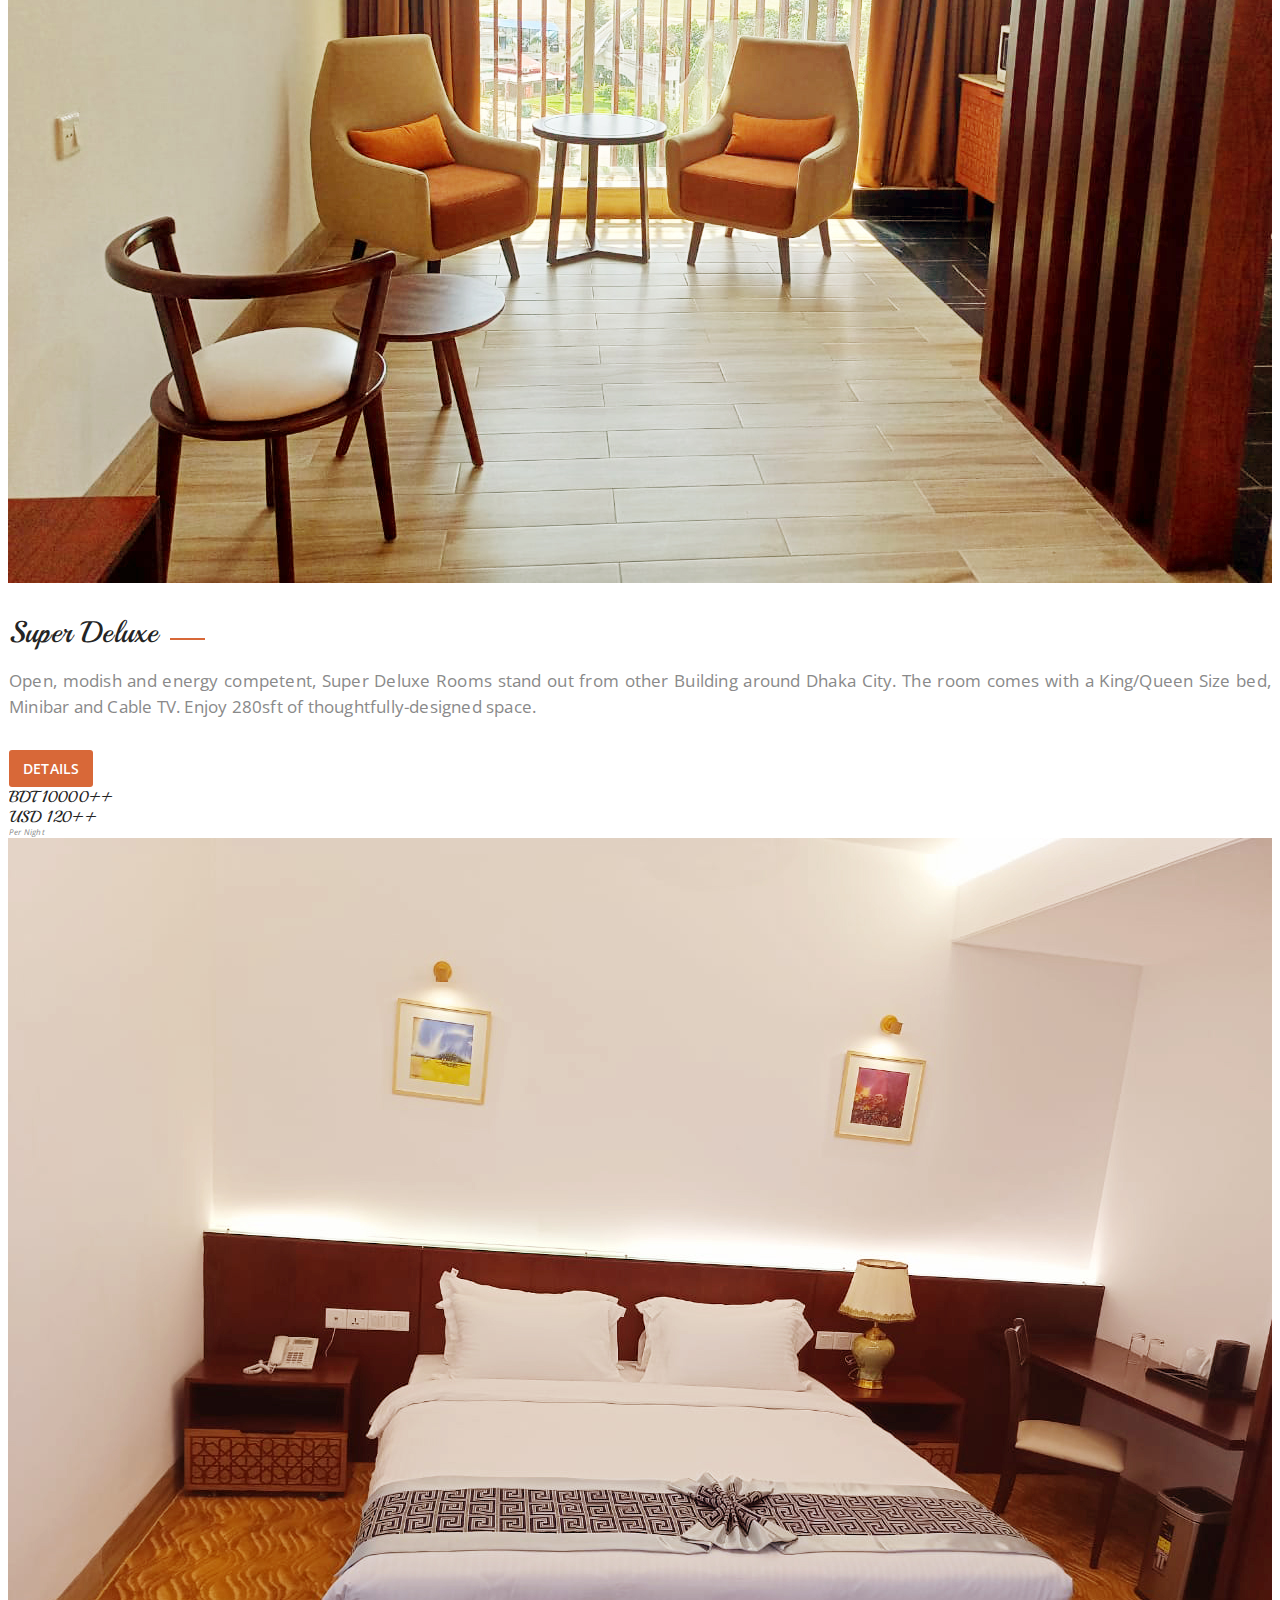
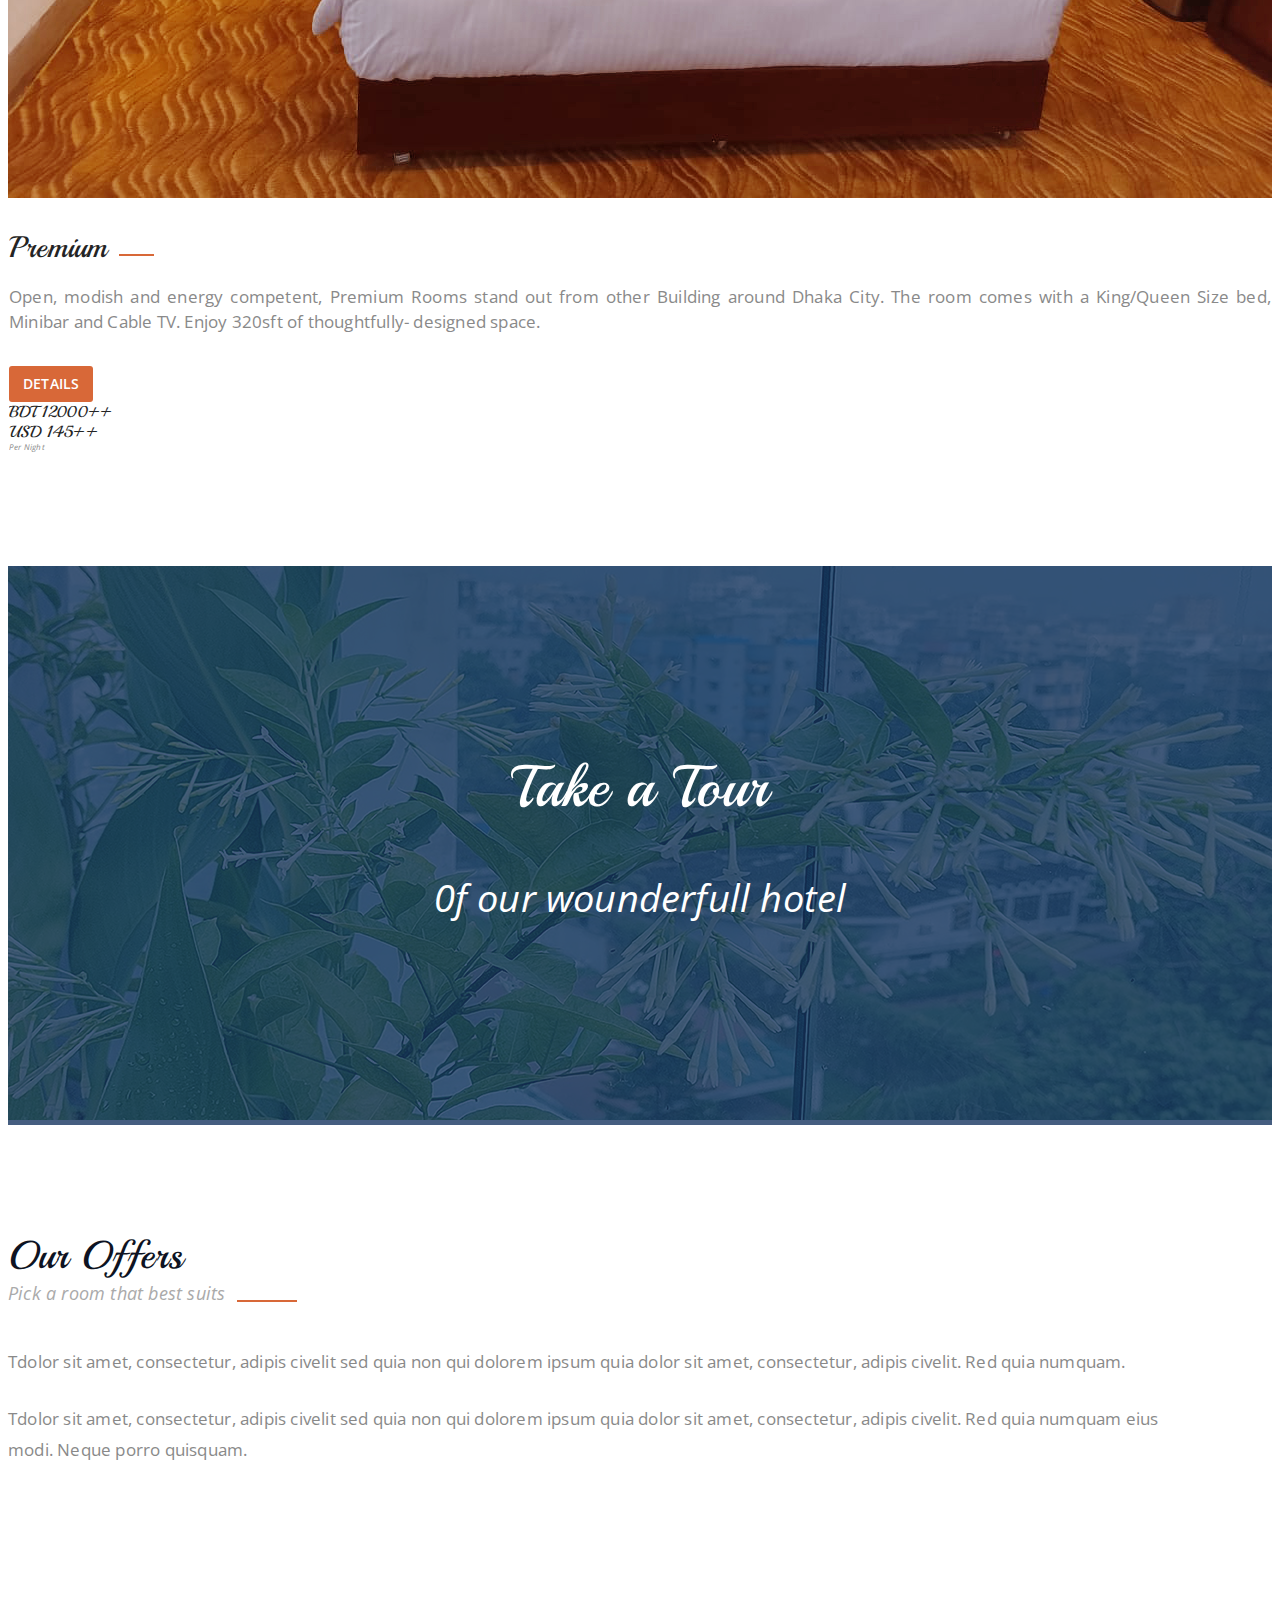
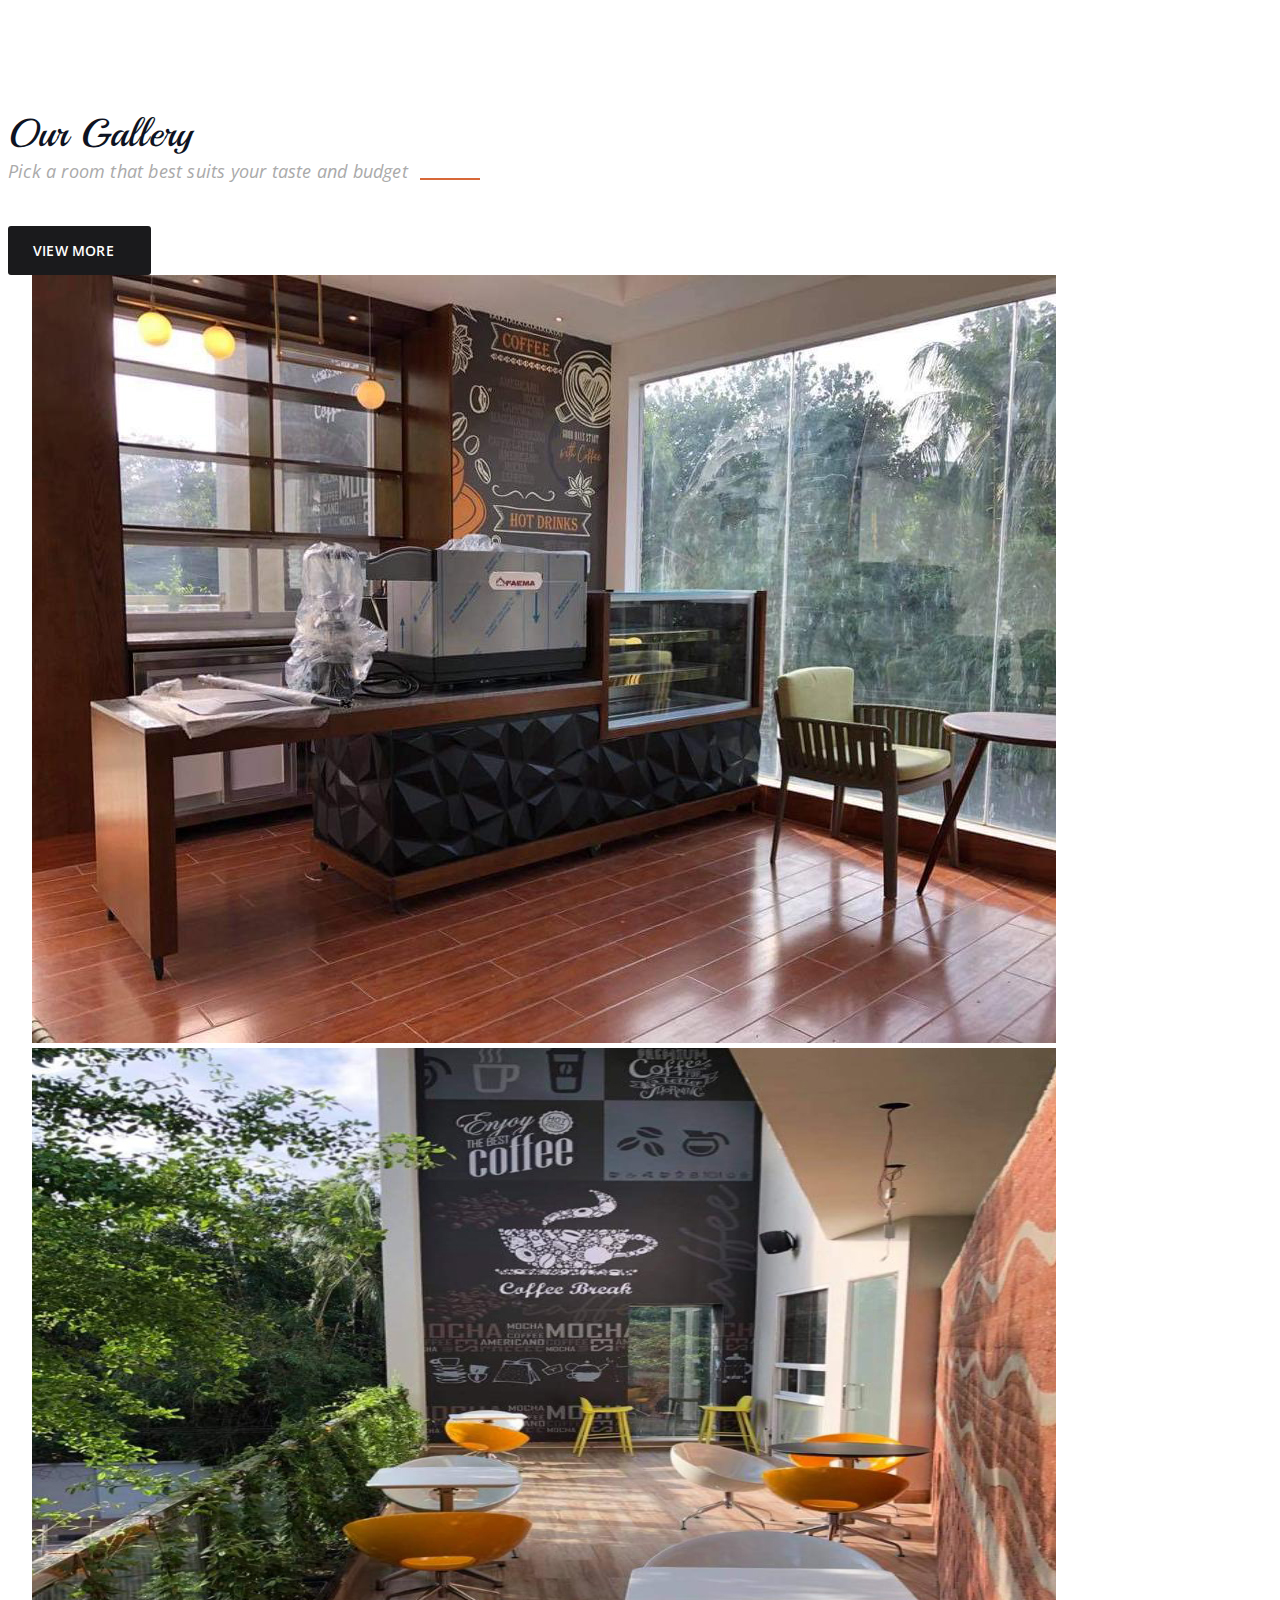
==== commit bdc77256: "home page pic updated" ====
--- a/index.html
+++ b/index.html
@@ -128,7 +128,7 @@
     <div id="minimal-bootstrap-carousel" data-ride="carousel" class="carousel default-home-slider slide carousel-fade shop-slider">
         <!-- Wrapper for slides-->
         <div role="listbox" class="carousel-inner">
-            <div style="background-image: url(images/slider/10.jpg);background-position: center right;" class="item active slide-1">
+            <div style="background-image: url(images/slider/slide-1.jpeg);background-position: center right;" class="item active slide-1">
                 <div class="carousel-caption nhs-caption nhs-caption6">
                     <div class="thm-container">
                         <div class="box valign-middle">
@@ -141,7 +141,7 @@
                 </div>
             </div>
 
-            <div style="background-image: url(images/slider/11.jpg);background-position: center right;" class="item slide-2">
+            <div style="background-image: url(images/slider/slide-2.jpeg);background-position: center right;" class="item slide-2">
                 <div class="carousel-caption nhs-caption nhs-caption7">
                     <div class="thm-container">
                         <div class="box valign-middle">
@@ -153,7 +153,7 @@
                     </div>
                 </div>
             </div>
-            <div style="background-image: url(images/slider/12.jpg);background-position: center right;" class="item slide-2">
+            <div style="background-image: url(images/slider/slide-3.jpeg);background-position: center right;" class="item slide-2">
                 <div class="carousel-caption nhs-caption nhs-caption8">
                     <div class="thm-container">
                         <div class="box valign-middle">
@@ -165,6 +165,54 @@
                     </div>
                 </div>
             </div>
+            <div style="background-image: url(images/slider/slide-4.jpeg);background-position: center right;" class="item slide-2">
+                <div class="carousel-caption nhs-caption nhs-caption8">
+                    <div class="thm-container">
+                        <div class="box valign-middle">
+                            <div class="content text-center">
+                                <h2 data-animation="animated fadeInUp" class="this-title">We offer you the best services</h2>
+                                <h2 data-animation="animated fadeInUp" class="this-title">luxury hotel with an impressive history</h2>
+                            </div>
+                        </div>
+                    </div>
+                </div>
+            </div>
+            <div style="background-image: url(images/slider/slide-5.jpeg);background-position: center right;" class="item slide-2">
+                <div class="carousel-caption nhs-caption nhs-caption8">
+                    <div class="thm-container">
+                        <div class="box valign-middle">
+                            <div class="content text-center">
+                                <h2 data-animation="animated fadeInUp" class="this-title">We offer you the best services</h2>
+                                <h2 data-animation="animated fadeInUp" class="this-title">luxury hotel with an impressive history</h2>
+                            </div>
+                        </div>
+                    </div>
+                </div>
+            </div>
+            <div style="background-image: url(images/slider/slide-6.jpeg);background-position: center right;" class="item slide-2">
+                <div class="carousel-caption nhs-caption nhs-caption8">
+                    <div class="thm-container">
+                        <div class="box valign-middle">
+                            <div class="content text-center">
+                                <h2 data-animation="animated fadeInUp" class="this-title">We offer you the best services</h2>
+                                <h2 data-animation="animated fadeInUp" class="this-title">luxury hotel with an impressive history</h2>
+                            </div>
+                        </div>
+                    </div>
+                </div>
+            </div>
+            <div style="background-image: url(images/slider/slide-7.jpeg);background-position: center right;" class="item slide-2">
+                <div class="carousel-caption nhs-caption nhs-caption8">
+                    <div class="thm-container">
+                        <div class="box valign-middle">
+                            <div class="content text-center">
+                                <h2 data-animation="animated fadeInUp" class="this-title">We offer you the best services</h2>
+                                <h2 data-animation="animated fadeInUp" class="this-title">luxury hotel with an impressive history</h2>
+                            </div>
+                        </div>
+                    </div>
+                </div>
+            </div> 
         </div>
         <!-- Controls--><a href="#minimal-bootstrap-carousel" role="button" data-slide="prev" class="left carousel-control"><i class="fa fa-angle-left"></i><span class="sr-only">Previous</span></a><a href="#minimal-bootstrap-carousel" role="button" data-slide="next" class="right carousel-control"><i class="fa fa-angle-right"></i><span class="sr-only">Next</span></a>
     </div>
@@ -226,14 +274,15 @@
                 </div>
                 <div class="col-lg-6 col-md-6 col-xs-12">
                     <div class="row nasir-welboxes">
+ 
                         <div class="single_wel_cont col-sm-6"><a href="#" class="wel-box">
-                                <div class="icon-box"><img src="images/welcome/Sauce & spice Fine Dinning Flavours.jpeg" width="160px" alt=""></div>
-                                <!-- <h4>Sauce & Spice</h4> -->
+                                <div class="icon-box"><img src="images/welcome/Sauce & spice Fine Dinning Flavours.jpeg" width="150px" alt=""></div>
+                                <!-- <h4>Tidbit Caffee</h4> -->
                                 <div class="overlay transition3s">
                                     <div class="icon_position_table">
                                         <div class="icon_container border_round">
                                             <h2>Sauce & Spice</h2>
-                                            <p>Fine Dinning Flavours</p>
+                                            <img src="images/welcome/icon-1.png" alt=""> 
                                         </div>
                                     </div>
                                 </div>
@@ -246,7 +295,7 @@
                                     <div class="icon_position_table">
                                         <div class="icon_container border_round">
                                             <h2>Tidbit Caffee</h2>
-                                            <p></p>
+                                            <img src="images/welcome/icon-2.png" alt=""> 
                                         </div>
                                     </div>
                                 </div>
@@ -258,8 +307,8 @@
                                 <div class="overlay transition3s">
                                     <div class="icon_position_table">
                                         <div class="icon_container border_round">
-                                            <h2>Soul Pharma</h2>
-                                            <p>Medicine Corner</p>
+                                            <h2>Soul Pharma-Medicine Corner</h2>
+                                            <img src="images/welcome/icon-3.png" alt=""> 
                                         </div>
                                     </div>
                                 </div>
@@ -271,8 +320,8 @@
                                 <div class="overlay transition3s">
                                     <div class="icon_position_table">
                                         <div class="icon_container border_round">
-                                            <h2>Fresh Co.</h2>
-                                            <p>Your Grocer</p>
+                                            <h2>Fresh Co.-Your Grocer</h2> 
+                                            <img src="images/welcome/icon-4.png" alt="">  
                                         </div>
                                     </div>
                                 </div>
@@ -284,8 +333,8 @@
                                 <div class="overlay transition3s">
                                     <div class="icon_position_table">
                                         <div class="icon_container border_round">
-                                            <h2>Tresses</h2>
-                                            <p>Beauty Salon</p>
+                                            <h2>Tresses-Beauty Salon</h2> 
+                                            <img src="images/welcome/icon-5.png" alt=""> 
                                         </div>
                                     </div>
                                 </div>
@@ -307,7 +356,7 @@
             <div class="roomsuite-slider-two">
                 <div class="room-suite room-suite-htwo">
                     <div class="item">
-                        <div class="ro-img"><img src="images/room/standard.jpg" alt="" class="img-responsive"></div>
+                        <div class="ro-img"><img src="images/room/standard.jpeg" alt="" class="img-responsive"></div>
                         <div class="ro-txt">
                             <h2>Standard</h2>
                             <p align="justify">Open, modish and energy competent, Standard Rooms stand out from other Building around Dhaka City. The room comes with a Semi Queen Size bed, Minibar and Cable TV. Enjoy 120sft of thoughtfully- designed space.</p>
@@ -323,7 +372,7 @@
                 </div>
                 <div class="room-suite room-suite-htwo">
                     <div class="item">
-                        <div class="ro-img"><img src="images/room/delux.JPG" alt="" class="img-responsive"></div>
+                        <div class="ro-img"><img src="images/room/delux.jpeg" alt="" class="img-responsive"></div>
                         <div class="ro-txt">
                             <h2>Deluxe</h2>
                             <p align="justify">Open, modish and energy competent, Deluxe Rooms stand out from other Building around Dhaka City. The room comes with a King/Queen Size bed, Minibar and Cable TV. Enjoy 200sft of thoughtfully- designed space.</p>
@@ -339,7 +388,7 @@
                 </div>
                 <div class="room-suite room-suite-htwo">
                     <div class="item">
-                        <div class="ro-img"><img src="images/room/super-delux.JPG" alt="" class="img-responsive"></div>
+                        <div class="ro-img"><img src="images/room/super-delux.jpeg" alt="" class="img-responsive"></div>
                         <div class="ro-txt">
                             <h2>Super Deluxe</h2>
                             <p align="justify">Open, modish and energy competent, Super Deluxe Rooms stand out from other Building around Dhaka City. The room comes with a King/Queen Size bed, Minibar and Cable TV. Enjoy 280sft of thoughtfully-designed space.</p>
@@ -355,7 +404,7 @@
                 </div>
                 <div class="room-suite room-suite-htwo">
                     <div class="item">
-                        <div class="ro-img"><img src="images/room/premium.JPG" alt="" class="img-responsive"></div>
+                        <div class="ro-img"><img src="images/room/premium.jpeg" alt="" class="img-responsive"></div>
                         <div class="ro-txt">
                             <h2>Premium</h2>
                             <p align="justify">Open, modish and energy competent, Premium Rooms stand out from other Building around Dhaka City. The room comes with a King/Queen Size bed, Minibar and Cable TV. Enjoy 320sft of thoughtfully- designed space.</p>
@@ -380,7 +429,7 @@
                 <div class="content">
                     <div class="content-inner">
                         <div class="box">
-                            <h3>Take a Tour</h3><a href="https://www.youtube.com/embed/dDoLK0wmJYI" class="fancybox"><i class="icon icon-Play"></i></a>
+                            <h3>Take a Tour</h3><a href="videos/1.mp4" class="fancybox"><i class="icon icon-Play"></i></a>
                             <h4>0f our wounderfull hotel</h4>
                         </div>
                     </div>
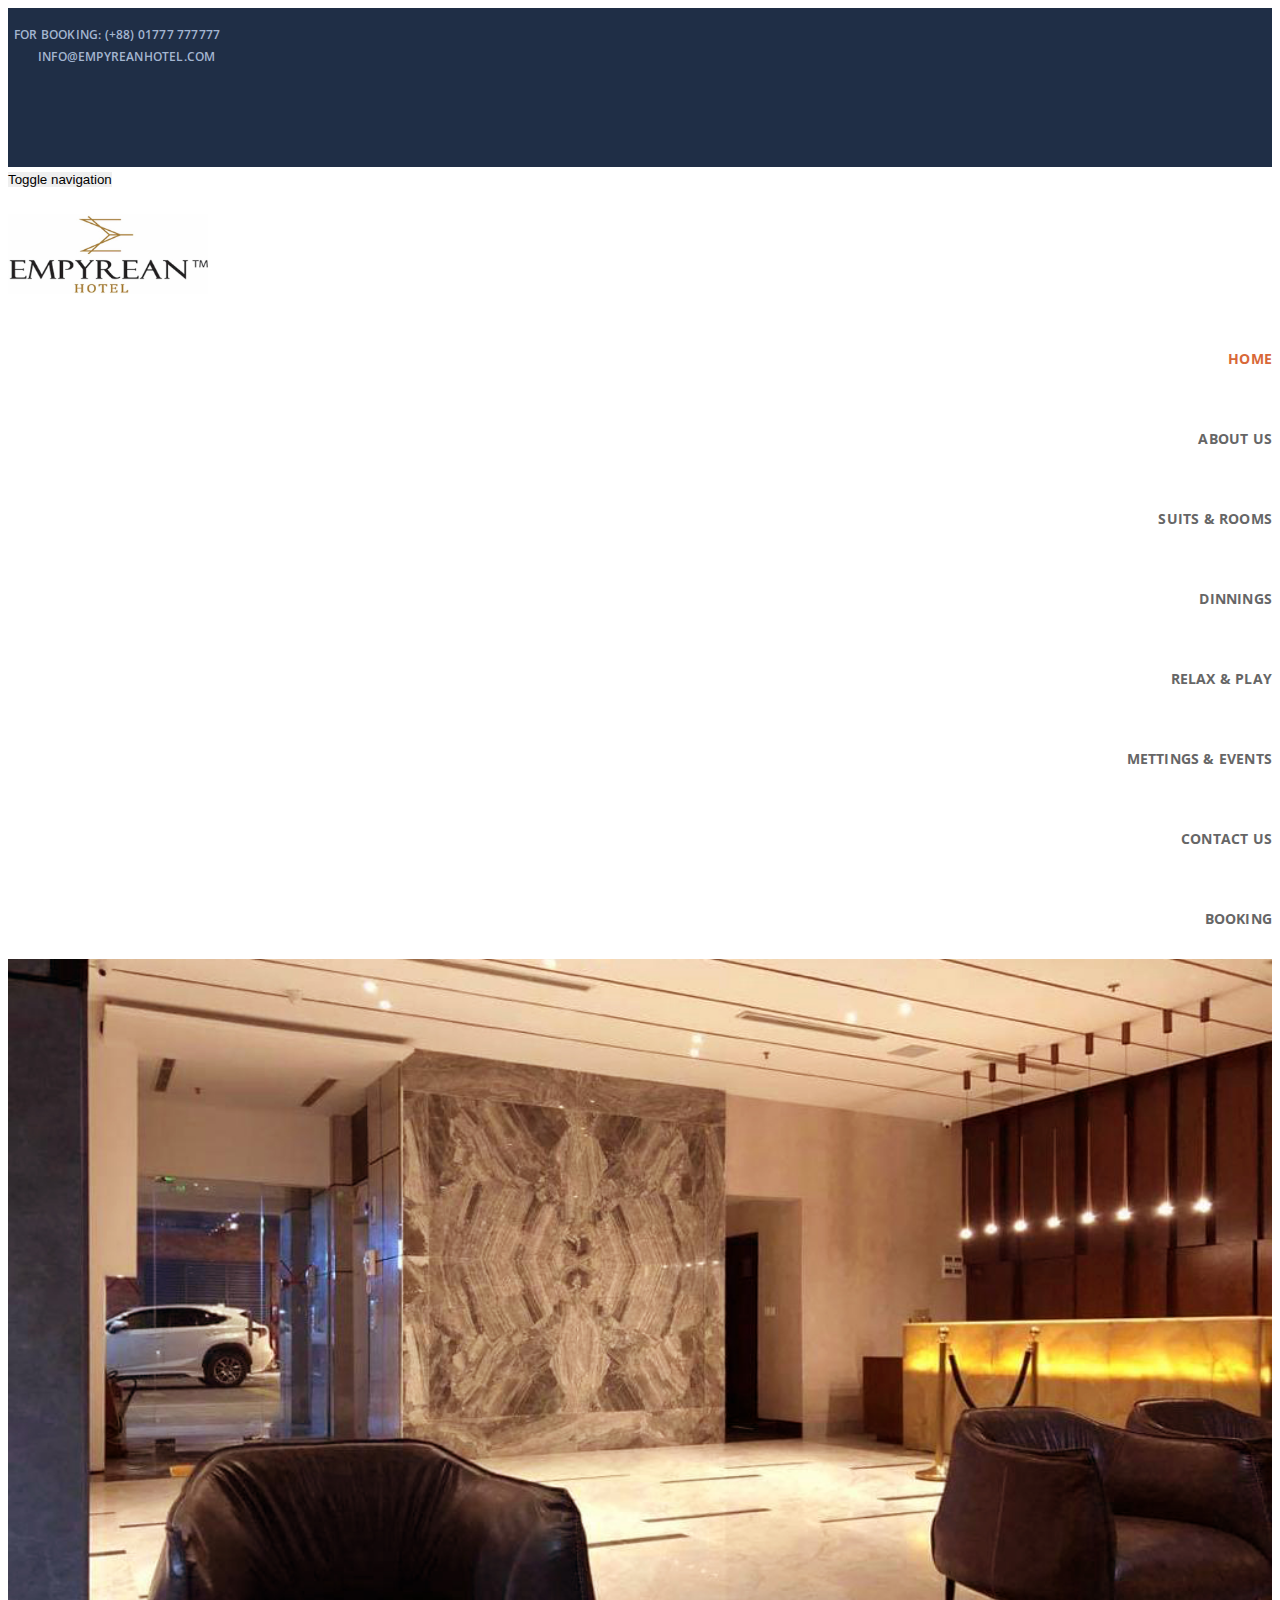
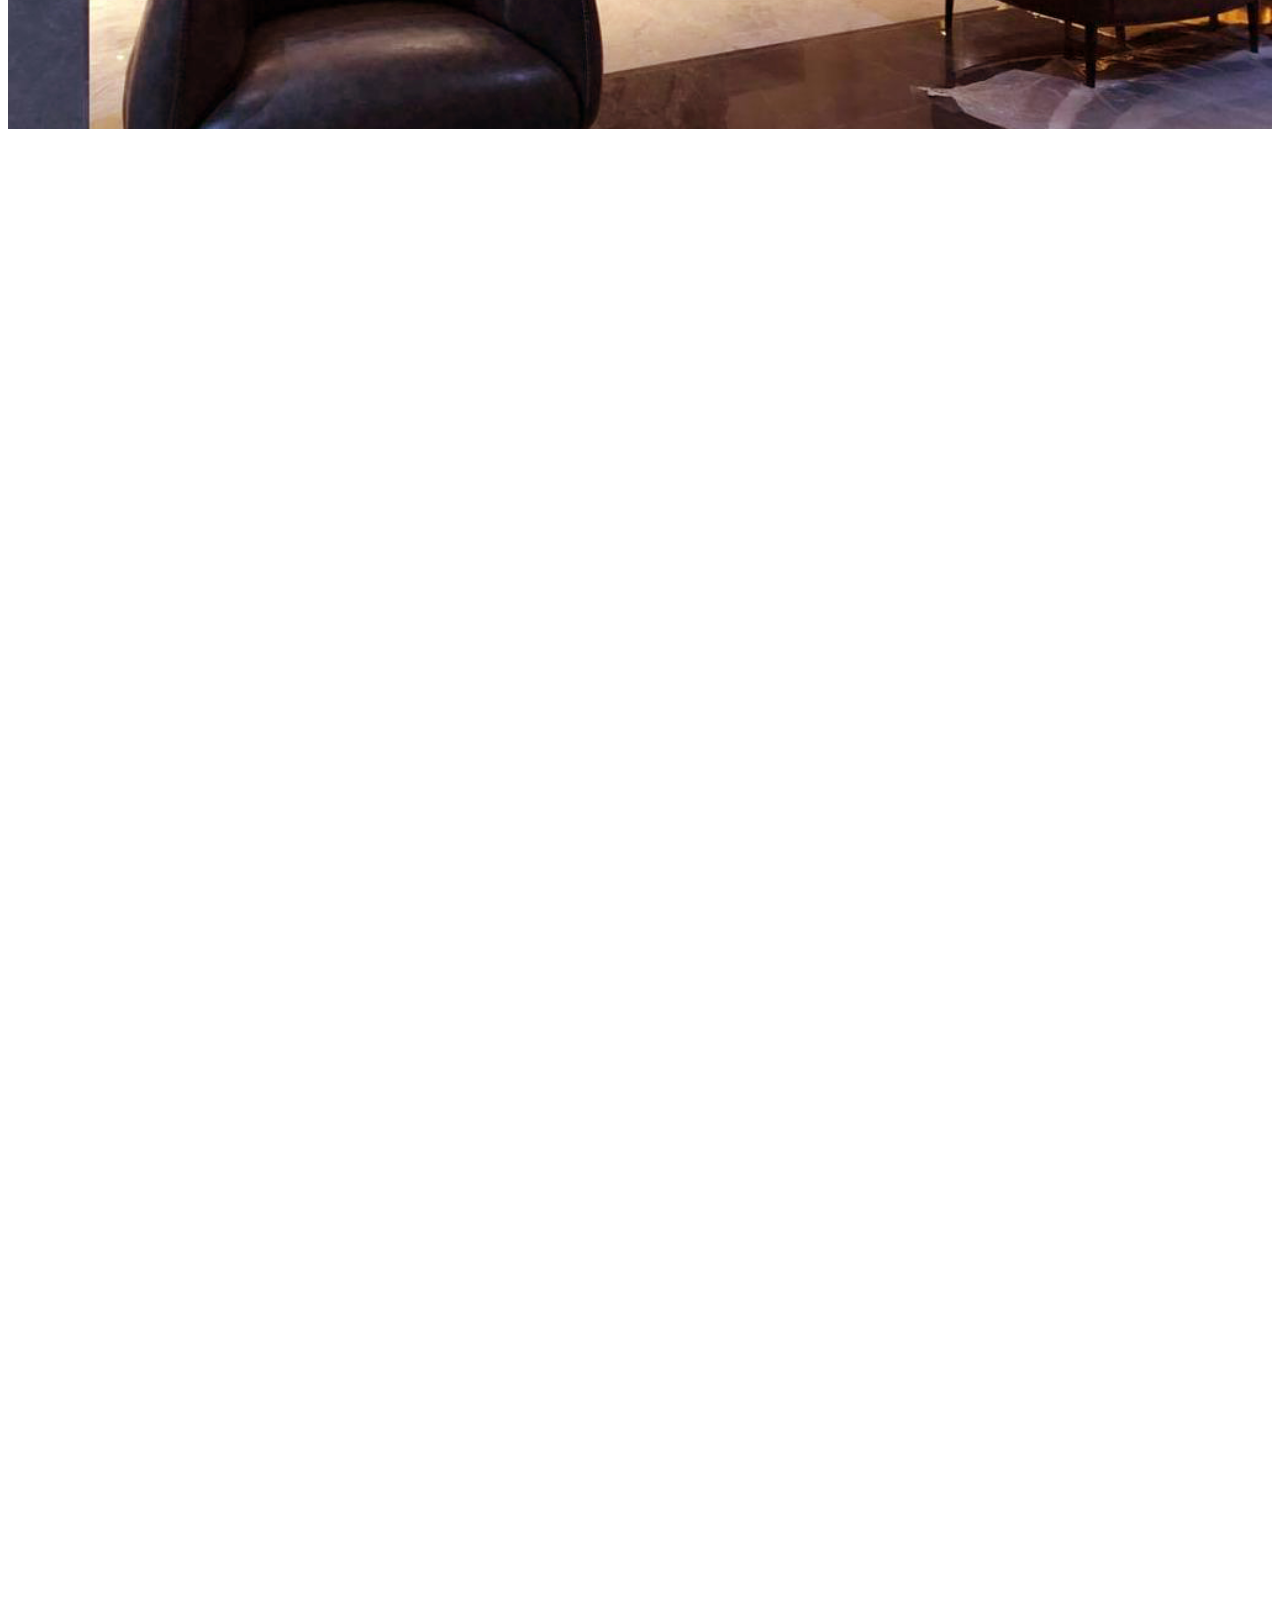
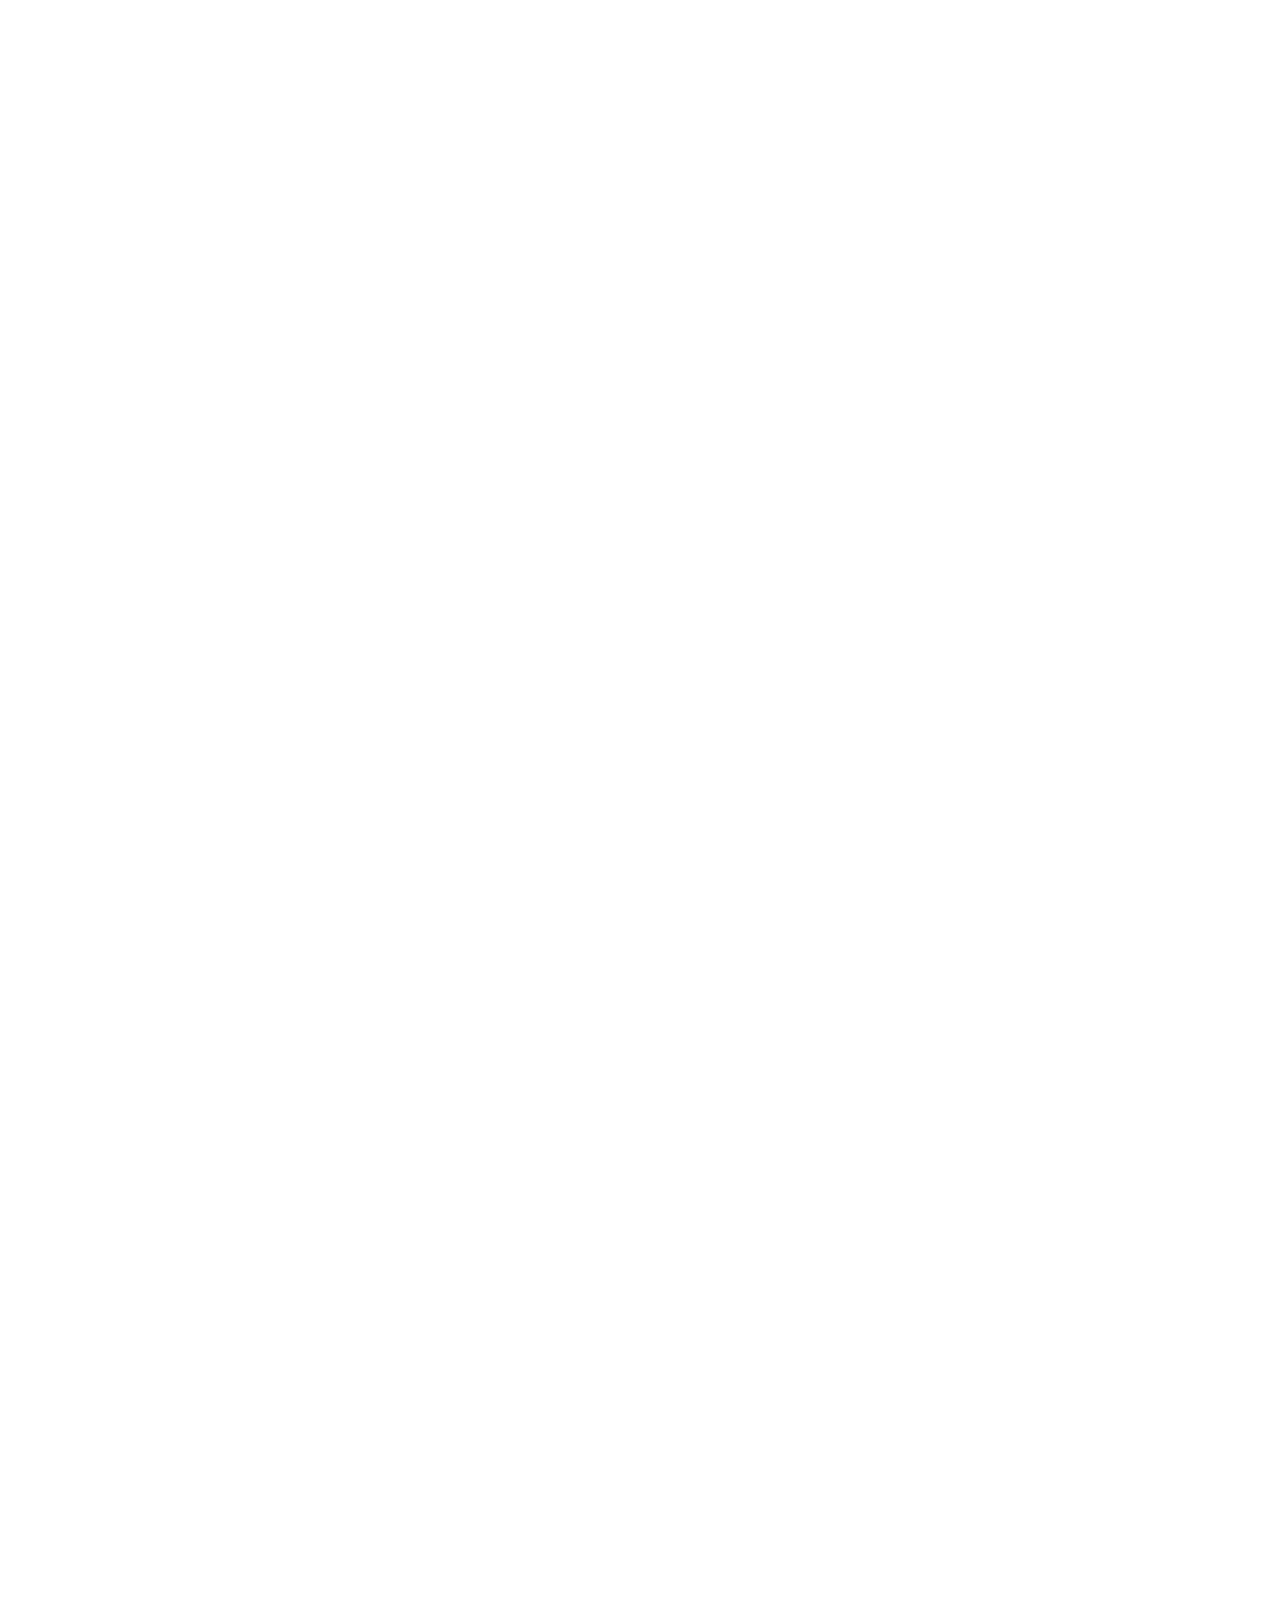
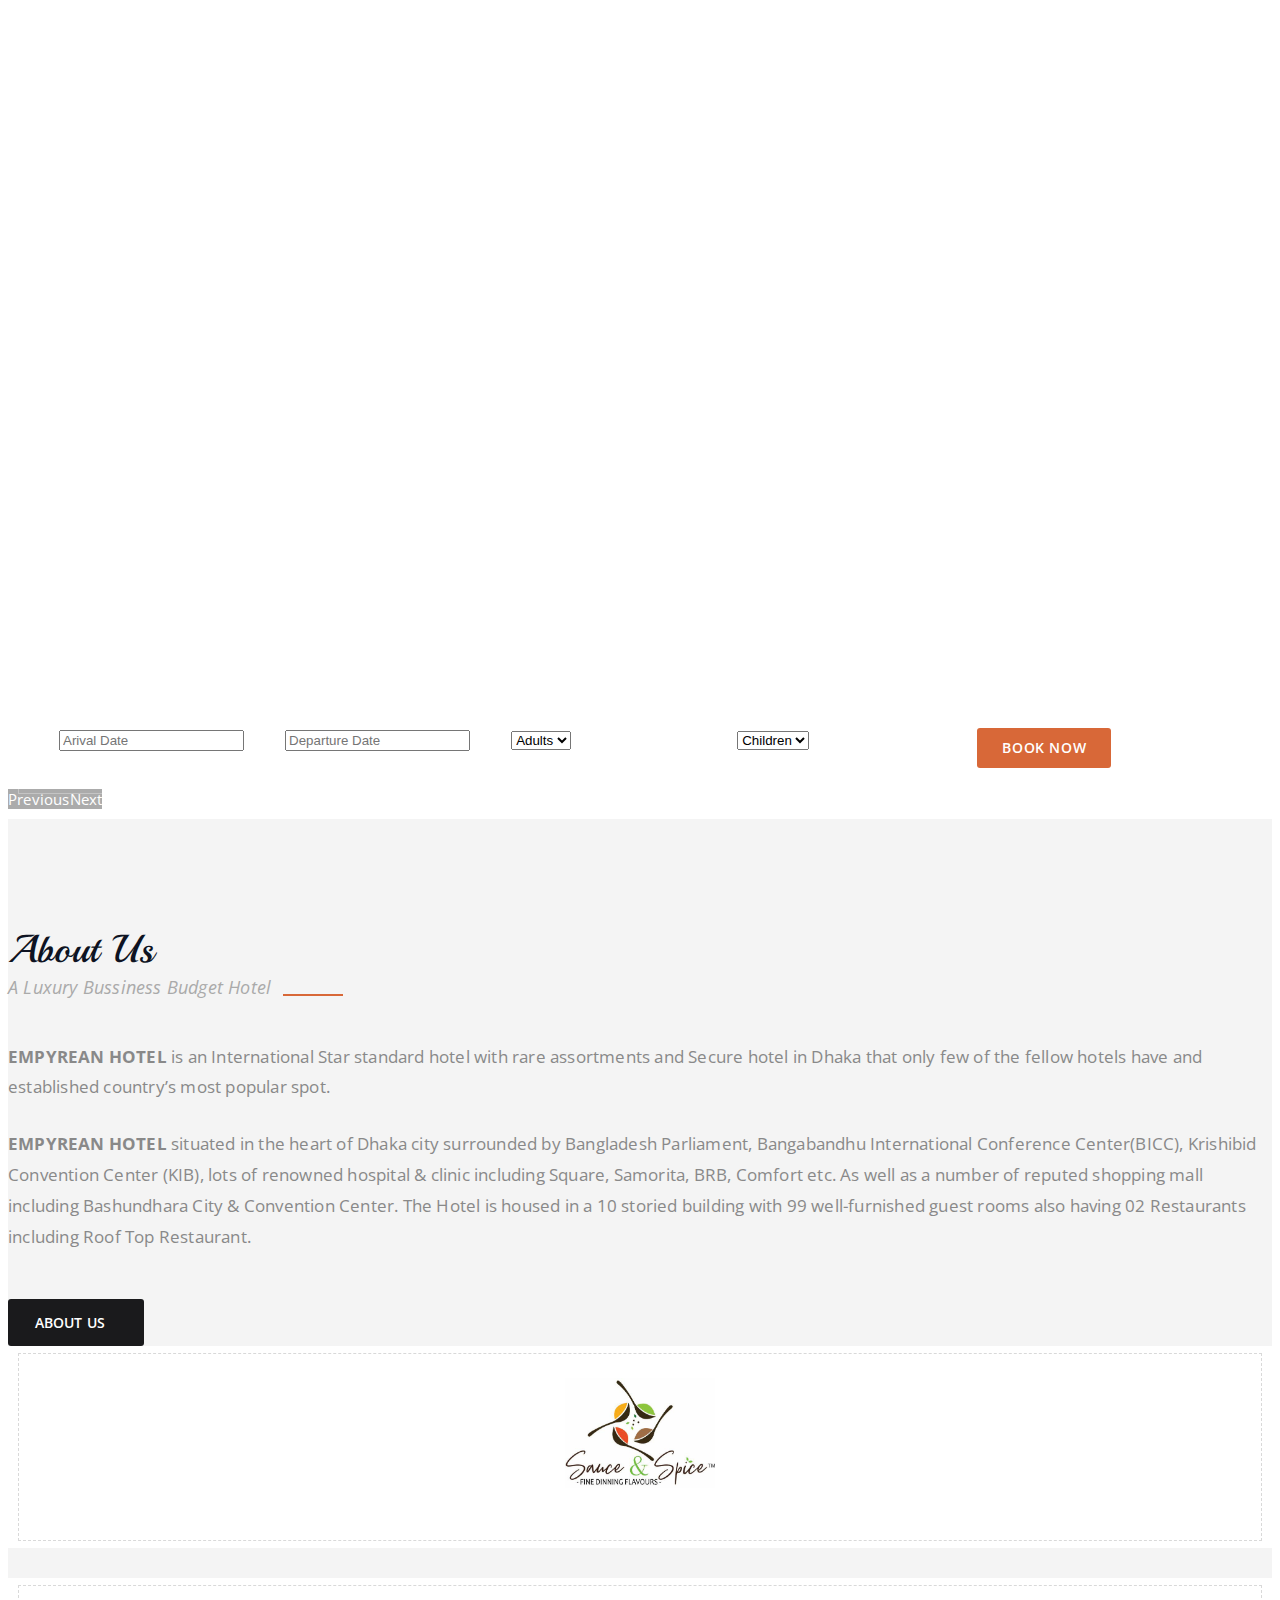
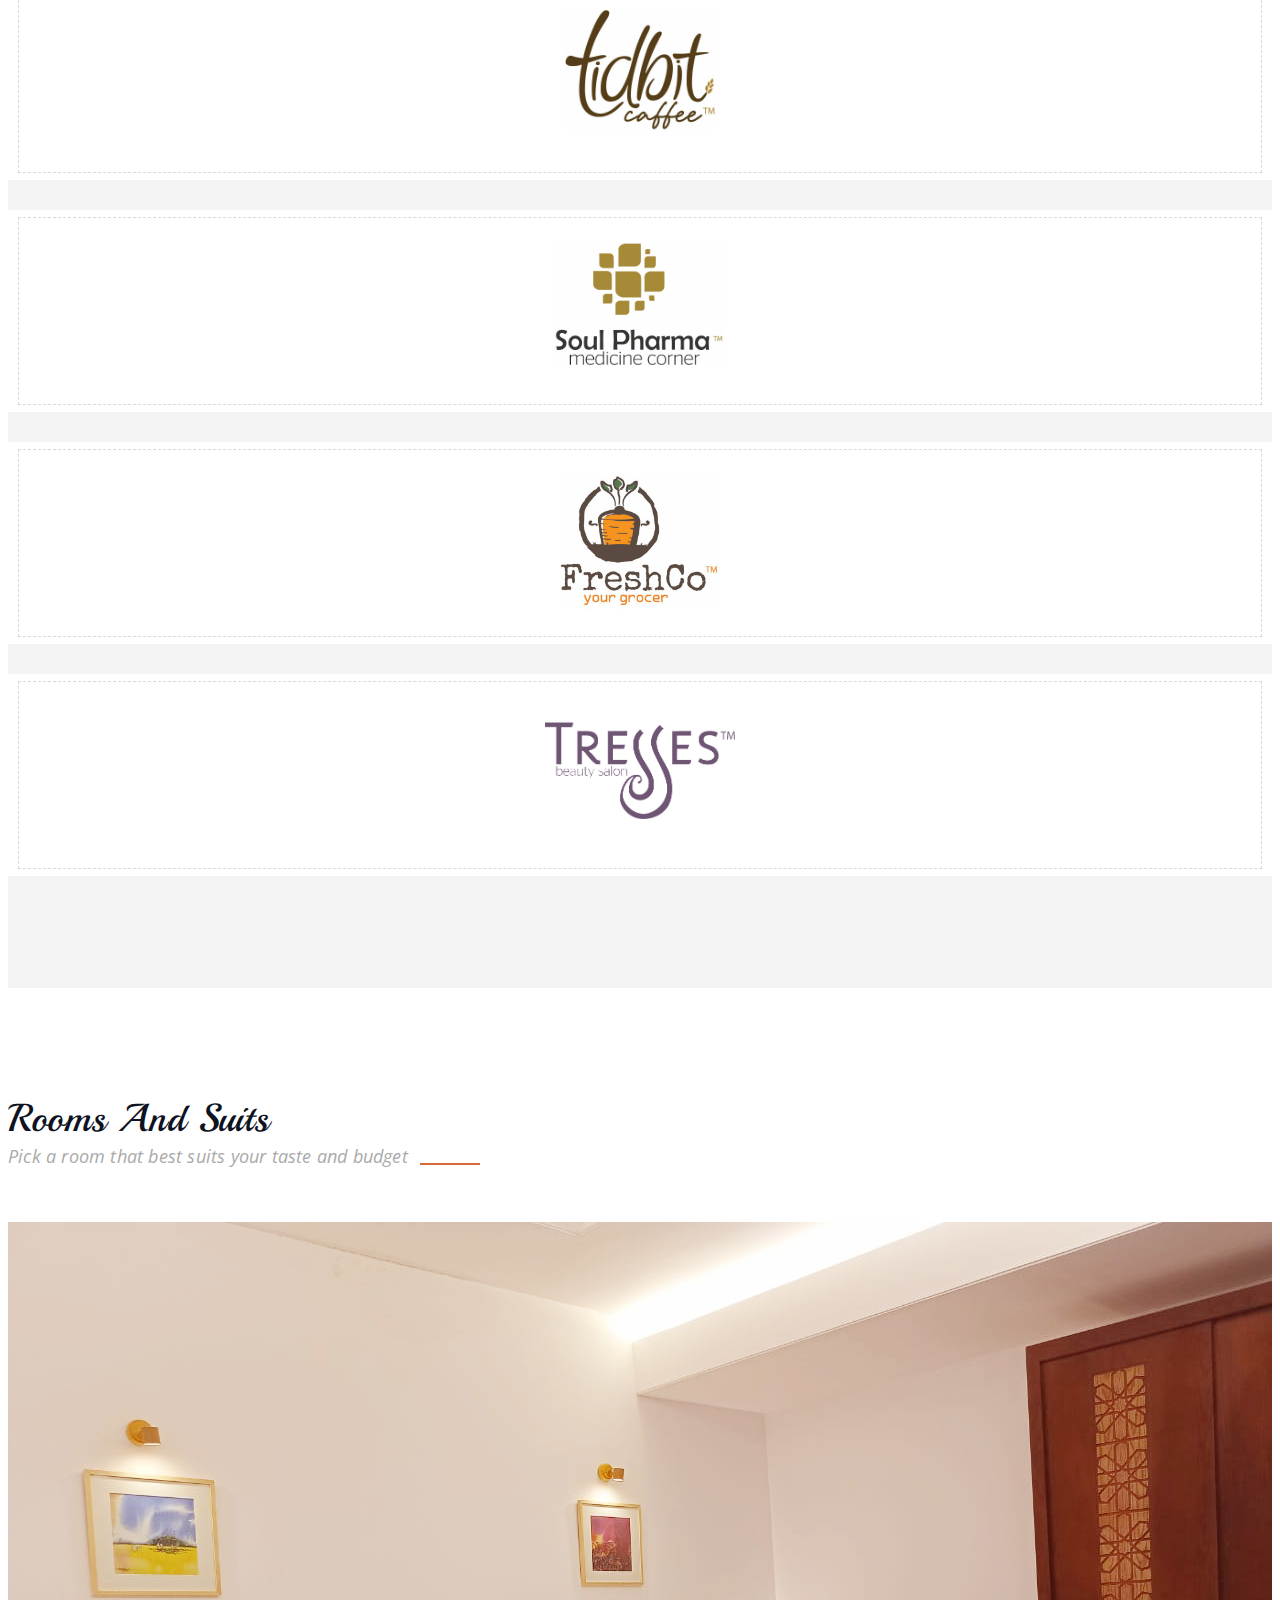
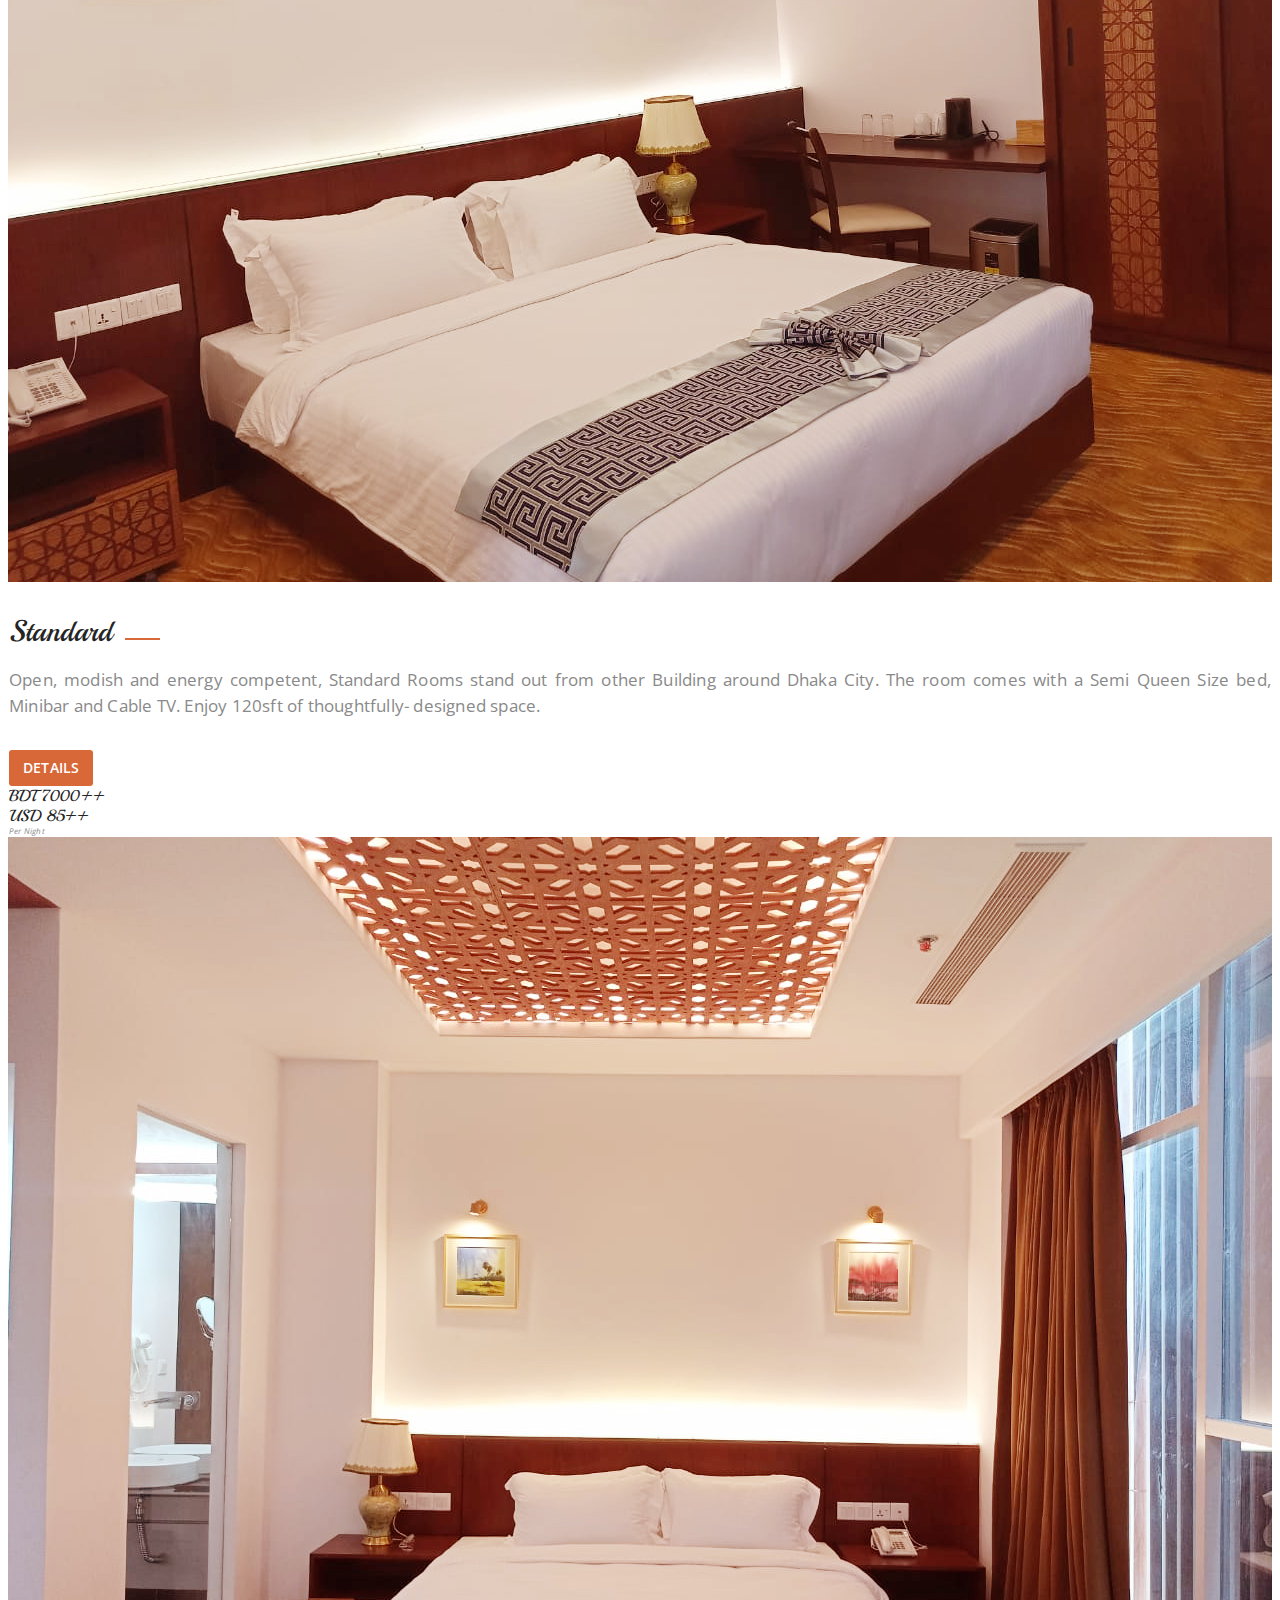
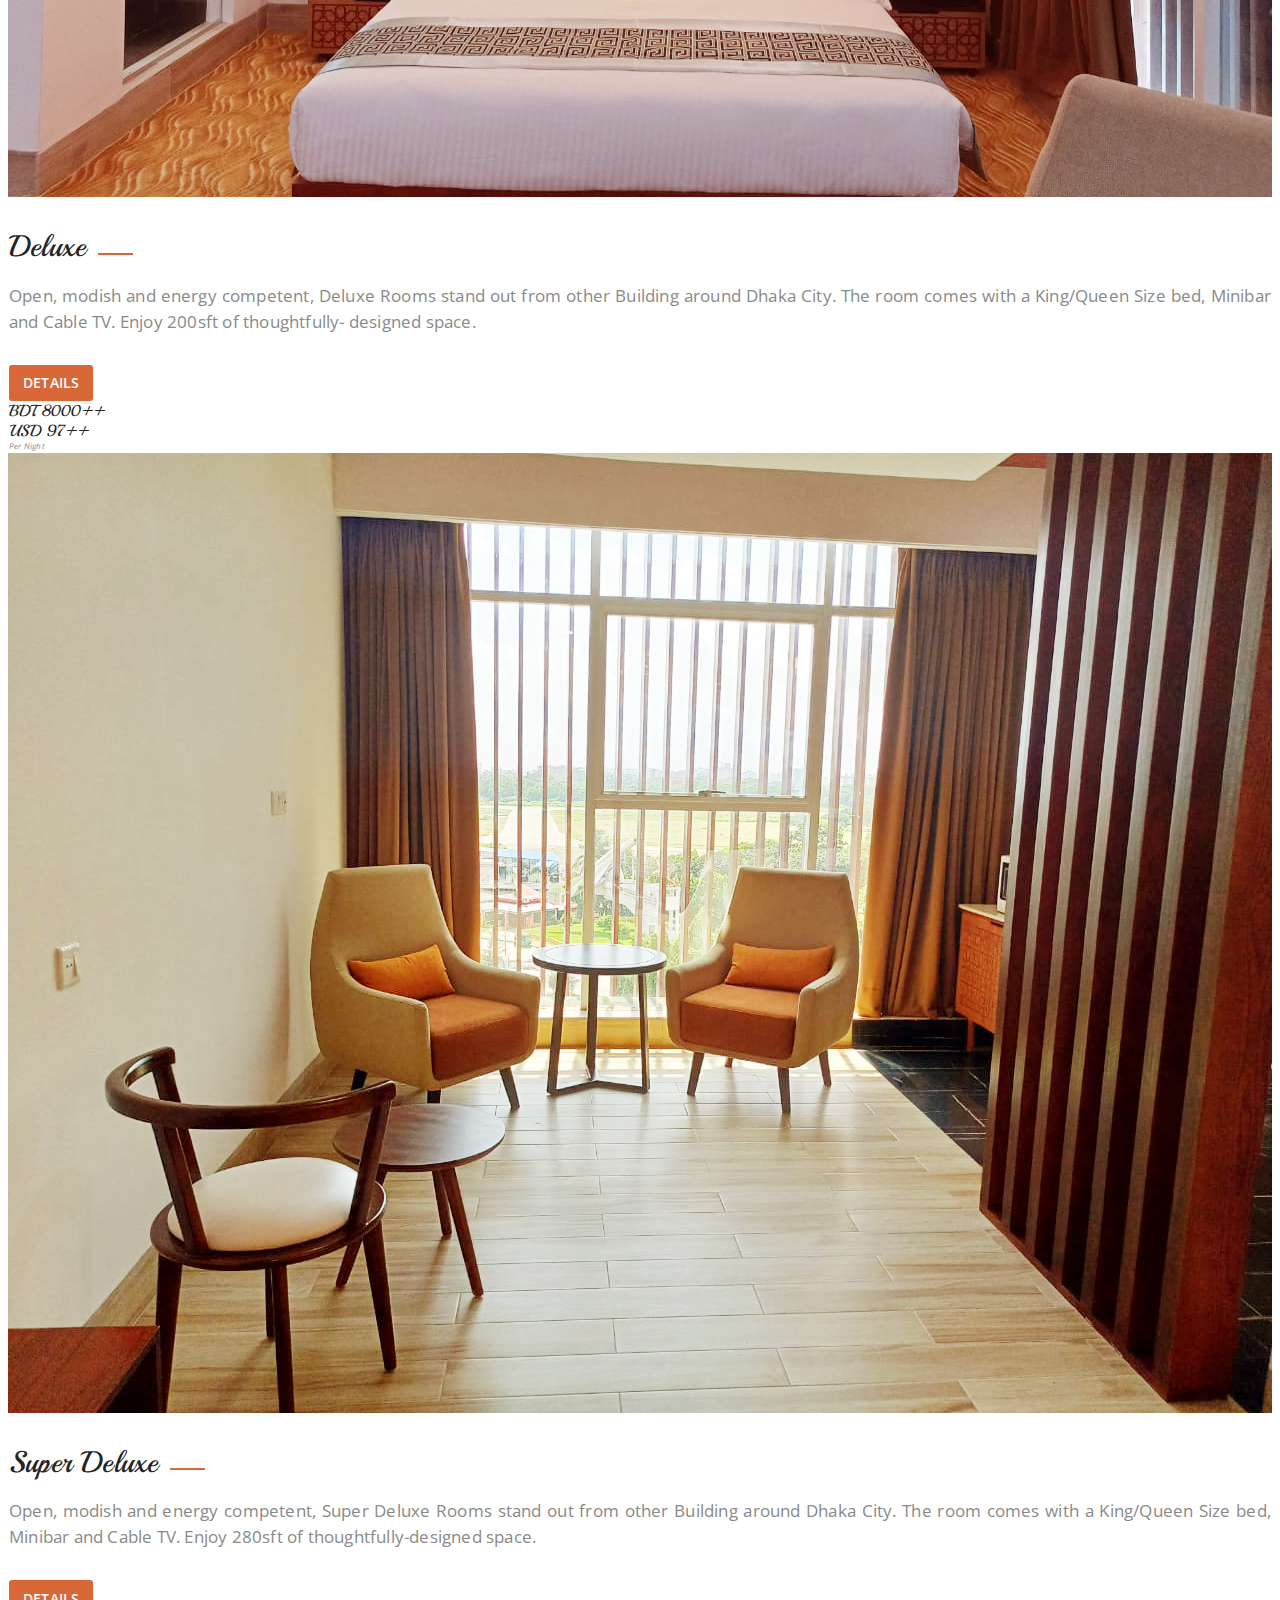
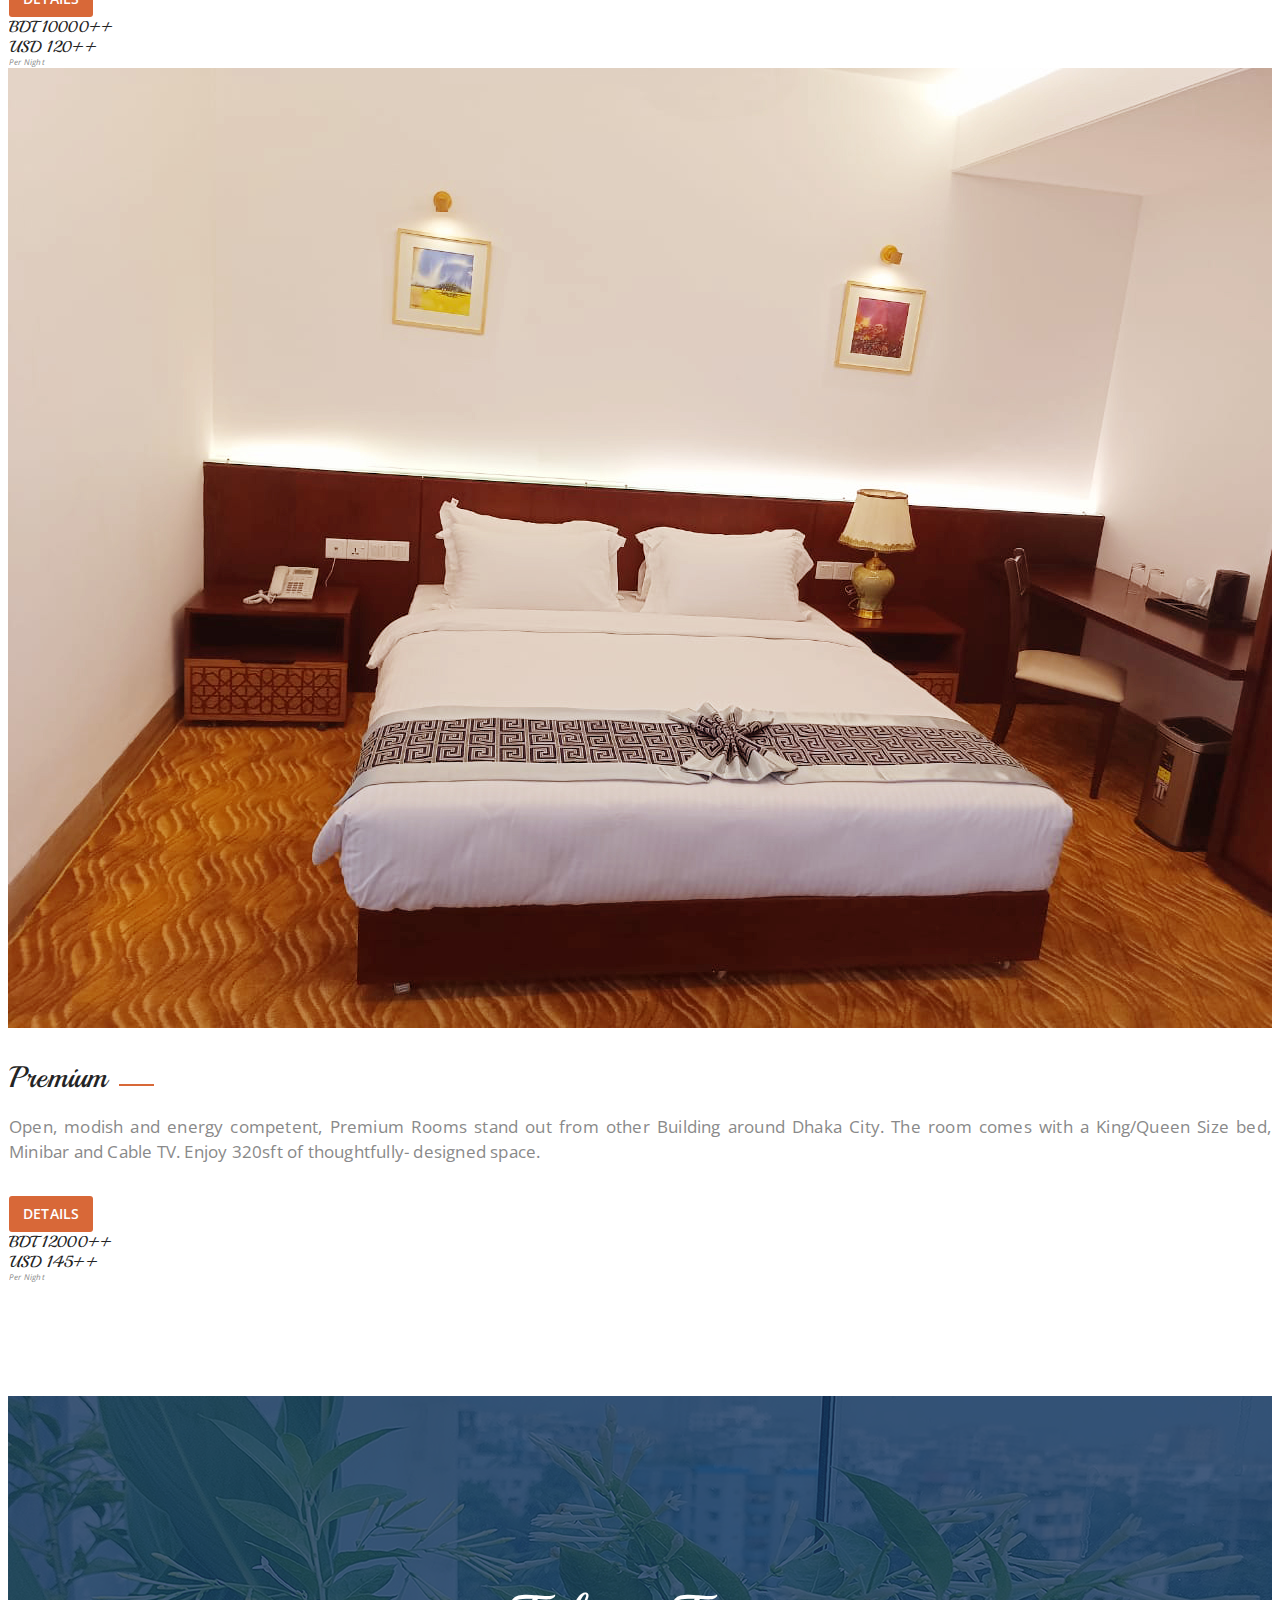
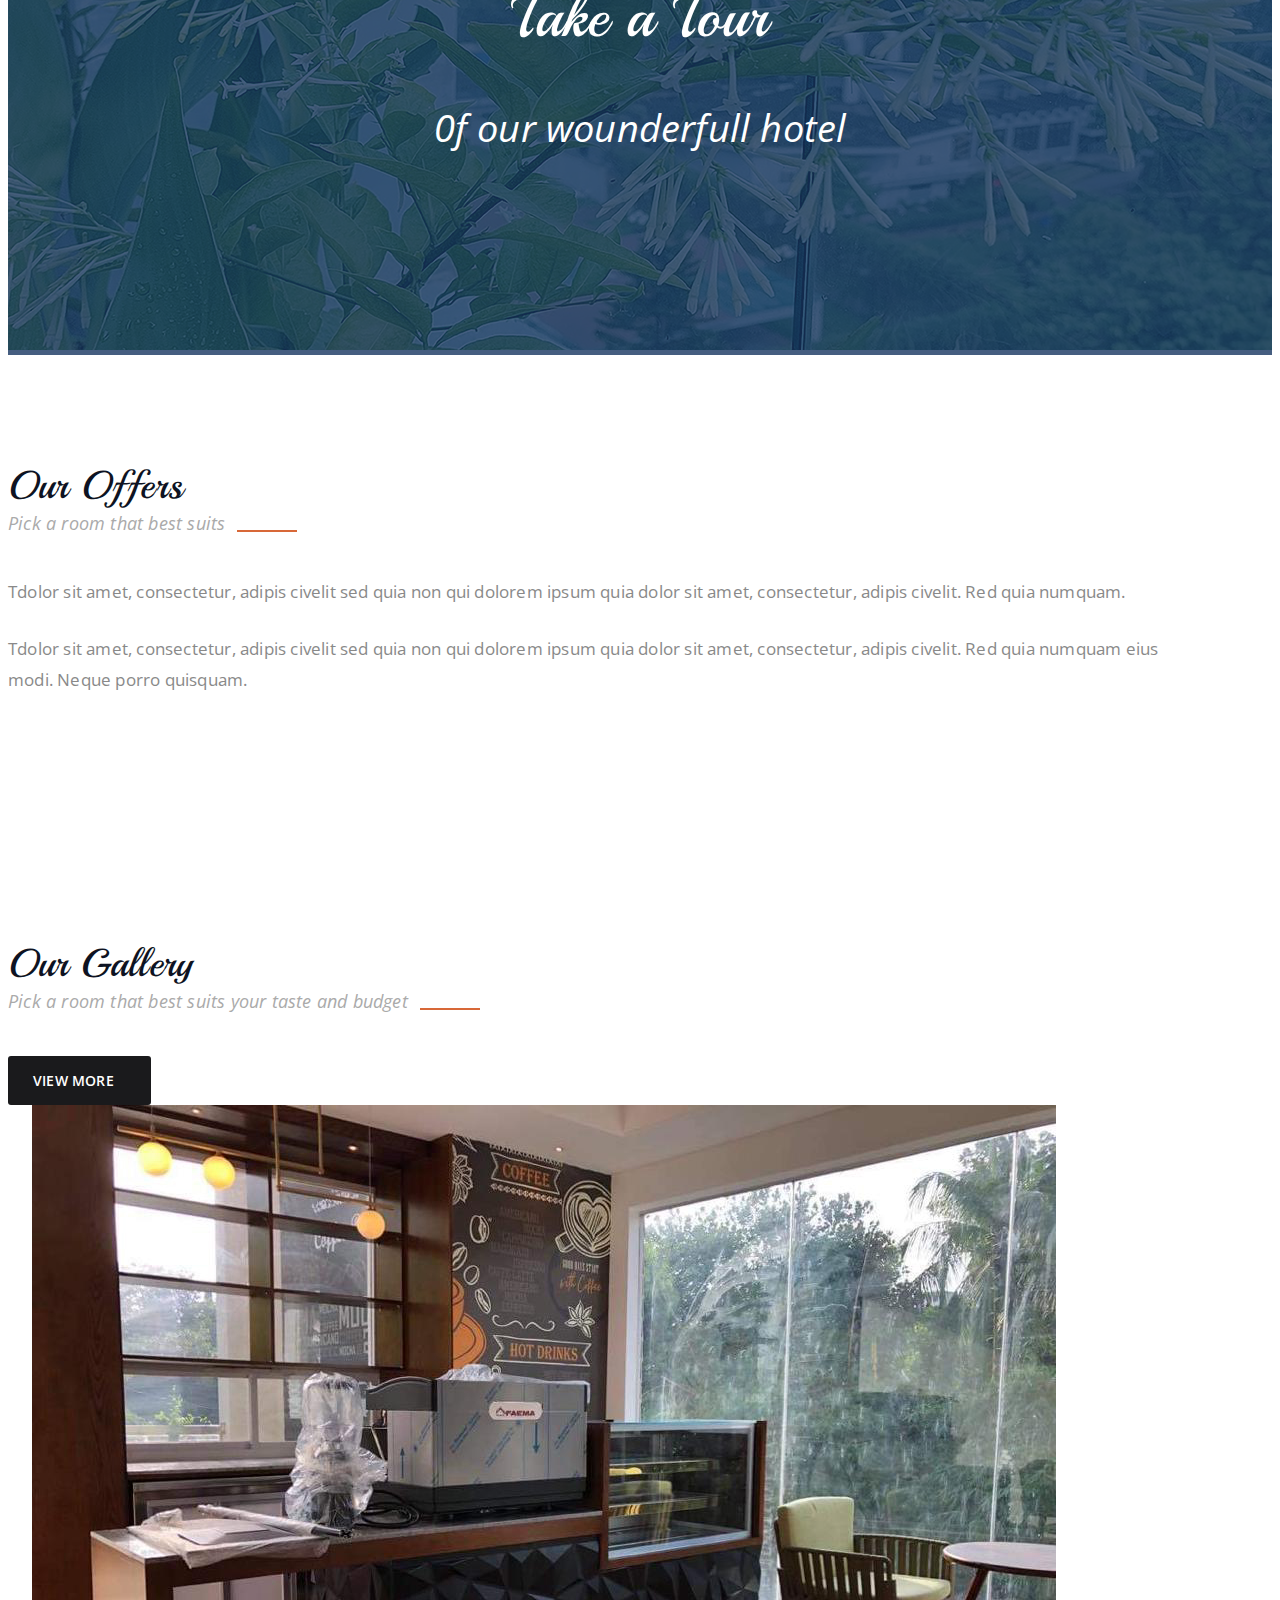
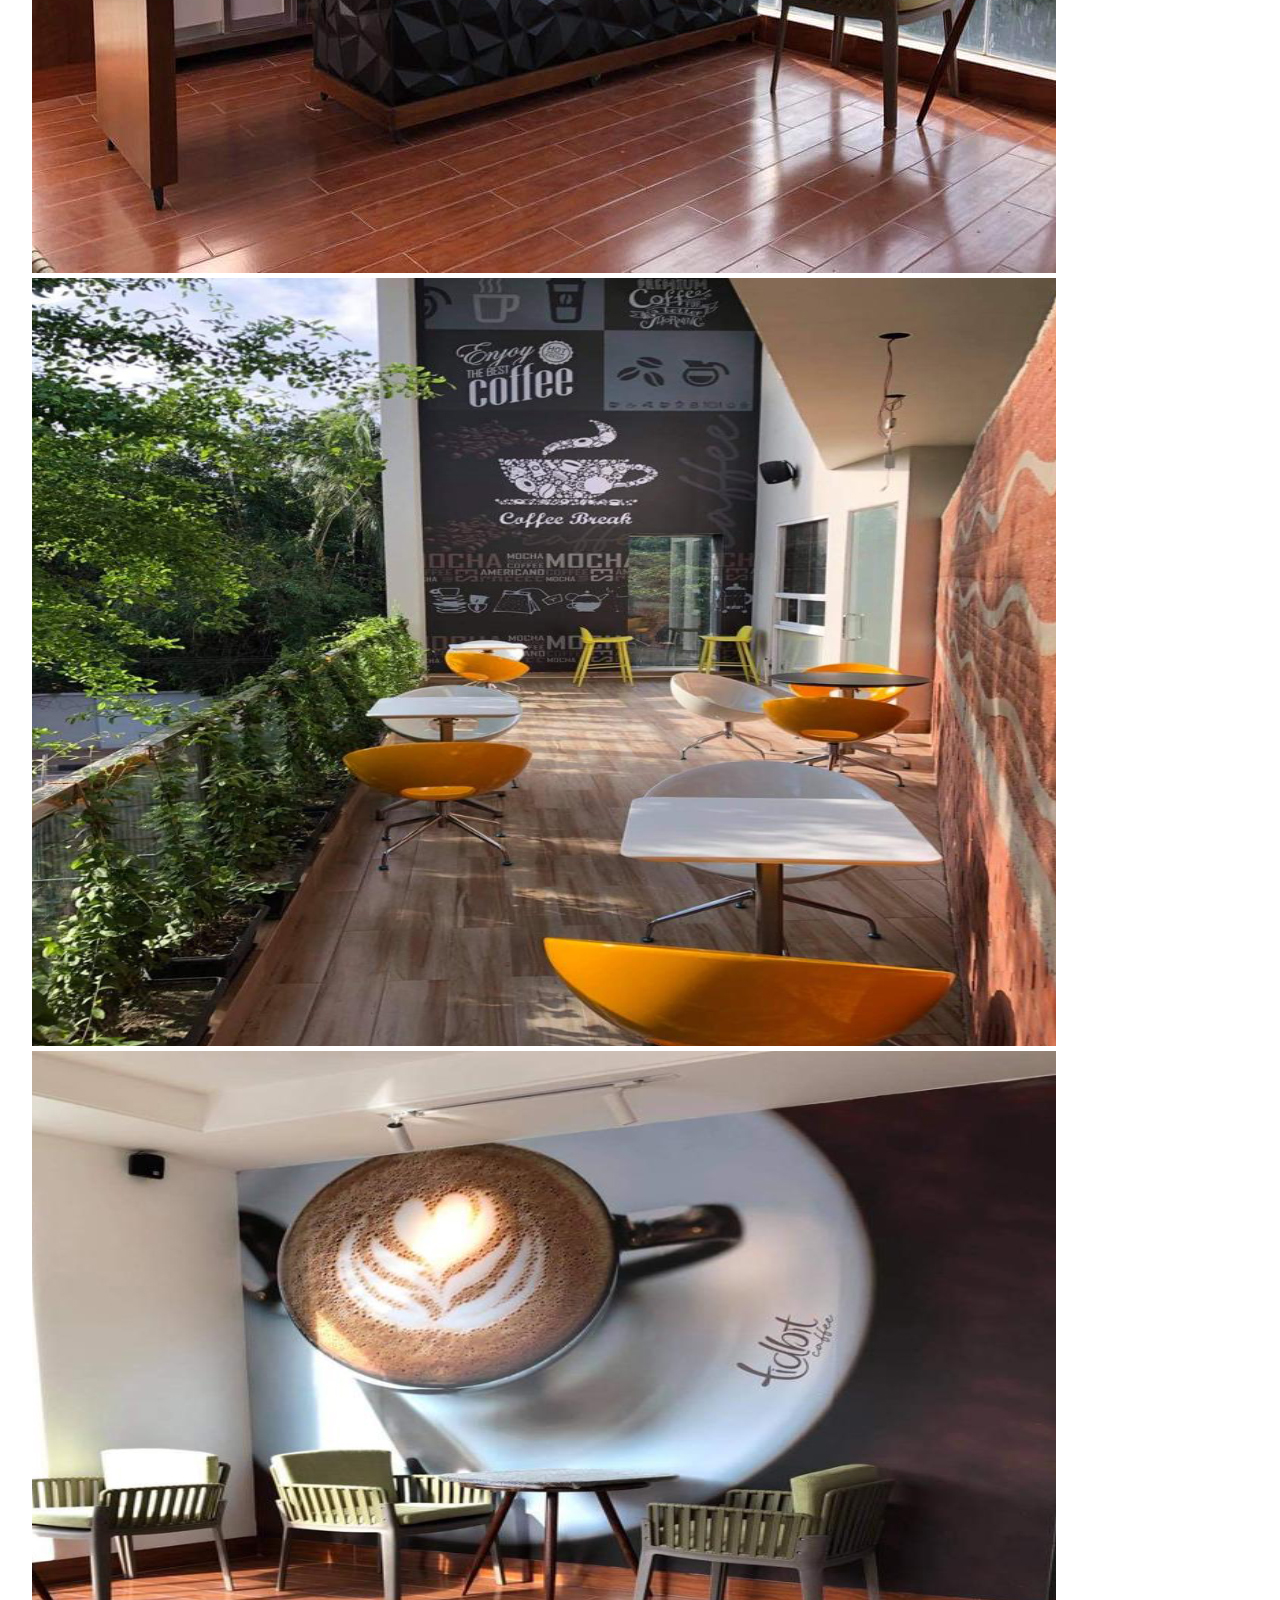
==== commit 66e9b84a: "updated" ====
--- a/index.html
+++ b/index.html
@@ -48,20 +48,15 @@
             fjs.parentNode.insertBefore(js, fjs);
         }(document, 'script', 'facebook-jssdk'));
     </script>
-
-
-
 </head>
 
-<body>
-  
-    <!-- /.side-menu-->
+<body> 
+     <!-- /.top-bar-->
     <section class="top-bar dhomev">
         <div class="container">
             <div class="pull-left left-infos contact-infos">
                 <ul class="list-inline">
-                    <li><a href="#"><i class="fa fa-phone"></i>For Booking: <a href="tel:+">(+88) 01777 777777</a></a></li>
-                    <!-- <li><a href="#"><i class="fa fa-map-marker"></i>Airport Road, Dhaka, Bangladesh</a></li> -->
+                    <li><a href="#"><i class="fa fa-phone"></i>For Booking: <a href="tel:+">(+88) 01777 777777</a></a></li> 
                     <li><a href="mail:info@empyreanhotel.com"><i class="fa fa-envelope"></i>info@empyreanhotel.com</a>
                 </ul>
             </div> 
@@ -72,10 +67,8 @@
                     <li><a href="#"><i class="fa fa-twitter-square"></i></li>
                     <li><a href="#"><i class="fa fa-whatsapp"></i></li> 
                 </ul>
-            </div> 
-            <!-- /.pull-right right-infos link-list-->
-        </div>
-        <!-- /.container-->
+            </div>  
+        </div> 
     </section>
     <!-- /.top-bar-->
     <nav id="main-navigation-wrapper" class="navbar navbar-default _fixed-header _light-header stricky">
@@ -85,42 +78,21 @@
             </div>
             <div id="main-navigation" class="collapse navbar-collapse">
                 <ul class="nav navbar-nav">
-                    <li><a href="index.html">Home</a>
-                    </li>
+                    <li class="open"><a href="index.html">Home</a></li>
                     <li><a href="#" data-toggle="dropdown" role="button" aria-haspopup="true" aria-expanded="false" class="dropdown-toggle">About Us <span class="glyphicon glyphicon-chevron-down"></span></a>
                         <ul class="dropdown-submenu dropdown-menu">
                             <li><a href="aboutus.html">Introduction</a></li>
                             <li><a href="activities.html">Our Activities</a></li>
-                            <li><a href="aminities.html">Facilities &amp; Aminities</a></li>
-                            <!--                <li><a href="testimonials.html">Testimonials</a></li> -->
+                            <li><a href="aminities.html">Facilities &amp; Aminities</a></li> 
                         </ul>
-                    </li>
-
+                    </li> 
                     <li><a href="suite-room.html">Suits &amp; Rooms</a> </li>
                     <li><a href="our-restaurant.html">Dinnings</a></li>
                     <li><a href="#">Relax &amp; Play</a></li>
                     <li><a href="#">Mettings &amp; Events</a>
                     <li><a href="contact.html">Contact us</a></li>
                     <li><a href="booking.html">Booking</a></li>
-                </ul>
-                <!-- <ul class="nav navbar-nav right-side-nav">
-                    <li class="dropdown"><a href="#"><span class="phone-only">Search</span><i class="icon icon-Search"></i></a>
-                        <ul class="dropdown-submenu has-search-form align-right">
-                            <li>
-                                <form action="#" class="navbar-form">
-                                    <input type="text" placeholder="Enter Your Keyword">
-                                    <button type="submit"><i class="icon icon-Search"></i></button>
-                                </form>
-                            </li>
-                        </ul>
-                    </li>
-                </ul>
-                <form action="#" class="nav-search-form row">
-                    <div class="input-group">
-                        <input type="search" placeholder="Type here for search" class="form-control"><span class="input-group-addon">
-                            <button type="submit"><i class="icon icon-Search"></i></button></span>
-                    </div>
-                </form> -->
+                </ul> 
             </div>
         </div>
     </nav>
@@ -190,18 +162,6 @@
                 </div>
             </div>
             <div style="background-image: url(images/slider/slide-6.jpeg);background-position: center right;" class="item slide-2">
-                <div class="carousel-caption nhs-caption nhs-caption8">
-                    <div class="thm-container">
-                        <div class="box valign-middle">
-                            <div class="content text-center">
-                                <h2 data-animation="animated fadeInUp" class="this-title">We offer you the best services</h2>
-                                <h2 data-animation="animated fadeInUp" class="this-title">luxury hotel with an impressive history</h2>
-                            </div>
-                        </div>
-                    </div>
-                </div>
-            </div>
-            <div style="background-image: url(images/slider/slide-7.jpeg);background-position: center right;" class="item slide-2">
                 <div class="carousel-caption nhs-caption nhs-caption8">
                     <div class="thm-container">
                         <div class="box valign-middle">
@@ -627,16 +587,7 @@
                             <div class="test-bot">
                                 <div class="tst-img"><img src="images/testimonials/1.png" alt="" class="img-responsive"></div>
                                 <div class="client_name">
-                                    <h5><a href="testimonials.html">Mark John - <span>Nescom Technology- Director</span></a></h5>
-                                    <!--
-                    <ul>
-                      <li><a href="#"><i class="fa fa-star"></i></a></li>
-                      <li><a href="#"><i class="fa fa-star"></i></a></li>
-                      <li><a href="#"><i class="fa fa-star"></i></a></li>
-                      <li><a href="#"><i class="fa fa-star"></i></a></li>
-                      <li><a href="#"><i class="fa fa-star"></i></a></li>
-                    </ul>
--->
+                                    <h5><a href="testimonials.html">Mark John - <span>Nescom Technology- Director</span></a></h5> 
                                 </div>
                             </div>
                         </div>
@@ -647,16 +598,7 @@
                             <div class="test-bot">
                                 <div class="tst-img"><img src="images/testimonials/2.png" alt="" class="img-responsive"></div>
                                 <div class="client_name">
-                                    <h5><a href="testimonials.html">Mark John - <span>Nescom Technology- Director</span></a></h5>
-                                    <!--
-                    <ul>
-                      <li><a href="#"><i class="fa fa-star"></i></a></li>
-                      <li><a href="#"><i class="fa fa-star"></i></a></li>
-                      <li><a href="#"><i class="fa fa-star"></i></a></li>
-                      <li><a href="#"><i class="fa fa-star"></i></a></li>
-                      <li><a href="#"><i class="fa fa-star"></i></a></li>
-                    </ul>
--->
+                                    <h5><a href="testimonials.html">Mark John - <span>Nescom Technology- Director</span></a></h5> 
                                 </div>
                             </div>
                         </div>
@@ -667,16 +609,7 @@
                             <div class="test-bot">
                                 <div class="tst-img"><img src="images/testimonials/3.png" alt="" class="img-responsive"></div>
                                 <div class="client_name">
-                                    <h5><a href="testimonials.html">Mark John - <span>Nescom Technology- Director</span></a></h5>
-                                    <!--
-                    <ul>
-                      <li><a href="#"><i class="fa fa-star"></i></a></li>
-                      <li><a href="#"><i class="fa fa-star"></i></a></li>
-                      <li><a href="#"><i class="fa fa-star"></i></a></li>
-                      <li><a href="#"><i class="fa fa-star"></i></a></li>
-                      <li><a href="#"><i class="fa fa-star"></i></a></li>
-                    </ul>
--->
+                                    <h5><a href="testimonials.html">Mark John - <span>Nescom Technology- Director</span></a></h5> 
                                 </div>
                             </div>
                         </div>
@@ -687,16 +620,7 @@
                             <div class="test-bot">
                                 <div class="tst-img"><img src="images/testimonials/4.png" alt="" class="img-responsive"></div>
                                 <div class="client_name">
-                                    <h5><a href="testimonials.html">Mark John - <span>Nescom Technology- Director</span></a></h5>
-                                    <!--
-                    <ul>
-                      <li><a href="#"><i class="fa fa-star"></i></a></li>
-                      <li><a href="#"><i class="fa fa-star"></i></a></li>
-                      <li><a href="#"><i class="fa fa-star"></i></a></li>
-                      <li><a href="#"><i class="fa fa-star"></i></a></li>
-                      <li><a href="#"><i class="fa fa-star"></i></a></li>
-                    </ul>
--->
+                                    <h5><a href="testimonials.html">Mark John - <span>Nescom Technology- Director</span></a></h5> 
                                 </div>
                             </div>
                         </div>
@@ -707,16 +631,7 @@
                             <div class="test-bot">
                                 <div class="tst-img"><img src="images/testimonials/5.png" alt="" class="img-responsive"></div>
                                 <div class="client_name">
-                                    <h5><a href="testimonials.html">Mark John - <span>Nescom Technology- Director</span></a></h5>
-                                    <!--
-                    <ul>
-                      <li><a href="#"><i class="fa fa-star"></i></a></li>
-                      <li><a href="#"><i class="fa fa-star"></i></a></li>
-                      <li><a href="#"><i class="fa fa-star"></i></a></li>
-                      <li><a href="#"><i class="fa fa-star"></i></a></li>
-                      <li><a href="#"><i class="fa fa-star"></i></a></li>
-                    </ul>
--->
+                                    <h5><a href="testimonials.html">Mark John - <span>Nescom Technology- Director</span></a></h5> 
                                 </div>
                             </div>
                         </div>
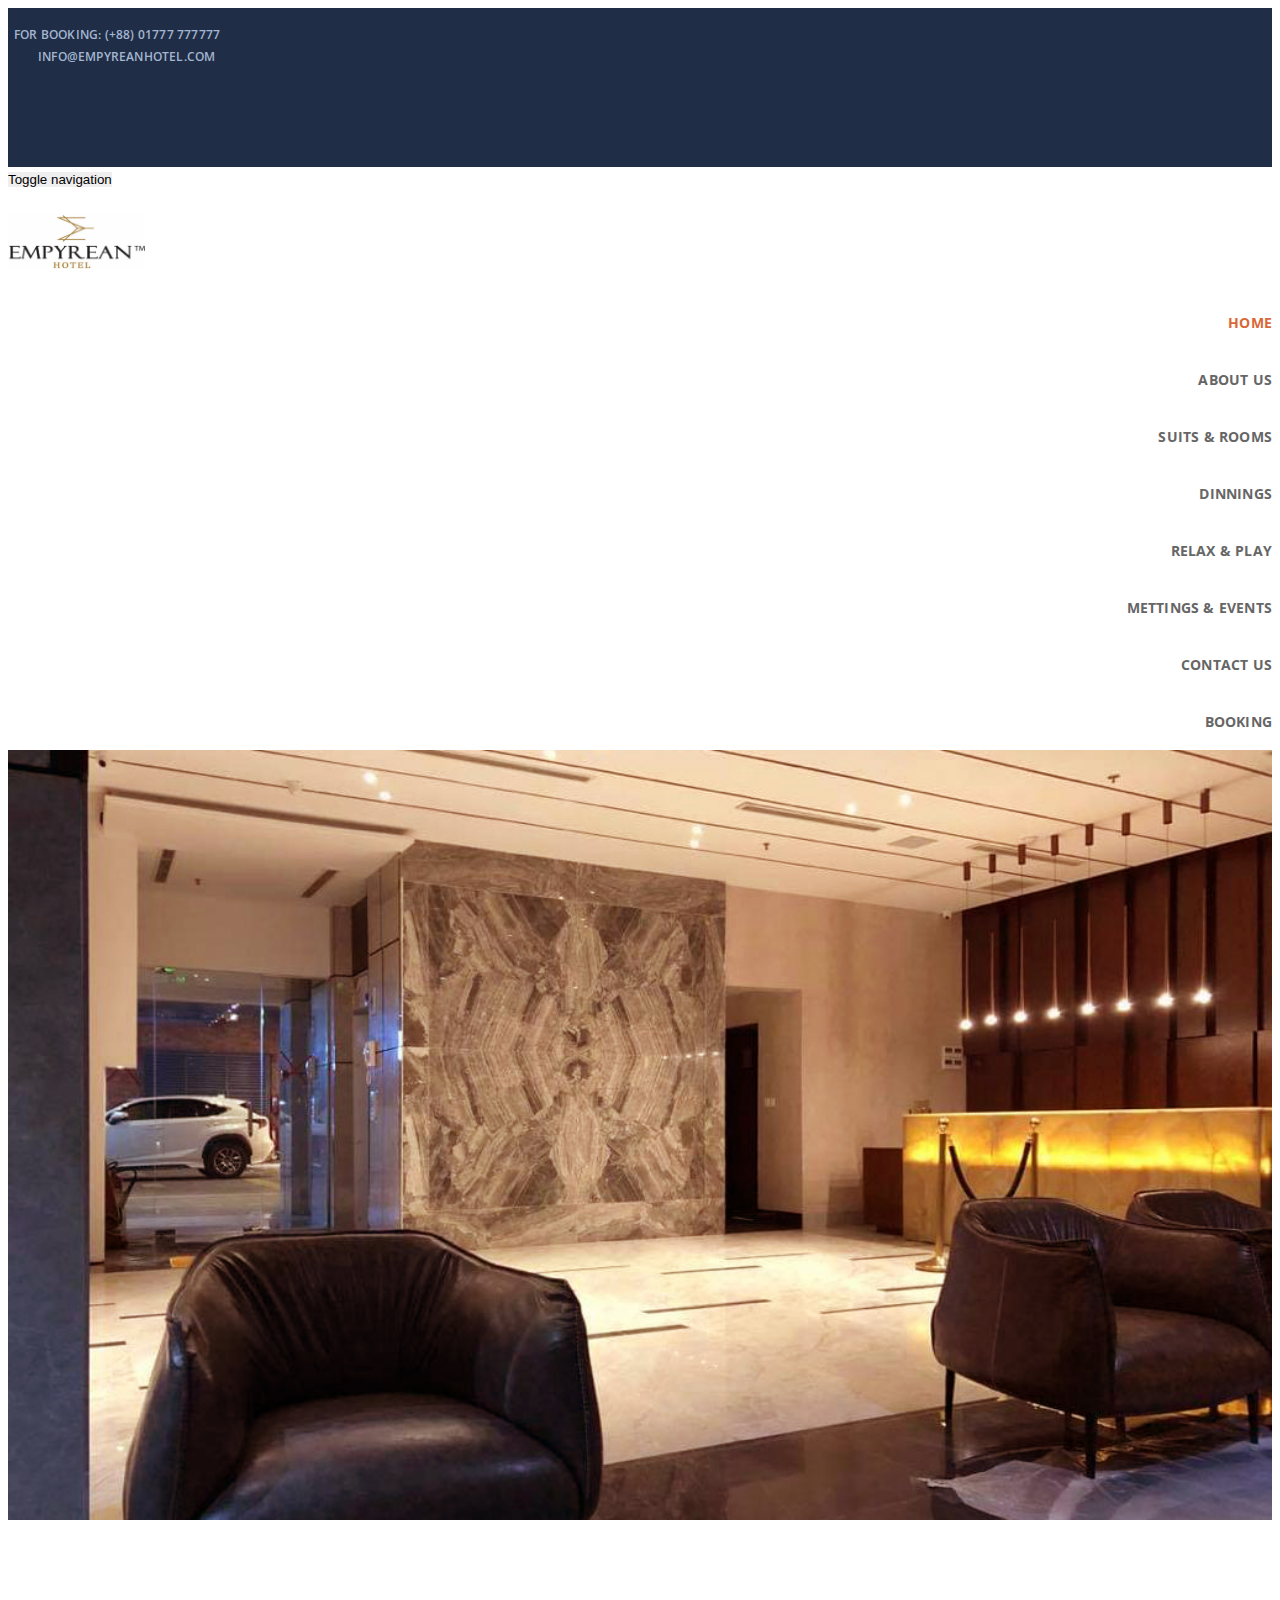
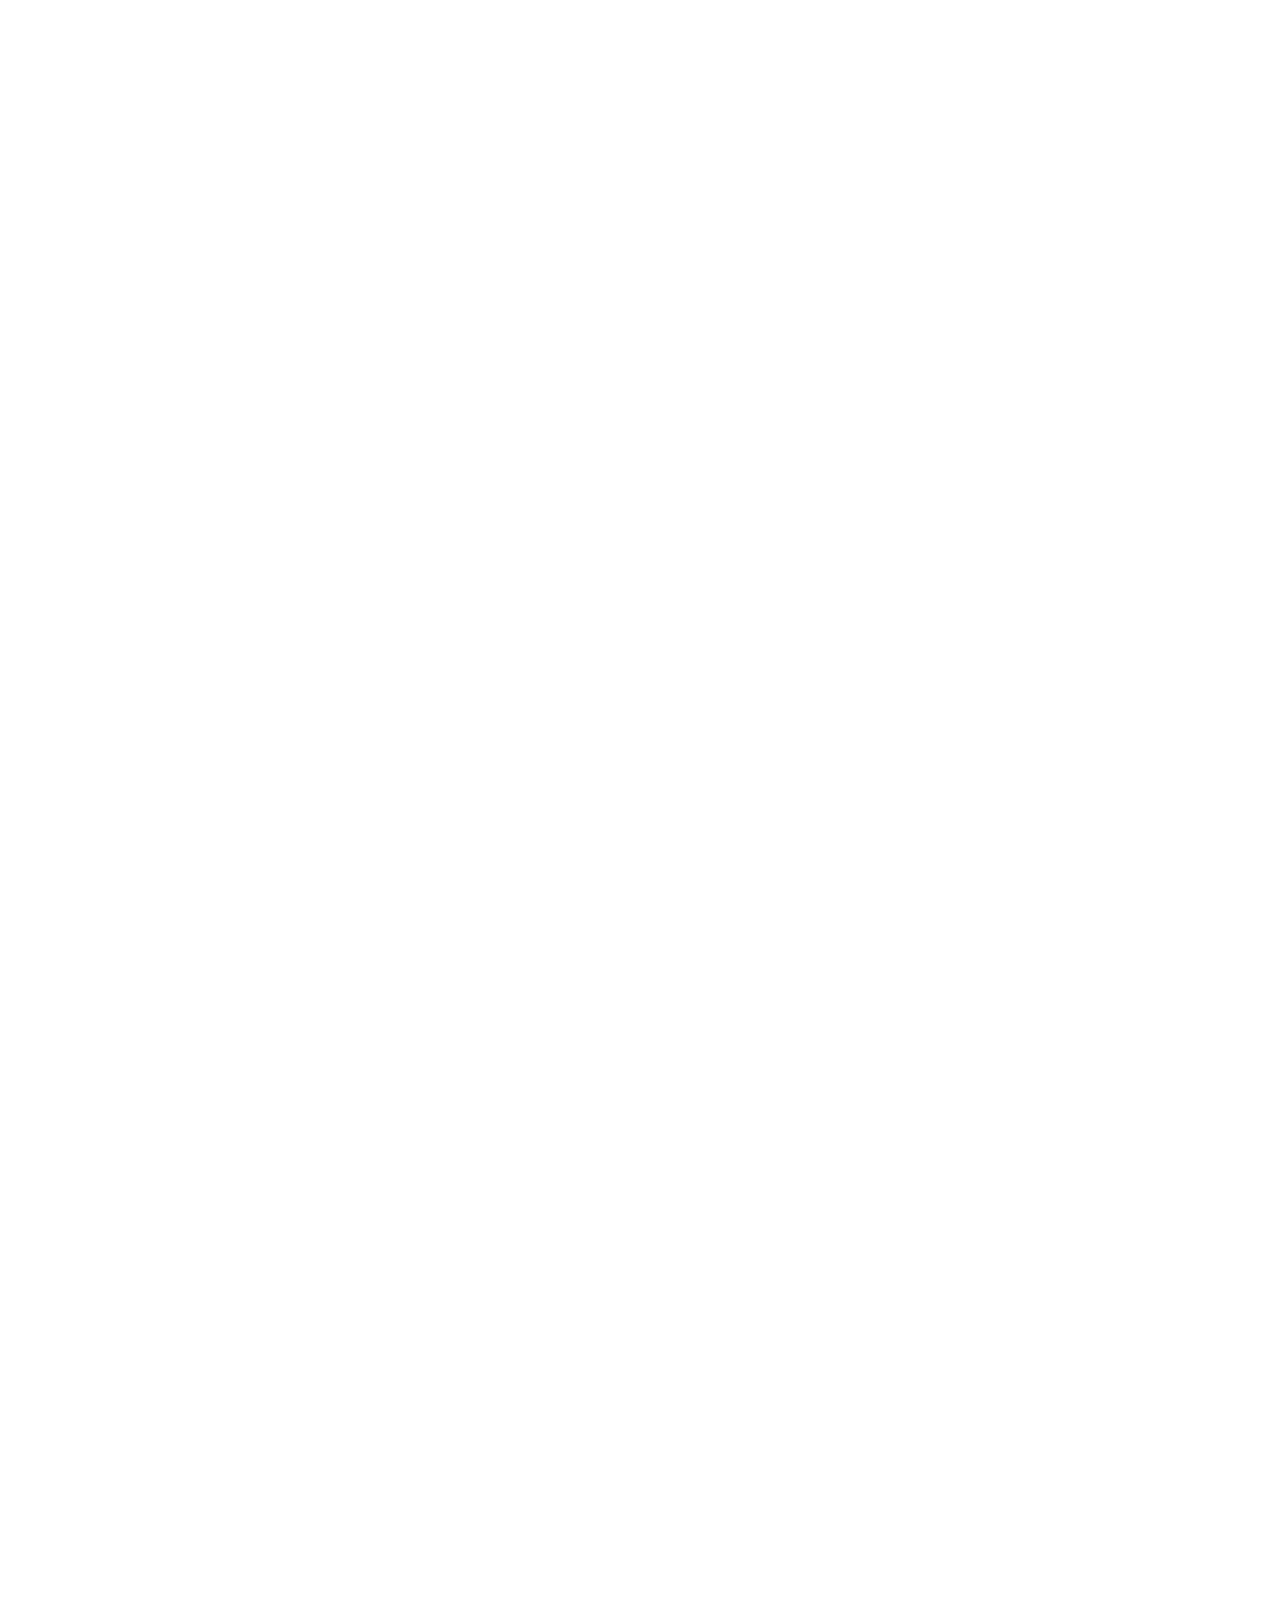
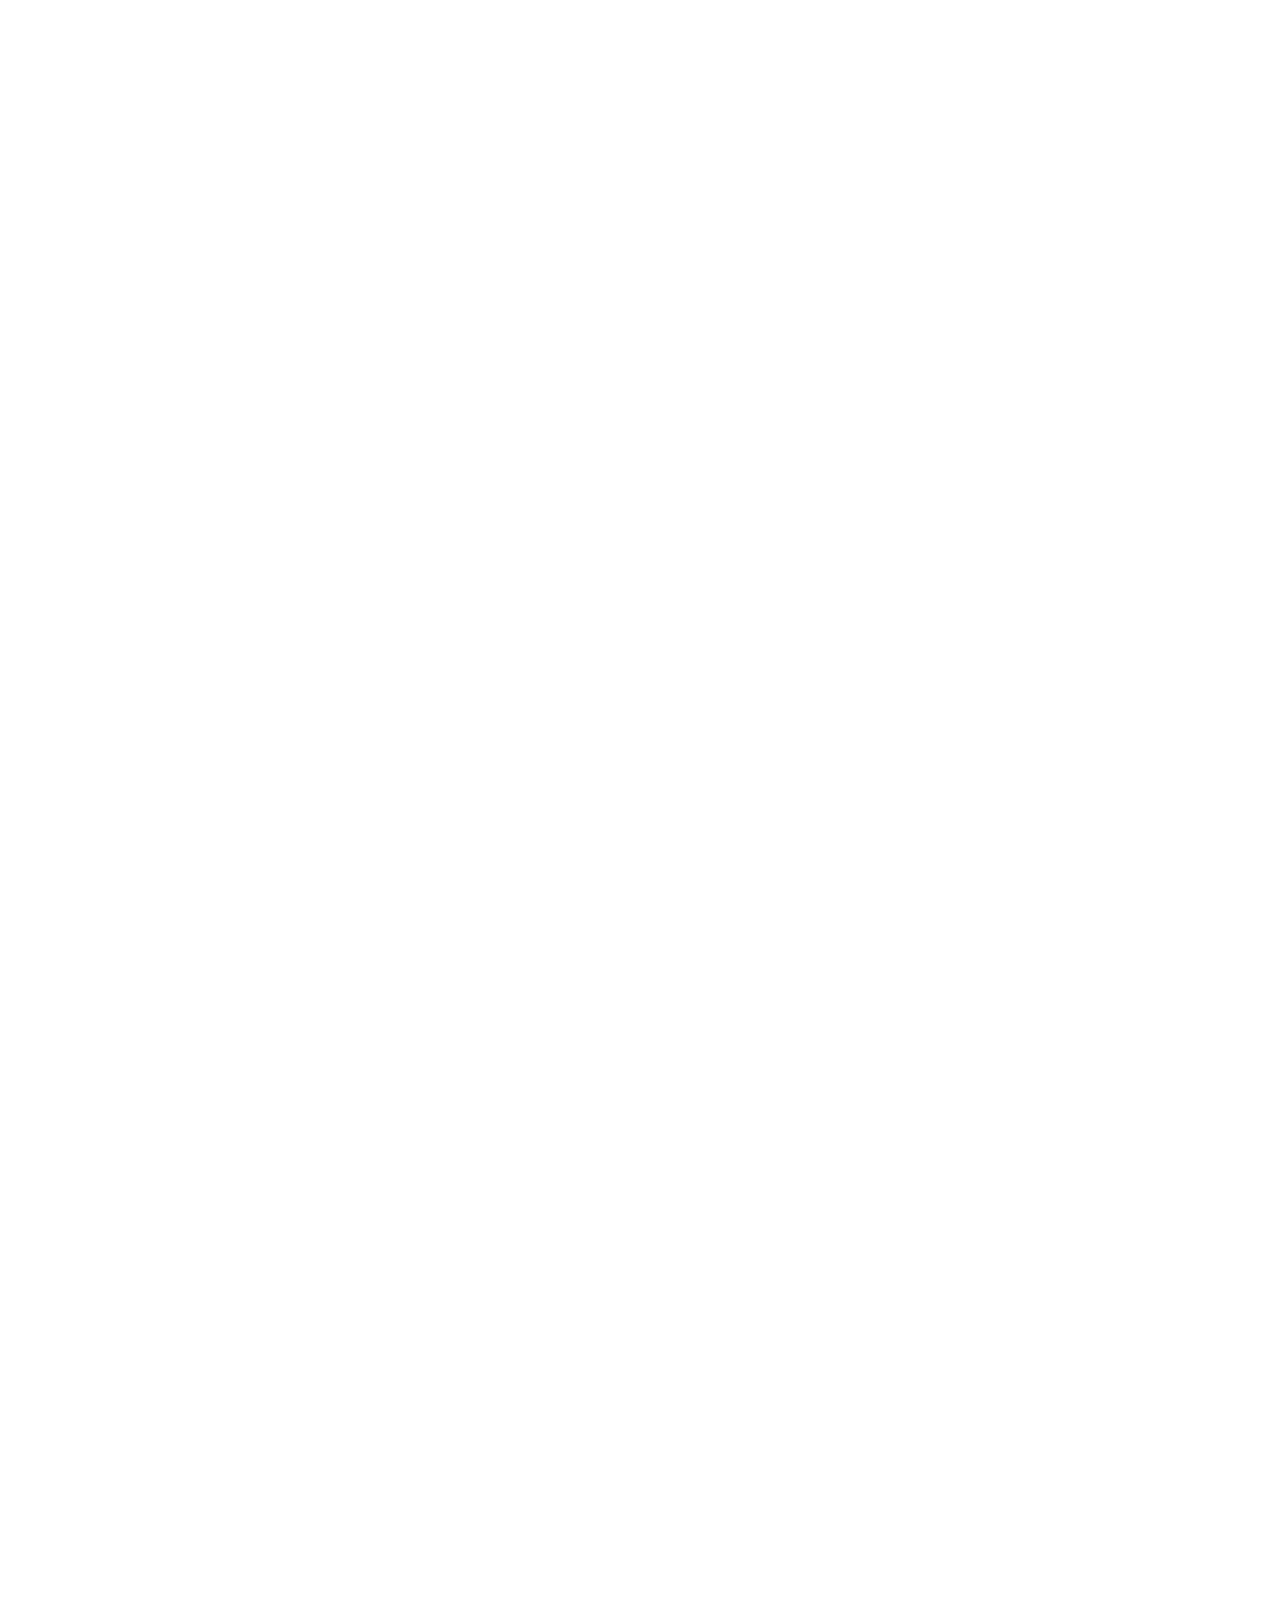
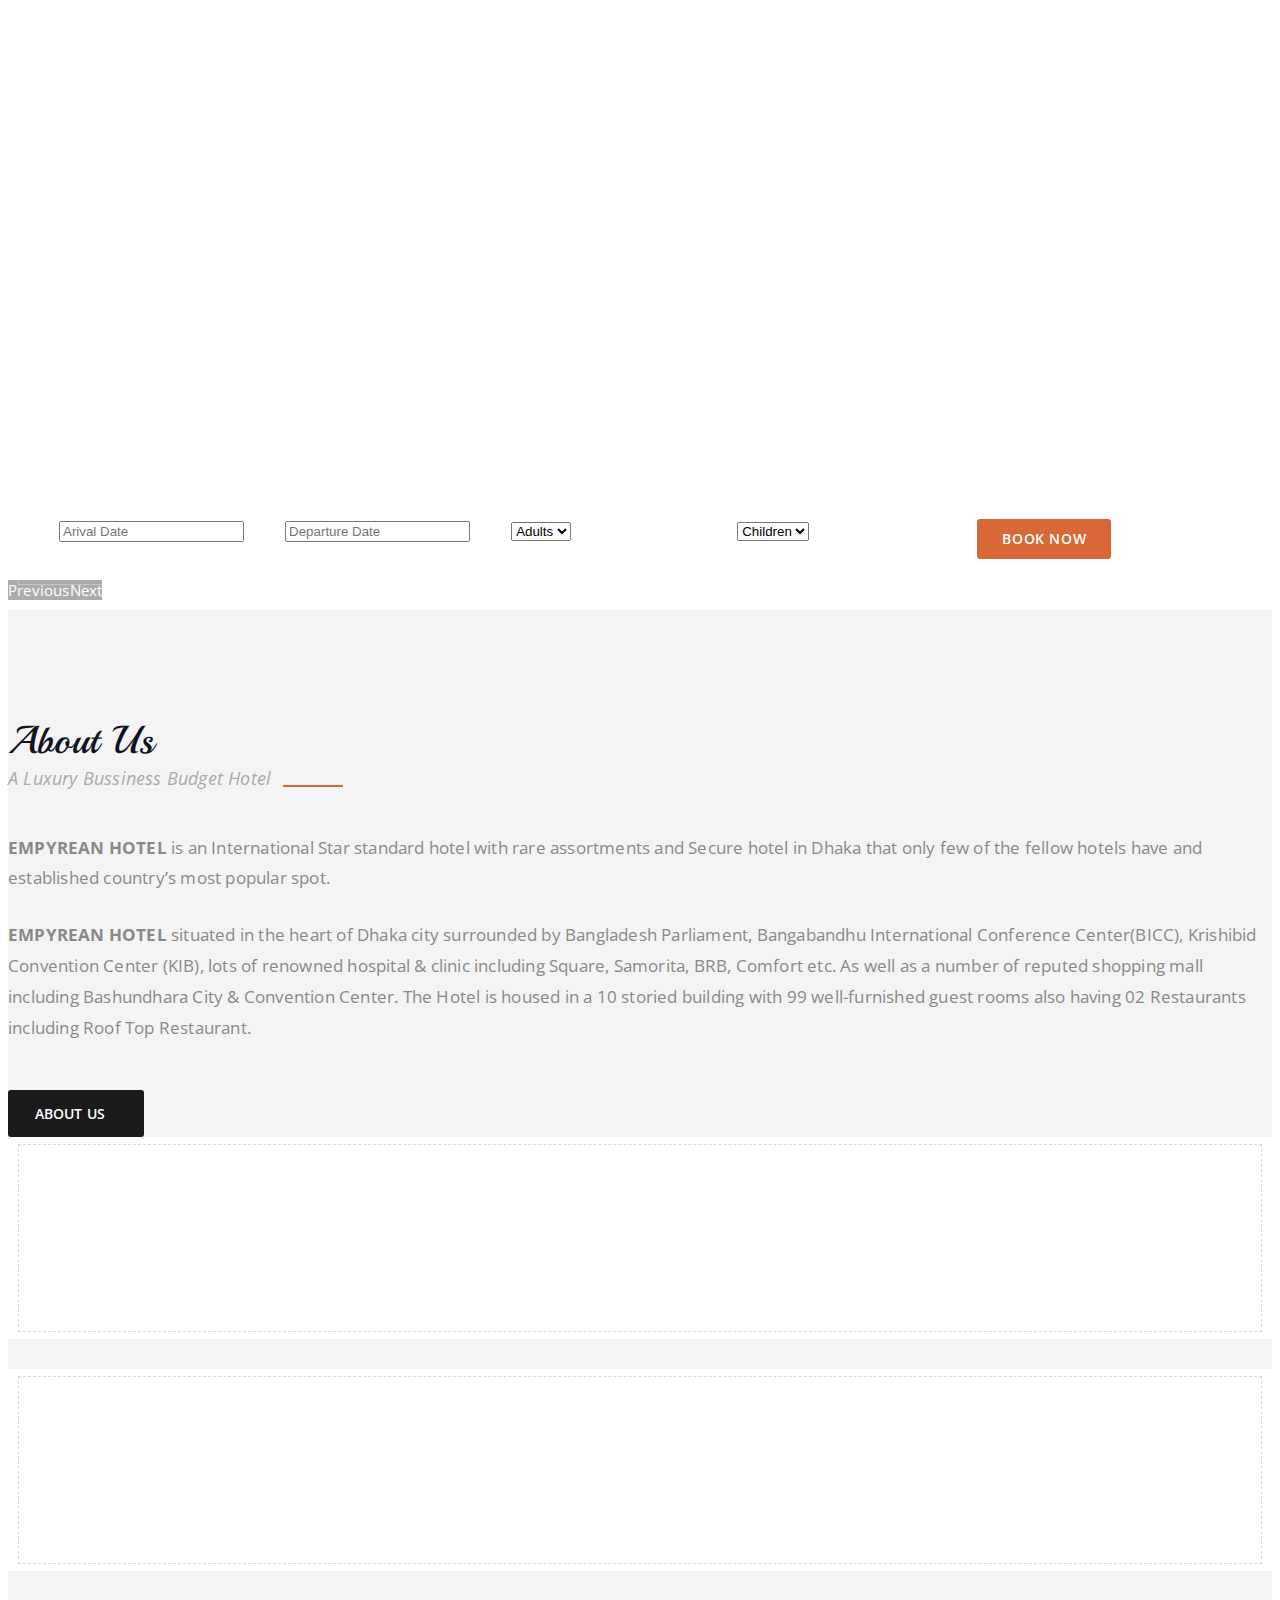
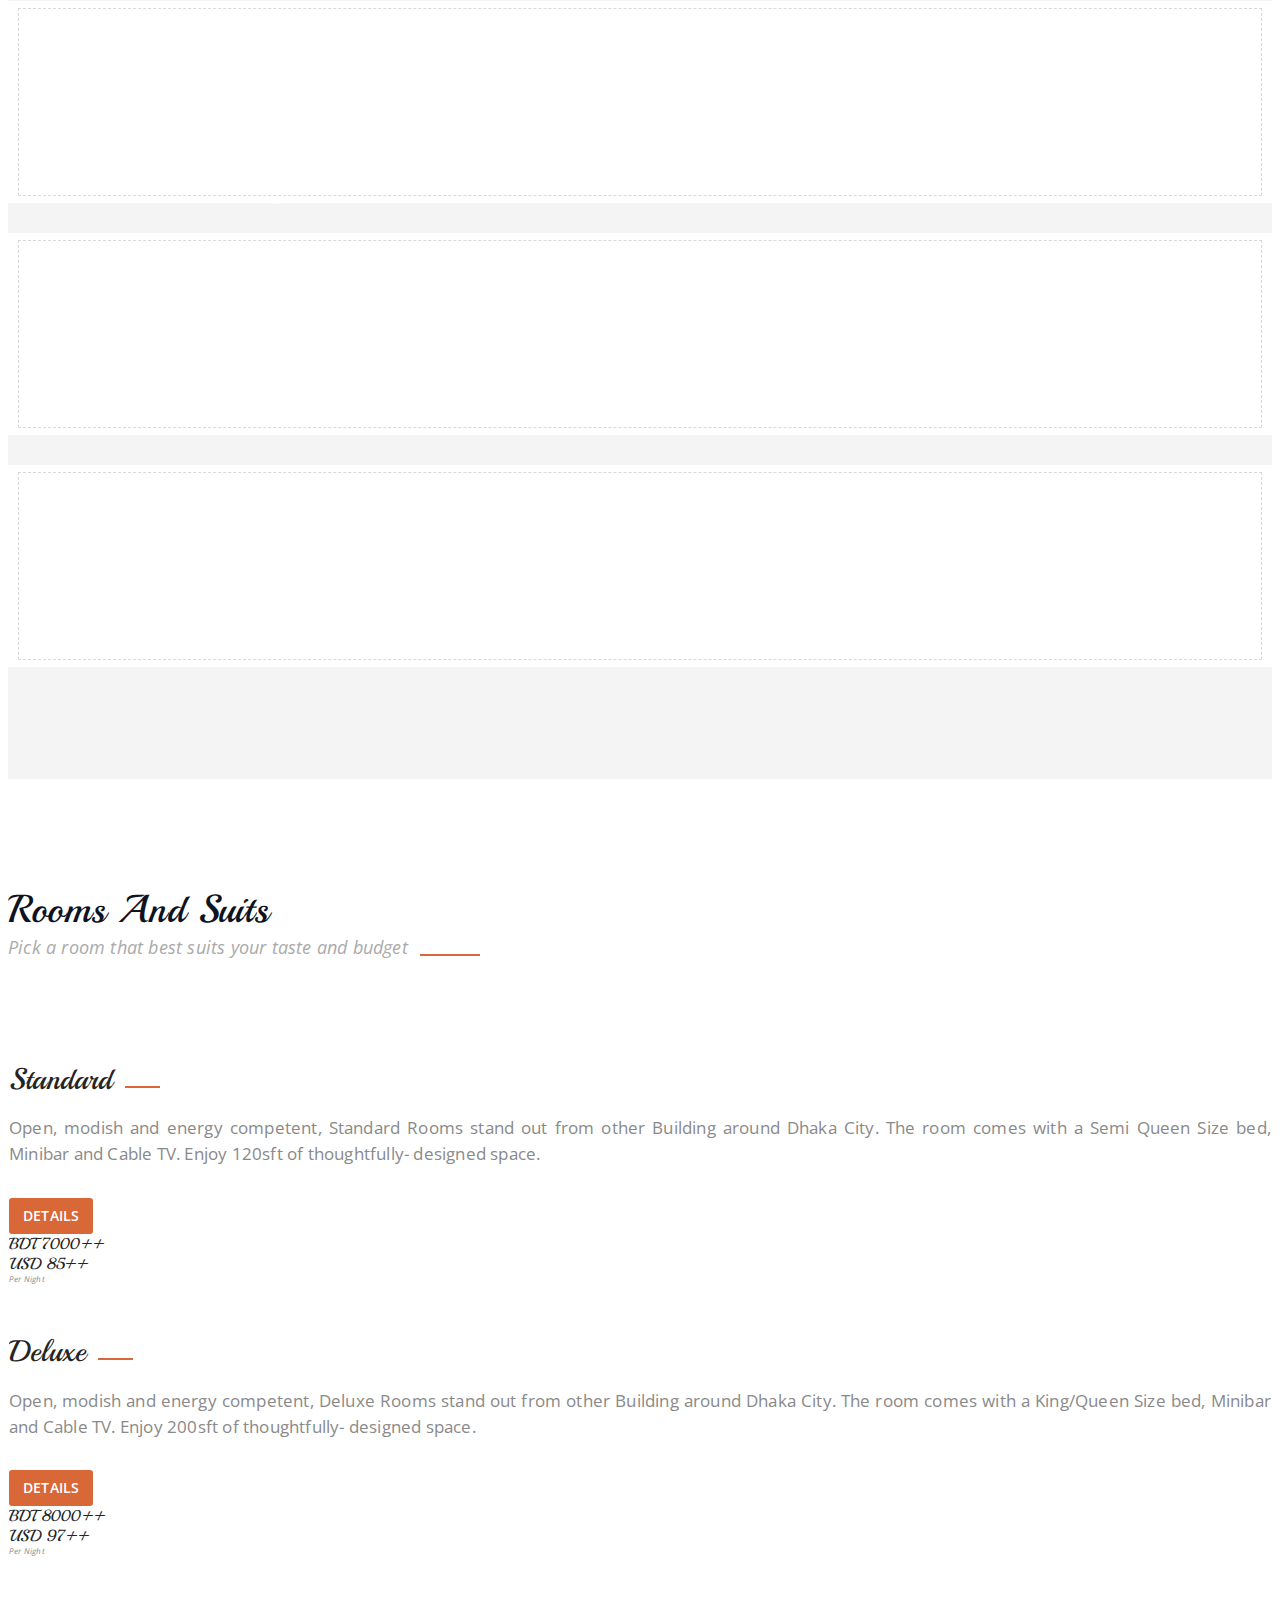
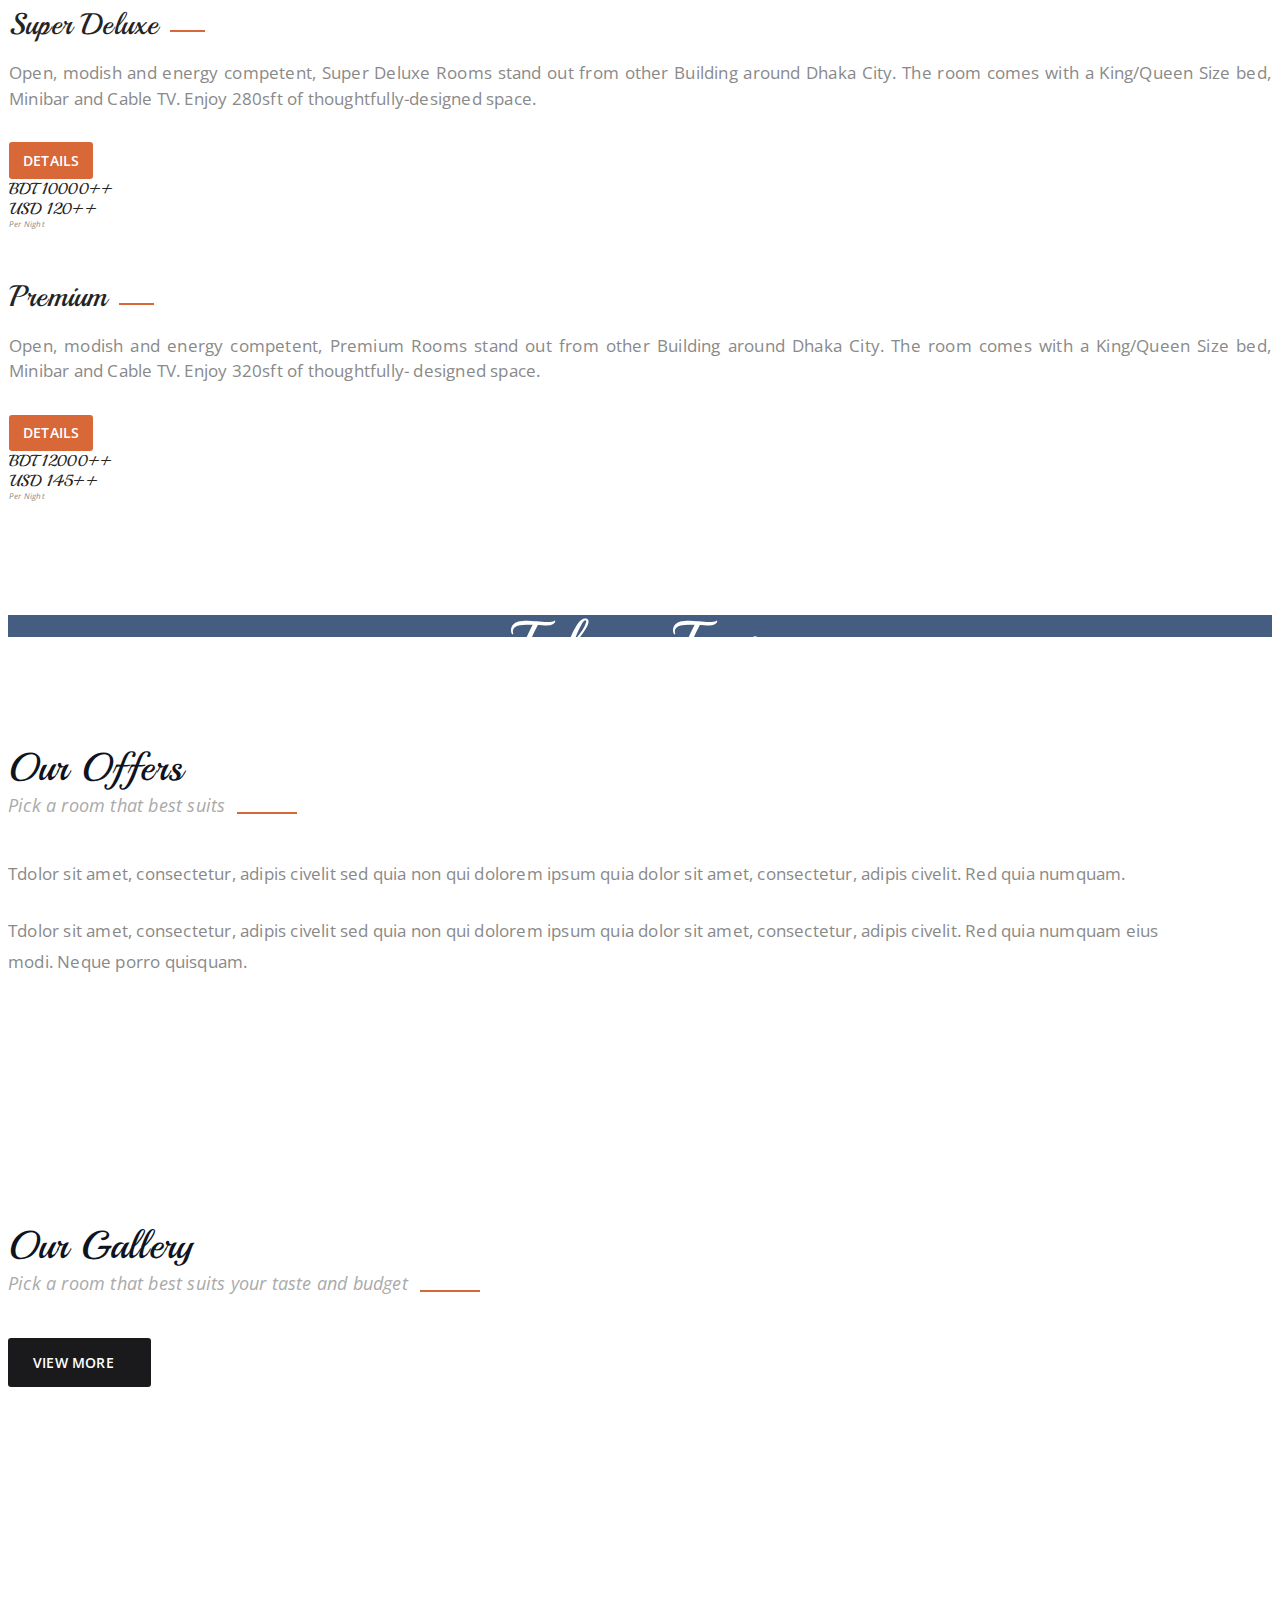
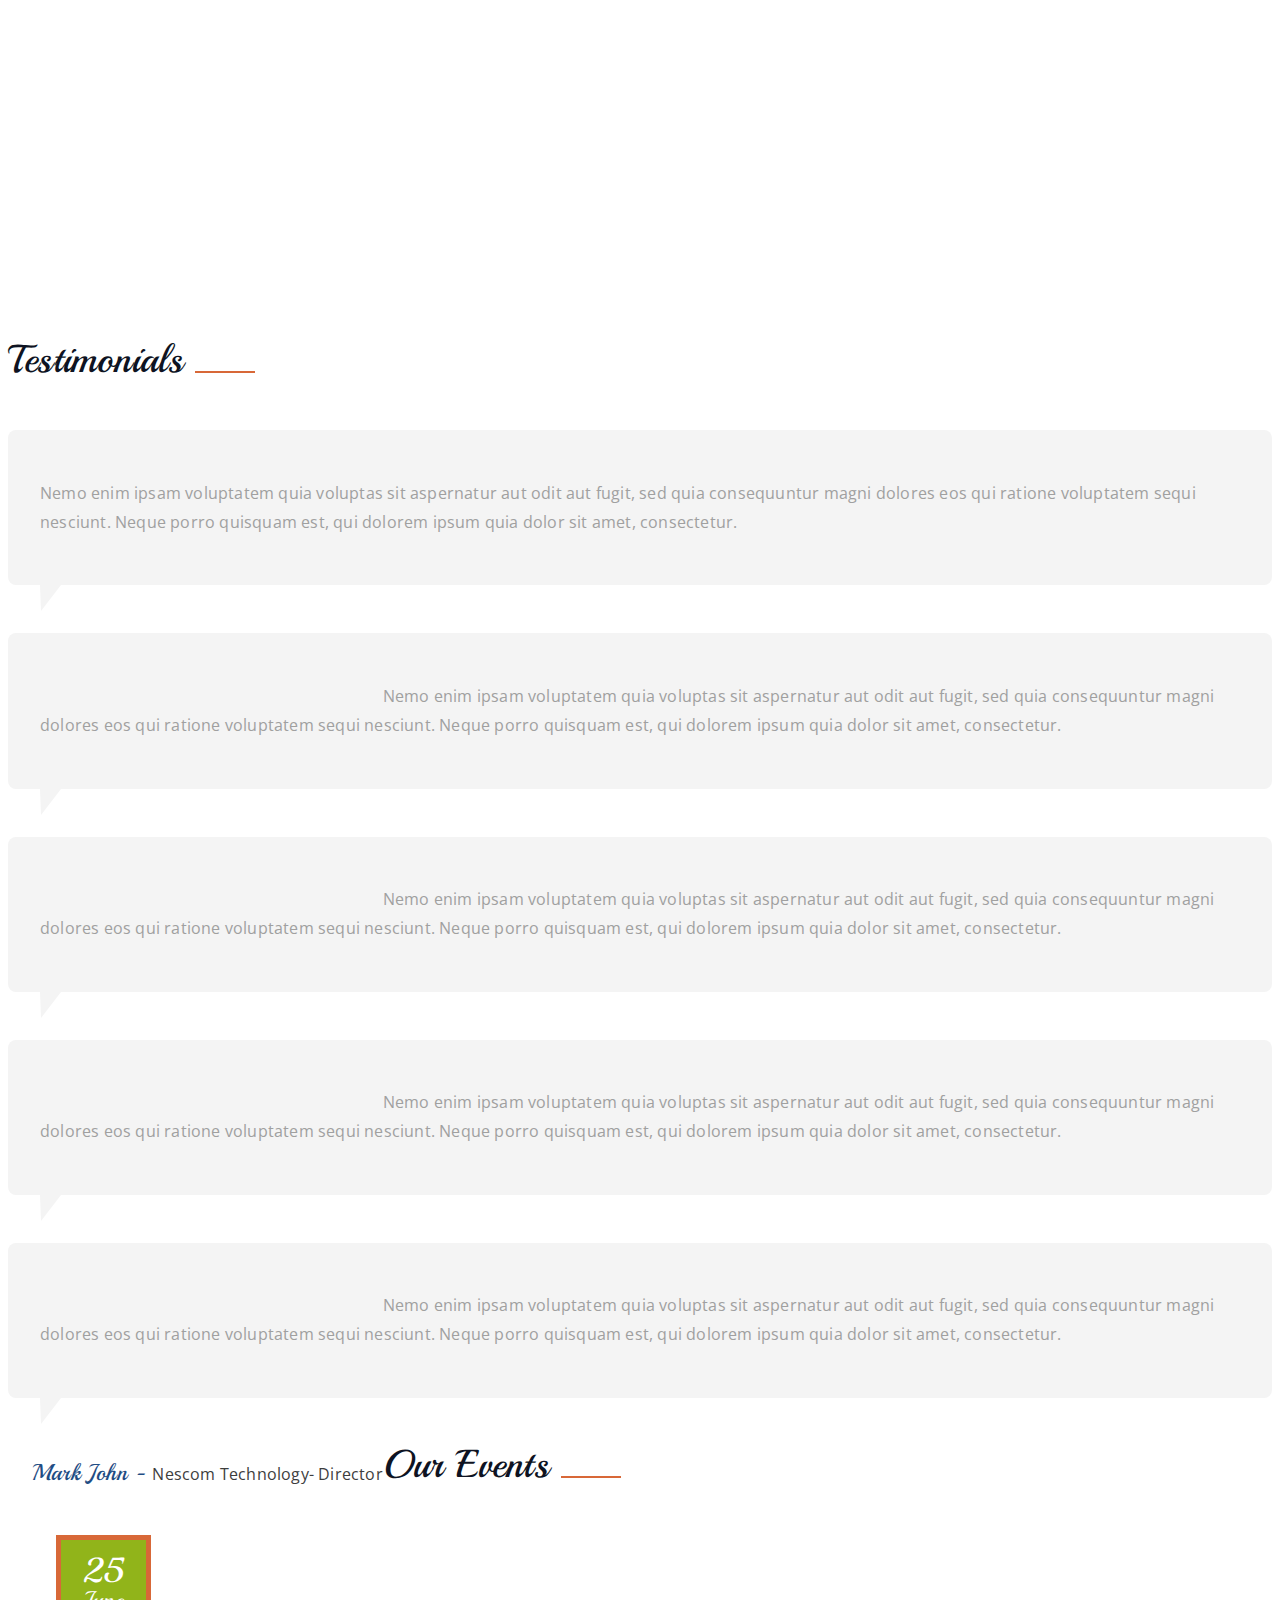
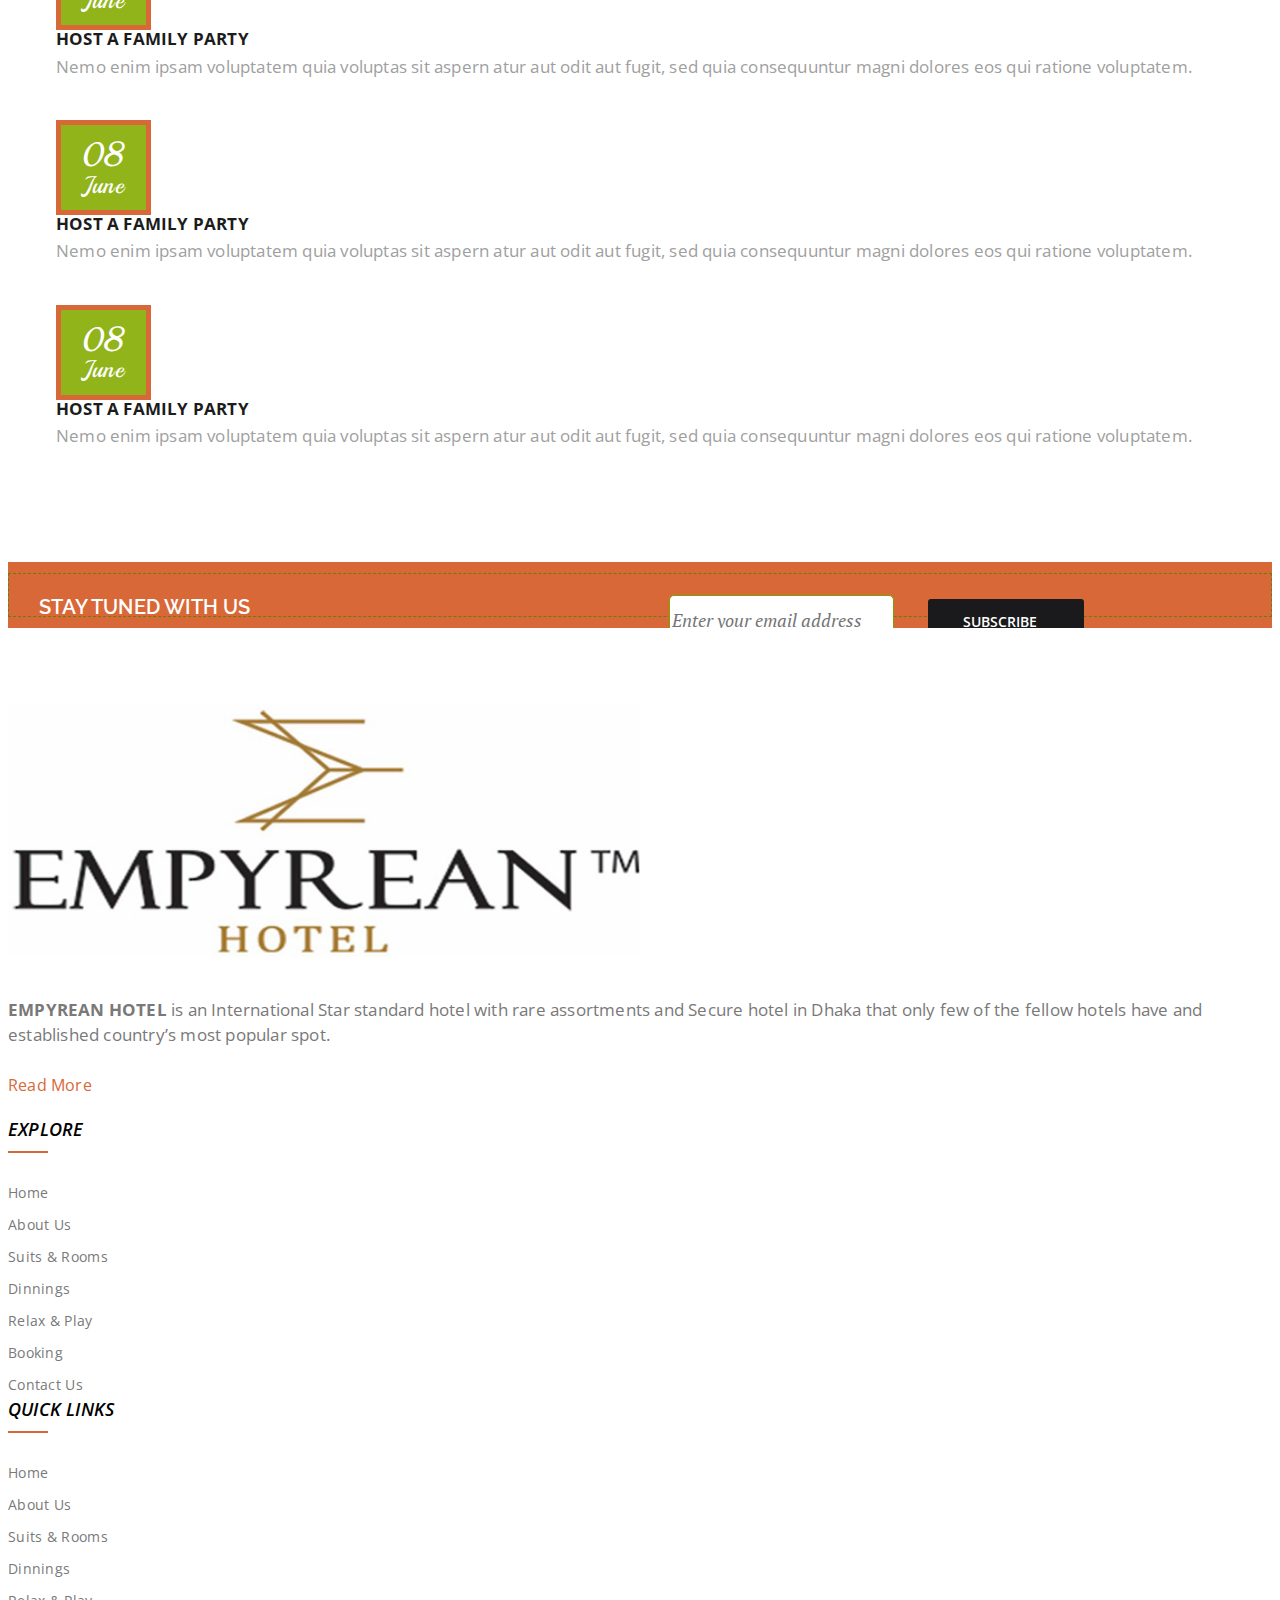
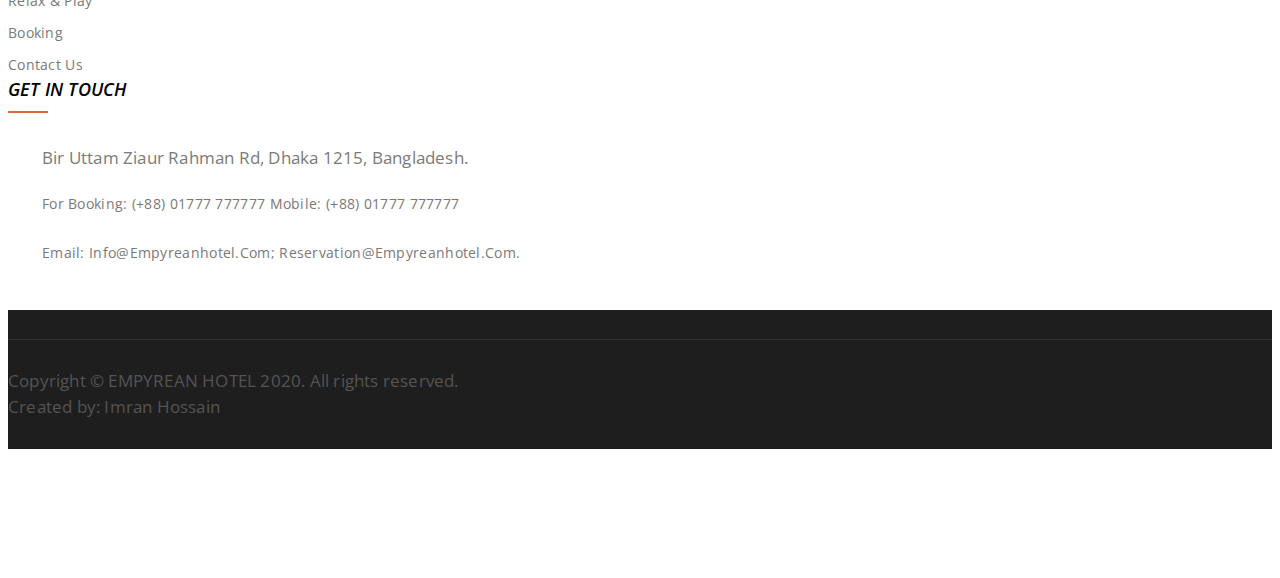
==== commit b831a815: "lazy loading added in all images" ====
--- a/index.html
+++ b/index.html
@@ -236,65 +236,65 @@
                     <div class="row nasir-welboxes">
  
                         <div class="single_wel_cont col-sm-6"><a href="#" class="wel-box">
-                                <div class="icon-box"><img src="images/welcome/Sauce & spice Fine Dinning Flavours.jpeg" width="150px" alt=""></div>
-                                <!-- <h4>Tidbit Caffee</h4> -->
+                                <div class="icon-box"><img src="images/welcome/Sauce & spice Fine Dinning Flavours.jpeg" width="150px" alt="" loading="lazy"></div>
+                                <!-- <h4>Sauce & Spice</h4> -->
                                 <div class="overlay transition3s">
                                     <div class="icon_position_table">
                                         <div class="icon_container border_round">
                                             <h2>Sauce & Spice</h2>
-                                            <img src="images/welcome/icon-1.png" alt=""> 
+                                            <img src="images/welcome/icon-1.png" alt="" loading="lazy"> 
                                         </div>
                                     </div>
                                 </div>
                             </a>
                         </div>
                         <div class="single_wel_cont col-sm-6"><a href="#" class="wel-box">
-                                <div class="icon-box"><img src="images/welcome/tidbit Caffee.jpeg" width="150px" alt=""></div>
+                                <div class="icon-box"><img src="images/welcome/tidbit Caffee.jpeg" width="150px" alt="" loading="lazy"></div>
                                 <!-- <h4>Tidbit Caffee</h4> -->
                                 <div class="overlay transition3s">
                                     <div class="icon_position_table">
                                         <div class="icon_container border_round">
                                             <h2>Tidbit Caffee</h2>
-                                            <img src="images/welcome/icon-2.png" alt=""> 
+                                            <img src="images/welcome/icon-2.png" alt="" loading="lazy"> 
                                         </div>
                                     </div>
                                 </div>
                             </a>
                         </div>
                         <div class="single_wel_cont col-sm-6"><a href="#" class="wel-box">
-                                <div class="icon-box"><img src="images/welcome/Soul Pharma-Medice Corner.jpeg" width="170px" alt=""></div>
+                                <div class="icon-box"><img src="images/welcome/Soul Pharma-Medice Corner.jpeg" width="170px" alt="" loading="lazy"></div>
                                 <!-- <h4>Soul Pharma</h4> -->
                                 <div class="overlay transition3s">
                                     <div class="icon_position_table">
                                         <div class="icon_container border_round">
                                             <h2>Soul Pharma-Medicine Corner</h2>
-                                            <img src="images/welcome/icon-3.png" alt=""> 
+                                            <img src="images/welcome/icon-3.png" alt="" loading="lazy"> 
                                         </div>
                                     </div>
                                 </div>
                             </a>
                         </div>
                         <div class="single_wel_cont col-sm-6"><a href="#" class="wel-box">
-                                <div class="icon-box"><img src="images/welcome/Fresh Co .jpeg" width="160px" alt=""></div>
+                                <div class="icon-box"><img src="images/welcome/Fresh Co .jpeg" width="160px" alt="" loading="lazy"></div>
                                 <!-- <h4>Fresh Co.</h4> -->
                                 <div class="overlay transition3s">
                                     <div class="icon_position_table">
                                         <div class="icon_container border_round">
                                             <h2>Fresh Co.-Your Grocer</h2> 
-                                            <img src="images/welcome/icon-4.png" alt="">  
+                                            <img src="images/welcome/icon-4.png" alt="" loading="lazy">  
                                         </div>
                                     </div>
                                 </div>
                             </a>
                         </div>
                         <div class="single_wel_cont col-sm-6"><a href="#" class="wel-box">
-                                <div class="icon-box"><img src="images/welcome/Tresses-Beauty Salon.jpeg" width="190px" alt=""></div>
+                                <div class="icon-box"><img src="images/welcome/Tresses-Beauty Salon.jpeg" width="190px" alt="" loading="lazy"></div>
                                 <!-- <h4>Tresses</h4> -->
                                 <div class="overlay transition3s">
                                     <div class="icon_position_table">
                                         <div class="icon_container border_round">
                                             <h2>Tresses-Beauty Salon</h2> 
-                                            <img src="images/welcome/icon-5.png" alt=""> 
+                                            <img src="images/welcome/icon-5.png" alt="" loading="lazy"> 
                                         </div>
                                     </div>
                                 </div>
@@ -316,7 +316,7 @@
             <div class="roomsuite-slider-two">
                 <div class="room-suite room-suite-htwo">
                     <div class="item">
-                        <div class="ro-img"><img src="images/room/standard.jpeg" alt="" class="img-responsive"></div>
+                        <div class="ro-img"><img src="images/room/standard.jpeg" alt="" loading="lazy" class="img-responsive"></div>
                         <div class="ro-txt">
                             <h2>Standard</h2>
                             <p align="justify">Open, modish and energy competent, Standard Rooms stand out from other Building around Dhaka City. The room comes with a Semi Queen Size bed, Minibar and Cable TV. Enjoy 120sft of thoughtfully- designed space.</p>
@@ -332,7 +332,7 @@
                 </div>
                 <div class="room-suite room-suite-htwo">
                     <div class="item">
-                        <div class="ro-img"><img src="images/room/delux.jpeg" alt="" class="img-responsive"></div>
+                        <div class="ro-img"><img src="images/room/delux.jpeg" alt="" loading="lazy" class="img-responsive"></div>
                         <div class="ro-txt">
                             <h2>Deluxe</h2>
                             <p align="justify">Open, modish and energy competent, Deluxe Rooms stand out from other Building around Dhaka City. The room comes with a King/Queen Size bed, Minibar and Cable TV. Enjoy 200sft of thoughtfully- designed space.</p>
@@ -348,7 +348,7 @@
                 </div>
                 <div class="room-suite room-suite-htwo">
                     <div class="item">
-                        <div class="ro-img"><img src="images/room/super-delux.jpeg" alt="" class="img-responsive"></div>
+                        <div class="ro-img"><img src="images/room/super-delux.jpeg" alt="" loading="lazy" class="img-responsive"></div>
                         <div class="ro-txt">
                             <h2>Super Deluxe</h2>
                             <p align="justify">Open, modish and energy competent, Super Deluxe Rooms stand out from other Building around Dhaka City. The room comes with a King/Queen Size bed, Minibar and Cable TV. Enjoy 280sft of thoughtfully-designed space.</p>
@@ -364,7 +364,7 @@
                 </div>
                 <div class="room-suite room-suite-htwo">
                     <div class="item">
-                        <div class="ro-img"><img src="images/room/premium.jpeg" alt="" class="img-responsive"></div>
+                        <div class="ro-img"><img src="images/room/premium.jpeg" alt="" loading="lazy" class="img-responsive"></div>
                         <div class="ro-txt">
                             <h2>Premium</h2>
                             <p align="justify">Open, modish and energy competent, Premium Rooms stand out from other Building around Dhaka City. The room comes with a King/Queen Size bed, Minibar and Cable TV. Enjoy 320sft of thoughtfully- designed space.</p>
@@ -385,7 +385,7 @@
     <!-- Take a Tour video-->
     <section class="take-a-tour-video-box">
         <div class="check-video-box">
-            <div class="img-holder"><img src="images/about/video-overlay.jpg" alt="">
+            <div class="img-holder"><img src="images/about/video-overlay.jpg" alt="" loading="lazy">
                 <div class="content">
                     <div class="content-inner">
                         <div class="box">
@@ -414,7 +414,7 @@
                 <div class="col-md-8 offer-right">
                     <div class="offer-img-box1">
                         <div class="spa-offer">
-                            <div class="img_holder"><img src="images/our-resort/1.jpg" alt="" class="img-responsive">
+                            <div class="img_holder"><img src="images/our-resort/1.jpg" alt="" loading="lazy" class="img-responsive">
                                 <div class="overlay">
                                     <div class="room-ad-cont">
                                         <h2>25% <span>off</span></h2>
@@ -427,7 +427,7 @@
                     </div>
                     <div class="offer-img-box2">
                         <div class="box1">
-                            <div class="img_holder"><a href="booking.html"><img src="images/our-resort/2.jpg" alt="" class="img-responsive">
+                            <div class="img_holder"><a href="booking.html"><img src="images/our-resort/2.jpg" alt="" loading="lazy" class="img-responsive">
                                     <div class="overlay">
                                         <div class="text1">* condition apply</div>
                                         <div class="offertext1">
@@ -437,7 +437,7 @@
                                 </a></div>
                         </div>
                         <div class="box2">
-                            <div class="img_holder"><a href="booking.html"><img src="images/our-resort/3.jpg" alt="" class="img-responsive">
+                            <div class="img_holder"><a href="booking.html"><img src="images/our-resort/3.jpg" alt="" loading="lazy" class="img-responsive">
                                     <div class="overlay">
                                         <p>Honeymoon <span>Offer</span></p>
                                         <h2>25% <span>off</span></h2>
@@ -462,105 +462,105 @@
         </div>
         <div class="fullwidth-silder">
             <div class="fullwidth-slider">
-                <div class="item"><img src="images/gallery/New folder/Caffee.jpeg" alt="">
+                <div class="item"><img src="images/gallery/New folder/Caffee.jpeg" alt="" loading="lazy">
                     <div class="this-overlay">
                         <div class="this-texts"><a href="images/gallery/New folder/Caffee.jpeg" rel="help" class="fancybox"><i class="icon icon-Search"></i></a>
                             <h4 class="this-title">Caffee Shop</h4>
                         </div>
                     </div>
                 </div>
-                <div class="item"><img src="images/gallery/New folder/Caffee-1.jpeg" alt="">
+                <div class="item"><img src="images/gallery/New folder/Caffee-1.jpeg" alt="" loading="lazy">
                     <div class="this-overlay">
                         <div class="this-texts"><a href="images/gallery/New folder/Caffee-1.jpeg" rel="help" class="fancybox"><i class="icon icon-Search"></i></a>
                             <h4 class="this-title">Caffee Shop</h4>
                         </div>
                     </div>
                 </div>
-                <div class="item"><img src="images/gallery/New folder/Caffee-2.jpeg" alt="">
+                <div class="item"><img src="images/gallery/New folder/Caffee-2.jpeg" alt="" loading="lazy">
                     <div class="this-overlay">
                         <div class="this-texts"><a href="images/gallery/New folder/Caffee-2.jpeg" rel="help" class="fancybox"><i class="icon icon-Search"></i></a>
                             <h4 class="this-title">Caffee Shop</h4>
                         </div>
                     </div>
                 </div>
-                <div class="item"><img src="images/gallery/New folder/Conference.jpeg" alt="">
+                <div class="item"><img src="images/gallery/New folder/Conference.jpeg" alt="" loading="lazy">
                     <div class="this-overlay">
                         <div class="this-texts"><a href="images/gallery/New folder/Conference.jpeg" rel="help" class="fancybox"><i class="icon icon-Search"></i></a>
                             <h4 class="this-title">Conference</h4>
                         </div>
                     </div>
                 </div>
-                <div class="item"><img src="images/gallery/New folder/Food.jpeg" alt="">
+                <div class="item"><img src="images/gallery/New folder/Food.jpeg" alt="" loading="lazy">
                     <div class="this-overlay">
                         <div class="this-texts"><a href="images/gallery/New folder/Food.jpeg" rel="help" class="fancybox"><i class="icon icon-Search"></i></a>
                             <h4 class="this-title">Food</h4>
                         </div>
                     </div>
                 </div>
-                <div class="item"><img src="images/gallery/New folder/Food-2.jpeg" alt="">
+                <div class="item"><img src="images/gallery/New folder/Food-2.jpeg" alt="" loading="lazy">
                     <div class="this-overlay">
                         <div class="this-texts"><a href="images/gallery/New folder/Food-2.jpeg" rel="help" class="fancybox"><i class="icon icon-Search"></i></a>
                             <h4 class="this-title">Food</h4>
                         </div>
                     </div>
                 </div>
-                <div class="item"><img src="images/gallery/New folder/Food-3.jpeg" alt="">
+                <div class="item"><img src="images/gallery/New folder/Food-3.jpeg" alt="" loading="lazy">
                     <div class="this-overlay">
                         <div class="this-texts"><a href="images/gallery/New folder/Food-3.jpeg" rel="help" class="fancybox"><i class="icon icon-Search"></i></a>
                             <h4 class="this-title">Food</h4>
                         </div>
                     </div>
                 </div>
-                <div class="item"><img src="images/gallery/New folder/Lobby.jpeg" alt="">
+                <div class="item"><img src="images/gallery/New folder/Lobby.jpeg" alt="" loading="lazy">
                     <div class="this-overlay">
                         <div class="this-texts"><a href="images/gallery/New folder/Lobby.jpeg" rel="help" class="fancybox"><i class="icon icon-Search"></i></a>
                             <h4 class="this-title">Lobby</h4>
                         </div>
                     </div>
                 </div>
-                <div class="item"><img src="images/gallery/New folder/Lobby-1.jpeg" alt="">
+                <div class="item"><img src="images/gallery/New folder/Lobby-1.jpeg" alt="" loading="lazy">
                     <div class="this-overlay">
                         <div class="this-texts"><a href="images/gallery/New folder/Lobby-1.jpeg" rel="help" class="fancybox"><i class="icon icon-Search"></i></a>
                             <h4 class="this-title">Lobby</h4>
                         </div>
                     </div>
                 </div>
-                <div class="item"><img src="images/gallery/New folder/Lobby-2.jpeg" alt="">
+                <div class="item"><img src="images/gallery/New folder/Lobby-2.jpeg" alt="" loading="lazy">
                     <div class="this-overlay">
                         <div class="this-texts"><a href="images/gallery/New folder/Lobby-2.jpeg" rel="help" class="fancybox"><i class="icon icon-Search"></i></a>
                             <h4 class="this-title">Lobby</h4>
                         </div>
                     </div>
                 </div>
-                <div class="item"><img src="images/gallery/New folder/Lobby-3.jpeg" alt="">
+                <div class="item"><img src="images/gallery/New folder/Lobby-3.jpeg" alt="" loading="lazy">
                     <div class="this-overlay">
                         <div class="this-texts"><a href="images/gallery/New folder/Lobby-3.jpeg" rel="help" class="fancybox"><i class="icon icon-Search"></i></a>
                             <h4 class="this-title">Lobby</h4>
                         </div>
                     </div>
                 </div>
-                <div class="item"><img src="images/gallery/New folder/Outside Lobby.jpeg" alt="">
+                <div class="item"><img src="images/gallery/New folder/Outside Lobby.jpeg" alt="" loading="lazy">
                     <div class="this-overlay">
                         <div class="this-texts"><a href="images/gallery/New folder/Outside Lobby.jpeg" rel="help" class="fancybox"><i class="icon icon-Search"></i></a>
                             <h4 class="this-title">Exterior View</h4>
                         </div>
                     </div>
                 </div>
-                <div class="item"><img src="images/gallery/New folder/Outside View.jpeg" alt="">
+                <div class="item"><img src="images/gallery/New folder/Outside View.jpeg" alt="" loading="lazy">
                     <div class="this-overlay">
                         <div class="this-texts"><a href="images/gallery/New folder/Outside View.jpeg" rel="help" class="fancybox"><i class="icon icon-Search"></i></a>
                             <h4 class="this-title">Exterior View</h4>
                         </div>
                     </div>
                 </div>
-                <div class="item"><img src="images/gallery/New folder/Restaurant.jpeg" alt="">
+                <div class="item"><img src="images/gallery/New folder/Restaurant.jpeg" alt="" loading="lazy">
                     <div class="this-overlay">
                         <div class="this-texts"><a href="images/gallery/New folder/Restaurant.jpeg" rel="help" class="fancybox"><i class="icon icon-Search"></i></a>
                             <h4 class="this-title">Restaurant</h4>
                         </div>
                     </div>
                 </div>
-                <div class="item"><img src="images/gallery/New folder/Restaurant-01.jpeg" alt="">
+                <div class="item"><img src="images/gallery/New folder/Restaurant-01.jpeg" alt="" loading="lazy">
                     <div class="this-overlay">
                         <div class="this-texts"><a href="images/gallery/New folder/Restaurant-01.jpeg" rel="help" class="fancybox"><i class="icon icon-Search"></i></a>
                             <h4 class="this-title">Restaurant</h4>
@@ -585,7 +585,7 @@
                                 <p>Nemo enim ipsam voluptatem quia voluptas sit aspernatur aut odit aut fugit, sed quia consequuntur magni dolores eos qui ratione voluptatem sequi nesciunt. Neque porro quisquam est, qui dolorem ipsum quia dolor sit amet, consectetur.</p>
                             </div>
                             <div class="test-bot">
-                                <div class="tst-img"><img src="images/testimonials/1.png" alt="" class="img-responsive"></div>
+                                <div class="tst-img"><img src="images/testimonials/1.png" alt="" loading="lazy" class="img-responsive"></div>
                                 <div class="client_name">
                                     <h5><a href="testimonials.html">Mark John - <span>Nescom Technology- Director</span></a></h5> 
                                 </div>
@@ -596,7 +596,7 @@
                                 <p>Nemo enim ipsam voluptatem quia voluptas sit aspernatur aut odit aut fugit, sed quia consequuntur magni dolores eos qui ratione voluptatem sequi nesciunt. Neque porro quisquam est, qui dolorem ipsum quia dolor sit amet, consectetur.</p>
                             </div>
                             <div class="test-bot">
-                                <div class="tst-img"><img src="images/testimonials/2.png" alt="" class="img-responsive"></div>
+                                <div class="tst-img"><img src="images/testimonials/2.png" alt="" loading="lazy" class="img-responsive"></div>
                                 <div class="client_name">
                                     <h5><a href="testimonials.html">Mark John - <span>Nescom Technology- Director</span></a></h5> 
                                 </div>
@@ -607,7 +607,7 @@
                                 <p>Nemo enim ipsam voluptatem quia voluptas sit aspernatur aut odit aut fugit, sed quia consequuntur magni dolores eos qui ratione voluptatem sequi nesciunt. Neque porro quisquam est, qui dolorem ipsum quia dolor sit amet, consectetur.</p>
                             </div>
                             <div class="test-bot">
-                                <div class="tst-img"><img src="images/testimonials/3.png" alt="" class="img-responsive"></div>
+                                <div class="tst-img"><img src="images/testimonials/3.png" alt="" loading="lazy" class="img-responsive"></div>
                                 <div class="client_name">
                                     <h5><a href="testimonials.html">Mark John - <span>Nescom Technology- Director</span></a></h5> 
                                 </div>
@@ -618,7 +618,7 @@
                                 <p>Nemo enim ipsam voluptatem quia voluptas sit aspernatur aut odit aut fugit, sed quia consequuntur magni dolores eos qui ratione voluptatem sequi nesciunt. Neque porro quisquam est, qui dolorem ipsum quia dolor sit amet, consectetur.</p>
                             </div>
                             <div class="test-bot">
-                                <div class="tst-img"><img src="images/testimonials/4.png" alt="" class="img-responsive"></div>
+                                <div class="tst-img"><img src="images/testimonials/4.png" alt="" loading="lazy" class="img-responsive"></div>
                                 <div class="client_name">
                                     <h5><a href="testimonials.html">Mark John - <span>Nescom Technology- Director</span></a></h5> 
                                 </div>
@@ -629,7 +629,7 @@
                                 <p>Nemo enim ipsam voluptatem quia voluptas sit aspernatur aut odit aut fugit, sed quia consequuntur magni dolores eos qui ratione voluptatem sequi nesciunt. Neque porro quisquam est, qui dolorem ipsum quia dolor sit amet, consectetur.</p>
                             </div>
                             <div class="test-bot">
-                                <div class="tst-img"><img src="images/testimonials/5.png" alt="" class="img-responsive"></div>
+                                <div class="tst-img"><img src="images/testimonials/5.png" alt="" loading="lazy" class="img-responsive"></div>
                                 <div class="client_name">
                                     <h5><a href="testimonials.html">Mark John - <span>Nescom Technology- Director</span></a></h5> 
                                 </div>
@@ -713,7 +713,7 @@
     <footer>
         <section class="clearfix footer-wrapper">
             <section class="container clearfix footer-pad">
-                <div class="widget about-us-widget col-md-4 col-sm-6"><a href="index.html"><img src="images/img/Empyrean Hotel200-80.jpg" width="50%" alt="" class="img-responsive"></a>
+                <div class="widget about-us-widget col-md-4 col-sm-6"><a href="index.html"><img src="images/img/Empyrean Hotel200-80.jpg" width="50%" alt="" loading="lazy" class="img-responsive"></a>
                     <p>
                         <p><b>EMPYREAN HOTEL</b> is an International Star standard hotel with rare assortments and Secure hotel in Dhaka that only few of the fellow hotels have and established country’s most popular spot.</p><a href="aboutus.html">Read More <i class="fa fa-angle-double-right"></i></a>
                         <ul class="nav">
@@ -755,13 +755,12 @@
                     <div class="widget-contact-list">
                         <ul>
                             <li><i class="fa fa-map-marker"></i>
-                                <div class="fleft location_address">H# 20/A, Indira Road, Sher-E-Bangla Nagar, Dhaka- 1215, Bangladesh.</div>
+                                <div class="fleft location_address">Bir Uttam Ziaur Rahman Rd, Dhaka 1215, Bangladesh.</div>
                             </li>
                             <li><i class="fa fa-phone"></i>
                                 <div class="fleft contact_no">
                                     <a href="tel:+">For Booking: (+88) 01777 777777</a>
-                                    <a href="tel:+">Mobile: (+88) 01777 777777</a>
-                                    <a href="tel:+">Telephone: (+88) 02 00000000.</a>
+                                    <a href="tel:+">Mobile: (+88) 01777 777777</a> 
                                 </div>
                             </li>
                             <li><i class="fa fa-envelope-o"></i>
--- a/css/style.css
+++ b/css/style.css
@@ -3060,7 +3060,7 @@
   background: #fff;
   padding: 50px 55px 45px;
   position: relative;
-  top: 29px;
+  top: 70px;
   right: 48px;
 }
 
@@ -3139,7 +3139,7 @@
   background: #fff;
   padding: 50px 55px 45px;
   position: relative;
-  top: 29px;
+  top: 70px;
   left: 48px;
   z-index: 1;
 }
@@ -5689,7 +5689,7 @@
   position: relative;
   overflow: hidden;
   background: #f5f5f5;
-  height: 100%;
+  /* height: 100%; */
   padding: 0 2em;
 }
 
@@ -8422,6 +8422,7 @@
 .single-room-wrapper .room-slider-wrapper
 .single-r-wrapper .button.secondary.url {
   width: 20%;
+  height: 100px;
   float: left;
   padding: 0 2px;
   display: block;
@@ -8953,7 +8954,7 @@
 }
 .navbar-brand img {
   vertical-align: top;
-  height: 80px;
+  height: 55px;
 }
 
 #main-navigation-wrapper.navbar-default {
@@ -9057,7 +9058,7 @@
 
 #main-navigation-wrapper .nav > li > a {
   padding: 25px 0;
-  line-height: 48px;
+  line-height: 25px;
   font-size: 14px;
   font-family: "Open Sans", sans-serif;
   font-weight: bold;
@@ -9686,7 +9687,7 @@
 .final-inner-header {
   display: table;
   height: 245px;
-  background: url(../images/inner-header2.jpg) no-repeat scroll center bottom;
+  background: url(../images/inner-header/1.jpg) no-repeat scroll center bottom;
   width: 100%;
   margin: 0;
 }
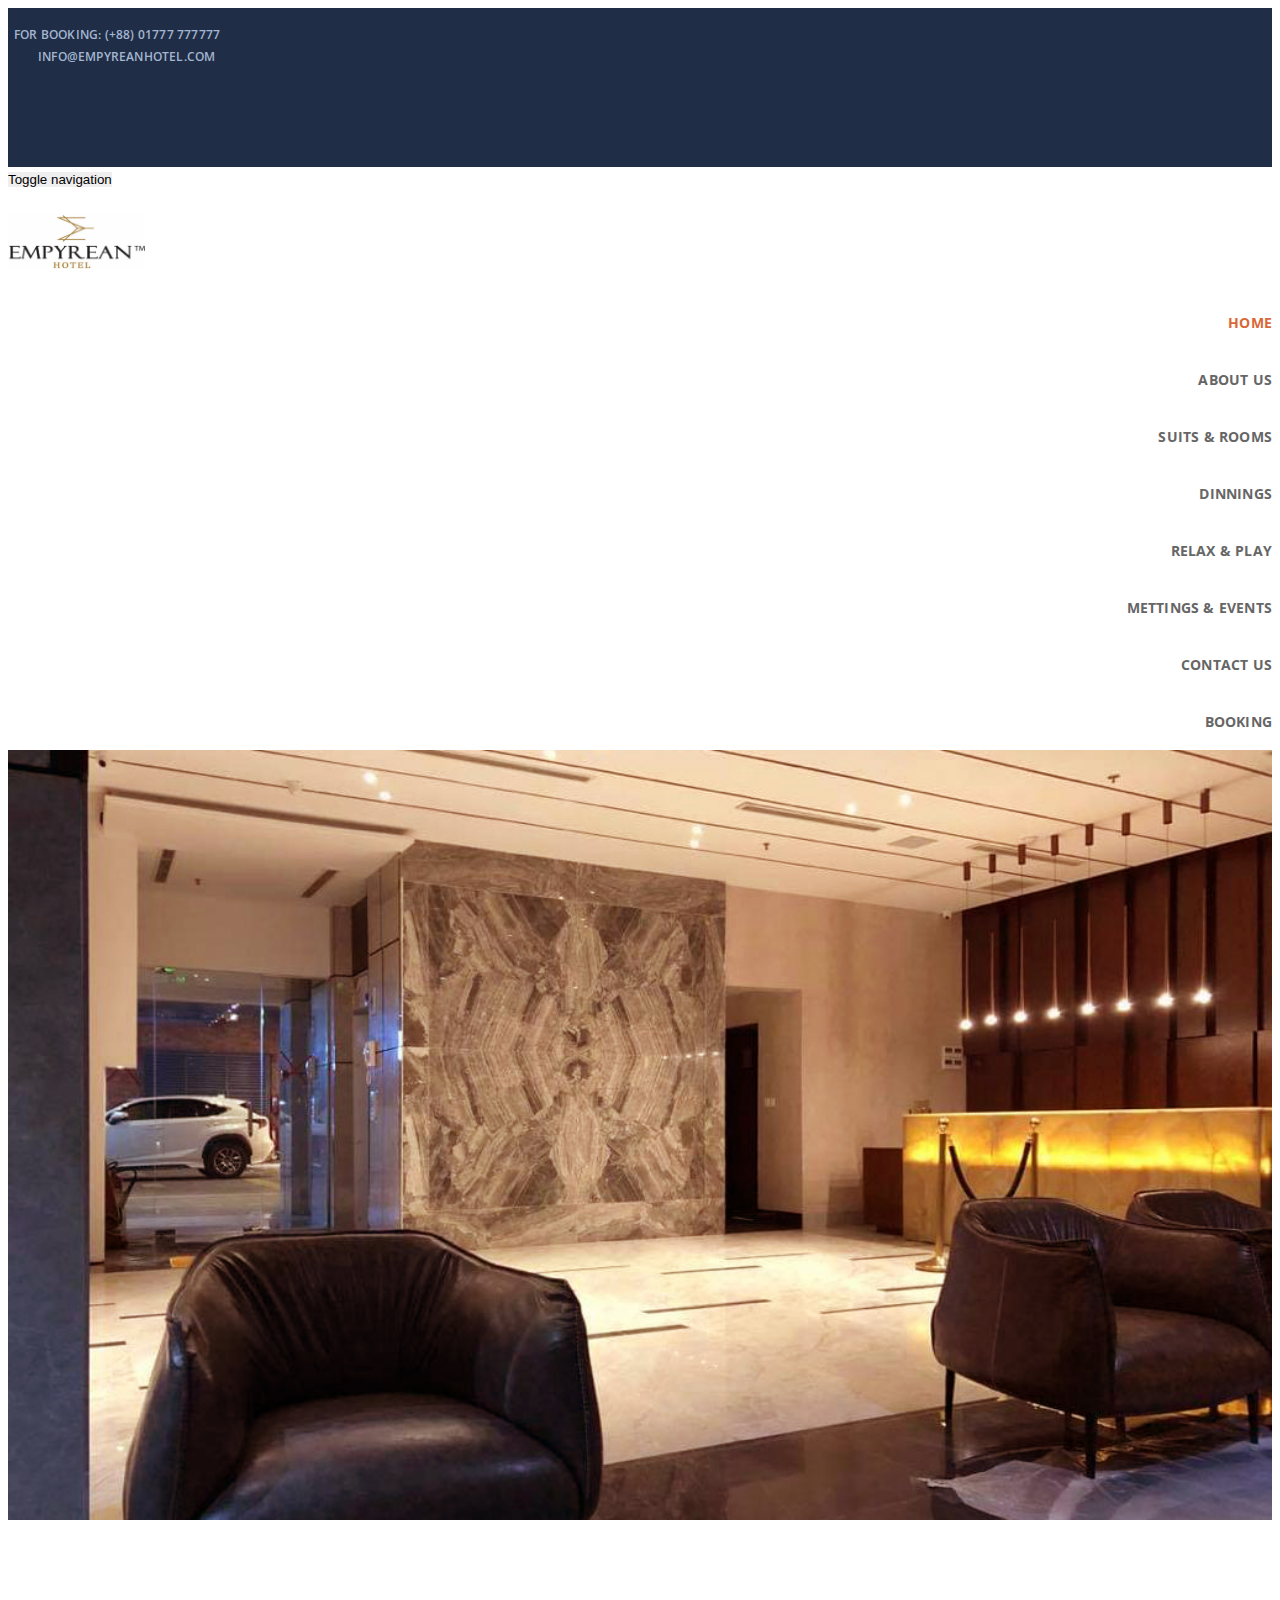
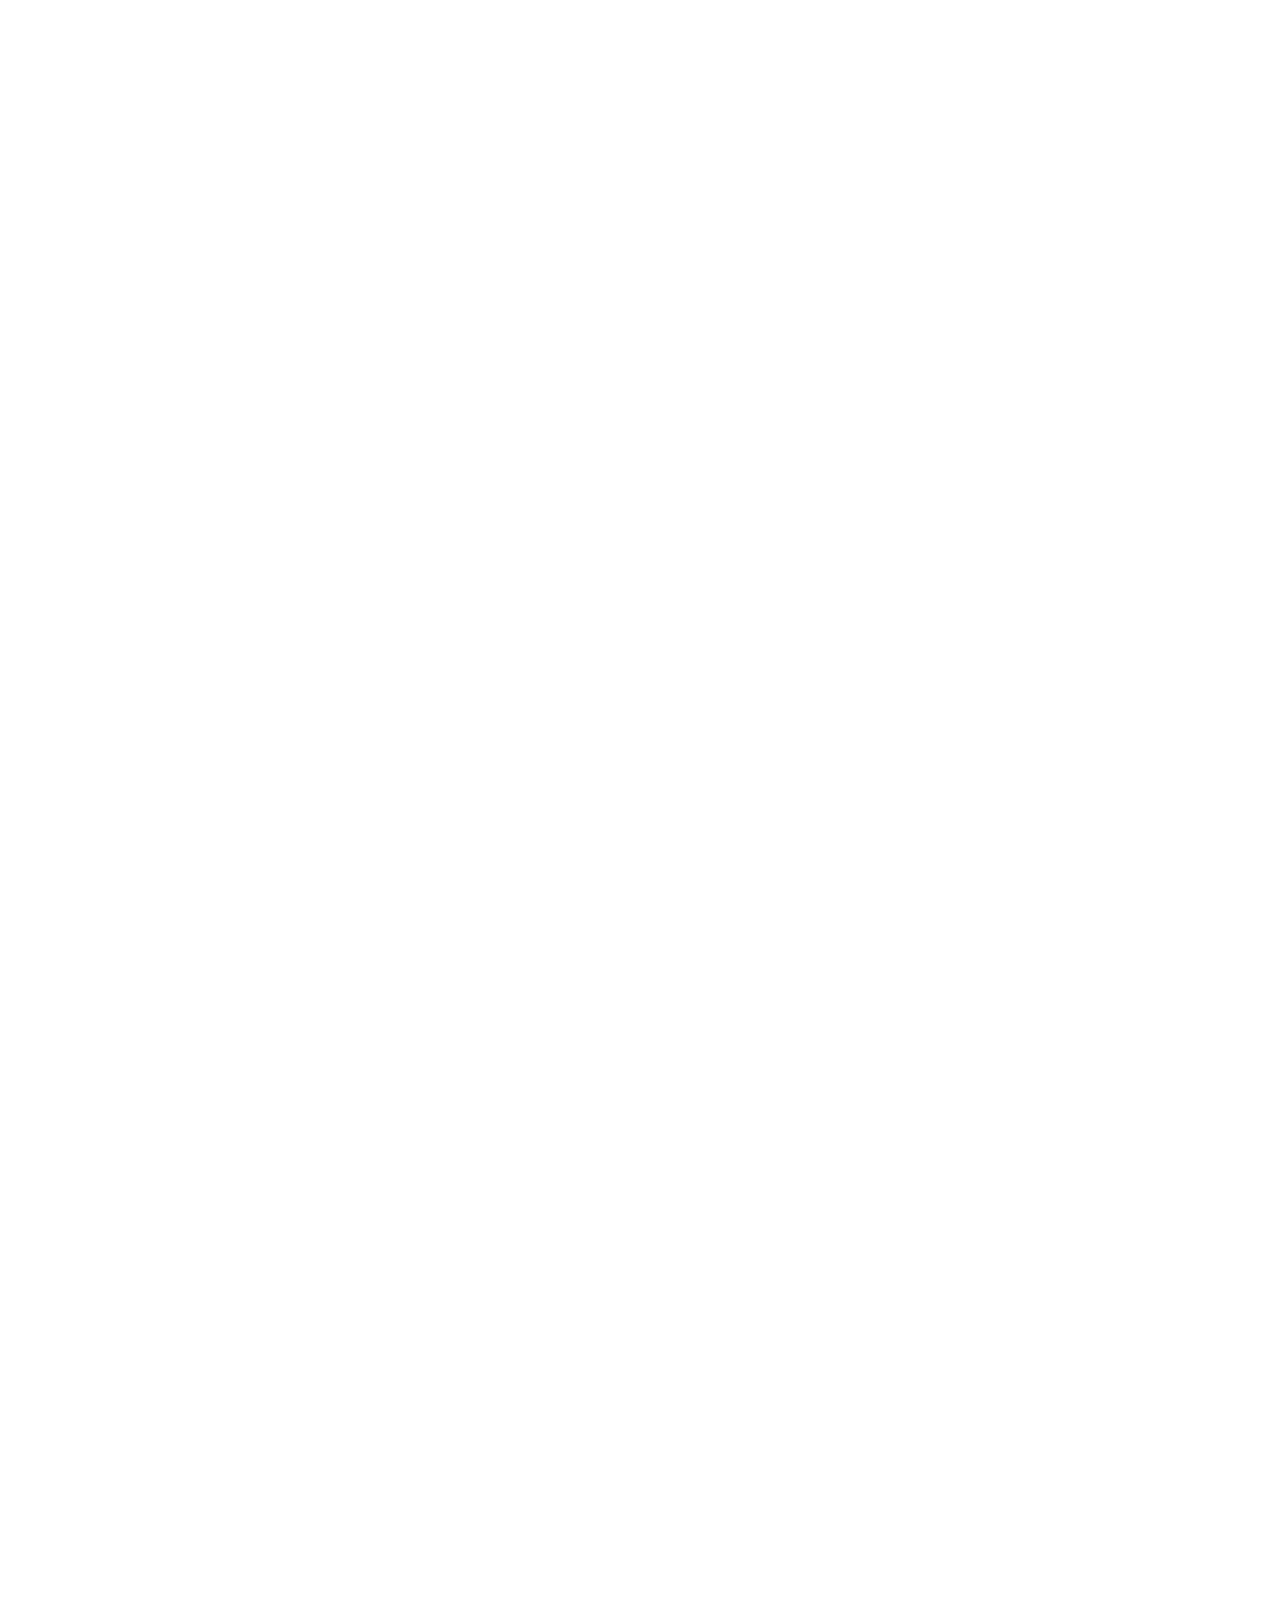
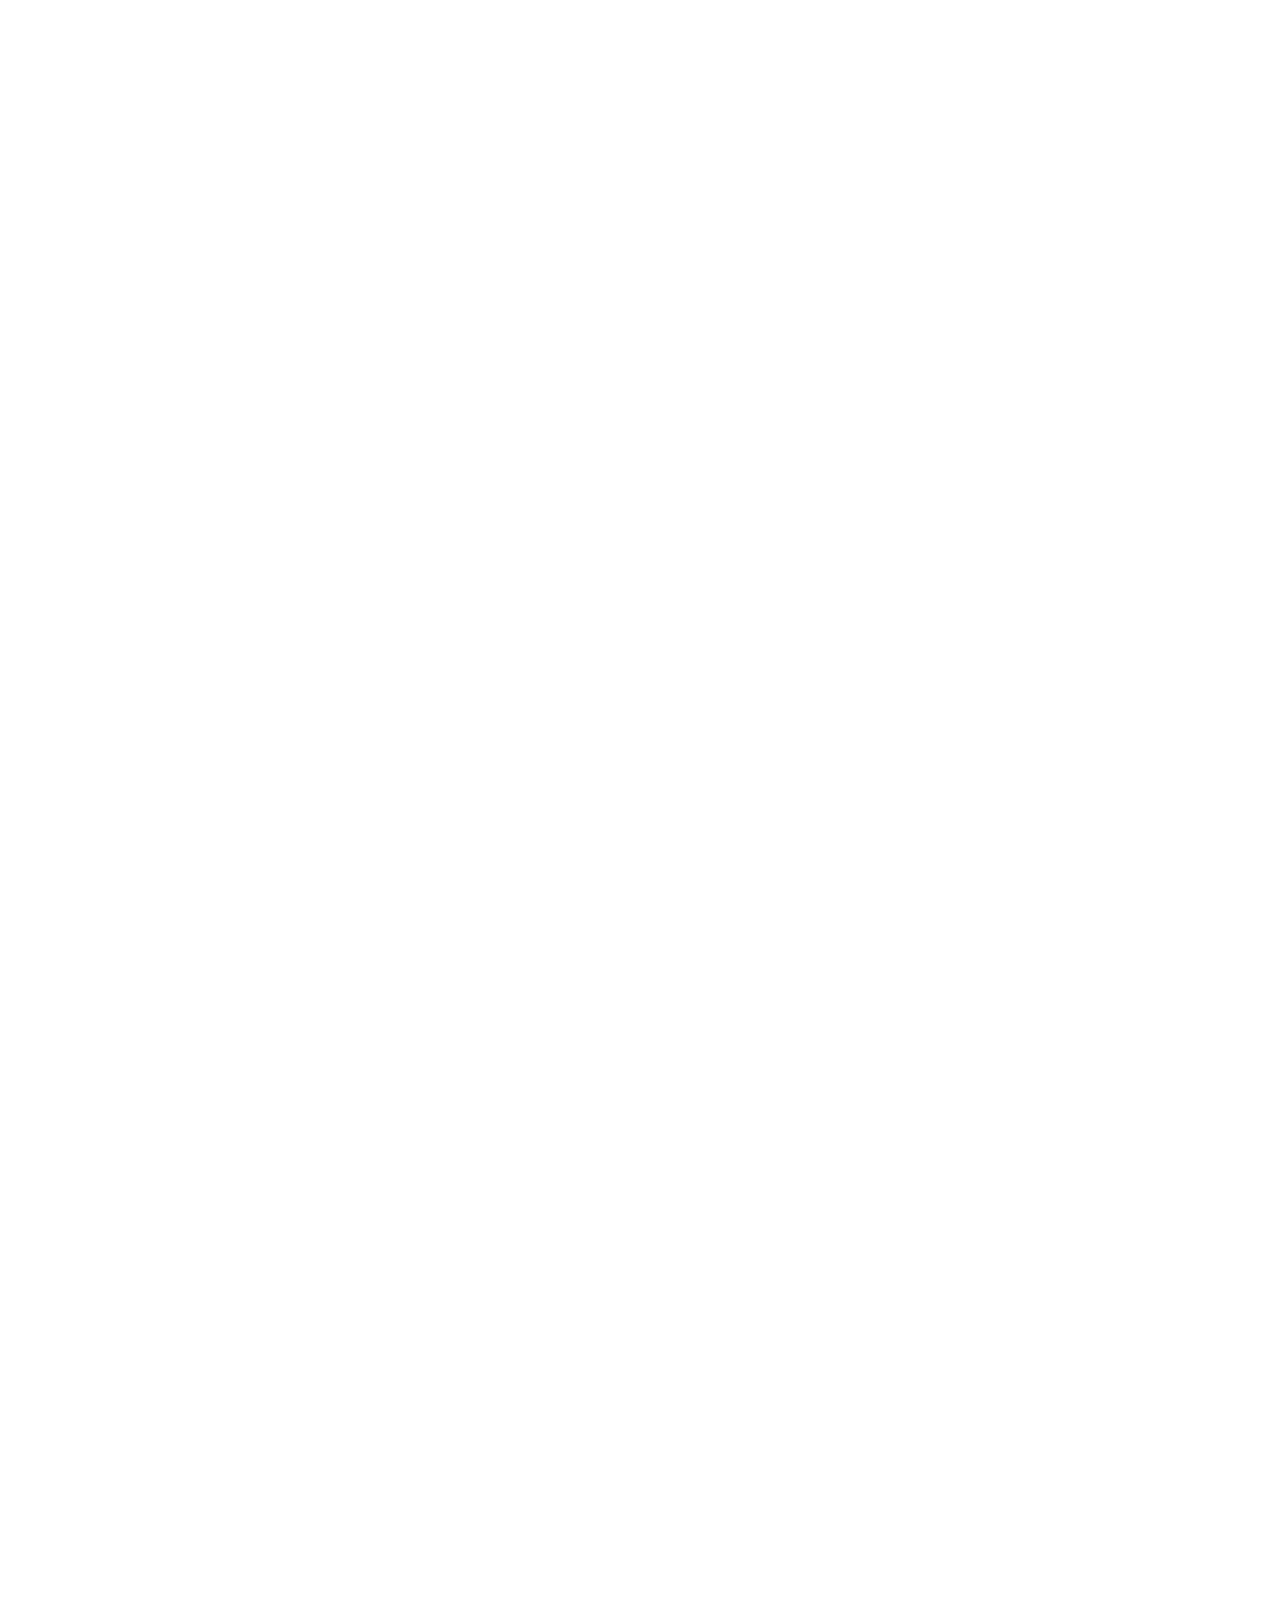
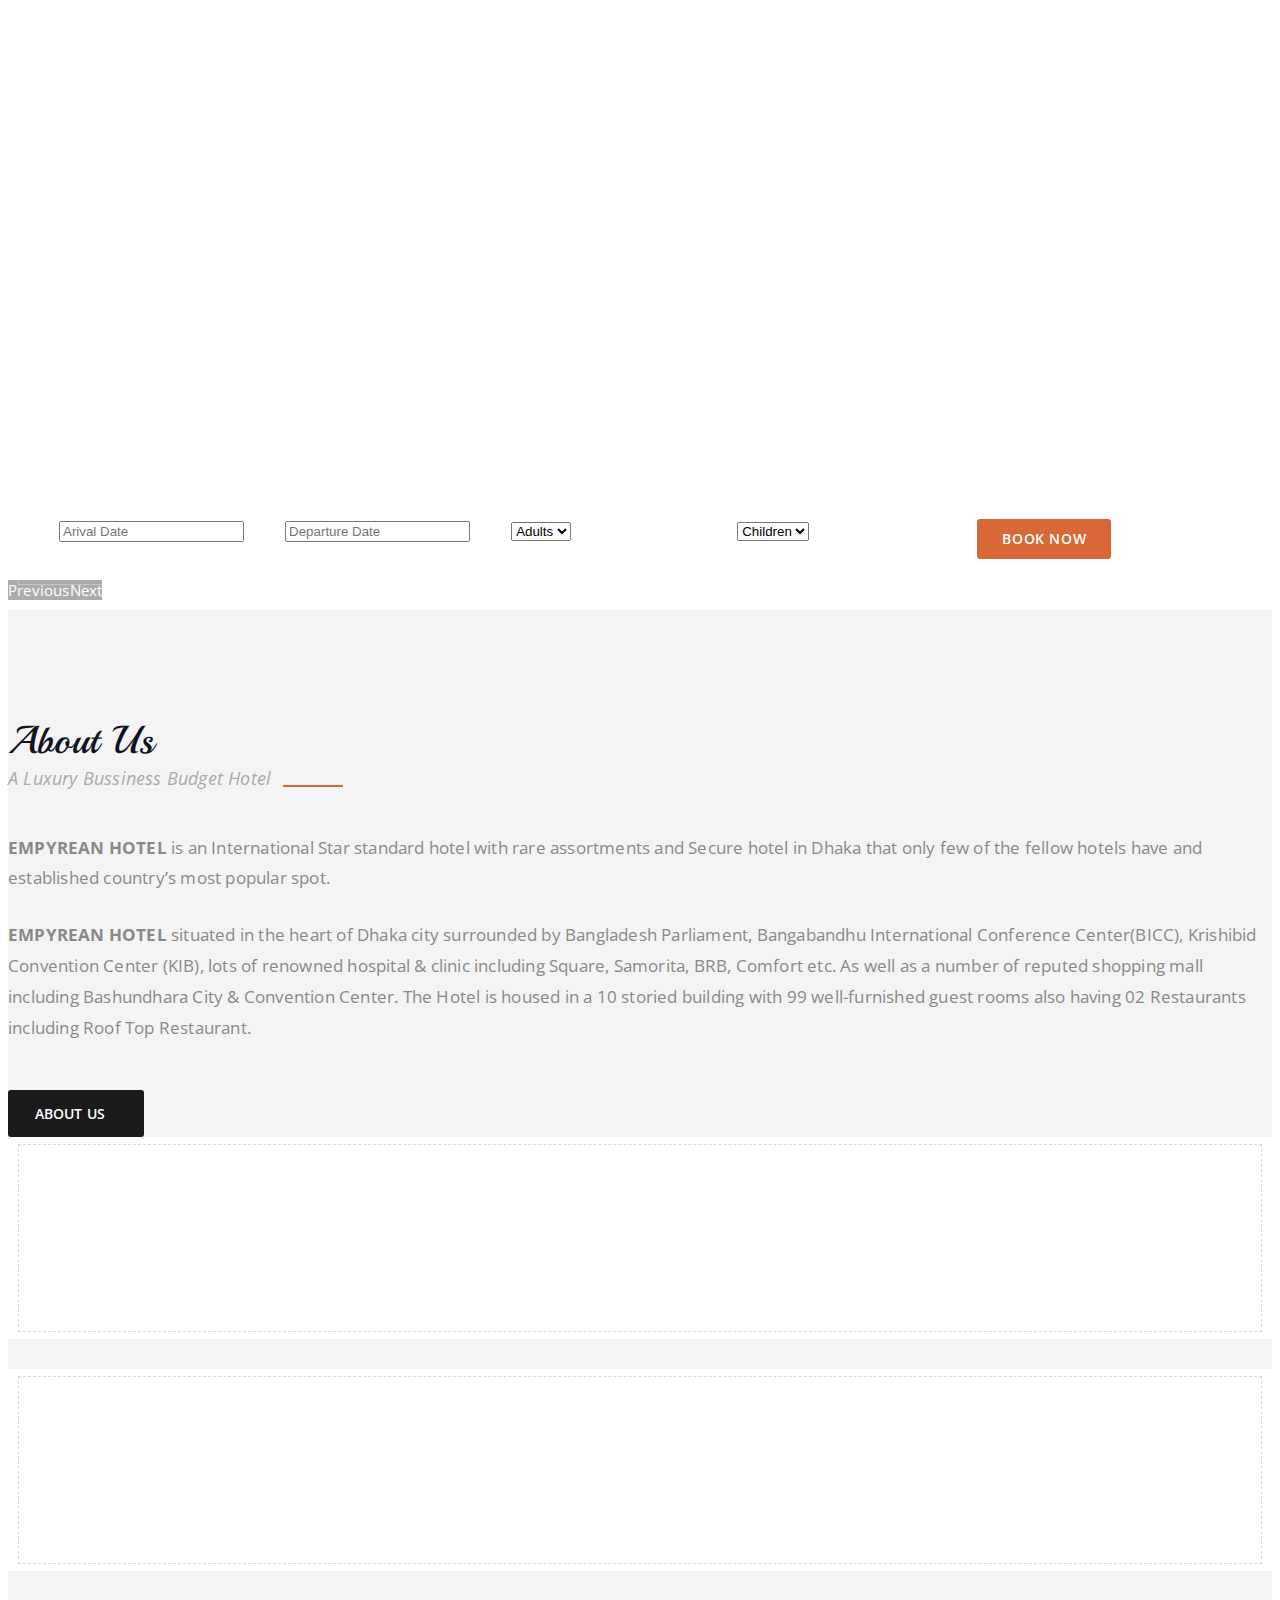
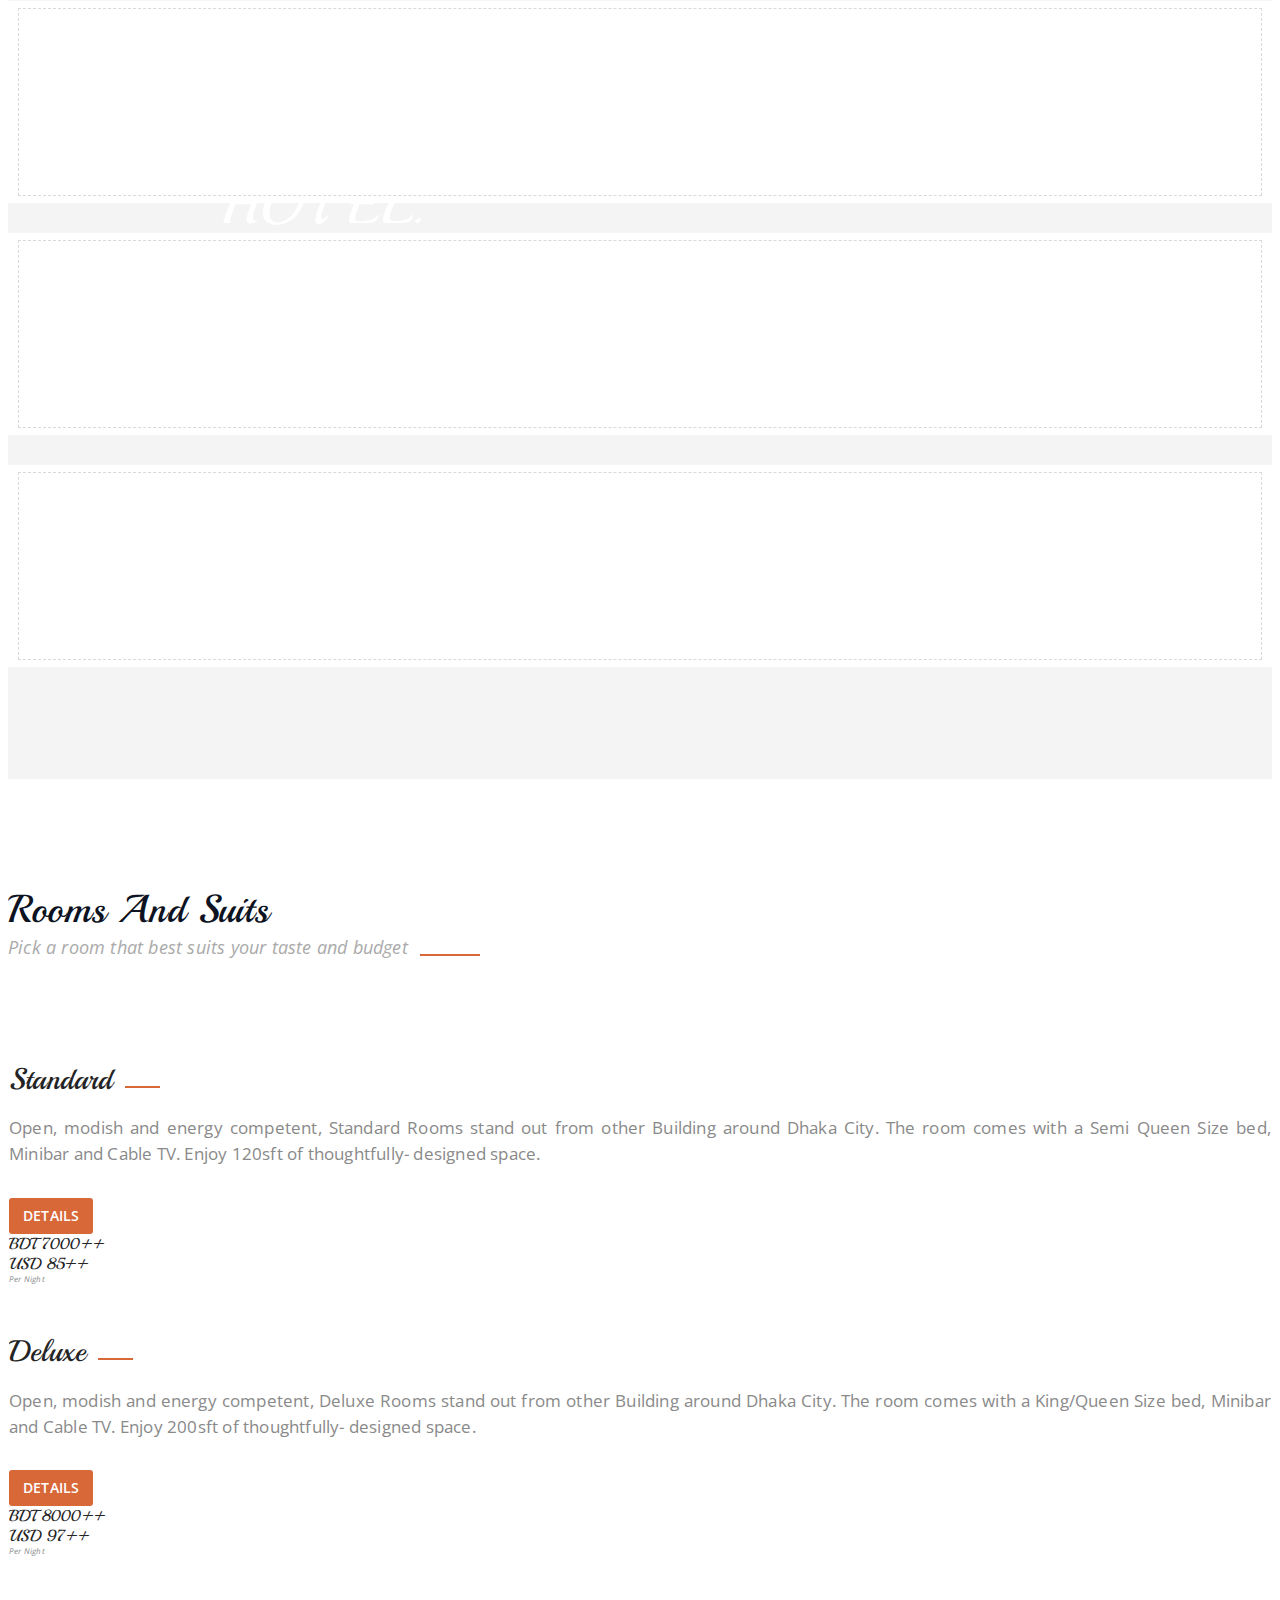
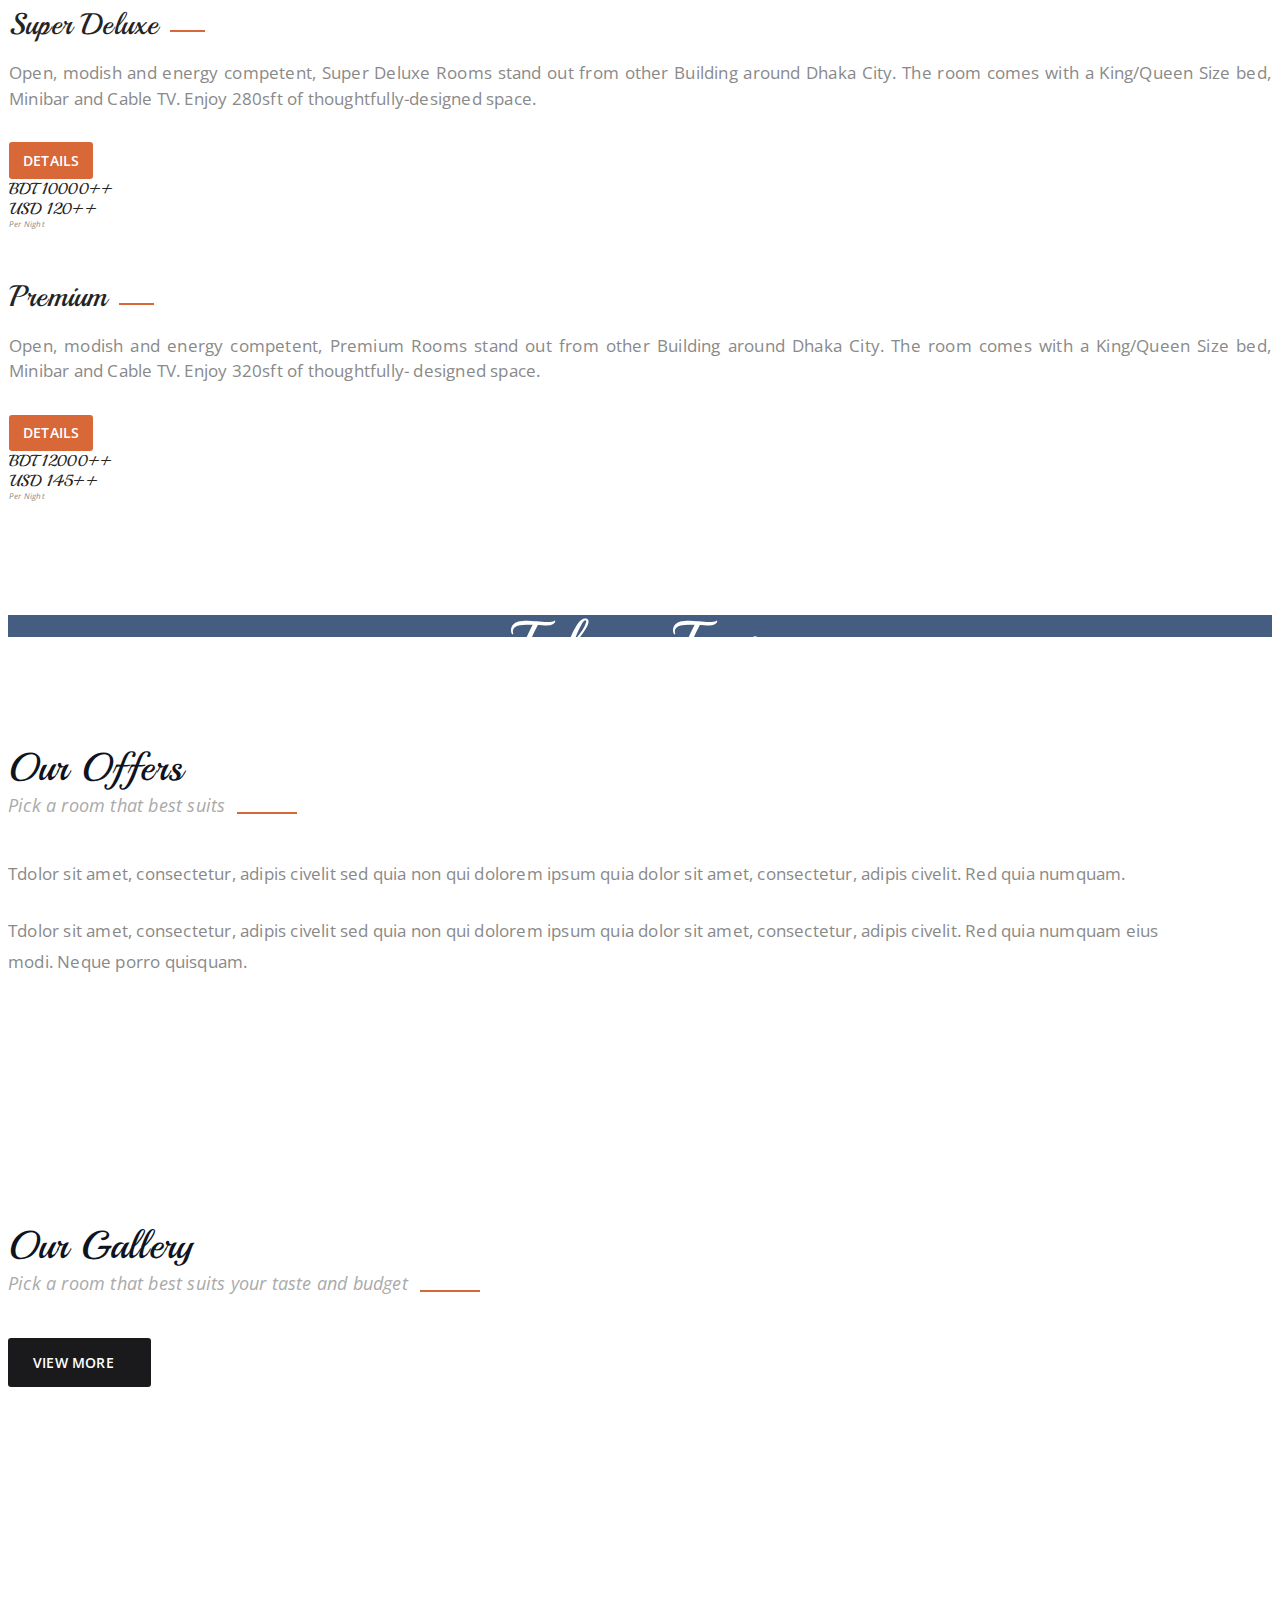
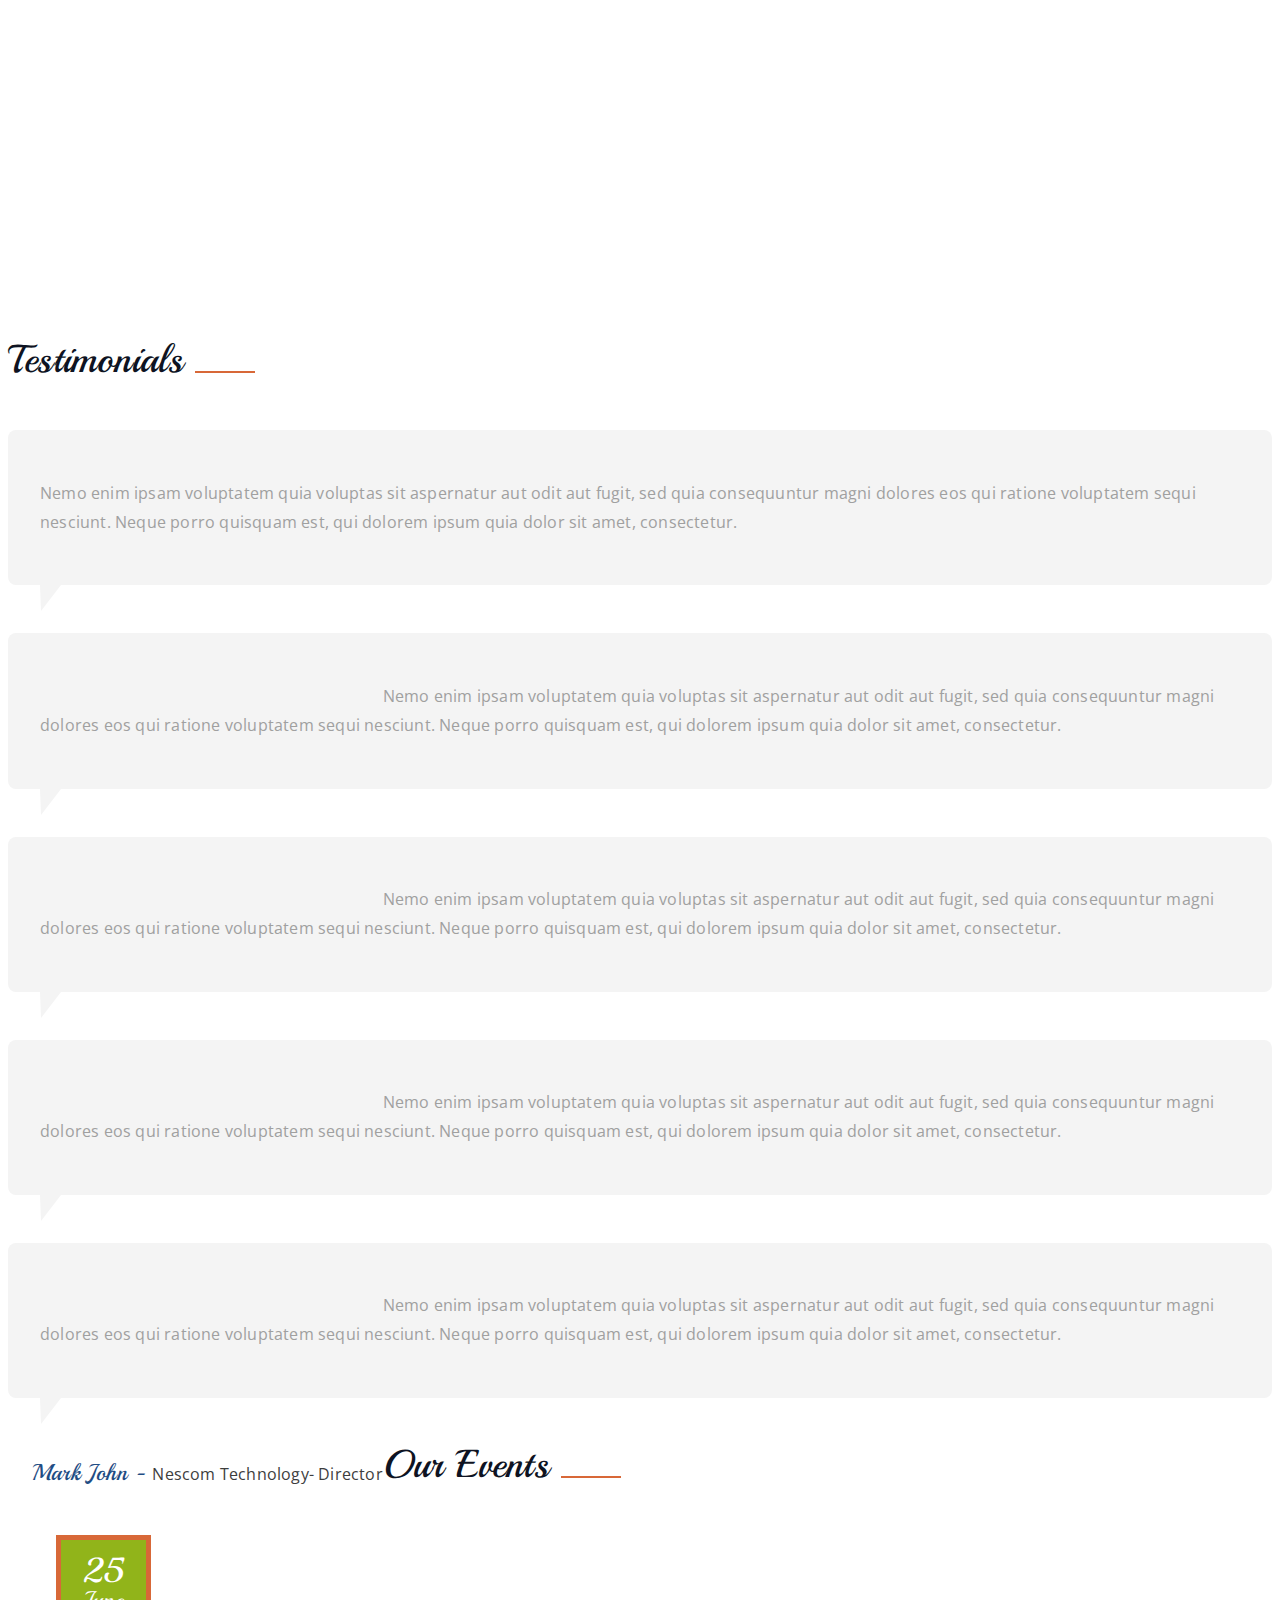
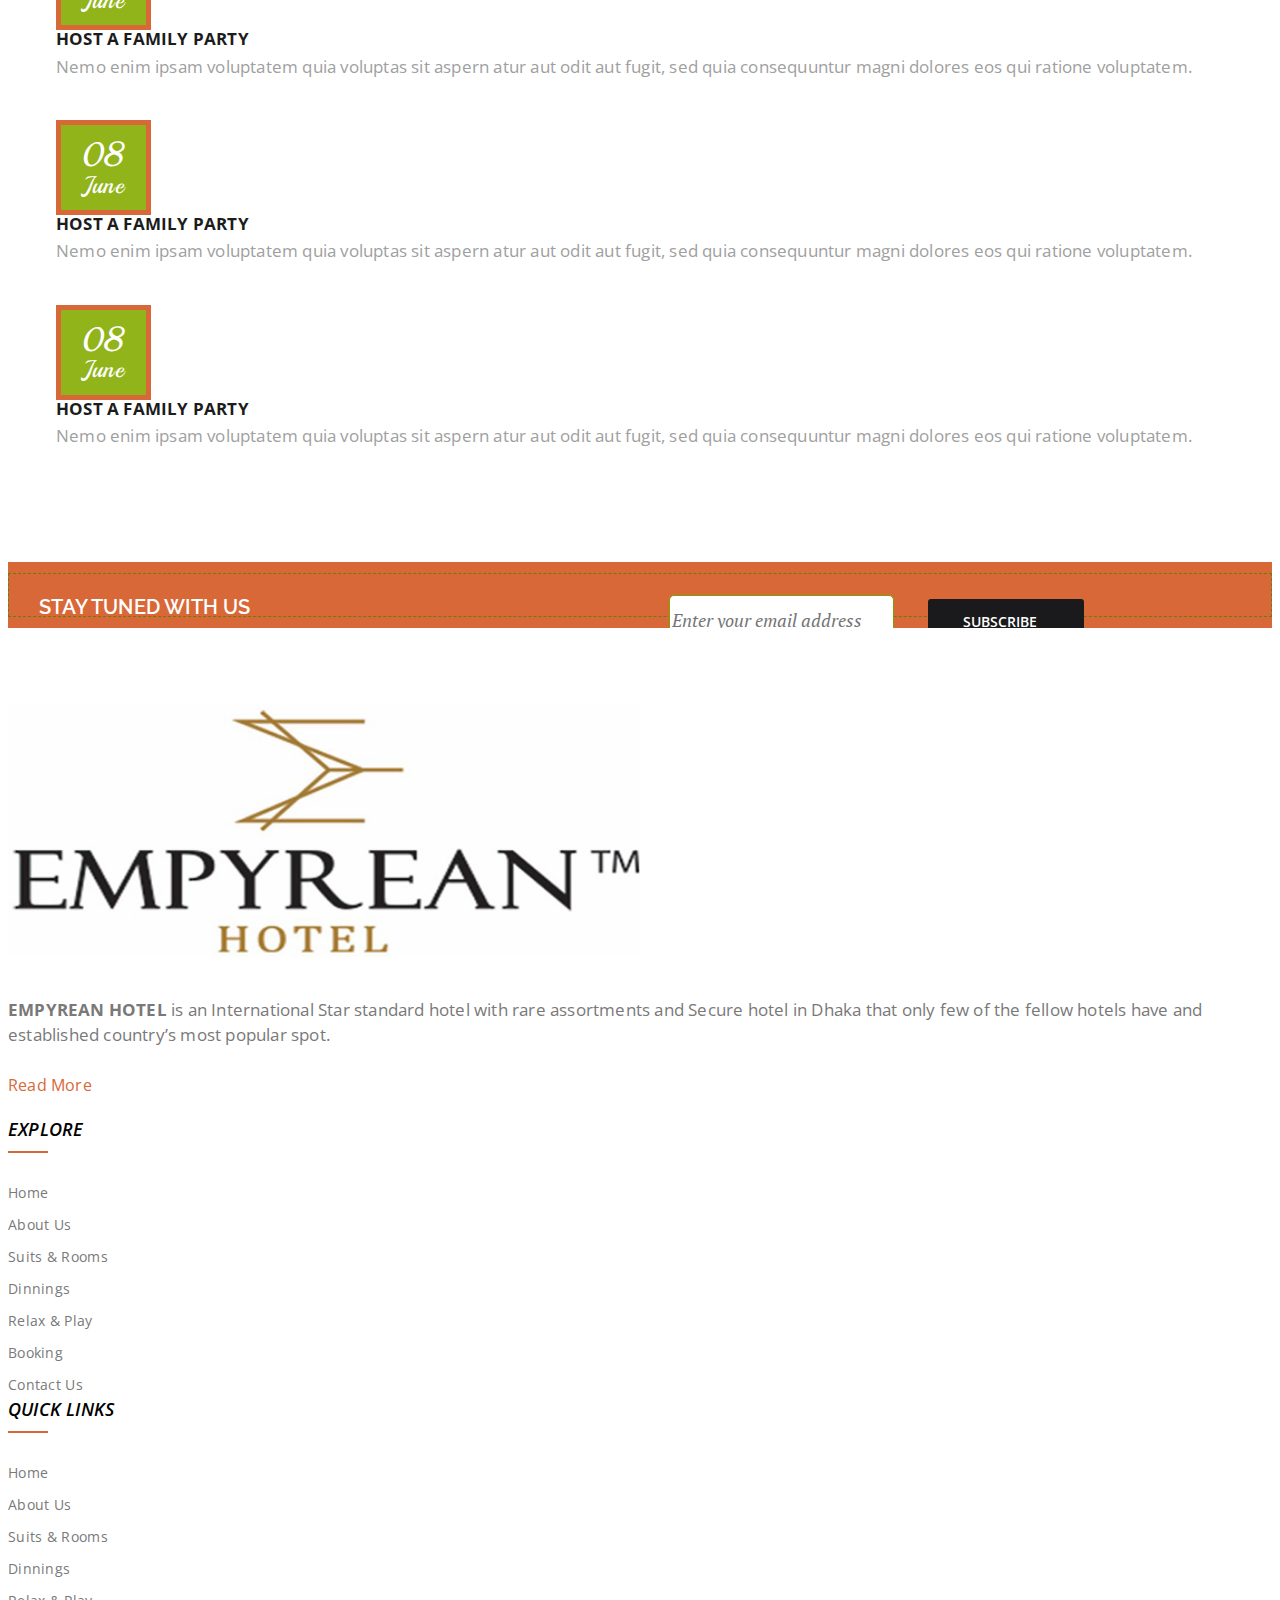
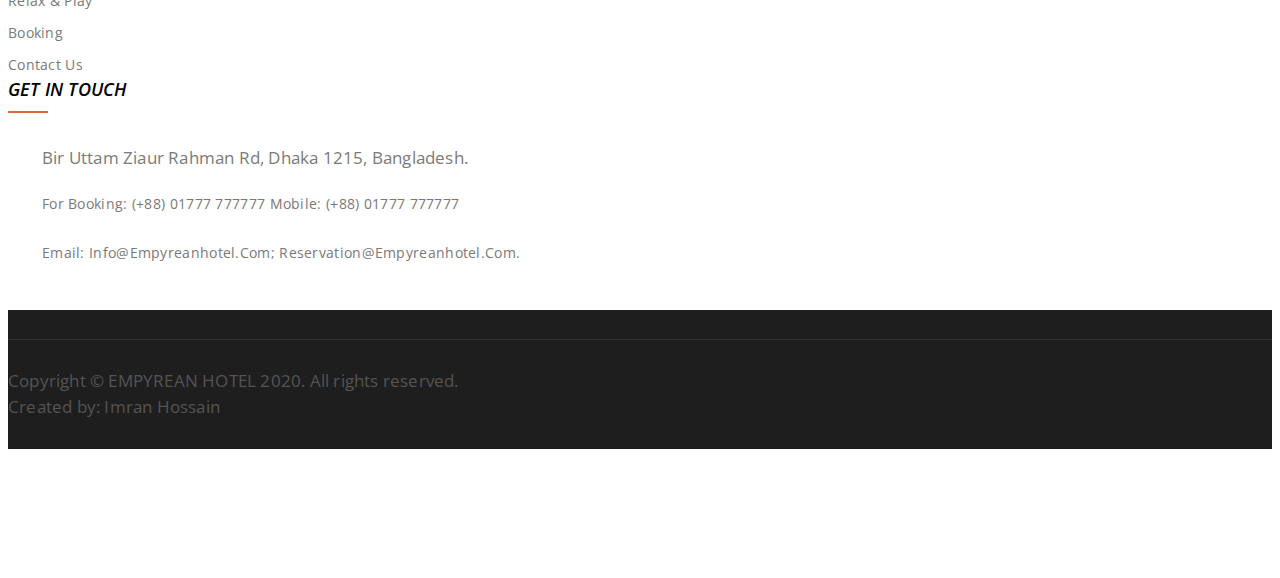
==== commit 32924d24: "updated" ====
--- a/index.html
+++ b/index.html
@@ -106,7 +106,7 @@
                         <div class="box valign-middle">
                             <div class="content text-center">
                                 <h2 data-animation="animated fadeInUp" class="this-title">Welcome to the EMPYREAN HOTEL.</h2>
-                                <p data-animation="animated fadeInDown">Most Luxurious Secure Hotel in Dhaka with the Royal Treatments and Excellent Customer Service.</p><a data-animation="animated fadeInLeft" href="booking.html" class="nhs-btn3">Book now</a><a data-animation="animated fadeInRight" href="aboutus.html" class="nhs-btn">know more</a>
+                                <p data-animation="animated fadeInDown">Most Luxurious Secure Hotel in Dhaka with the Royal Treatments and Excellent Customer Service.</p>
                             </div>
                         </div>
                     </div>
@@ -119,7 +119,7 @@
                         <div class="box valign-middle">
                             <div class="content text-left pull-left">
                                 <h2 data-animation="animated fadeInUp" class="this-title">EMPYREAN HOTEL Is The Best Secure Hotel In Dhaka.</h2>
-                                <p data-animation="animated fadeInDown">A Luxury Bussiness Budget Hotel in heart of the city.Book a room at our resort now and get a discount of 30%. Fruit basket, soft drinks and a huge cozy bed are waiting for you. We will do everything to make you feel at home.</p><a data-animation="animated fadeInLeft" href="booking.html" class="nhs-btn3">Book now</a><a data-animation="animated fadeInRight" href="aboutus.html" class="nhs-btn">know more</a>
+                                <p data-animation="animated fadeInDown">A Luxury Bussiness Budget Hotel in heart of the city.Book a room at our resort now and get a discount of 30%. Fruit basket, soft drinks and a huge cozy bed are waiting for you. We will do everything to make you feel at home.</p>
                             </div>
                         </div>
                     </div>
